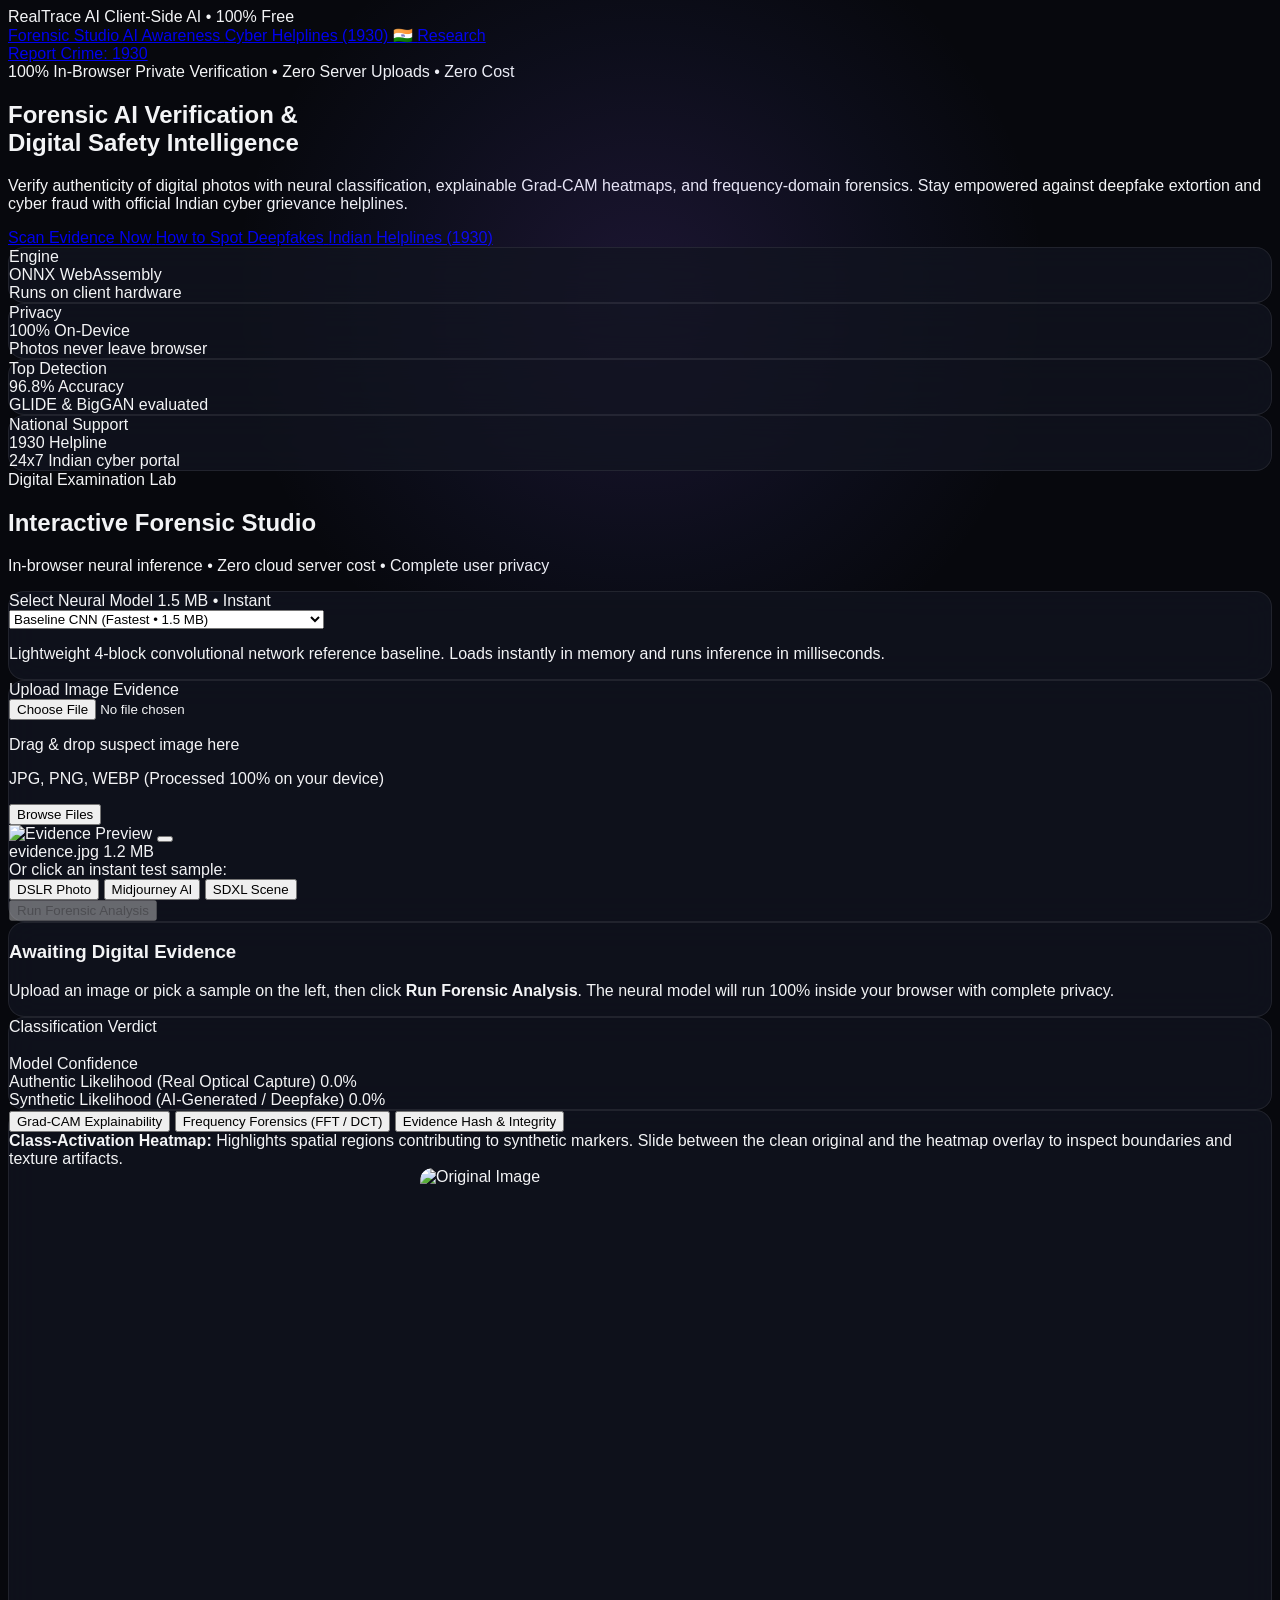
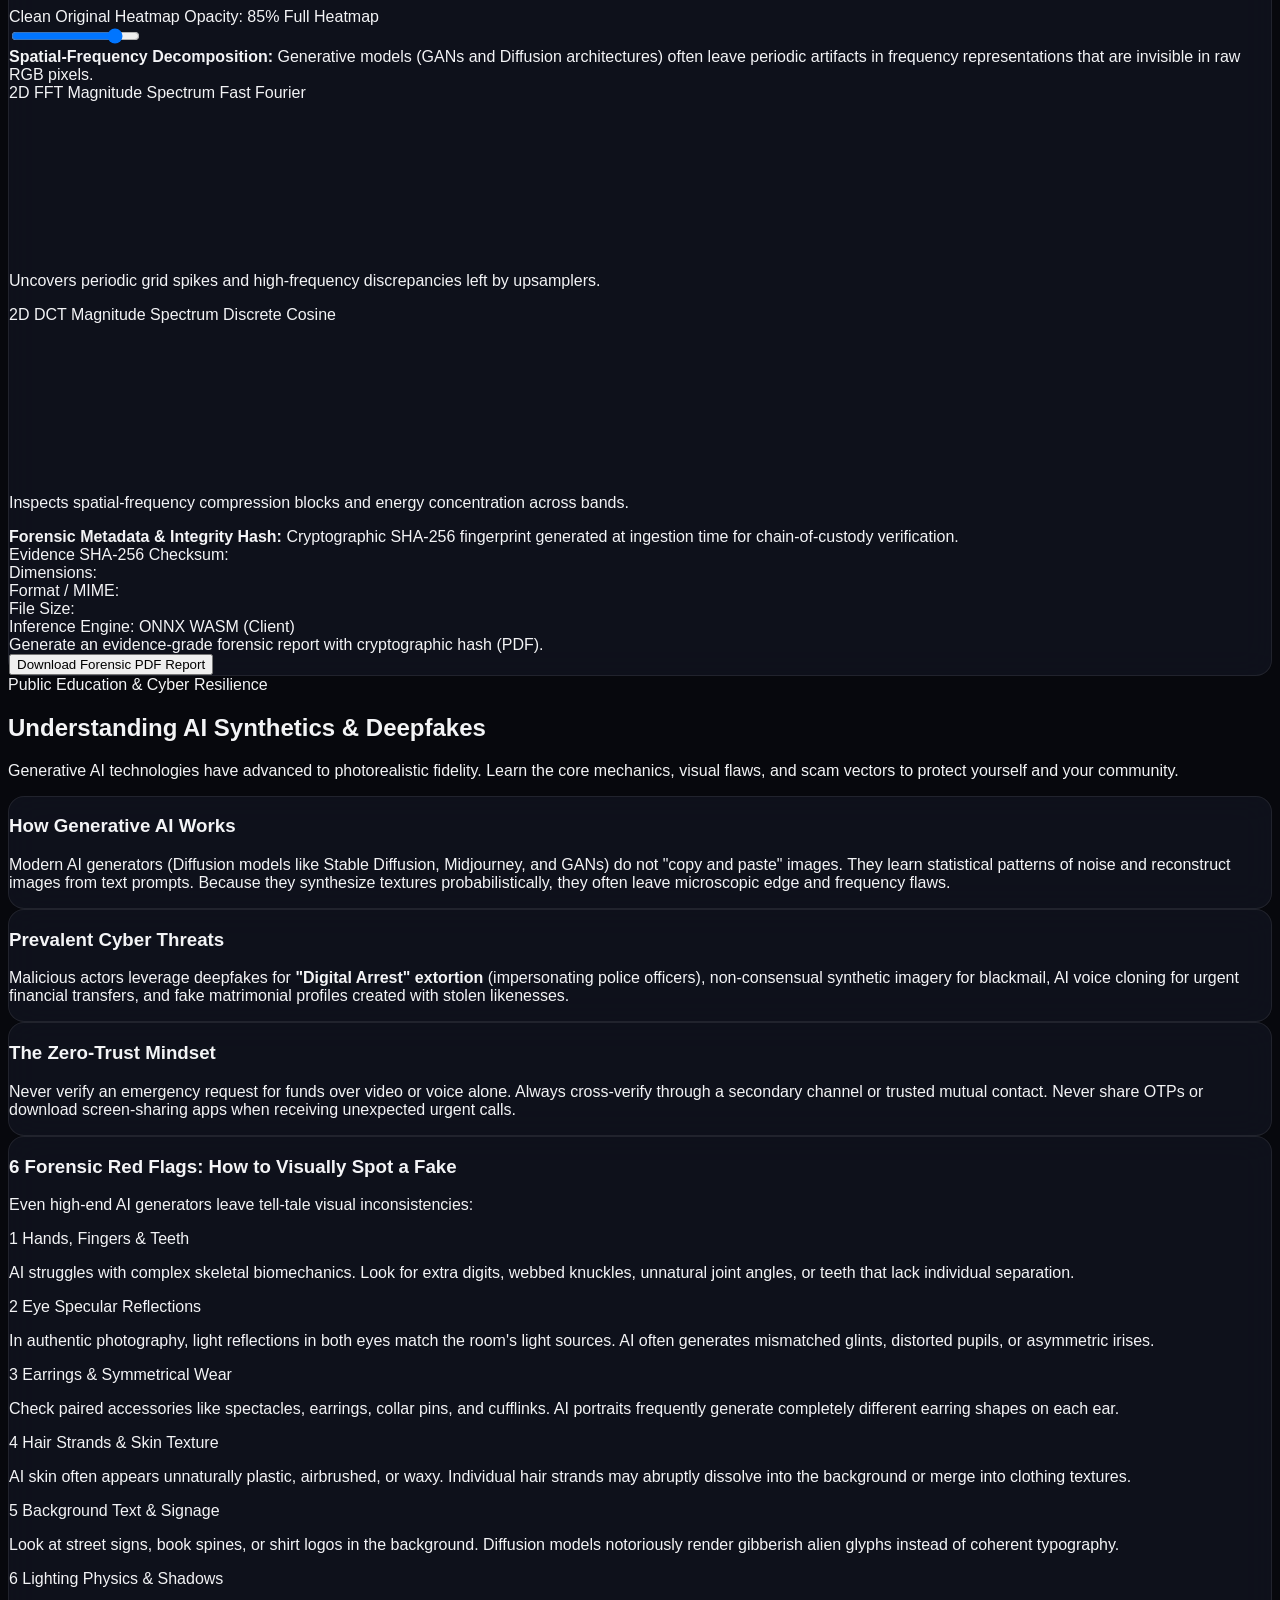
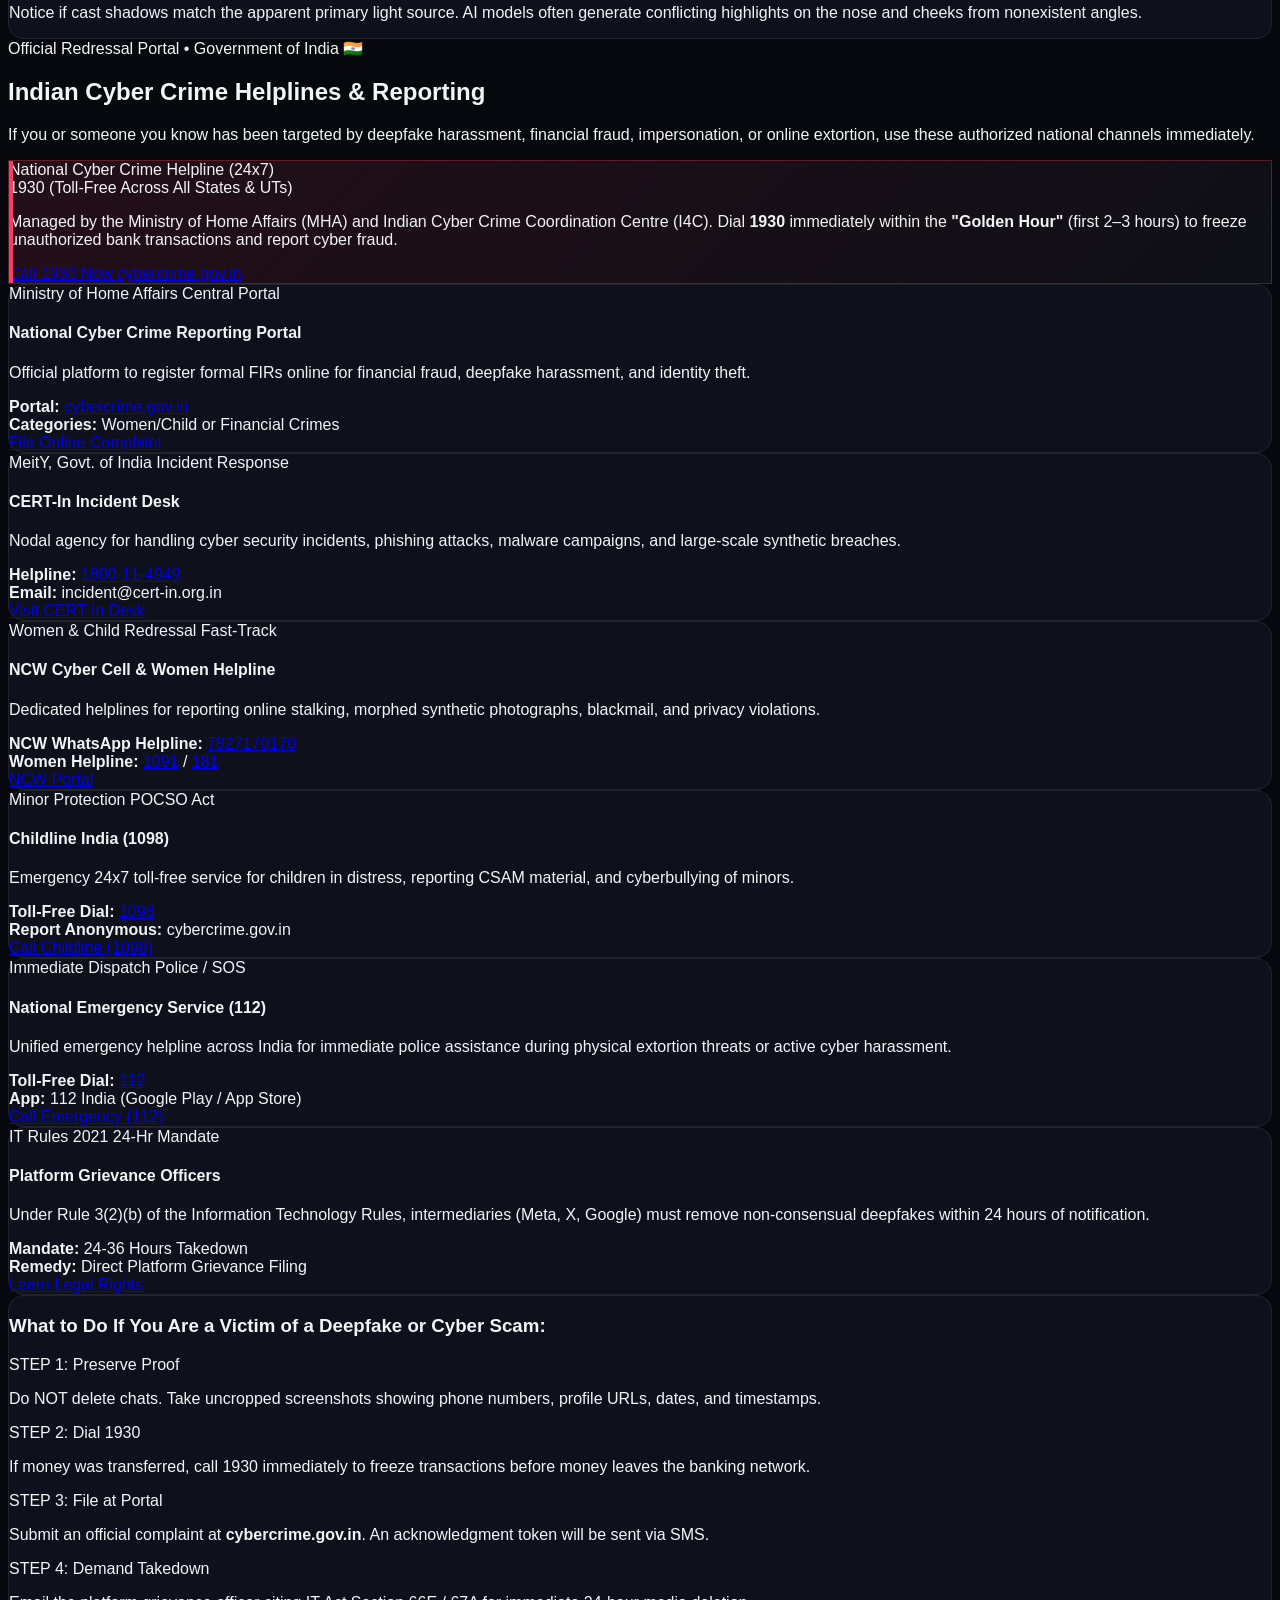
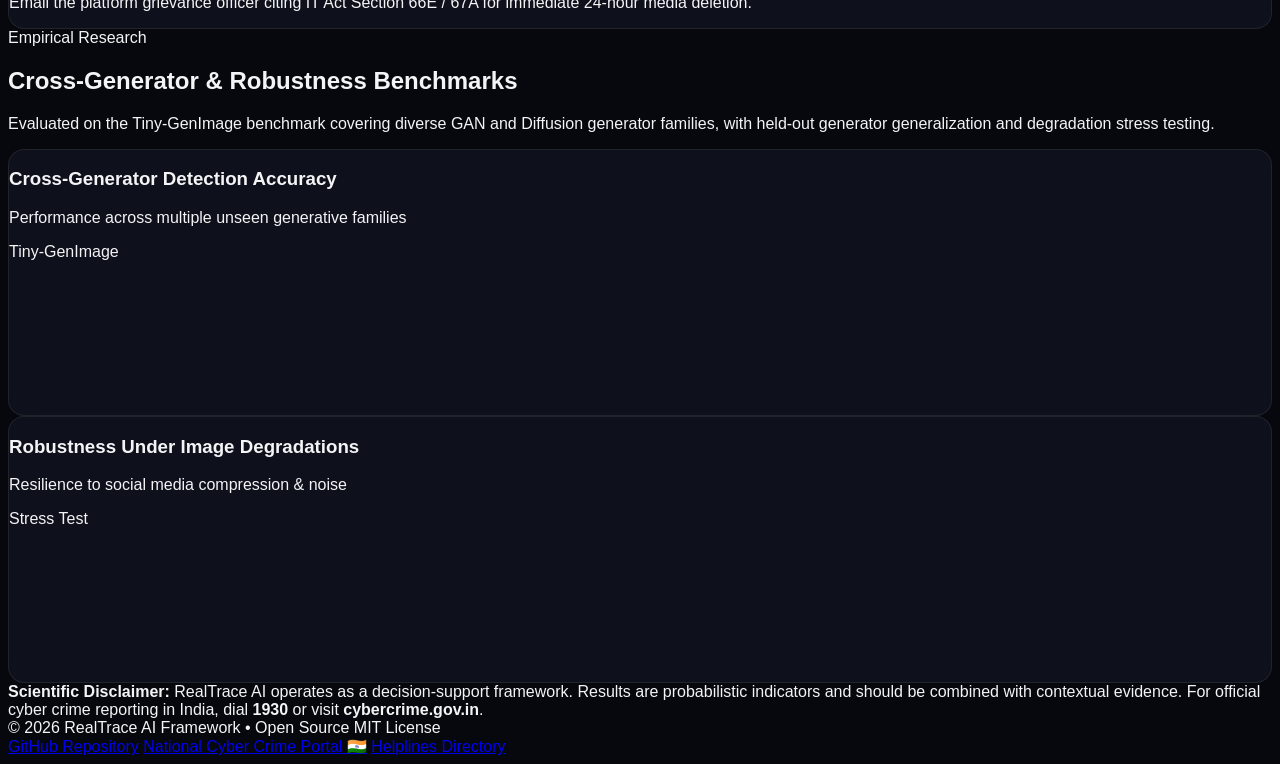
==== frontend/index.html @ 1587a61f "Add files via upload" ====
<!DOCTYPE html>
<html lang="en" class="dark">
<head>
  <meta charset="UTF-8">
  <meta name="viewport" content="width=device-width, initial-scale=1.0">
  <title>RealTrace AI — Forensic Verification & Cyber Safety Portal</title>
  <meta name="description" content="100% Free In-Browser AI Authenticity Verification, Deepfake Forensics, and Indian Cyber Crime Redressal Directory.">
  
  <!-- Tailwind CSS CDN -->
  <script src="https://cdn.tailwindcss.com"></script>
  <script>
    tailwind.config = {
      darkMode: 'class',
      theme: {
        extend: {
          colors: {
            brand: {
              50: '#f5f3ff',
              400: '#a78bfa',
              500: '#8b5cf6',
              600: '#7c3aed',
              700: '#6d28d9',
            }
          }
        }
      }
    }
  </script>

  <!-- Lucide Icons -->
  <script src="https://unpkg.com/lucide@latest"></script>
  <!-- Chart.js CDN for Benchmarks -->
  <script src="https://cdn.jsdelivr.net/npm/chart.js"></script>
  <!-- ONNX Runtime Web CDN (Runs model 100% in browser, 0 server cost) -->
  <script src="https://cdn.jsdelivr.net/npm/onnxruntime-web@1.19.2/dist/ort.min.js"></script>
  <!-- jsPDF CDN for In-Browser PDF Report Generation -->
  <script src="https://cdnjs.cloudflare.com/ajax/libs/jspdf/2.5.1/jspdf.umd.min.js"></script>
  
  <!-- Custom Cyber-Forensic Styles -->
  <link rel="stylesheet" href="style.css">
</head>
<body class="bg-[#07080d] text-gray-100 min-h-screen selection:bg-purple-600 selection:text-white">

  <!-- Ambient Glow Background -->
  <div class="ambient-glow"></div>

  <!-- Navigation Bar -->
  <nav class="relative z-30 border-b border-white/10 backdrop-blur-md bg-[#0a0b12]/85 sticky top-0">
    <div class="max-w-7xl mx-auto px-4 sm:px-6 lg:px-8 h-16 flex items-center justify-between">
      
      <!-- Brand Logo -->
      <div class="flex items-center gap-3">
        <div class="w-9 h-9 rounded-xl bg-gradient-to-br from-indigo-500 to-purple-600 flex items-center justify-center shadow-lg shadow-purple-500/30">
          <i data-lucide="scan-search" class="w-5 h-5 text-white"></i>
        </div>
        <div>
          <span class="font-bold text-lg tracking-tight bg-gradient-to-r from-white via-gray-200 to-purple-300 bg-clip-text text-transparent">RealTrace AI</span>
          <span class="hidden sm:inline-block ml-2 text-[10px] font-semibold uppercase tracking-wider px-2 py-0.5 rounded-full bg-emerald-500/10 text-emerald-400 border border-emerald-500/20">Client-Side AI • 100% Free</span>
        </div>
      </div>

      <!-- Nav Links -->
      <div class="hidden md:flex items-center gap-6 text-sm text-gray-300 font-medium">
        <a href="#studio" class="hover:text-purple-400 transition-colors flex items-center gap-1.5">
          <i data-lucide="microscope" class="w-4 h-4"></i> Forensic Studio
        </a>
        <a href="#awareness" class="hover:text-purple-400 transition-colors flex items-center gap-1.5">
          <i data-lucide="brain-circuit" class="w-4 h-4"></i> AI Awareness
        </a>
        <a href="#helpline" class="hover:text-rose-400 text-rose-300 font-semibold transition-colors flex items-center gap-1.5">
          <i data-lucide="phone-call" class="w-4 h-4"></i> Cyber Helplines (1930) 🇮🇳
        </a>
        <a href="#benchmarks" class="hover:text-purple-400 transition-colors flex items-center gap-1.5">
          <i data-lucide="bar-chart-2" class="w-4 h-4"></i> Research
        </a>
      </div>

      <!-- Emergency Helpline CTA Button -->
      <div class="flex items-center gap-3">
        <a href="#helpline" class="sos-badge px-3.5 py-1.5 rounded-full bg-rose-600/90 hover:bg-rose-600 text-white text-xs font-bold transition-all flex items-center gap-2 shadow-lg shadow-rose-600/30">
          <i data-lucide="shield-alert" class="w-3.5 h-3.5"></i>
          <span>Report Crime: 1930</span>
        </a>

        <!-- GitHub -->
        <a href="https://github.com/Durgjeet/RealTrace-AI" target="_blank" rel="noopener" class="p-2 text-gray-400 hover:text-white transition-colors" title="View Source on GitHub">
          <i data-lucide="github" class="w-5 h-5"></i>
        </a>
      </div>

    </div>
  </nav>

  <!-- Hero Section -->
  <section class="relative z-10 pt-14 pb-10 px-4 sm:px-6 lg:px-8 max-w-5xl mx-auto text-center">
    <div class="inline-flex items-center gap-2 px-3 py-1.5 rounded-full bg-purple-500/10 border border-purple-500/25 text-purple-300 text-xs font-semibold mb-6">
      <span class="w-2 h-2 rounded-full bg-emerald-400 animate-ping"></span>
      <span>100% In-Browser Private Verification • Zero Server Uploads • Zero Cost</span>
    </div>
    
    <h1 class="text-4xl sm:text-6xl font-black tracking-tight text-white mb-6 leading-tight">
      Forensic AI Verification & <br class="hidden sm:inline">
      <span class="bg-gradient-to-r from-purple-400 via-indigo-300 to-rose-400 bg-clip-text text-transparent">
        Digital Safety Intelligence
      </span>
    </h1>

    <p class="text-base sm:text-lg text-gray-300 max-w-3xl mx-auto mb-8 leading-relaxed">
      Verify authenticity of digital photos with neural classification, explainable Grad-CAM heatmaps, and frequency-domain forensics. Stay empowered against deepfake extortion and cyber fraud with official Indian cyber grievance helplines.
    </p>

    <!-- Fast Action Buttons -->
    <div class="flex flex-wrap items-center justify-center gap-4">
      <a href="#studio" class="px-6 py-3 rounded-xl bg-gradient-to-r from-purple-600 to-indigo-600 text-white font-semibold shadow-lg shadow-purple-600/30 hover:brightness-110 transition-all flex items-center gap-2">
        <i data-lucide="scan" class="w-4 h-4"></i>
        <span>Scan Evidence Now</span>
      </a>
      <a href="#awareness" class="px-6 py-3 rounded-xl bg-white/5 border border-white/10 text-gray-200 font-semibold hover:bg-white/10 transition-all flex items-center gap-2">
        <i data-lucide="eye" class="w-4 h-4"></i>
        <span>How to Spot Deepfakes</span>
      </a>
      <a href="#helpline" class="px-6 py-3 rounded-xl bg-rose-500/10 border border-rose-500/30 text-rose-300 font-semibold hover:bg-rose-500/20 transition-all flex items-center gap-2">
        <i data-lucide="phone" class="w-4 h-4"></i>
        <span>Indian Helplines (1930)</span>
      </a>
    </div>

    <!-- Quick Badges -->
    <div class="grid grid-cols-2 sm:grid-cols-4 gap-3 max-w-4xl mx-auto mt-10 text-left">
      <div class="glass-card p-4">
        <div class="text-[11px] text-gray-400 uppercase font-semibold">Engine</div>
        <div class="text-lg font-bold text-emerald-400 mt-1">ONNX WebAssembly</div>
        <div class="text-[11px] text-gray-500 mt-0.5">Runs on client hardware</div>
      </div>
      <div class="glass-card p-4">
        <div class="text-[11px] text-gray-400 uppercase font-semibold">Privacy</div>
        <div class="text-lg font-bold text-purple-400 mt-1">100% On-Device</div>
        <div class="text-[11px] text-gray-500 mt-0.5">Photos never leave browser</div>
      </div>
      <div class="glass-card p-4">
        <div class="text-[11px] text-gray-400 uppercase font-semibold">Top Detection</div>
        <div class="text-lg font-bold text-indigo-400 mt-1">96.8% Accuracy</div>
        <div class="text-[11px] text-gray-500 mt-0.5">GLIDE & BigGAN evaluated</div>
      </div>
      <div class="glass-card p-4">
        <div class="text-[11px] text-gray-400 uppercase font-semibold">National Support</div>
        <div class="text-lg font-bold text-rose-400 mt-1">1930 Helpline</div>
        <div class="text-[11px] text-gray-500 mt-0.5">24x7 Indian cyber portal</div>
      </div>
    </div>
  </section>

  <!-- FORENSIC STUDIO -->
  <section id="studio" class="relative z-10 py-12 px-4 sm:px-6 lg:px-8 max-w-7xl mx-auto">
    <div class="text-center mb-8">
      <span class="text-xs font-semibold uppercase tracking-wider text-purple-400">Digital Examination Lab</span>
      <h2 class="text-2xl sm:text-3xl font-extrabold text-white tracking-tight mt-1">Interactive Forensic Studio</h2>
      <p class="text-xs sm:text-sm text-gray-400 mt-1">In-browser neural inference • Zero cloud server cost • Complete user privacy</p>
    </div>

    <div class="grid grid-cols-1 lg:grid-cols-12 gap-8 items-start">
      
      <!-- Left Column: Input & Controls (5 Cols) -->
      <div class="lg:col-span-5 space-y-6">
        
        <!-- Model Selection Card -->
        <div class="glass-card p-5">
          <div class="flex items-center justify-between mb-3">
            <label for="model-selector" class="text-xs font-semibold uppercase tracking-wider text-purple-400 flex items-center gap-1.5">
              <i data-lucide="cpu" class="w-3.5 h-3.5"></i>
              <span>Select Neural Model</span>
            </label>
            <span id="model-badge" class="text-[10px] text-emerald-400 font-semibold bg-emerald-500/10 px-2 py-0.5 rounded border border-emerald-500/25">1.5 MB • Instant</span>
          </div>
          <select id="model-selector" class="w-full bg-[#131522] border border-white/10 rounded-xl px-3.5 py-2.5 text-xs sm:text-sm text-white focus:outline-none focus:border-purple-500 transition-colors">
            <option value="baseline" selected>Baseline CNN (Fastest • 1.5 MB)</option>
            <option value="efficientnet_b0_robust">EfficientNet-B0 Robust (Max Accuracy • 16.0 MB)</option>
          </select>
          <p id="model-desc" class="text-xs text-gray-400 mt-2.5 leading-relaxed">
            Lightweight 4-block convolutional network reference baseline. Loads instantly in memory and runs inference in milliseconds.
          </p>
        </div>

        <!-- Evidence Upload Dropzone -->
        <div class="glass-card p-5">
          <div class="text-xs font-semibold uppercase tracking-wider text-purple-400 mb-3 flex items-center gap-1.5">
            <i data-lucide="upload" class="w-3.5 h-3.5"></i>
            <span>Upload Image Evidence</span>
          </div>

          <div id="dropzone" class="border-2 border-dashed border-white/15 rounded-xl p-6 text-center cursor-pointer hover:border-purple-500/50 transition-all bg-white/[0.02]">
            <input type="file" id="file-input" accept="image/jpeg,image/png,image/webp" class="hidden">
            
            <div id="upload-prompt" class="space-y-3">
              <div class="w-12 h-12 rounded-xl bg-purple-500/10 border border-purple-500/20 text-purple-400 mx-auto flex items-center justify-center">
                <i data-lucide="image-plus" class="w-6 h-6"></i>
              </div>
              <div>
                <p class="text-sm font-medium text-gray-200">Drag & drop suspect image here</p>
                <p class="text-xs text-gray-500 mt-1">JPG, PNG, WEBP (Processed 100% on your device)</p>
              </div>
              <button type="button" class="px-4 py-1.5 rounded-lg bg-white/10 hover:bg-white/15 text-xs text-gray-300 font-medium transition-colors">
                Browse Files
              </button>
            </div>

            <!-- Preview Container -->
            <div id="preview-container" class="hidden space-y-3">
              <div class="relative max-h-56 overflow-hidden rounded-lg border border-white/10 mx-auto bg-black">
                <img id="image-preview" src="" alt="Evidence Preview" class="w-full h-auto object-contain max-h-56 mx-auto">
                <button id="remove-btn" type="button" class="absolute top-2 right-2 p-1.5 rounded-lg bg-black/70 hover:bg-black text-gray-300 hover:text-white transition-colors" title="Remove image">
                  <i data-lucide="x" class="w-4 h-4"></i>
                </button>
              </div>
              <div class="flex items-center justify-between text-xs text-gray-400 px-1">
                <span id="preview-filename" class="font-mono truncate max-w-[200px]">evidence.jpg</span>
                <span id="preview-filesize" class="font-mono text-purple-300">1.2 MB</span>
              </div>
            </div>
          </div>

          <!-- Instant Samples Sandbox -->
          <div class="mt-4 pt-4 border-t border-white/10">
            <div class="text-[11px] font-semibold uppercase tracking-wider text-gray-400 mb-2">Or click an instant test sample:</div>
            <div class="grid grid-cols-3 gap-2">
              <button type="button" class="sample-btn px-2.5 py-2 rounded-lg bg-white/5 hover:bg-emerald-500/10 border border-white/10 hover:border-emerald-500/30 text-xs text-gray-300 transition-all text-left flex items-center gap-1.5" data-sample="authentic">
                <span class="w-2 h-2 rounded-full bg-emerald-400"></span>
                <span class="truncate">DSLR Photo</span>
              </button>
              <button type="button" class="sample-btn px-2.5 py-2 rounded-lg bg-white/5 hover:bg-rose-500/10 border border-white/10 hover:border-rose-500/30 text-xs text-gray-300 transition-all text-left flex items-center gap-1.5" data-sample="midjourney">
                <span class="w-2 h-2 rounded-full bg-rose-400"></span>
                <span class="truncate">Midjourney AI</span>
              </button>
              <button type="button" class="sample-btn px-2.5 py-2 rounded-lg bg-white/5 hover:bg-rose-500/10 border border-white/10 hover:border-rose-500/30 text-xs text-gray-300 transition-all text-left flex items-center gap-1.5" data-sample="sdxl">
                <span class="w-2 h-2 rounded-full bg-rose-400"></span>
                <span class="truncate">SDXL Scene</span>
              </button>
            </div>
          </div>

          <!-- Analyze Action Button -->
          <button id="analyze-btn" disabled class="w-full mt-5 py-3 rounded-xl bg-gradient-to-r from-purple-600 to-indigo-600 text-white font-semibold disabled:opacity-40 disabled:cursor-not-allowed hover:brightness-110 shadow-lg shadow-purple-600/25 transition-all flex items-center justify-center gap-2">
            <i data-lucide="scan-line" class="w-4 h-4"></i>
            <span id="analyze-btn-text">Run Forensic Analysis</span>
          </button>
        </div>

      </div>

      <!-- Right Column: Results & Forensics Visualizations (7 Cols) -->
      <div class="lg:col-span-7">

        <!-- Initial Placeholder State -->
        <div id="results-placeholder" class="glass-card p-12 text-center border-dashed">
          <div class="w-16 h-16 rounded-2xl bg-white/5 border border-white/10 text-gray-400 mx-auto flex items-center justify-center mb-4">
            <i data-lucide="microscope" class="w-8 h-8 text-purple-400"></i>
          </div>
          <h3 class="text-lg font-bold text-white">Awaiting Digital Evidence</h3>
          <p class="text-xs text-gray-400 max-w-md mx-auto mt-1 leading-relaxed">
            Upload an image or pick a sample on the left, then click <strong>Run Forensic Analysis</strong>. The neural model will run 100% inside your browser with complete privacy.
          </p>
        </div>

        <!-- Active Analysis Results Container -->
        <div id="results-container" class="hidden space-y-6">
          
          <!-- Verdict Banner -->
          <div id="verdict-banner" class="glass-card p-6 border-l-4">
            <div class="flex flex-col sm:flex-row sm:items-center justify-between gap-4">
              <div>
                <div class="flex items-center gap-2">
                  <span id="verdict-icon"></span>
                  <span class="text-xs uppercase font-bold tracking-widest text-gray-400">Classification Verdict</span>
                </div>
                <h3 id="verdict-title" class="text-2xl sm:text-3xl font-extrabold tracking-tight mt-1"></h3>
                <p id="verdict-subtitle" class="text-xs text-gray-400 mt-1"></p>
              </div>

              <!-- Confidence Pill -->
              <div class="text-right sm:border-l sm:border-white/10 sm:pl-6">
                <div class="text-[11px] uppercase tracking-wider text-gray-400 font-semibold">Model Confidence</div>
                <div id="confidence-score" class="text-3xl font-black mt-0.5"></div>
              </div>
            </div>

            <!-- Dual Probability Bars -->
            <div class="mt-6 pt-5 border-t border-white/10 space-y-3">
              <div>
                <div class="flex justify-between text-xs font-semibold mb-1">
                  <span class="text-emerald-400">Authentic Likelihood (Real Optical Capture)</span>
                  <span id="prob-real-text" class="text-emerald-400 font-mono">0.0%</span>
                </div>
                <div class="w-full bg-white/5 rounded-full h-2.5 overflow-hidden">
                  <div id="prob-real-bar" class="bg-gradient-to-r from-emerald-500 to-teal-400 h-2.5 rounded-full transition-all duration-700" style="width: 0%"></div>
                </div>
              </div>

              <div>
                <div class="flex justify-between text-xs font-semibold mb-1">
                  <span class="text-rose-400">Synthetic Likelihood (AI-Generated / Deepfake)</span>
                  <span id="prob-ai-text" class="text-rose-400 font-mono">0.0%</span>
                </div>
                <div class="w-full bg-white/5 rounded-full h-2.5 overflow-hidden">
                  <div id="prob-ai-bar" class="bg-gradient-to-r from-rose-500 to-pink-500 h-2.5 rounded-full transition-all duration-700" style="width: 0%"></div>
                </div>
              </div>
            </div>
          </div>

          <!-- Evidence Inspection Tabs -->
          <div class="glass-card p-6">
            <!-- Tab Headers -->
            <div class="flex border-b border-white/10 gap-2 mb-6 overflow-x-auto">
              <button class="forensic-tab-btn px-3.5 py-2 text-xs font-semibold border-b-2 border-purple-500 text-purple-300 transition-colors flex items-center gap-1.5 whitespace-nowrap" data-tab="tab-gradcam">
                <i data-lucide="flame" class="w-3.5 h-3.5"></i>
                <span>Grad-CAM Explainability</span>
              </button>
              <button class="forensic-tab-btn px-3.5 py-2 text-xs font-semibold border-b-2 border-transparent text-gray-400 hover:text-white transition-colors flex items-center gap-1.5 whitespace-nowrap" data-tab="tab-frequency">
                <i data-lucide="activity" class="w-3.5 h-3.5"></i>
                <span>Frequency Forensics (FFT / DCT)</span>
              </button>
              <button class="forensic-tab-btn px-3.5 py-2 text-xs font-semibold border-b-2 border-transparent text-gray-400 hover:text-white transition-colors flex items-center gap-1.5 whitespace-nowrap" data-tab="tab-metadata">
                <i data-lucide="file-check" class="w-3.5 h-3.5"></i>
                <span>Evidence Hash & Integrity</span>
              </button>
            </div>

            <!-- Tab 1: Grad-CAM Explainability with Opacity Slider -->
            <div id="tab-gradcam" class="forensic-tab-content space-y-4">
              <div class="text-xs text-gray-300">
                <strong>Class-Activation Heatmap:</strong> Highlights spatial regions contributing to synthetic markers. Slide between the clean original and the heatmap overlay to inspect boundaries and texture artifacts.
              </div>

              <!-- Interactive Before / After Opacity Container -->
              <div class="comparison-container border border-white/10 shadow-2xl bg-black">
                <img id="cam-original-img" src="" alt="Original Image" class="comparison-image">
                <canvas id="cam-overlay-canvas" class="comparison-image transition-opacity" style="opacity: 0.85;"></canvas>
              </div>

              <!-- Opacity Slider -->
              <div class="max-w-md mx-auto pt-2">
                <div class="flex justify-between text-xs text-gray-400 mb-1 font-medium">
                  <span>Clean Original</span>
                  <span id="opacity-val-label" class="text-purple-400 font-mono">Heatmap Opacity: 85%</span>
                  <span>Full Heatmap</span>
                </div>
                <input type="range" id="opacity-slider" min="0" max="100" value="85" class="w-full accent-purple-500 cursor-pointer">
              </div>
            </div>

            <!-- Tab 2: Frequency-Domain Forensics (FFT & DCT) -->
            <div id="tab-frequency" class="forensic-tab-content hidden space-y-4">
              <div class="text-xs text-gray-300">
                <strong>Spatial-Frequency Decomposition:</strong> Generative models (GANs and Diffusion architectures) often leave periodic artifacts in frequency representations that are invisible in raw RGB pixels.
              </div>

              <div class="grid grid-cols-1 sm:grid-cols-2 gap-4 pt-2">
                <!-- FFT Spectrum Card -->
                <div class="bg-white/5 border border-white/10 rounded-xl p-4">
                  <div class="flex items-center justify-between mb-2">
                    <span class="text-xs font-bold text-gray-200">2D FFT Magnitude Spectrum</span>
                    <span class="text-[10px] text-purple-400 bg-purple-500/10 px-1.5 py-0.5 rounded font-mono">Fast Fourier</span>
                  </div>
                  <canvas id="fft-canvas" class="w-full aspect-square rounded-lg border border-white/10 bg-black"></canvas>
                  <p class="text-[11px] text-gray-400 mt-2 leading-relaxed">
                    Uncovers periodic grid spikes and high-frequency discrepancies left by upsamplers.
                  </p>
                </div>

                <!-- DCT Spectrum Card -->
                <div class="bg-white/5 border border-white/10 rounded-xl p-4">
                  <div class="flex items-center justify-between mb-2">
                    <span class="text-xs font-bold text-gray-200">2D DCT Magnitude Spectrum</span>
                    <span class="text-[10px] text-indigo-400 bg-indigo-500/10 px-1.5 py-0.5 rounded font-mono">Discrete Cosine</span>
                  </div>
                  <canvas id="dct-canvas" class="w-full aspect-square rounded-lg border border-white/10 bg-black"></canvas>
                  <p class="text-[11px] text-gray-400 mt-2 leading-relaxed">
                    Inspects spatial-frequency compression blocks and energy concentration across bands.
                  </p>
                </div>
              </div>
            </div>

            <!-- Tab 3: Evidence Metadata & Cryptography -->
            <div id="tab-metadata" class="forensic-tab-content hidden space-y-4">
              <div class="text-xs text-gray-300">
                <strong>Forensic Metadata & Integrity Hash:</strong> Cryptographic SHA-256 fingerprint generated at ingestion time for chain-of-custody verification.
              </div>

              <div class="space-y-2.5 pt-2 text-xs font-mono">
                <div class="p-3 bg-white/5 border border-white/10 rounded-lg flex flex-col sm:flex-row sm:items-center justify-between gap-1">
                  <span class="text-gray-400 font-sans">Evidence SHA-256 Checksum:</span>
                  <span id="meta-sha256" class="text-purple-300 font-bold break-all"></span>
                </div>
                <div class="grid grid-cols-2 gap-2">
                  <div class="p-3 bg-white/5 border border-white/10 rounded-lg">
                    <span class="text-gray-400 font-sans block text-[11px]">Dimensions:</span>
                    <span id="meta-dimensions" class="text-white font-bold"></span>
                  </div>
                  <div class="p-3 bg-white/5 border border-white/10 rounded-lg">
                    <span class="text-gray-400 font-sans block text-[11px]">Format / MIME:</span>
                    <span id="meta-format" class="text-white font-bold"></span>
                  </div>
                  <div class="p-3 bg-white/5 border border-white/10 rounded-lg">
                    <span class="text-gray-400 font-sans block text-[11px]">File Size:</span>
                    <span id="meta-filesize" class="text-white font-bold"></span>
                  </div>
                  <div class="p-3 bg-white/5 border border-white/10 rounded-lg">
                    <span class="text-gray-400 font-sans block text-[11px]">Inference Engine:</span>
                    <span id="meta-model" class="text-emerald-400 font-bold">ONNX WASM (Client)</span>
                  </div>
                </div>
              </div>
            </div>

            <!-- Download PDF Report Action -->
            <div class="mt-6 pt-5 border-t border-white/10 flex flex-col sm:flex-row items-center justify-between gap-3">
              <div class="text-xs text-gray-400">
                Generate an evidence-grade forensic report with cryptographic hash (PDF).
              </div>
              <button id="download-report-btn" class="w-full sm:w-auto px-5 py-2.5 rounded-xl bg-purple-600 hover:bg-purple-700 text-white text-xs font-semibold shadow-md shadow-purple-600/30 transition-all flex items-center justify-center gap-2">
                <i data-lucide="file-down" class="w-4 h-4"></i>
                <span>Download Forensic PDF Report</span>
              </button>
            </div>

          </div>

        </div>

      </div>

    </div>
  </section>

  <!-- AI AWARENESS & DEEPFAKE LITERACY SECTION -->
  <section id="awareness" class="relative z-10 py-16 px-4 sm:px-6 lg:px-8 max-w-7xl mx-auto border-t border-white/10">
    <div class="text-center max-w-3xl mx-auto mb-12">
      <span class="text-xs font-semibold uppercase tracking-wider text-purple-400">Public Education & Cyber Resilience</span>
      <h2 class="text-3xl font-extrabold text-white mt-1">Understanding AI Synthetics & Deepfakes</h2>
      <p class="text-sm text-gray-400 mt-2">
        Generative AI technologies have advanced to photorealistic fidelity. Learn the core mechanics, visual flaws, and scam vectors to protect yourself and your community.
      </p>
    </div>

    <!-- 3 Core Pillars of Awareness -->
    <div class="grid grid-cols-1 md:grid-cols-3 gap-6 mb-12">
      
      <div class="glass-card p-6 border-t-2 border-purple-500">
        <div class="w-10 h-10 rounded-xl bg-purple-500/10 border border-purple-500/20 text-purple-400 flex items-center justify-center mb-4">
          <i data-lucide="sparkles" class="w-5 h-5"></i>
        </div>
        <h3 class="text-base font-bold text-white mb-2">How Generative AI Works</h3>
        <p class="text-xs text-gray-400 leading-relaxed">
          Modern AI generators (Diffusion models like Stable Diffusion, Midjourney, and GANs) do not "copy and paste" images. They learn statistical patterns of noise and reconstruct images from text prompts. Because they synthesize textures probabilistically, they often leave microscopic edge and frequency flaws.
        </p>
      </div>

      <div class="glass-card p-6 border-t-2 border-rose-500">
        <div class="w-10 h-10 rounded-xl bg-rose-500/10 border border-rose-500/20 text-rose-400 flex items-center justify-center mb-4">
          <i data-lucide="alert-triangle" class="w-5 h-5"></i>
        </div>
        <h3 class="text-base font-bold text-white mb-2">Prevalent Cyber Threats</h3>
        <p class="text-xs text-gray-400 leading-relaxed">
          Malicious actors leverage deepfakes for <strong>"Digital Arrest" extortion</strong> (impersonating police officers), non-consensual synthetic imagery for blackmail, AI voice cloning for urgent financial transfers, and fake matrimonial profiles created with stolen likenesses.
        </p>
      </div>

      <div class="glass-card p-6 border-t-2 border-emerald-500">
        <div class="w-10 h-10 rounded-xl bg-emerald-500/10 border border-emerald-500/20 text-emerald-400 flex items-center justify-center mb-4">
          <i data-lucide="shield-check" class="w-5 h-5"></i>
        </div>
        <h3 class="text-base font-bold text-white mb-2">The Zero-Trust Mindset</h3>
        <p class="text-xs text-gray-400 leading-relaxed">
          Never verify an emergency request for funds over video or voice alone. Always cross-verify through a secondary channel or trusted mutual contact. Never share OTPs or download screen-sharing apps when receiving unexpected urgent calls.
        </p>
      </div>

    </div>

    <!-- 6 Visual Red Flags Checklist -->
    <div class="glass-card p-8">
      <h3 class="text-xl font-bold text-white mb-2 flex items-center gap-2">
        <i data-lucide="search" class="w-5 h-5 text-purple-400"></i>
        <span>6 Forensic Red Flags: How to Visually Spot a Fake</span>
      </h3>
      <p class="text-xs text-gray-400 mb-6">Even high-end AI generators leave tell-tale visual inconsistencies:</p>

      <div class="grid grid-cols-1 sm:grid-cols-2 lg:grid-cols-3 gap-4">
        
        <div class="p-4 rounded-xl bg-white/[0.03] border border-white/5 space-y-2">
          <div class="flex items-center gap-2 font-bold text-sm text-purple-300">
            <span class="w-5 h-5 rounded-full bg-purple-500/20 text-purple-400 text-xs flex items-center justify-center">1</span>
            <span>Hands, Fingers & Teeth</span>
          </div>
          <p class="text-xs text-gray-400 leading-relaxed">
            AI struggles with complex skeletal biomechanics. Look for extra digits, webbed knuckles, unnatural joint angles, or teeth that lack individual separation.
          </p>
        </div>

        <div class="p-4 rounded-xl bg-white/[0.03] border border-white/5 space-y-2">
          <div class="flex items-center gap-2 font-bold text-sm text-purple-300">
            <span class="w-5 h-5 rounded-full bg-purple-500/20 text-purple-400 text-xs flex items-center justify-center">2</span>
            <span>Eye Specular Reflections</span>
          </div>
          <p class="text-xs text-gray-400 leading-relaxed">
            In authentic photography, light reflections in both eyes match the room's light sources. AI often generates mismatched glints, distorted pupils, or asymmetric irises.
          </p>
        </div>

        <div class="p-4 rounded-xl bg-white/[0.03] border border-white/5 space-y-2">
          <div class="flex items-center gap-2 font-bold text-sm text-purple-300">
            <span class="w-5 h-5 rounded-full bg-purple-500/20 text-purple-400 text-xs flex items-center justify-center">3</span>
            <span>Earrings & Symmetrical Wear</span>
          </div>
          <p class="text-xs text-gray-400 leading-relaxed">
            Check paired accessories like spectacles, earrings, collar pins, and cufflinks. AI portraits frequently generate completely different earring shapes on each ear.
          </p>
        </div>

        <div class="p-4 rounded-xl bg-white/[0.03] border border-white/5 space-y-2">
          <div class="flex items-center gap-2 font-bold text-sm text-purple-300">
            <span class="w-5 h-5 rounded-full bg-purple-500/20 text-purple-400 text-xs flex items-center justify-center">4</span>
            <span>Hair Strands & Skin Texture</span>
          </div>
          <p class="text-xs text-gray-400 leading-relaxed">
            AI skin often appears unnaturally plastic, airbrushed, or waxy. Individual hair strands may abruptly dissolve into the background or merge into clothing textures.
          </p>
        </div>

        <div class="p-4 rounded-xl bg-white/[0.03] border border-white/5 space-y-2">
          <div class="flex items-center gap-2 font-bold text-sm text-purple-300">
            <span class="w-5 h-5 rounded-full bg-purple-500/20 text-purple-400 text-xs flex items-center justify-center">5</span>
            <span>Background Text & Signage</span>
          </div>
          <p class="text-xs text-gray-400 leading-relaxed">
            Look at street signs, book spines, or shirt logos in the background. Diffusion models notoriously render gibberish alien glyphs instead of coherent typography.
          </p>
        </div>

        <div class="p-4 rounded-xl bg-white/[0.03] border border-white/5 space-y-2">
          <div class="flex items-center gap-2 font-bold text-sm text-purple-300">
            <span class="w-5 h-5 rounded-full bg-purple-500/20 text-purple-400 text-xs flex items-center justify-center">6</span>
            <span>Lighting Physics & Shadows</span>
          </div>
          <p class="text-xs text-gray-400 leading-relaxed">
            Notice if cast shadows match the apparent primary light source. AI models often generate conflicting highlights on the nose and cheeks from nonexistent angles.
          </p>
        </div>

      </div>
    </div>
  </section>

  <!-- INDIAN CYBER CRIME HELPLINES & LEGAL REDRESSAL DIRECTORY -->
  <section id="helpline" class="relative z-10 py-16 px-4 sm:px-6 lg:px-8 max-w-7xl mx-auto border-t border-white/10">
    <div class="text-center max-w-3xl mx-auto mb-12">
      <div class="inline-flex items-center gap-2 px-3 py-1 rounded-full bg-rose-500/10 border border-rose-500/30 text-rose-300 text-xs font-semibold mb-3">
        <i data-lucide="landmark" class="w-3.5 h-3.5"></i>
        <span>Official Redressal Portal • Government of India 🇮🇳</span>
      </div>
      <h2 class="text-3xl font-extrabold text-white">Indian Cyber Crime Helplines & Reporting</h2>
      <p class="text-sm text-gray-400 mt-2">
        If you or someone you know has been targeted by deepfake harassment, financial fraud, impersonation, or online extortion, use these authorized national channels immediately.
      </p>
    </div>

    <!-- Emergency Hotline Banner -->
    <div class="emergency-card rounded-2xl p-6 sm:p-8 mb-10 shadow-2xl">
      <div class="flex flex-col lg:flex-row lg:items-center justify-between gap-6">
        <div>
          <span class="px-2.5 py-1 rounded bg-rose-500/20 text-rose-300 font-mono text-xs font-bold uppercase tracking-wider">National Cyber Crime Helpline (24x7)</span>
          <div class="flex items-baseline gap-3 mt-2">
            <span class="text-4xl sm:text-6xl font-black text-white tracking-tight">1930</span>
            <span class="text-xs sm:text-sm text-rose-200 font-medium">(Toll-Free Across All States & UTs)</span>
          </div>
          <p class="text-xs sm:text-sm text-gray-300 mt-2 max-w-2xl leading-relaxed">
            Managed by the Ministry of Home Affairs (MHA) and Indian Cyber Crime Coordination Centre (I4C). Dial <strong>1930</strong> immediately within the <strong>"Golden Hour"</strong> (first 2–3 hours) to freeze unauthorized bank transactions and report cyber fraud.
          </p>
        </div>

        <div class="flex flex-col sm:flex-row gap-3 flex-shrink-0">
          <a href="tel:1930" class="px-6 py-3.5 rounded-xl bg-rose-600 hover:bg-rose-700 text-white font-bold text-sm flex items-center justify-center gap-2 shadow-lg shadow-rose-600/40 transition-all">
            <i data-lucide="phone-call" class="w-4 h-4"></i>
            <span>Call 1930 Now</span>
          </a>
          <a href="https://cybercrime.gov.in" target="_blank" rel="noopener" class="px-6 py-3.5 rounded-xl bg-white/10 hover:bg-white/15 text-white font-bold text-sm flex items-center justify-center gap-2 border border-white/20 transition-all">
            <i data-lucide="external-link" class="w-4 h-4"></i>
            <span>cybercrime.gov.in</span>
          </a>
        </div>
      </div>
    </div>

    <!-- Agency Directory Grid -->
    <div class="grid grid-cols-1 sm:grid-cols-2 lg:grid-cols-3 gap-6 mb-12">
      
      <!-- 1. National Cyber Crime Reporting Portal -->
      <div class="glass-card p-6 flex flex-col justify-between">
        <div>
          <div class="flex items-center justify-between mb-3">
            <span class="text-xs font-bold text-purple-400 uppercase tracking-wider">Ministry of Home Affairs</span>
            <span class="text-[10px] px-2 py-0.5 rounded bg-purple-500/10 text-purple-300">Central Portal</span>
          </div>
          <h4 class="text-base font-bold text-white mb-1">National Cyber Crime Reporting Portal</h4>
          <p class="text-xs text-gray-400 mb-4 leading-relaxed">
            Official platform to register formal FIRs online for financial fraud, deepfake harassment, and identity theft.
          </p>
          <div class="text-xs font-mono text-gray-300 space-y-1 mb-4">
            <div><strong>Portal:</strong> <a href="https://cybercrime.gov.in" target="_blank" rel="noopener" class="text-purple-400 hover:underline">cybercrime.gov.in</a></div>
            <div><strong>Categories:</strong> Women/Child or Financial Crimes</div>
          </div>
        </div>
        <a href="https://cybercrime.gov.in" target="_blank" rel="noopener" class="w-full py-2 rounded-lg bg-white/5 hover:bg-white/10 border border-white/10 text-xs font-semibold text-center text-purple-300 transition-colors flex items-center justify-center gap-1.5">
          <span>File Online Complaint</span>
          <i data-lucide="arrow-up-right" class="w-3.5 h-3.5"></i>
        </a>
      </div>

      <!-- 2. CERT-In (Computer Emergency Response Team) -->
      <div class="glass-card p-6 flex flex-col justify-between">
        <div>
          <div class="flex items-center justify-between mb-3">
            <span class="text-xs font-bold text-indigo-400 uppercase tracking-wider">MeitY, Govt. of India</span>
            <span class="text-[10px] px-2 py-0.5 rounded bg-indigo-500/10 text-indigo-300">Incident Response</span>
          </div>
          <h4 class="text-base font-bold text-white mb-1">CERT-In Incident Desk</h4>
          <p class="text-xs text-gray-400 mb-4 leading-relaxed">
            Nodal agency for handling cyber security incidents, phishing attacks, malware campaigns, and large-scale synthetic breaches.
          </p>
          <div class="text-xs font-mono text-gray-300 space-y-1 mb-4">
            <div><strong>Helpline:</strong> <a href="tel:1800114949" class="text-indigo-400 hover:underline">1800-11-4949</a></div>
            <div><strong>Email:</strong> <span class="text-indigo-400">incident@cert-in.org.in</span></div>
          </div>
        </div>
        <a href="https://www.cert-in.org.in" target="_blank" rel="noopener" class="w-full py-2 rounded-lg bg-white/5 hover:bg-white/10 border border-white/10 text-xs font-semibold text-center text-indigo-300 transition-colors flex items-center justify-center gap-1.5">
          <span>Visit CERT-In Desk</span>
          <i data-lucide="arrow-up-right" class="w-3.5 h-3.5"></i>
        </a>
      </div>

      <!-- 3. NCW Cyber Crime Cell (Women Safety) -->
      <div class="glass-card p-6 flex flex-col justify-between">
        <div>
          <div class="flex items-center justify-between mb-3">
            <span class="text-xs font-bold text-pink-400 uppercase tracking-wider">Women & Child Redressal</span>
            <span class="text-[10px] px-2 py-0.5 rounded bg-pink-500/10 text-pink-300">Fast-Track</span>
          </div>
          <h4 class="text-base font-bold text-white mb-1">NCW Cyber Cell & Women Helpline</h4>
          <p class="text-xs text-gray-400 mb-4 leading-relaxed">
            Dedicated helplines for reporting online stalking, morphed synthetic photographs, blackmail, and privacy violations.
          </p>
          <div class="text-xs font-mono text-gray-300 space-y-1 mb-4">
            <div><strong>NCW WhatsApp Helpline:</strong> <a href="tel:7827170170" class="text-pink-400 hover:underline">7827170170</a></div>
            <div><strong>Women Helpline:</strong> <a href="tel:1091" class="text-pink-400 hover:underline">1091</a> / <a href="tel:181" class="text-pink-400 hover:underline">181</a></div>
          </div>
        </div>
        <a href="http://ncw.nic.in" target="_blank" rel="noopener" class="w-full py-2 rounded-lg bg-white/5 hover:bg-white/10 border border-white/10 text-xs font-semibold text-center text-pink-300 transition-colors flex items-center justify-center gap-1.5">
          <span>NCW Portal</span>
          <i data-lucide="arrow-up-right" class="w-3.5 h-3.5"></i>
        </a>
      </div>

      <!-- 4. Childline India (POCSO) -->
      <div class="glass-card p-6 flex flex-col justify-between">
        <div>
          <div class="flex items-center justify-between mb-3">
            <span class="text-xs font-bold text-amber-400 uppercase tracking-wider">Minor Protection</span>
            <span class="text-[10px] px-2 py-0.5 rounded bg-amber-500/10 text-amber-300">POCSO Act</span>
          </div>
          <h4 class="text-base font-bold text-white mb-1">Childline India (1098)</h4>
          <p class="text-xs text-gray-400 mb-4 leading-relaxed">
            Emergency 24x7 toll-free service for children in distress, reporting CSAM material, and cyberbullying of minors.
          </p>
          <div class="text-xs font-mono text-gray-300 space-y-1 mb-4">
            <div><strong>Toll-Free Dial:</strong> <a href="tel:1098" class="text-amber-400 hover:underline">1098</a></div>
            <div><strong>Report Anonymous:</strong> cybercrime.gov.in</div>
          </div>
        </div>
        <a href="tel:1098" class="w-full py-2 rounded-lg bg-white/5 hover:bg-white/10 border border-white/10 text-xs font-semibold text-center text-amber-300 transition-colors flex items-center justify-center gap-1.5">
          <span>Call Childline (1098)</span>
          <i data-lucide="phone" class="w-3.5 h-3.5"></i>
        </a>
      </div>

      <!-- 5. National Emergency Number -->
      <div class="glass-card p-6 flex flex-col justify-between">
        <div>
          <div class="flex items-center justify-between mb-3">
            <span class="text-xs font-bold text-emerald-400 uppercase tracking-wider">Immediate Dispatch</span>
            <span class="text-[10px] px-2 py-0.5 rounded bg-emerald-500/10 text-emerald-300">Police / SOS</span>
          </div>
          <h4 class="text-base font-bold text-white mb-1">National Emergency Service (112)</h4>
          <p class="text-xs text-gray-400 mb-4 leading-relaxed">
            Unified emergency helpline across India for immediate police assistance during physical extortion threats or active cyber harassment.
          </p>
          <div class="text-xs font-mono text-gray-300 space-y-1 mb-4">
            <div><strong>Toll-Free Dial:</strong> <a href="tel:112" class="text-emerald-400 hover:underline">112</a></div>
            <div><strong>App:</strong> 112 India (Google Play / App Store)</div>
          </div>
        </div>
        <a href="tel:112" class="w-full py-2 rounded-lg bg-white/5 hover:bg-white/10 border border-white/10 text-xs font-semibold text-center text-emerald-300 transition-colors flex items-center justify-center gap-1.5">
          <span>Call Emergency (112)</span>
          <i data-lucide="phone" class="w-3.5 h-3.5"></i>
        </a>
      </div>

      <!-- 6. Social Media Takedown (IT Rules 2021) -->
      <div class="glass-card p-6 flex flex-col justify-between">
        <div>
          <div class="flex items-center justify-between mb-3">
            <span class="text-xs font-bold text-blue-400 uppercase tracking-wider">IT Rules 2021</span>
            <span class="text-[10px] px-2 py-0.5 rounded bg-blue-500/10 text-blue-300">24-Hr Mandate</span>
          </div>
          <h4 class="text-base font-bold text-white mb-1">Platform Grievance Officers</h4>
          <p class="text-xs text-gray-400 mb-4 leading-relaxed">
            Under Rule 3(2)(b) of the Information Technology Rules, intermediaries (Meta, X, Google) must remove non-consensual deepfakes within 24 hours of notification.
          </p>
          <div class="text-xs font-mono text-gray-300 space-y-1 mb-4">
            <div><strong>Mandate:</strong> 24-36 Hours Takedown</div>
            <div><strong>Remedy:</strong> Direct Platform Grievance Filing</div>
          </div>
        </div>
        <a href="https://cybercrime.gov.in" target="_blank" rel="noopener" class="w-full py-2 rounded-lg bg-white/5 hover:bg-white/10 border border-white/10 text-xs font-semibold text-center text-blue-300 transition-colors flex items-center justify-center gap-1.5">
          <span>Learn Legal Rights</span>
          <i data-lucide="arrow-up-right" class="w-3.5 h-3.5"></i>
        </a>
      </div>

    </div>

    <!-- 4-Step Action Plan for Victims -->
    <div class="glass-card p-8 border-l-4 border-purple-500">
      <h3 class="text-lg font-bold text-white mb-3">What to Do If You Are a Victim of a Deepfake or Cyber Scam:</h3>
      
      <div class="grid grid-cols-1 md:grid-cols-4 gap-4 text-xs text-gray-300 mt-4">
        <div class="p-3 bg-white/5 rounded-lg">
          <div class="font-bold text-purple-400 mb-1">STEP 1: Preserve Proof</div>
          <p class="text-gray-400">Do NOT delete chats. Take uncropped screenshots showing phone numbers, profile URLs, dates, and timestamps.</p>
        </div>
        <div class="p-3 bg-white/5 rounded-lg">
          <div class="font-bold text-rose-400 mb-1">STEP 2: Dial 1930</div>
          <p class="text-gray-400">If money was transferred, call 1930 immediately to freeze transactions before money leaves the banking network.</p>
        </div>
        <div class="p-3 bg-white/5 rounded-lg">
          <div class="font-bold text-indigo-400 mb-1">STEP 3: File at Portal</div>
          <p class="text-gray-400">Submit an official complaint at <strong>cybercrime.gov.in</strong>. An acknowledgment token will be sent via SMS.</p>
        </div>
        <div class="p-3 bg-white/5 rounded-lg">
          <div class="font-bold text-emerald-400 mb-1">STEP 4: Demand Takedown</div>
          <p class="text-gray-400">Email the platform grievance officer citing IT Act Section 66E / 67A for immediate 24-hour media deletion.</p>
        </div>
      </div>
    </div>
  </section>

  <!-- RESEARCH & BENCHMARKS -->
  <section id="benchmarks" class="relative z-10 py-16 px-4 sm:px-6 lg:px-8 max-w-7xl mx-auto border-t border-white/10">
    <div class="text-center max-w-3xl mx-auto mb-10">
      <span class="text-xs font-semibold uppercase tracking-wider text-purple-400">Empirical Research</span>
      <h2 class="text-3xl font-extrabold text-white mt-1">Cross-Generator & Robustness Benchmarks</h2>
      <p class="text-sm text-gray-400 mt-2">
        Evaluated on the Tiny-GenImage benchmark covering diverse GAN and Diffusion generator families, with held-out generator generalization and degradation stress testing.
      </p>
    </div>

    <div class="grid grid-cols-1 lg:grid-cols-2 gap-8">
      
      <!-- Chart 1: Cross-Generator Accuracy -->
      <div class="glass-card p-6">
        <div class="flex items-center justify-between mb-4">
          <div>
            <h3 class="text-base font-bold text-white">Cross-Generator Detection Accuracy</h3>
            <p class="text-xs text-gray-400">Performance across multiple unseen generative families</p>
          </div>
          <span class="text-xs font-semibold px-2 py-0.5 rounded bg-purple-500/10 text-purple-400 border border-purple-500/20">Tiny-GenImage</span>
        </div>
        <div class="h-72">
          <canvas id="crossGenChart"></canvas>
        </div>
      </div>

      <!-- Chart 2: Robustness Under Degradation -->
      <div class="glass-card p-6">
        <div class="flex items-center justify-between mb-4">
          <div>
            <h3 class="text-base font-bold text-white">Robustness Under Image Degradations</h3>
            <p class="text-xs text-gray-400">Resilience to social media compression & noise</p>
          </div>
          <span class="text-xs font-semibold px-2 py-0.5 rounded bg-indigo-500/10 text-indigo-400 border border-indigo-500/20">Stress Test</span>
        </div>
        <div class="h-72">
          <canvas id="robustnessChart"></canvas>
        </div>
      </div>

    </div>
  </section>

  <!-- SCIENTIFIC DISCLAIMER & FOOTER -->
  <footer class="relative z-10 border-t border-white/10 bg-[#06070a] py-12 px-4 sm:px-6 lg:px-8">
    <div class="max-w-7xl mx-auto space-y-6 text-center sm:text-left">
      <div class="p-4 rounded-xl bg-amber-500/10 border border-amber-500/25 text-amber-200/90 text-xs leading-relaxed max-w-4xl mx-auto flex items-start gap-3">
        <i data-lucide="alert-triangle" class="w-5 h-5 text-amber-400 flex-shrink-0 mt-0.5"></i>
        <div>
          <strong class="font-semibold text-amber-300">Scientific Disclaimer:</strong> RealTrace AI operates as a decision-support framework. Results are probabilistic indicators and should be combined with contextual evidence. For official cyber crime reporting in India, dial <strong>1930</strong> or visit <strong>cybercrime.gov.in</strong>.
        </div>
      </div>

      <div class="pt-6 border-t border-white/5 flex flex-col sm:flex-row items-center justify-between text-xs text-gray-500 gap-4">
        <div>
          <span>© 2026 RealTrace AI Framework • Open Source MIT License</span>
        </div>
        <div class="flex items-center gap-6">
          <a href="https://github.com/Durgjeet/RealTrace-AI" target="_blank" rel="noopener" class="hover:text-purple-400 transition-colors">GitHub Repository</a>
          <a href="https://cybercrime.gov.in" target="_blank" rel="noopener" class="text-rose-400 hover:text-rose-300 transition-colors">National Cyber Crime Portal 🇮🇳</a>
          <a href="#helpline" class="hover:text-purple-400 transition-colors">Helplines Directory</a>
        </div>
      </div>
    </div>
  </footer>

  <!-- Main Application Logic (ONNX Web, 2D FFT, Grad-CAM, jsPDF) -->
  <script src="app.js"></script>
  <script>
    lucide.createIcons();
  </script>
</body>
</html>
---- frontend/style.css ----
/* RealTrace AI — Cyber-Forensic Workstation Theme */
:root {
  --bg-primary: #07080d;
  --bg-secondary: #0f1019;
  --bg-tertiary: #161826;
  --panel-glass: rgba(18, 20, 32, 0.75);
  --border-subtle: rgba(255, 255, 255, 0.08);
  --border-strong: rgba(139, 92, 246, 0.35);
  --accent-purple: #8b5cf6;
  --accent-indigo: #6366f1;
  --accent-emerald: #10b981;
  --accent-rose: #f43f5e;
  --accent-amber: #f59e0b;
}

body {
  background-color: var(--bg-primary);
  color: #f3f4f6;
  font-family: 'Inter', -apple-system, BlinkMacSystemFont, 'Segoe UI', Roboto, sans-serif;
  overflow-x: hidden;
}

/* Ambient glow */
.ambient-glow {
  position: absolute;
  top: 0;
  left: 50%;
  transform: translateX(-50%);
  width: 1000px;
  height: 600px;
  background: radial-gradient(circle, rgba(139, 92, 246, 0.16) 0%, rgba(99, 102, 241, 0.06) 45%, transparent 70%);
  pointer-events: none;
  z-index: 0;
}

/* Cyber ambient grid */
.cyber-grid {
  background-size: 32px 32px;
  background-image: 
    linear-gradient(to right, rgba(255, 255, 255, 0.02) 1px, transparent 1px),
    linear-gradient(to bottom, rgba(255, 255, 255, 0.02) 1px, transparent 1px);
}

/* Glassmorphism */
.glass-card {
  background: var(--panel-glass);
  backdrop-filter: blur(16px);
  -webkit-backdrop-filter: blur(16px);
  border: 1px solid var(--border-subtle);
  border-radius: 1rem;
  transition: all 0.25s cubic-bezier(0.4, 0, 0.2, 1);
}

.glass-card:hover {
  border-color: rgba(139, 92, 246, 0.3);
  box-shadow: 0 10px 30px -10px rgba(139, 92, 246, 0.15);
}

/* Helpline Emergency Card */
.emergency-card {
  background: linear-gradient(135deg, rgba(244, 63, 94, 0.12), rgba(15, 16, 25, 0.9));
  border: 1px solid rgba(244, 63, 94, 0.3);
  position: relative;
  overflow: hidden;
}

.emergency-card::before {
  content: '';
  position: absolute;
  top: 0;
  left: 0;
  width: 4px;
  height: 100%;
  background: #f43f5e;
}

/* Pulse animation for SOS */
@keyframes sos-pulse {
  0%, 100% { box-shadow: 0 0 0 0 rgba(244, 63, 94, 0.5); }
  50% { box-shadow: 0 0 0 8px rgba(244, 63, 94, 0); }
}

.sos-badge {
  animation: sos-pulse 2s infinite;
}

/* Dropzone styling */
.dropzone-active {
  border-color: var(--accent-purple) !important;
  background: rgba(139, 92, 246, 0.1) !important;
}

/* Radar scanline animation */
@keyframes radar-sweep {
  0% { transform: translateY(-100%); opacity: 0; }
  50% { opacity: 0.9; }
  100% { transform: translateY(320px); opacity: 0; }
}

.scanline {
  position: absolute;
  top: 0;
  left: 0;
  right: 0;
  height: 4px;
  background: linear-gradient(90deg, transparent, #8b5cf6, #38bdf8, transparent);
  box-shadow: 0 0 15px #8b5cf6, 0 0 30px #38bdf8;
  animation: radar-sweep 2.2s infinite ease-in-out;
}

/* Opacity slider comparison container */
.comparison-container {
  position: relative;
  width: 100%;
  max-width: 440px;
  aspect-ratio: 1 / 1;
  border-radius: 0.75rem;
  overflow: hidden;
  margin: 0 auto;
}

.comparison-image {
  position: absolute;
  inset: 0;
  width: 100%;
  height: 100%;
  object-fit: cover;
  border-radius: 0.75rem;
}

/* Custom scrollbars */
::-webkit-scrollbar {
  width: 8px;
}
::-webkit-scrollbar-track {
  background: var(--bg-primary);
}
::-webkit-scrollbar-thumb {
  background: var(--bg-tertiary);
  border-radius: 4px;
}
::-webkit-scrollbar-thumb:hover {
  background: var(--border-strong);
}
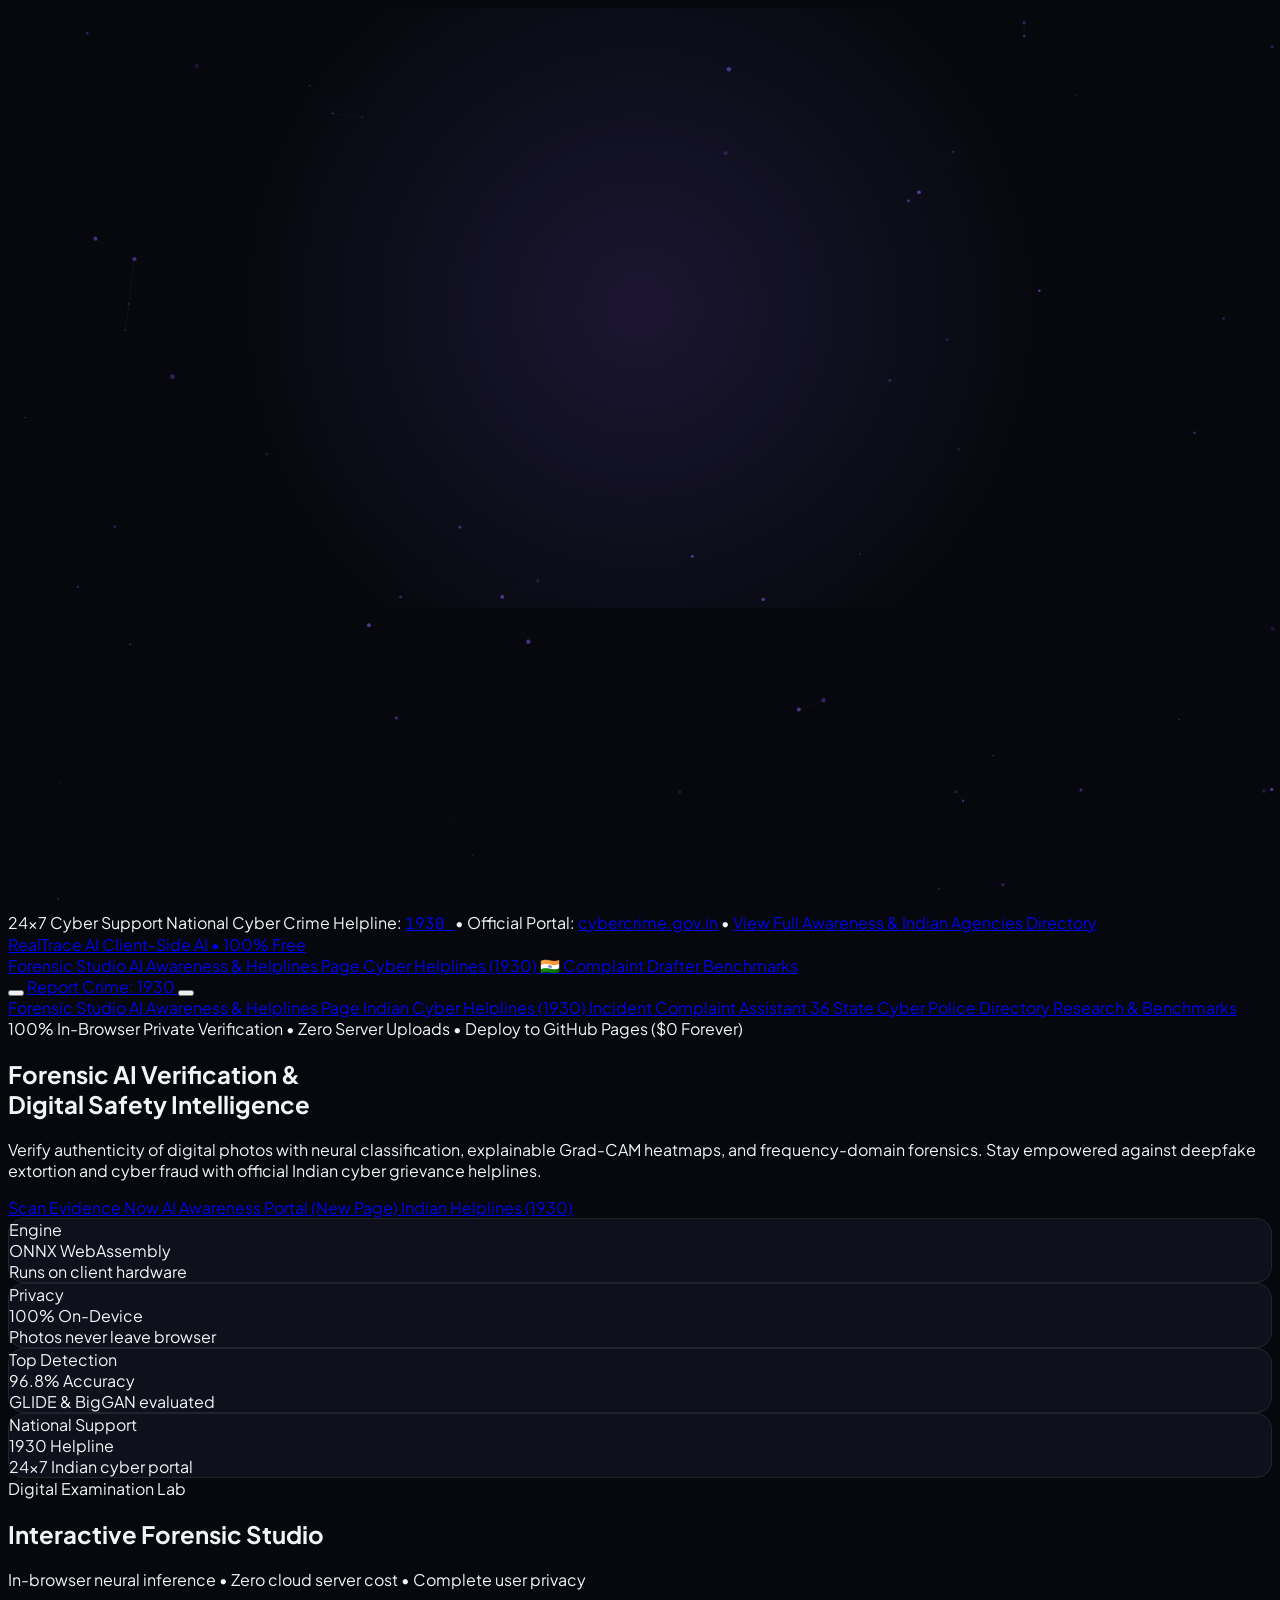
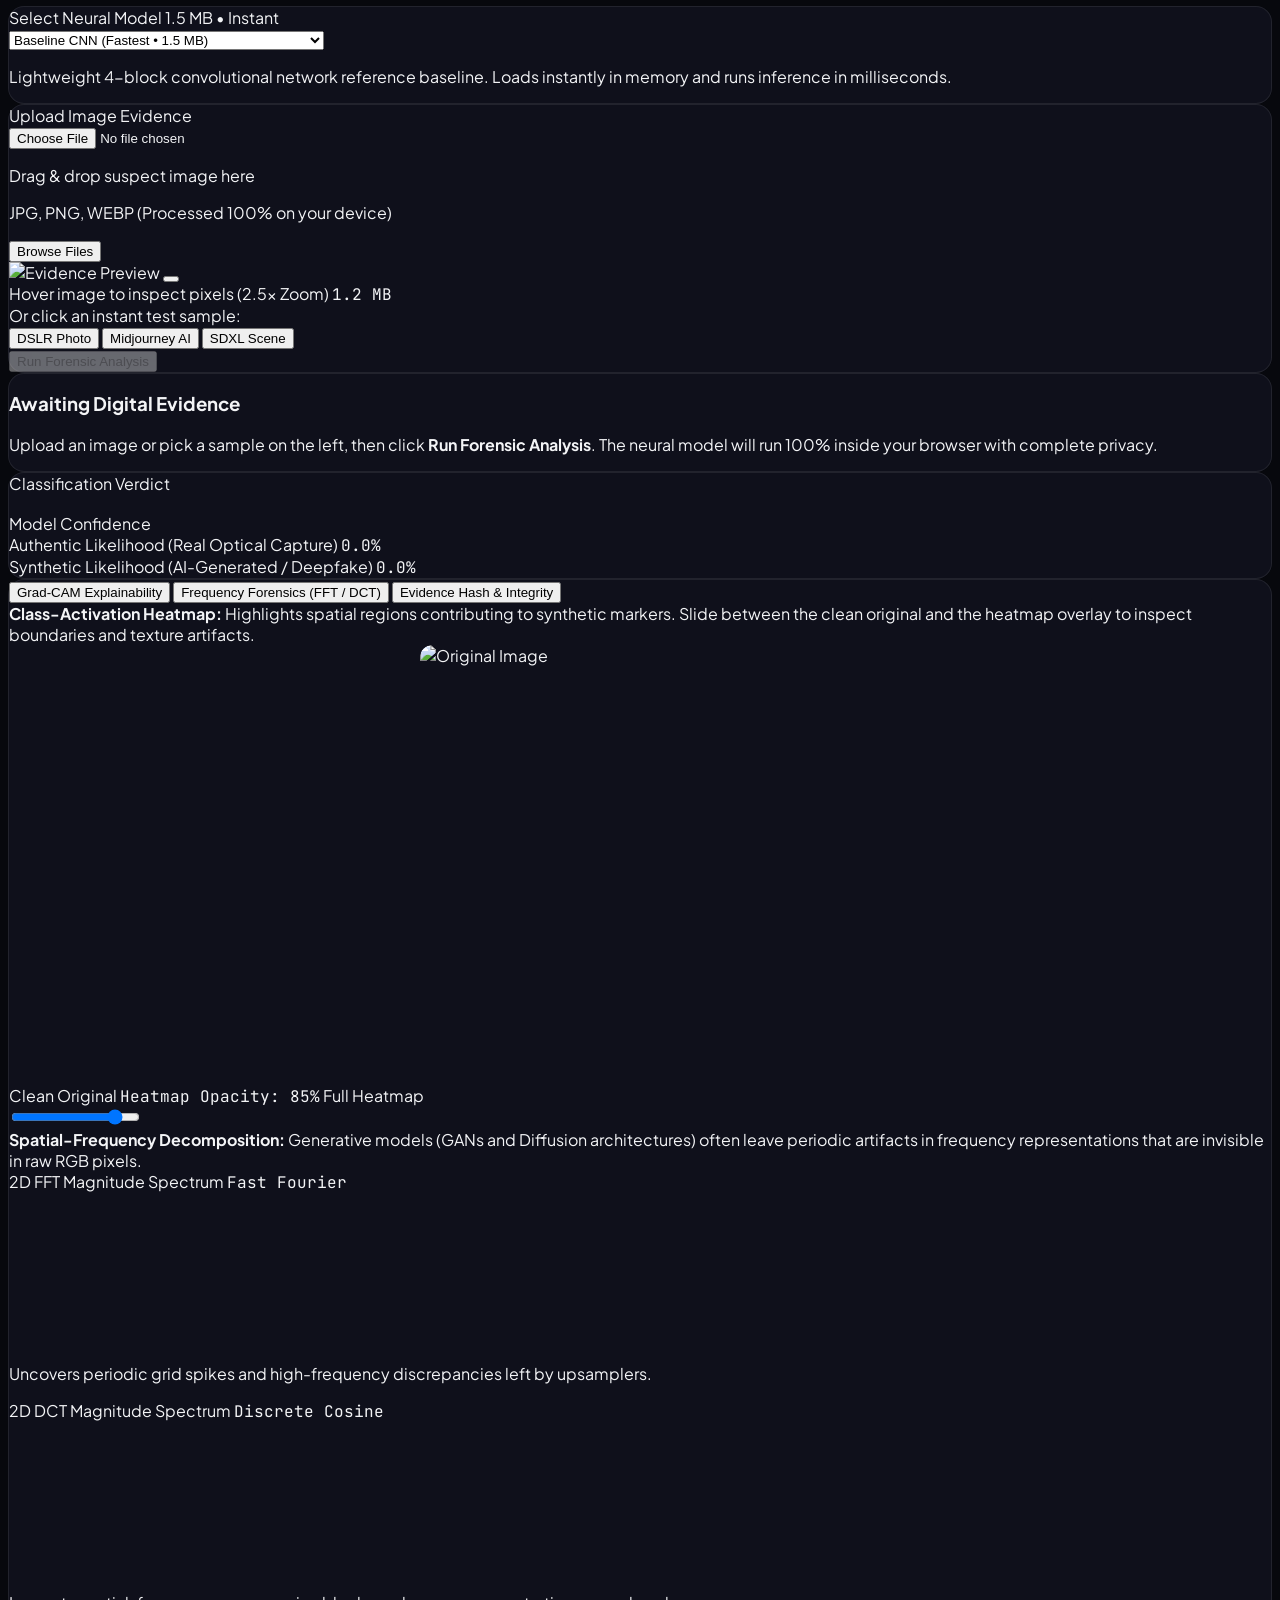
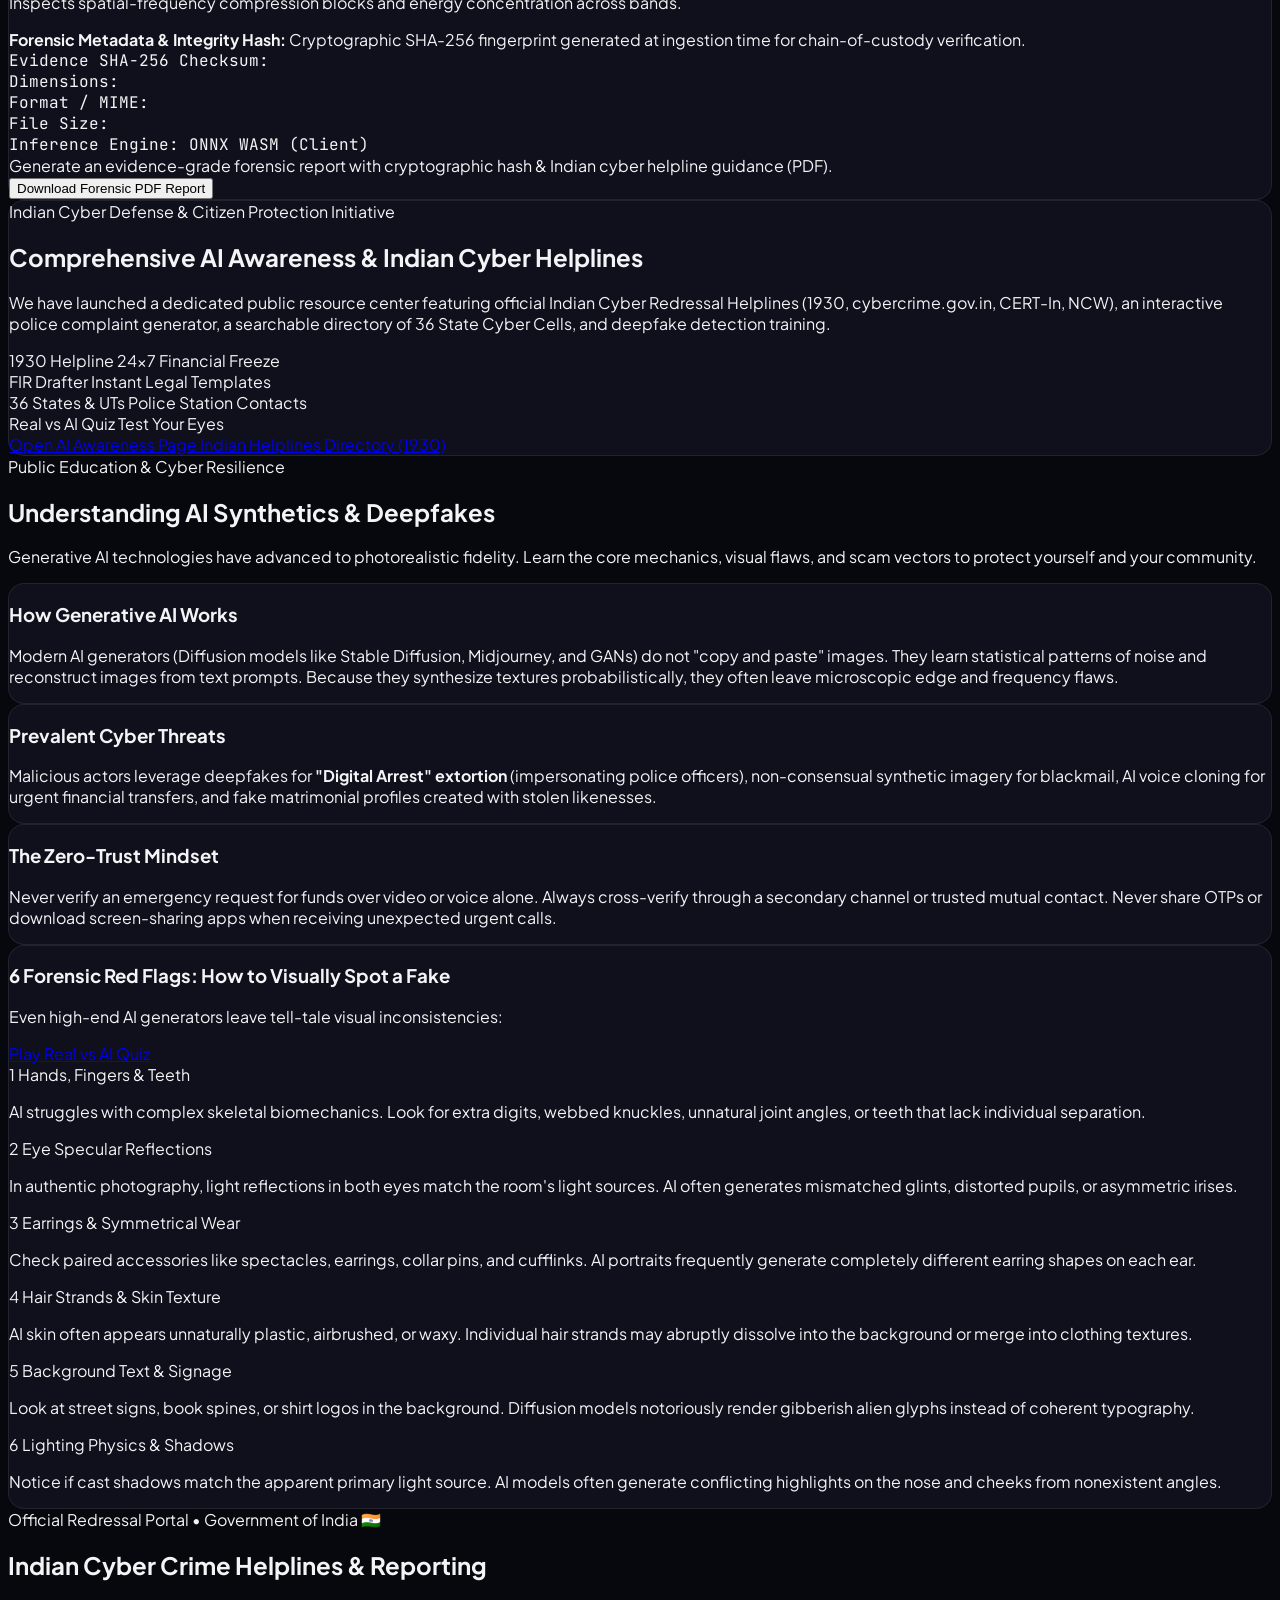
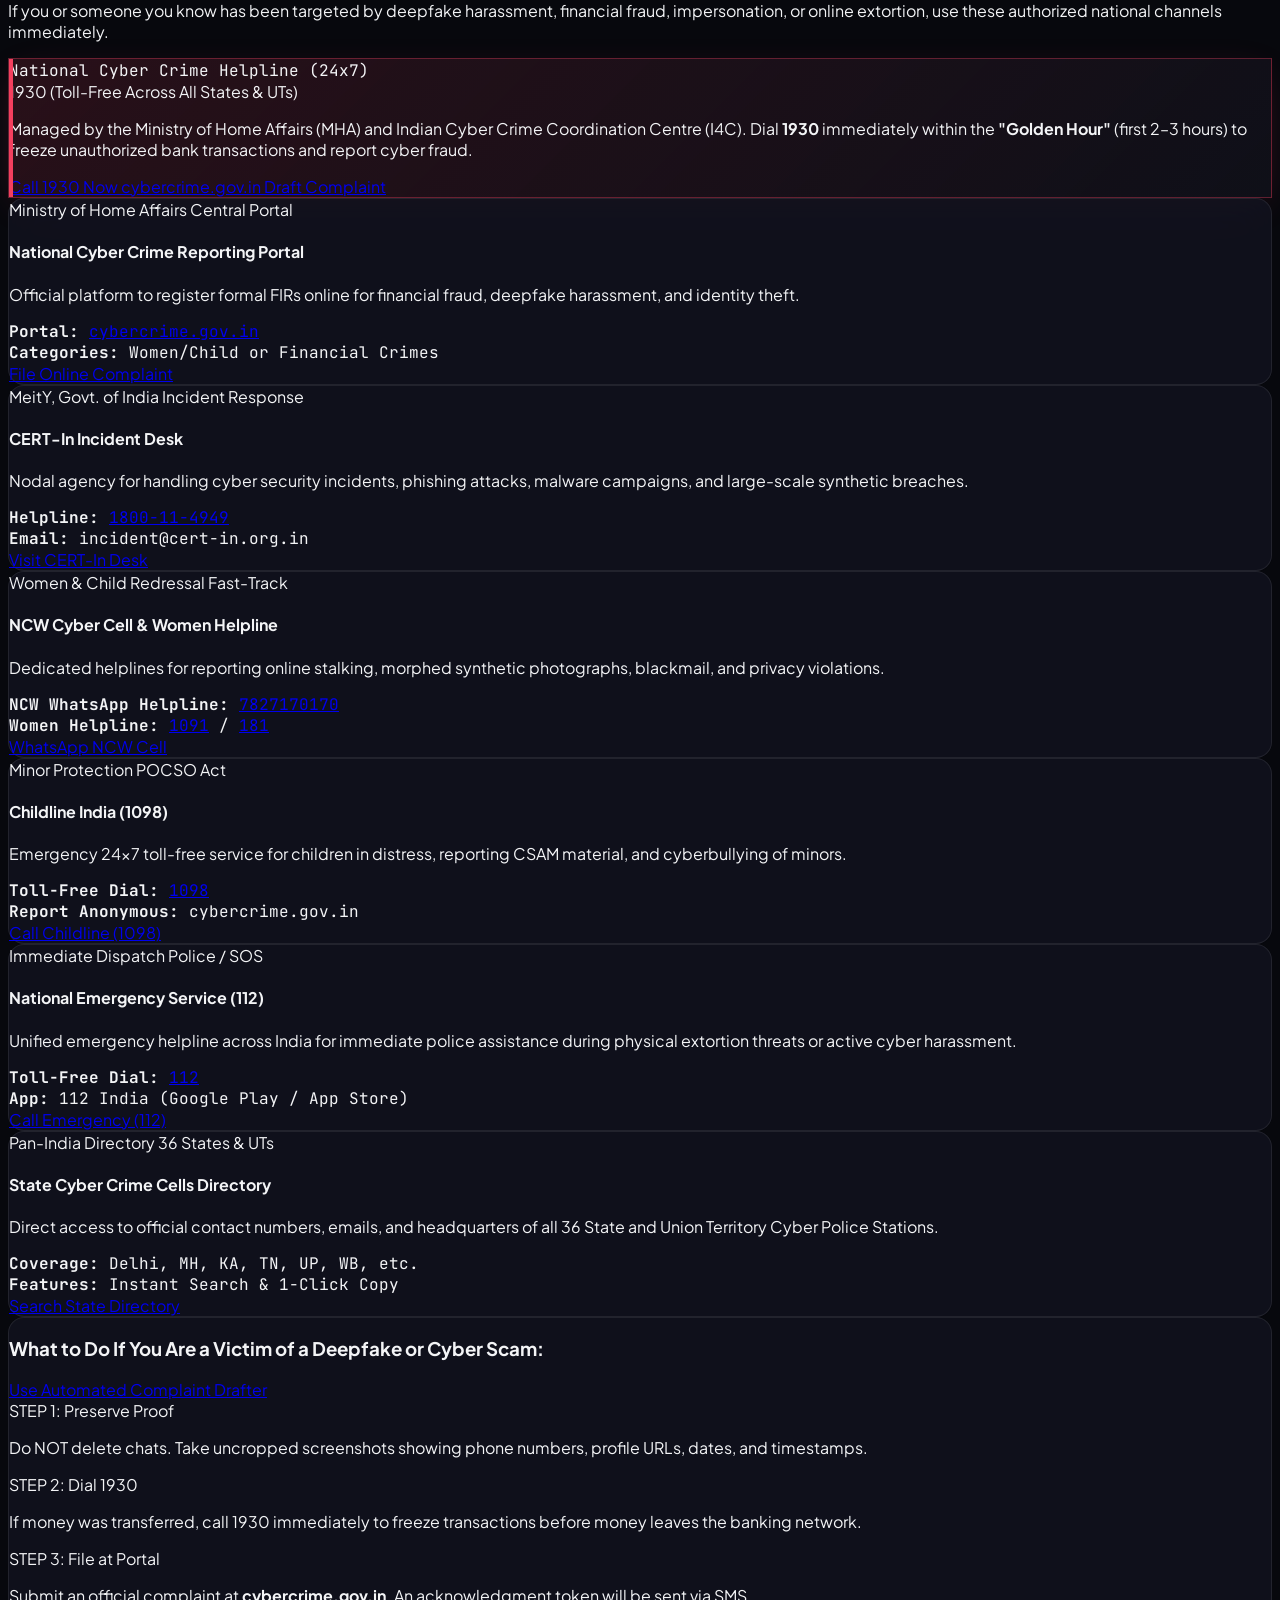
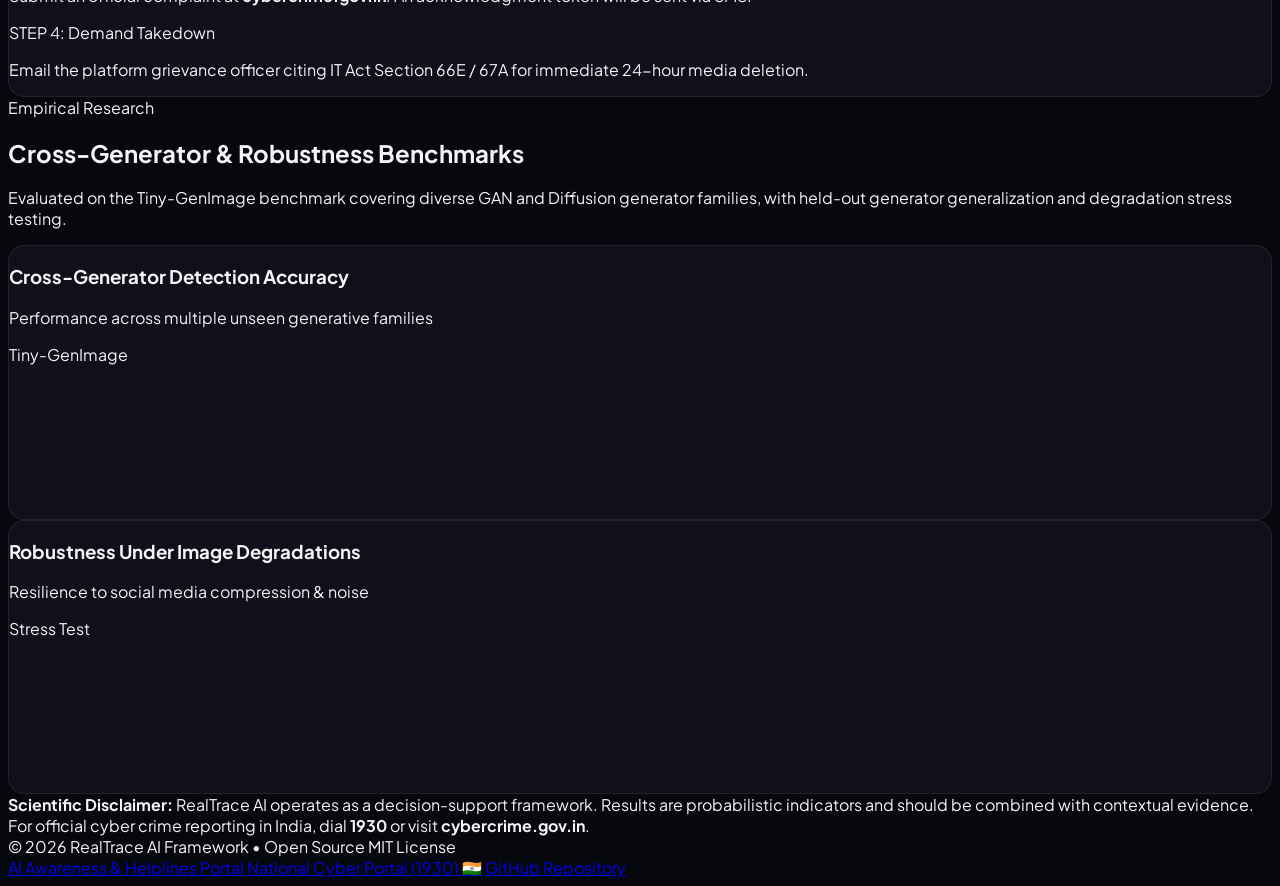
==== commit f72f8152: "Add files via upload" ====
--- a/frontend/index.html
+++ b/frontend/index.html
@@ -39,45 +39,80 @@
   <!-- Custom Cyber-Forensic Styles -->
   <link rel="stylesheet" href="style.css">
 </head>
-<body class="bg-[#07080d] text-gray-100 min-h-screen selection:bg-purple-600 selection:text-white">
+<body class="bg-[#07080d] text-gray-100 min-h-screen selection:bg-purple-600 selection:text-white relative">
+
+  <!-- Interactive Background Particles -->
+  <canvas id="cyber-particles" class="fixed inset-0 pointer-events-none z-0"></canvas>
 
   <!-- Ambient Glow Background -->
   <div class="ambient-glow"></div>
+
+  <!-- Top Emergency Hotline Announcement Strip -->
+  <div class="relative z-30 bg-gradient-to-r from-rose-950/80 via-red-900/60 to-purple-950/80 border-b border-rose-500/30 py-2 px-4 text-center text-xs text-rose-200">
+    <div class="max-w-7xl mx-auto flex flex-wrap items-center justify-center gap-2">
+      <span class="inline-flex items-center gap-1.5 px-2 py-0.5 rounded-full bg-rose-500/20 text-rose-300 font-bold uppercase tracking-wider text-[10px]">
+        <span class="w-2 h-2 rounded-full bg-rose-400 animate-ping"></span>
+        24x7 Cyber Support
+      </span>
+      <span>National Cyber Crime Helpline:</span>
+      <a href="tel:1930" class="font-extrabold text-white underline hover:text-rose-300 flex items-center gap-1 font-mono">
+        <i data-lucide="phone-call" class="w-3.5 h-3.5 text-rose-400"></i>
+        <span>1930</span>
+      </a>
+      <span class="text-rose-300/80 hidden sm:inline">• Official Portal: <a href="https://cybercrime.gov.in" target="_blank" rel="noopener" class="underline hover:text-white">cybercrime.gov.in</a></span>
+      <span class="text-rose-300/80">•</span>
+      <a href="awareness.html" class="underline text-purple-300 hover:text-white font-semibold flex items-center gap-1">
+        <span>View Full Awareness & Indian Agencies Directory</span>
+        <i data-lucide="arrow-right" class="w-3 h-3"></i>
+      </a>
+    </div>
+  </div>
 
   <!-- Navigation Bar -->
   <nav class="relative z-30 border-b border-white/10 backdrop-blur-md bg-[#0a0b12]/85 sticky top-0">
     <div class="max-w-7xl mx-auto px-4 sm:px-6 lg:px-8 h-16 flex items-center justify-between">
       
       <!-- Brand Logo -->
-      <div class="flex items-center gap-3">
-        <div class="w-9 h-9 rounded-xl bg-gradient-to-br from-indigo-500 to-purple-600 flex items-center justify-center shadow-lg shadow-purple-500/30">
+      <a href="index.html" class="flex items-center gap-3 group">
+        <div class="w-9 h-9 rounded-xl bg-gradient-to-br from-indigo-500 to-purple-600 flex items-center justify-center shadow-lg shadow-purple-500/30 group-hover:scale-105 transition-transform">
           <i data-lucide="scan-search" class="w-5 h-5 text-white"></i>
         </div>
         <div>
           <span class="font-bold text-lg tracking-tight bg-gradient-to-r from-white via-gray-200 to-purple-300 bg-clip-text text-transparent">RealTrace AI</span>
           <span class="hidden sm:inline-block ml-2 text-[10px] font-semibold uppercase tracking-wider px-2 py-0.5 rounded-full bg-emerald-500/10 text-emerald-400 border border-emerald-500/20">Client-Side AI • 100% Free</span>
         </div>
-      </div>
-
-      <!-- Nav Links -->
-      <div class="hidden md:flex items-center gap-6 text-sm text-gray-300 font-medium">
+      </a>
+
+      <!-- Desktop Nav Links -->
+      <div class="hidden lg:flex items-center gap-6 text-xs xl:text-sm text-gray-300 font-medium">
         <a href="#studio" class="hover:text-purple-400 transition-colors flex items-center gap-1.5">
-          <i data-lucide="microscope" class="w-4 h-4"></i> Forensic Studio
-        </a>
-        <a href="#awareness" class="hover:text-purple-400 transition-colors flex items-center gap-1.5">
-          <i data-lucide="brain-circuit" class="w-4 h-4"></i> AI Awareness
-        </a>
-        <a href="#helpline" class="hover:text-rose-400 text-rose-300 font-semibold transition-colors flex items-center gap-1.5">
-          <i data-lucide="phone-call" class="w-4 h-4"></i> Cyber Helplines (1930) 🇮🇳
+          <i data-lucide="microscope" class="w-4 h-4 text-purple-400"></i> Forensic Studio
+        </a>
+        <a href="awareness.html" class="hover:text-purple-400 text-purple-300 font-semibold transition-colors flex items-center gap-1.5 group">
+          <i data-lucide="brain-circuit" class="w-4 h-4 text-purple-400 group-hover:scale-110 transition-transform"></i>
+          <span>AI Awareness & Helplines</span>
+          <span class="text-[9px] px-1.5 py-0.5 rounded bg-purple-500/20 text-purple-300 border border-purple-500/30 uppercase font-bold tracking-wider">Page</span>
+        </a>
+        <a href="awareness.html#helplines-section" class="hover:text-rose-400 text-rose-300 font-semibold transition-colors flex items-center gap-1.5">
+          <i data-lucide="phone-call" class="w-4 h-4 text-rose-400"></i> Cyber Helplines (1930) 🇮🇳
+        </a>
+        <a href="awareness.html#complaint-wizard" class="hover:text-purple-400 transition-colors flex items-center gap-1.5">
+          <i data-lucide="file-text" class="w-4 h-4 text-purple-400"></i> Complaint Drafter
         </a>
         <a href="#benchmarks" class="hover:text-purple-400 transition-colors flex items-center gap-1.5">
-          <i data-lucide="bar-chart-2" class="w-4 h-4"></i> Research
-        </a>
-      </div>
-
-      <!-- Emergency Helpline CTA Button -->
+          <i data-lucide="bar-chart-2" class="w-4 h-4 text-purple-400"></i> Benchmarks
+        </a>
+      </div>
+
+      <!-- Action Items & Mobile Menu Button -->
       <div class="flex items-center gap-3">
-        <a href="#helpline" class="sos-badge px-3.5 py-1.5 rounded-full bg-rose-600/90 hover:bg-rose-600 text-white text-xs font-bold transition-all flex items-center gap-2 shadow-lg shadow-rose-600/30">
+        <!-- Audio Synthesizer FX Toggle -->
+        <button id="audio-toggle-btn" type="button" class="p-2 rounded-xl bg-white/5 hover:bg-white/10 text-gray-400 hover:text-purple-300 border border-white/10 transition-colors" title="Toggle Cyber Audio FX">
+          <i id="audio-icon" data-lucide="volume-x" class="w-4 h-4"></i>
+        </button>
+
+        <!-- Emergency Helpline CTA Button -->
+        <a href="tel:1930" class="sos-badge px-3.5 py-1.5 rounded-full bg-rose-600/90 hover:bg-rose-600 text-white text-xs font-bold transition-all flex items-center gap-2 shadow-lg shadow-rose-600/30">
           <i data-lucide="shield-alert" class="w-3.5 h-3.5"></i>
           <span>Report Crime: 1930</span>
         </a>
@@ -86,8 +121,35 @@
         <a href="https://github.com/Durgjeet/RealTrace-AI" target="_blank" rel="noopener" class="p-2 text-gray-400 hover:text-white transition-colors" title="View Source on GitHub">
           <i data-lucide="github" class="w-5 h-5"></i>
         </a>
-      </div>
-
+
+        <!-- Mobile Menu Toggle Button -->
+        <button id="mobile-menu-btn" type="button" class="lg:hidden p-2 rounded-xl bg-white/5 text-gray-300 hover:text-white border border-white/10">
+          <i data-lucide="menu" class="w-5 h-5"></i>
+        </button>
+      </div>
+
+    </div>
+
+    <!-- Mobile Drawer Menu -->
+    <div id="mobile-menu-drawer" class="hidden lg:hidden border-t border-white/10 bg-[#0a0b12]/95 px-4 pt-3 pb-5 space-y-3 text-sm">
+      <a href="#studio" class="block py-2 text-gray-300 hover:text-purple-400 flex items-center gap-2">
+        <i data-lucide="microscope" class="w-4 h-4 text-purple-400"></i> Forensic Studio
+      </a>
+      <a href="awareness.html" class="block py-2 text-purple-300 font-bold flex items-center gap-2">
+        <i data-lucide="brain-circuit" class="w-4 h-4 text-purple-400"></i> AI Awareness & Helplines Page
+      </a>
+      <a href="awareness.html#helplines-section" class="block py-2 text-rose-300 font-bold flex items-center gap-2">
+        <i data-lucide="phone-call" class="w-4 h-4 text-rose-400"></i> Indian Cyber Helplines (1930)
+      </a>
+      <a href="awareness.html#complaint-wizard" class="block py-2 text-gray-300 hover:text-purple-400 flex items-center gap-2">
+        <i data-lucide="file-text" class="w-4 h-4 text-purple-400"></i> Incident Complaint Assistant
+      </a>
+      <a href="awareness.html#state-directory" class="block py-2 text-gray-300 hover:text-purple-400 flex items-center gap-2">
+        <i data-lucide="map" class="w-4 h-4 text-purple-400"></i> 36 State Cyber Police Directory
+      </a>
+      <a href="#benchmarks" class="block py-2 text-gray-300 hover:text-purple-400 flex items-center gap-2">
+        <i data-lucide="bar-chart-2" class="w-4 h-4 text-purple-400"></i> Research & Benchmarks
+      </a>
     </div>
   </nav>
 
@@ -95,7 +157,7 @@
   <section class="relative z-10 pt-14 pb-10 px-4 sm:px-6 lg:px-8 max-w-5xl mx-auto text-center">
     <div class="inline-flex items-center gap-2 px-3 py-1.5 rounded-full bg-purple-500/10 border border-purple-500/25 text-purple-300 text-xs font-semibold mb-6">
       <span class="w-2 h-2 rounded-full bg-emerald-400 animate-ping"></span>
-      <span>100% In-Browser Private Verification • Zero Server Uploads • Zero Cost</span>
+      <span>100% In-Browser Private Verification • Zero Server Uploads • Deploy to GitHub Pages ($0 Forever)</span>
     </div>
     
     <h1 class="text-4xl sm:text-6xl font-black tracking-tight text-white mb-6 leading-tight">
@@ -115,12 +177,12 @@
         <i data-lucide="scan" class="w-4 h-4"></i>
         <span>Scan Evidence Now</span>
       </a>
-      <a href="#awareness" class="px-6 py-3 rounded-xl bg-white/5 border border-white/10 text-gray-200 font-semibold hover:bg-white/10 transition-all flex items-center gap-2">
-        <i data-lucide="eye" class="w-4 h-4"></i>
-        <span>How to Spot Deepfakes</span>
-      </a>
-      <a href="#helpline" class="px-6 py-3 rounded-xl bg-rose-500/10 border border-rose-500/30 text-rose-300 font-semibold hover:bg-rose-500/20 transition-all flex items-center gap-2">
-        <i data-lucide="phone" class="w-4 h-4"></i>
+      <a href="awareness.html" class="px-6 py-3 rounded-xl bg-purple-500/15 border border-purple-500/30 text-purple-200 font-semibold hover:bg-purple-500/25 transition-all flex items-center gap-2 shadow-lg shadow-purple-500/20">
+        <i data-lucide="brain-circuit" class="w-4 h-4 text-purple-400"></i>
+        <span>AI Awareness Portal (New Page)</span>
+      </a>
+      <a href="awareness.html#helplines-section" class="px-6 py-3 rounded-xl bg-rose-500/10 border border-rose-500/30 text-rose-300 font-semibold hover:bg-rose-500/20 transition-all flex items-center gap-2">
+        <i data-lucide="phone" class="w-4 h-4 text-rose-400"></i>
         <span>Indian Helplines (1930)</span>
       </a>
     </div>
@@ -204,16 +266,19 @@
               </button>
             </div>
 
-            <!-- Preview Container -->
+            <!-- Preview Container with Magnifier Loupe -->
             <div id="preview-container" class="hidden space-y-3">
-              <div class="relative max-h-56 overflow-hidden rounded-lg border border-white/10 mx-auto bg-black">
+              <div class="relative max-h-56 overflow-hidden rounded-lg border border-white/10 mx-auto bg-black magnifier-container">
                 <img id="image-preview" src="" alt="Evidence Preview" class="w-full h-auto object-contain max-h-56 mx-auto">
                 <button id="remove-btn" type="button" class="absolute top-2 right-2 p-1.5 rounded-lg bg-black/70 hover:bg-black text-gray-300 hover:text-white transition-colors" title="Remove image">
                   <i data-lucide="x" class="w-4 h-4"></i>
                 </button>
               </div>
               <div class="flex items-center justify-between text-xs text-gray-400 px-1">
-                <span id="preview-filename" class="font-mono truncate max-w-[200px]">evidence.jpg</span>
+                <span class="text-[11px] text-purple-400 font-medium flex items-center gap-1">
+                  <i data-lucide="zoom-in" class="w-3.5 h-3.5"></i>
+                  <span>Hover image to inspect pixels (2.5x Zoom)</span>
+                </span>
                 <span id="preview-filesize" class="font-mono text-purple-300">1.2 MB</span>
               </div>
             </div>
@@ -416,7 +481,7 @@
             <!-- Download PDF Report Action -->
             <div class="mt-6 pt-5 border-t border-white/10 flex flex-col sm:flex-row items-center justify-between gap-3">
               <div class="text-xs text-gray-400">
-                Generate an evidence-grade forensic report with cryptographic hash (PDF).
+                Generate an evidence-grade forensic report with cryptographic hash & Indian cyber helpline guidance (PDF).
               </div>
               <button id="download-report-btn" class="w-full sm:w-auto px-5 py-2.5 rounded-xl bg-purple-600 hover:bg-purple-700 text-white text-xs font-semibold shadow-md shadow-purple-600/30 transition-all flex items-center justify-center gap-2">
                 <i data-lucide="file-down" class="w-4 h-4"></i>
@@ -430,6 +495,57 @@
 
       </div>
 
+    </div>
+  </section>
+
+  <!-- FEATURE BANNER: DEDICATED AI AWARENESS & INDIAN HELPLINES PAGE -->
+  <section class="relative z-10 py-10 px-4 sm:px-6 lg:px-8 max-w-7xl mx-auto">
+    <div class="glass-card p-8 sm:p-10 border border-purple-500/40 bg-gradient-to-br from-purple-950/40 via-indigo-950/30 to-[#0c0d16] relative overflow-hidden">
+      <div class="flex flex-col lg:flex-row lg:items-center justify-between gap-8">
+        <div>
+          <div class="inline-flex items-center gap-2 px-3 py-1 rounded-full bg-rose-500/20 text-rose-300 text-xs font-bold uppercase tracking-wider mb-3">
+            <i data-lucide="shield-alert" class="w-3.5 h-3.5"></i>
+            <span>Indian Cyber Defense & Citizen Protection Initiative</span>
+          </div>
+          <h2 class="text-2xl sm:text-4xl font-black text-white tracking-tight">
+            Comprehensive AI Awareness & Indian Cyber Helplines
+          </h2>
+          <p class="text-xs sm:text-sm text-gray-300 max-w-2xl mt-3 leading-relaxed">
+            We have launched a dedicated public resource center featuring official Indian Cyber Redressal Helplines (1930, cybercrime.gov.in, CERT-In, NCW), an interactive police complaint generator, a searchable directory of 36 State Cyber Cells, and deepfake detection training.
+          </p>
+
+          <div class="grid grid-cols-2 sm:grid-cols-4 gap-3 mt-6 text-xs">
+            <div class="p-3 bg-white/5 rounded-xl border border-white/5">
+              <span class="text-rose-400 font-bold block mb-0.5">1930 Helpline</span>
+              <span class="text-gray-400 text-[11px]">24x7 Financial Freeze</span>
+            </div>
+            <div class="p-3 bg-white/5 rounded-xl border border-white/5">
+              <span class="text-purple-400 font-bold block mb-0.5">FIR Drafter</span>
+              <span class="text-gray-400 text-[11px]">Instant Legal Templates</span>
+            </div>
+            <div class="p-3 bg-white/5 rounded-xl border border-white/5">
+              <span class="text-indigo-400 font-bold block mb-0.5">36 States & UTs</span>
+              <span class="text-gray-400 text-[11px]">Police Station Contacts</span>
+            </div>
+            <div class="p-3 bg-white/5 rounded-xl border border-white/5">
+              <span class="text-emerald-400 font-bold block mb-0.5">Real vs AI Quiz</span>
+              <span class="text-gray-400 text-[11px]">Test Your Eyes</span>
+            </div>
+          </div>
+        </div>
+
+        <div class="flex flex-col gap-3 flex-shrink-0">
+          <a href="awareness.html" class="px-8 py-4 rounded-xl bg-gradient-to-r from-purple-600 to-indigo-600 hover:brightness-110 text-white font-extrabold text-sm flex items-center justify-center gap-2 shadow-xl shadow-purple-600/30 transition-all">
+            <i data-lucide="book-open" class="w-5 h-5"></i>
+            <span>Open AI Awareness Page</span>
+            <i data-lucide="arrow-right" class="w-4 h-4 ml-1"></i>
+          </a>
+          <a href="awareness.html#helplines-section" class="px-8 py-3.5 rounded-xl bg-rose-600/20 hover:bg-rose-600/30 border border-rose-500/40 text-rose-300 font-bold text-xs flex items-center justify-center gap-2 transition-all">
+            <i data-lucide="phone-call" class="w-4 h-4"></i>
+            <span>Indian Helplines Directory (1930)</span>
+          </a>
+        </div>
+      </div>
     </div>
   </section>
 
@@ -480,11 +596,19 @@
 
     <!-- 6 Visual Red Flags Checklist -->
     <div class="glass-card p-8">
-      <h3 class="text-xl font-bold text-white mb-2 flex items-center gap-2">
-        <i data-lucide="search" class="w-5 h-5 text-purple-400"></i>
-        <span>6 Forensic Red Flags: How to Visually Spot a Fake</span>
-      </h3>
-      <p class="text-xs text-gray-400 mb-6">Even high-end AI generators leave tell-tale visual inconsistencies:</p>
+      <div class="flex flex-col sm:flex-row sm:items-center justify-between gap-4 mb-6">
+        <div>
+          <h3 class="text-xl font-bold text-white flex items-center gap-2">
+            <i data-lucide="search" class="w-5 h-5 text-purple-400"></i>
+            <span>6 Forensic Red Flags: How to Visually Spot a Fake</span>
+          </h3>
+          <p class="text-xs text-gray-400 mt-1">Even high-end AI generators leave tell-tale visual inconsistencies:</p>
+        </div>
+        <a href="awareness.html#quiz-section" class="px-4 py-2 rounded-xl bg-purple-600/20 hover:bg-purple-600/30 border border-purple-500/40 text-purple-300 text-xs font-semibold flex items-center gap-1.5 transition-all w-fit">
+          <i data-lucide="gamepad-2" class="w-3.5 h-3.5"></i>
+          <span>Play Real vs AI Quiz</span>
+        </a>
+      </div>
 
       <div class="grid grid-cols-1 sm:grid-cols-2 lg:grid-cols-3 gap-4">
         
@@ -588,6 +712,10 @@
             <i data-lucide="external-link" class="w-4 h-4"></i>
             <span>cybercrime.gov.in</span>
           </a>
+          <a href="awareness.html#complaint-wizard" class="px-6 py-3.5 rounded-xl bg-purple-600 hover:bg-purple-700 text-white font-bold text-sm flex items-center justify-center gap-2 shadow-lg shadow-purple-600/30 transition-all">
+            <i data-lucide="file-edit" class="w-4 h-4"></i>
+            <span>Draft Complaint</span>
+          </a>
         </div>
       </div>
     </div>
@@ -655,8 +783,8 @@
             <div><strong>Women Helpline:</strong> <a href="tel:1091" class="text-pink-400 hover:underline">1091</a> / <a href="tel:181" class="text-pink-400 hover:underline">181</a></div>
           </div>
         </div>
-        <a href="http://ncw.nic.in" target="_blank" rel="noopener" class="w-full py-2 rounded-lg bg-white/5 hover:bg-white/10 border border-white/10 text-xs font-semibold text-center text-pink-300 transition-colors flex items-center justify-center gap-1.5">
-          <span>NCW Portal</span>
+        <a href="https://wa.me/917827170170" target="_blank" rel="noopener" class="w-full py-2 rounded-lg bg-white/5 hover:bg-white/10 border border-white/10 text-xs font-semibold text-center text-pink-300 transition-colors flex items-center justify-center gap-1.5">
+          <span>WhatsApp NCW Cell</span>
           <i data-lucide="arrow-up-right" class="w-3.5 h-3.5"></i>
         </a>
       </div>
@@ -705,25 +833,25 @@
         </a>
       </div>
 
-      <!-- 6. Social Media Takedown (IT Rules 2021) -->
-      <div class="glass-card p-6 flex flex-col justify-between">
+      <!-- 6. 36 State Police Directory -->
+      <div class="glass-card p-6 flex flex-col justify-between border-purple-500/30">
         <div>
           <div class="flex items-center justify-between mb-3">
-            <span class="text-xs font-bold text-blue-400 uppercase tracking-wider">IT Rules 2021</span>
-            <span class="text-[10px] px-2 py-0.5 rounded bg-blue-500/10 text-blue-300">24-Hr Mandate</span>
-          </div>
-          <h4 class="text-base font-bold text-white mb-1">Platform Grievance Officers</h4>
+            <span class="text-xs font-bold text-purple-400 uppercase tracking-wider">Pan-India Directory</span>
+            <span class="text-[10px] px-2 py-0.5 rounded bg-purple-500/10 text-purple-300">36 States & UTs</span>
+          </div>
+          <h4 class="text-base font-bold text-white mb-1">State Cyber Crime Cells Directory</h4>
           <p class="text-xs text-gray-400 mb-4 leading-relaxed">
-            Under Rule 3(2)(b) of the Information Technology Rules, intermediaries (Meta, X, Google) must remove non-consensual deepfakes within 24 hours of notification.
+            Direct access to official contact numbers, emails, and headquarters of all 36 State and Union Territory Cyber Police Stations.
           </p>
           <div class="text-xs font-mono text-gray-300 space-y-1 mb-4">
-            <div><strong>Mandate:</strong> 24-36 Hours Takedown</div>
-            <div><strong>Remedy:</strong> Direct Platform Grievance Filing</div>
-          </div>
-        </div>
-        <a href="https://cybercrime.gov.in" target="_blank" rel="noopener" class="w-full py-2 rounded-lg bg-white/5 hover:bg-white/10 border border-white/10 text-xs font-semibold text-center text-blue-300 transition-colors flex items-center justify-center gap-1.5">
-          <span>Learn Legal Rights</span>
-          <i data-lucide="arrow-up-right" class="w-3.5 h-3.5"></i>
+            <div><strong>Coverage:</strong> Delhi, MH, KA, TN, UP, WB, etc.</div>
+            <div><strong>Features:</strong> Instant Search & 1-Click Copy</div>
+          </div>
+        </div>
+        <a href="awareness.html#state-directory" class="w-full py-2 rounded-lg bg-purple-600 hover:bg-purple-700 text-white text-xs font-semibold text-center transition-colors flex items-center justify-center gap-1.5 shadow-md shadow-purple-600/30">
+          <span>Search State Directory</span>
+          <i data-lucide="arrow-right" class="w-3.5 h-3.5"></i>
         </a>
       </div>
 
@@ -731,7 +859,13 @@
 
     <!-- 4-Step Action Plan for Victims -->
     <div class="glass-card p-8 border-l-4 border-purple-500">
-      <h3 class="text-lg font-bold text-white mb-3">What to Do If You Are a Victim of a Deepfake or Cyber Scam:</h3>
+      <div class="flex flex-col sm:flex-row sm:items-center justify-between gap-4 mb-3">
+        <h3 class="text-lg font-bold text-white">What to Do If You Are a Victim of a Deepfake or Cyber Scam:</h3>
+        <a href="awareness.html#complaint-wizard" class="text-xs font-bold text-purple-400 hover:text-purple-300 flex items-center gap-1">
+          <span>Use Automated Complaint Drafter</span>
+          <i data-lucide="arrow-right" class="w-3.5 h-3.5"></i>
+        </a>
+      </div>
       
       <div class="grid grid-cols-1 md:grid-cols-4 gap-4 text-xs text-gray-300 mt-4">
         <div class="p-3 bg-white/5 rounded-lg">
@@ -812,13 +946,76 @@
           <span>© 2026 RealTrace AI Framework • Open Source MIT License</span>
         </div>
         <div class="flex items-center gap-6">
-          <a href="https://github.com/Durgjeet/RealTrace-AI" target="_blank" rel="noopener" class="hover:text-purple-400 transition-colors">GitHub Repository</a>
-          <a href="https://cybercrime.gov.in" target="_blank" rel="noopener" class="text-rose-400 hover:text-rose-300 transition-colors">National Cyber Crime Portal 🇮🇳</a>
-          <a href="#helpline" class="hover:text-purple-400 transition-colors">Helplines Directory</a>
+          <a href="awareness.html" class="hover:text-purple-400 text-purple-300 font-semibold transition-colors">AI Awareness & Helplines Portal</a>
+          <a href="awareness.html#helplines-section" class="text-rose-400 hover:text-rose-300 transition-colors">National Cyber Portal (1930) 🇮🇳</a>
+          <a href="https://github.com/Durgjeet/RealTrace-AI" target="_blank" rel="noopener" class="hover:text-white transition-colors">GitHub Repository</a>
         </div>
       </div>
     </div>
   </footer>
+
+  <!-- Background Particle Animation Script -->
+  <script>
+    (function() {
+      const canvas = document.getElementById("cyber-particles");
+      if (!canvas) return;
+      const ctx = canvas.getContext("2d");
+      let width = canvas.width = window.innerWidth;
+      let height = canvas.height = window.innerHeight;
+
+      const particles = [];
+      const count = Math.min(60, Math.floor((width * height) / 20000));
+
+      for (let i = 0; i < count; i++) {
+        particles.push({
+          x: Math.random() * width,
+          y: Math.random() * height,
+          vx: (Math.random() - 0.5) * 0.4,
+          vy: (Math.random() - 0.5) * 0.4,
+          r: Math.random() * 1.8 + 0.6,
+          a: Math.random() * 0.45 + 0.15
+        });
+      }
+
+      window.addEventListener("resize", () => {
+        width = canvas.width = window.innerWidth;
+        height = canvas.height = window.innerHeight;
+      });
+
+      function render() {
+        ctx.clearRect(0, 0, width, height);
+        for (let i = 0; i < particles.length; i++) {
+          const p = particles[i];
+          p.x += p.vx;
+          p.y += p.vy;
+          if (p.x < 0) p.x = width;
+          if (p.x > width) p.x = 0;
+          if (p.y < 0) p.y = height;
+          if (p.y > height) p.y = 0;
+
+          ctx.beginPath();
+          ctx.arc(p.x, p.y, p.r, 0, Math.PI * 2);
+          ctx.fillStyle = `rgba(139, 92, 246, ${p.a})`;
+          ctx.fill();
+
+          for (let j = i + 1; j < particles.length; j++) {
+            const p2 = particles[j];
+            const dist = Math.hypot(p.x - p2.x, p.y - p2.y);
+            if (dist < 110) {
+              ctx.beginPath();
+              ctx.moveTo(p.x, p.y);
+              ctx.lineTo(p2.x, p2.y);
+              ctx.strokeStyle = `rgba(139, 92, 246, ${0.16 * (1 - dist / 110)})`;
+              ctx.lineWidth = 0.6;
+              ctx.stroke();
+            }
+          }
+        }
+        requestAnimationFrame(render);
+      }
+      render();
+    })();
+  </script>
 
   <!-- Main Application Logic (ONNX Web, 2D FFT, Grad-CAM, jsPDF) -->
   <script src="app.js"></script>
--- a/frontend/style.css
+++ b/frontend/style.css
@@ -1,9 +1,11 @@
 /* RealTrace AI — Cyber-Forensic Workstation Theme */
+@import url('https://fonts.googleapis.com/css2?family=JetBrains+Mono:wght@400;500;700&family=Plus+Jakarta+Sans:wght@400;500;600;700;800;900&display=swap');
+
 :root {
   --bg-primary: #07080d;
   --bg-secondary: #0f1019;
   --bg-tertiary: #161826;
-  --panel-glass: rgba(18, 20, 32, 0.75);
+  --panel-glass: rgba(18, 20, 32, 0.78);
   --border-subtle: rgba(255, 255, 255, 0.08);
   --border-strong: rgba(139, 92, 246, 0.35);
   --accent-purple: #8b5cf6;
@@ -11,13 +13,27 @@
   --accent-emerald: #10b981;
   --accent-rose: #f43f5e;
   --accent-amber: #f59e0b;
+  --accent-blue: #3b82f6;
+}
+
+* {
+  box-sizing: border-box;
+}
+
+html {
+  scroll-behavior: smooth;
 }
 
 body {
   background-color: var(--bg-primary);
   color: #f3f4f6;
-  font-family: 'Inter', -apple-system, BlinkMacSystemFont, 'Segoe UI', Roboto, sans-serif;
+  font-family: 'Plus Jakarta Sans', -apple-system, BlinkMacSystemFont, 'Segoe UI', Roboto, sans-serif;
   overflow-x: hidden;
+  position: relative;
+}
+
+code, pre, .font-mono {
+  font-family: 'JetBrains Mono', monospace;
 }
 
 /* Ambient glow */
@@ -52,16 +68,18 @@
 }
 
 .glass-card:hover {
-  border-color: rgba(139, 92, 246, 0.3);
-  box-shadow: 0 10px 30px -10px rgba(139, 92, 246, 0.15);
+  border-color: rgba(139, 92, 246, 0.35);
+  box-shadow: 0 10px 30px -10px rgba(139, 92, 246, 0.2);
+  transform: translateY(-2px);
 }
 
 /* Helpline Emergency Card */
 .emergency-card {
-  background: linear-gradient(135deg, rgba(244, 63, 94, 0.12), rgba(15, 16, 25, 0.9));
-  border: 1px solid rgba(244, 63, 94, 0.3);
+  background: linear-gradient(135deg, rgba(244, 63, 94, 0.14), rgba(15, 16, 25, 0.92));
+  border: 1px solid rgba(244, 63, 94, 0.35);
   position: relative;
   overflow: hidden;
+  box-shadow: 0 10px 40px -10px rgba(244, 63, 94, 0.2);
 }
 
 .emergency-card::before {
@@ -76,8 +94,12 @@
 
 /* Pulse animation for SOS */
 @keyframes sos-pulse {
-  0%, 100% { box-shadow: 0 0 0 0 rgba(244, 63, 94, 0.5); }
-  50% { box-shadow: 0 0 0 8px rgba(244, 63, 94, 0); }
+  0%, 100% {
+    box-shadow: 0 0 0 0 rgba(244, 63, 94, 0.6);
+  }
+  50% {
+    box-shadow: 0 0 0 10px rgba(244, 63, 94, 0);
+  }
 }
 
 .sos-badge {
@@ -87,13 +109,15 @@
 /* Dropzone styling */
 .dropzone-active {
   border-color: var(--accent-purple) !important;
-  background: rgba(139, 92, 246, 0.1) !important;
+  background: rgba(139, 92, 246, 0.12) !important;
+  box-shadow: inset 0 0 20px rgba(139, 92, 246, 0.2);
 }
 
 /* Radar scanline animation */
 @keyframes radar-sweep {
   0% { transform: translateY(-100%); opacity: 0; }
-  50% { opacity: 0.9; }
+  30% { opacity: 0.95; }
+  70% { opacity: 0.95; }
   100% { transform: translateY(320px); opacity: 0; }
 }
 
@@ -106,6 +130,29 @@
   background: linear-gradient(90deg, transparent, #8b5cf6, #38bdf8, transparent);
   box-shadow: 0 0 15px #8b5cf6, 0 0 30px #38bdf8;
   animation: radar-sweep 2.2s infinite ease-in-out;
+  pointer-events: none;
+  z-index: 20;
+}
+
+/* Magnifying Loupe Inspector */
+.magnifier-container {
+  position: relative;
+  display: inline-block;
+  cursor: crosshair;
+}
+
+.magnifier-lens {
+  position: absolute;
+  border: 2px solid #8b5cf6;
+  border-radius: 50%;
+  cursor: crosshair;
+  width: 130px;
+  height: 130px;
+  box-shadow: 0 0 15px rgba(139, 92, 246, 0.6), inset 0 0 10px rgba(0, 0, 0, 0.5);
+  display: none;
+  pointer-events: none;
+  background-repeat: no-repeat;
+  z-index: 30;
 }
 
 /* Opacity slider comparison container */
@@ -128,9 +175,23 @@
   border-radius: 0.75rem;
 }
 
+/* Neon Glow Accents */
+.neon-glow-purple {
+  box-shadow: 0 0 25px -5px rgba(139, 92, 246, 0.4);
+}
+
+.neon-glow-rose {
+  box-shadow: 0 0 25px -5px rgba(244, 63, 94, 0.4);
+}
+
+.neon-glow-emerald {
+  box-shadow: 0 0 25px -5px rgba(16, 185, 129, 0.4);
+}
+
 /* Custom scrollbars */
 ::-webkit-scrollbar {
   width: 8px;
+  height: 8px;
 }
 ::-webkit-scrollbar-track {
   background: var(--bg-primary);
@@ -142,3 +203,23 @@
 ::-webkit-scrollbar-thumb:hover {
   background: var(--border-strong);
 }
+
+/* Interactive Quiz Flip Card & States */
+.quiz-option {
+  transition: all 0.3s cubic-bezier(0.4, 0, 0.2, 1);
+}
+
+.quiz-option:hover {
+  transform: translateY(-3px);
+  box-shadow: 0 10px 25px -5px rgba(139, 92, 246, 0.25);
+}
+
+/* Floating animation */
+@keyframes float-slow {
+  0%, 100% { transform: translateY(0px); }
+  50% { transform: translateY(-6px); }
+}
+
+.animate-float {
+  animation: float-slow 4s ease-in-out infinite;
+}
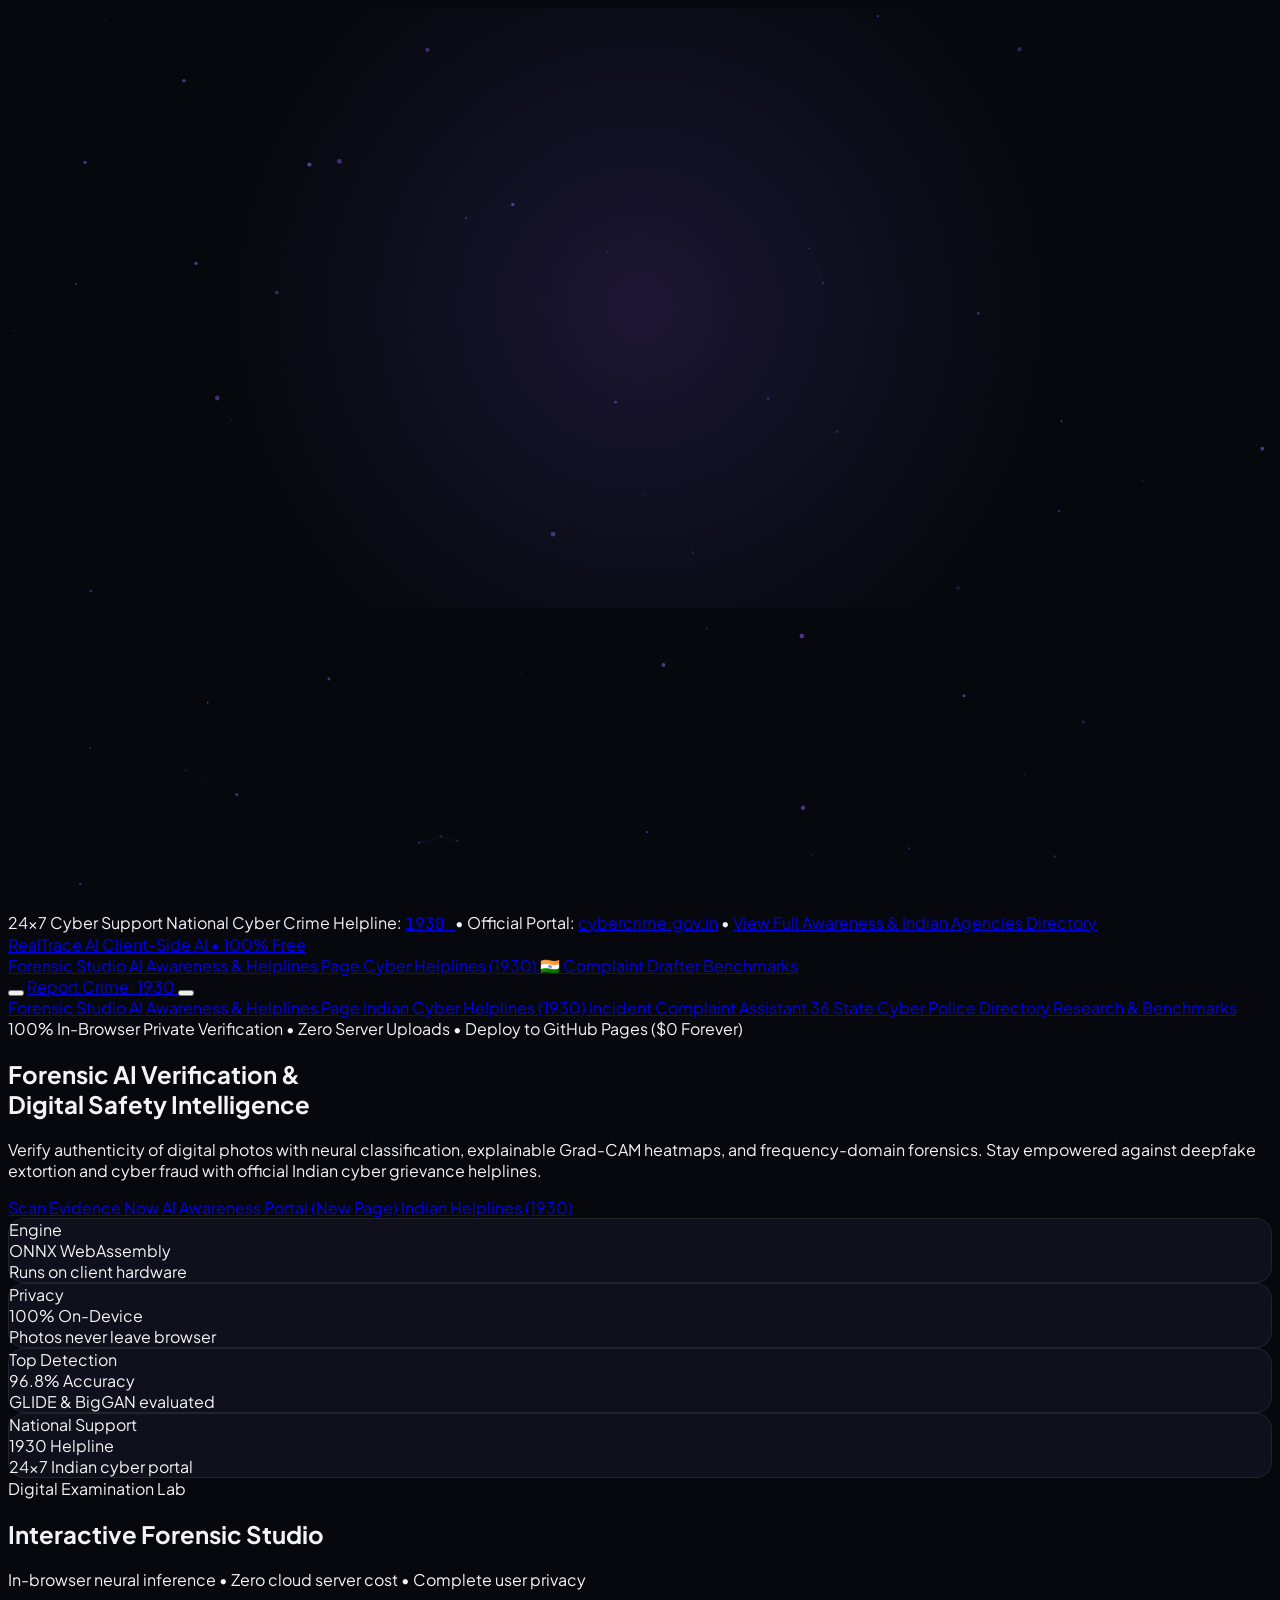
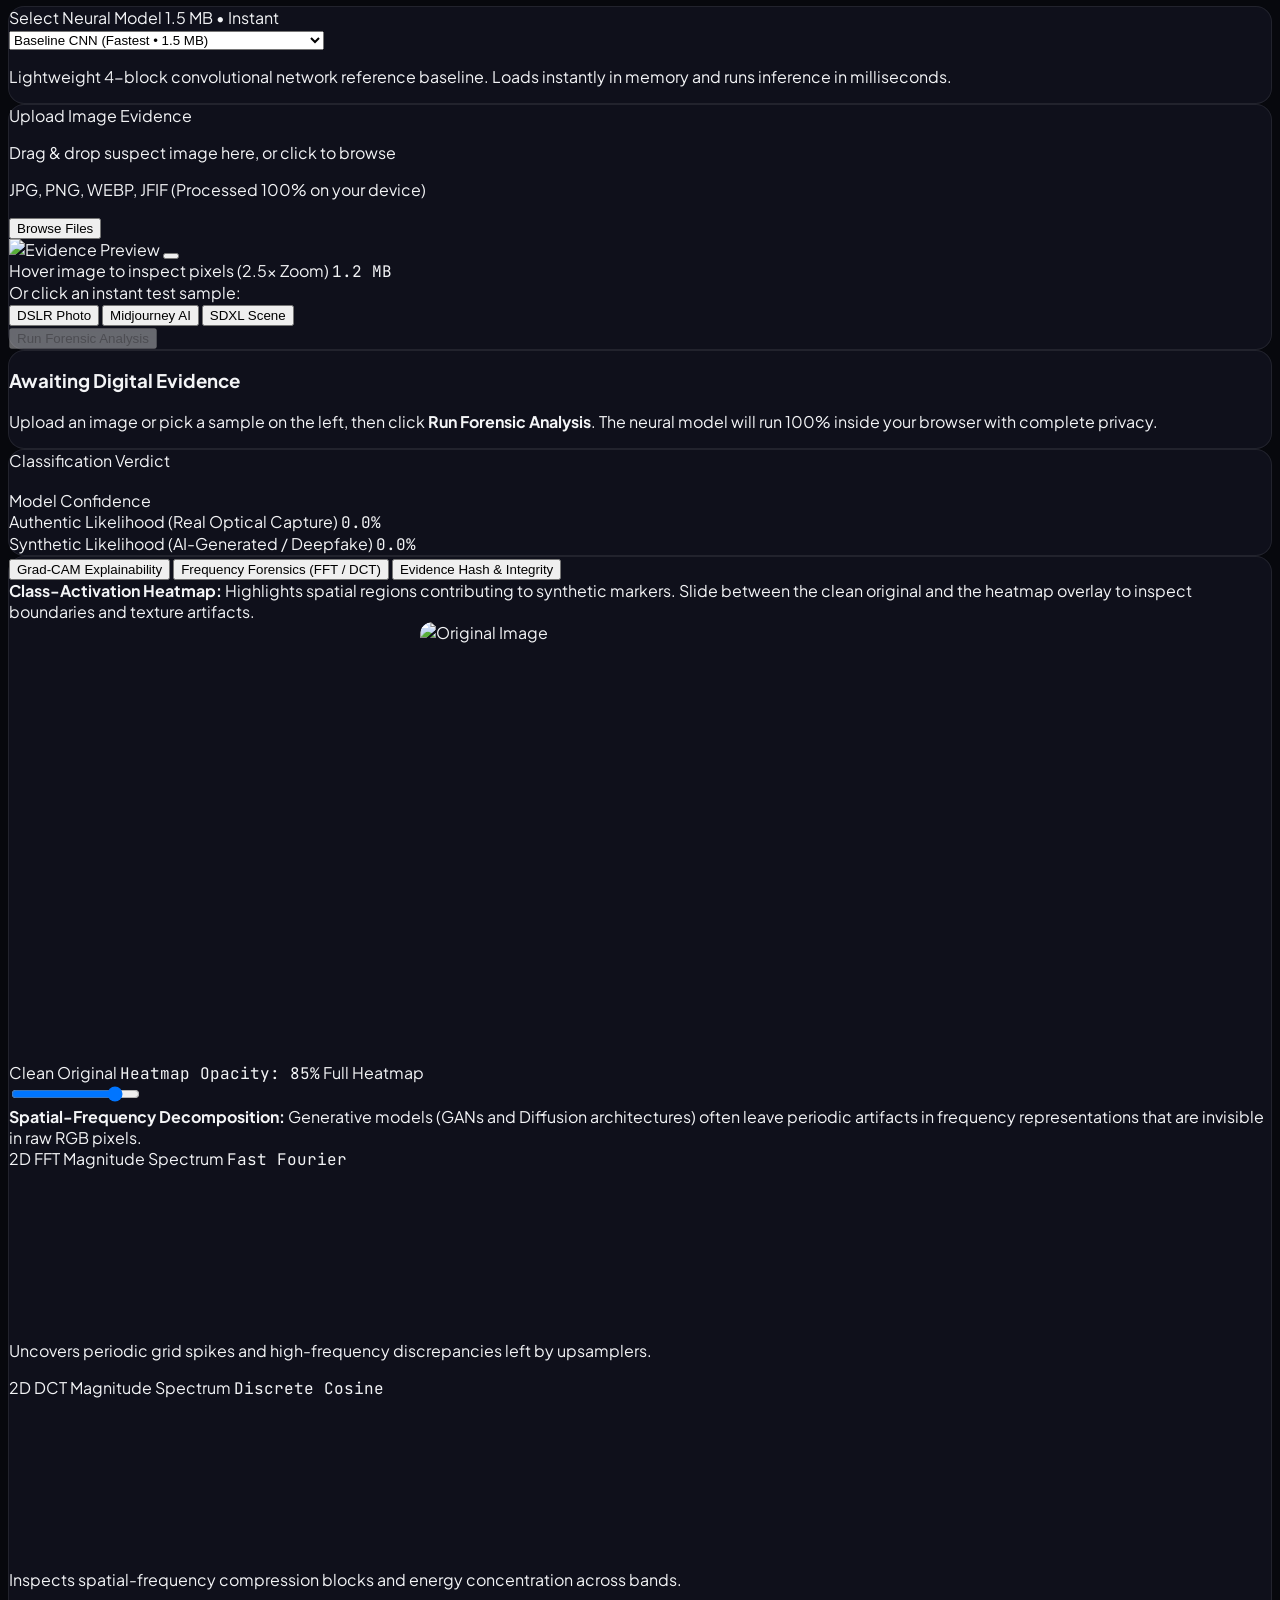
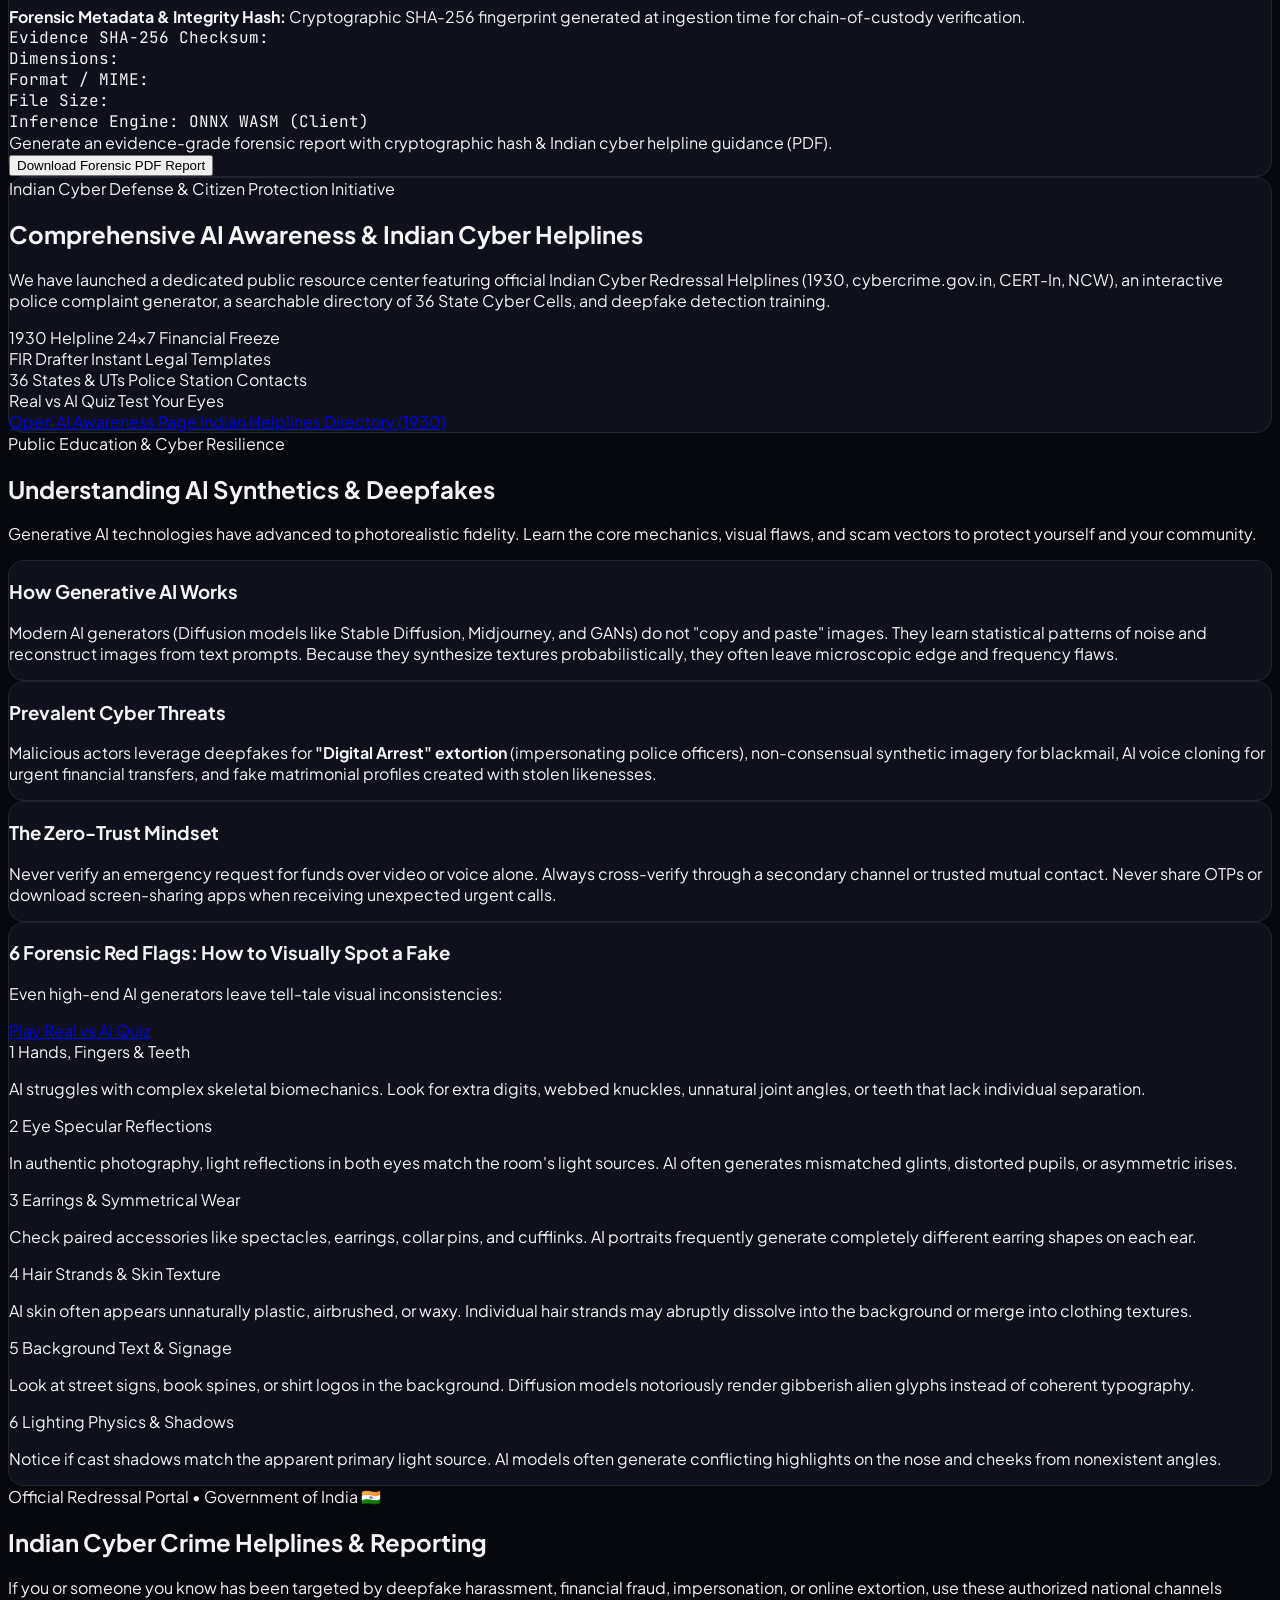
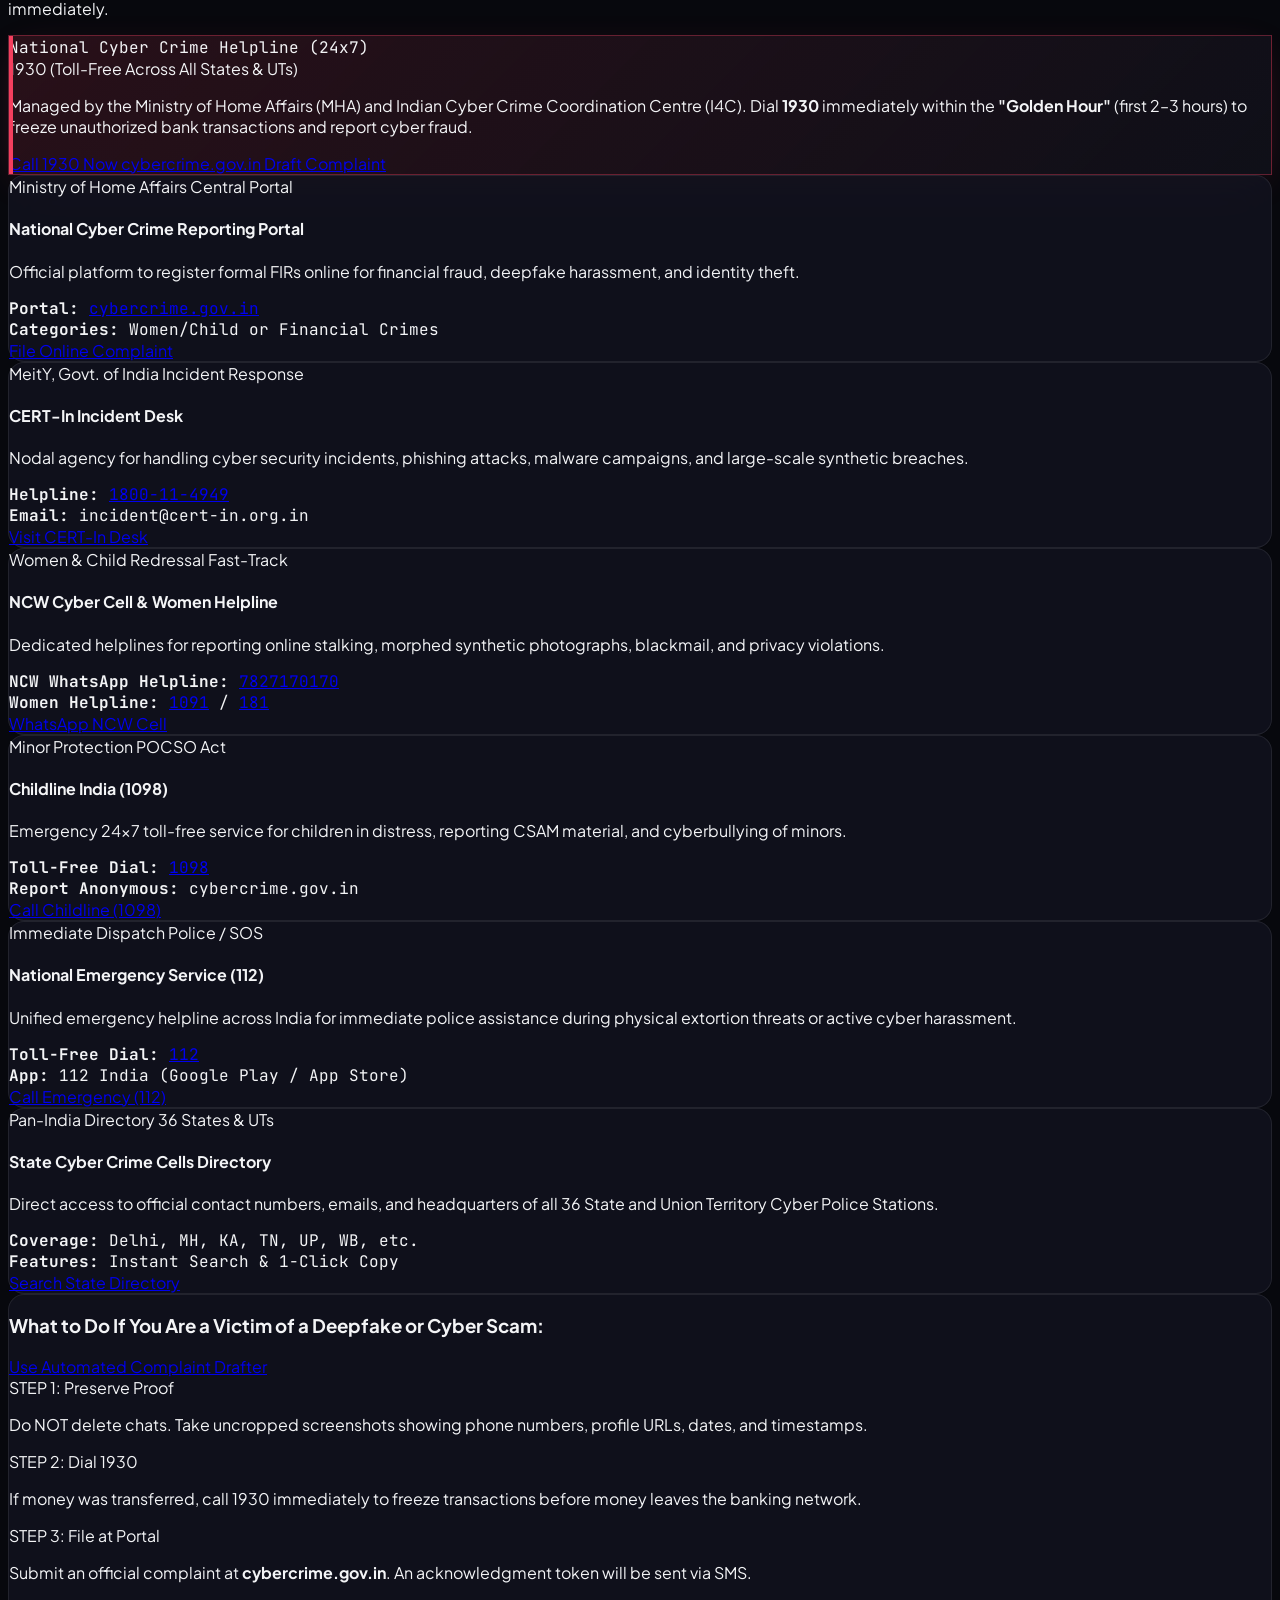
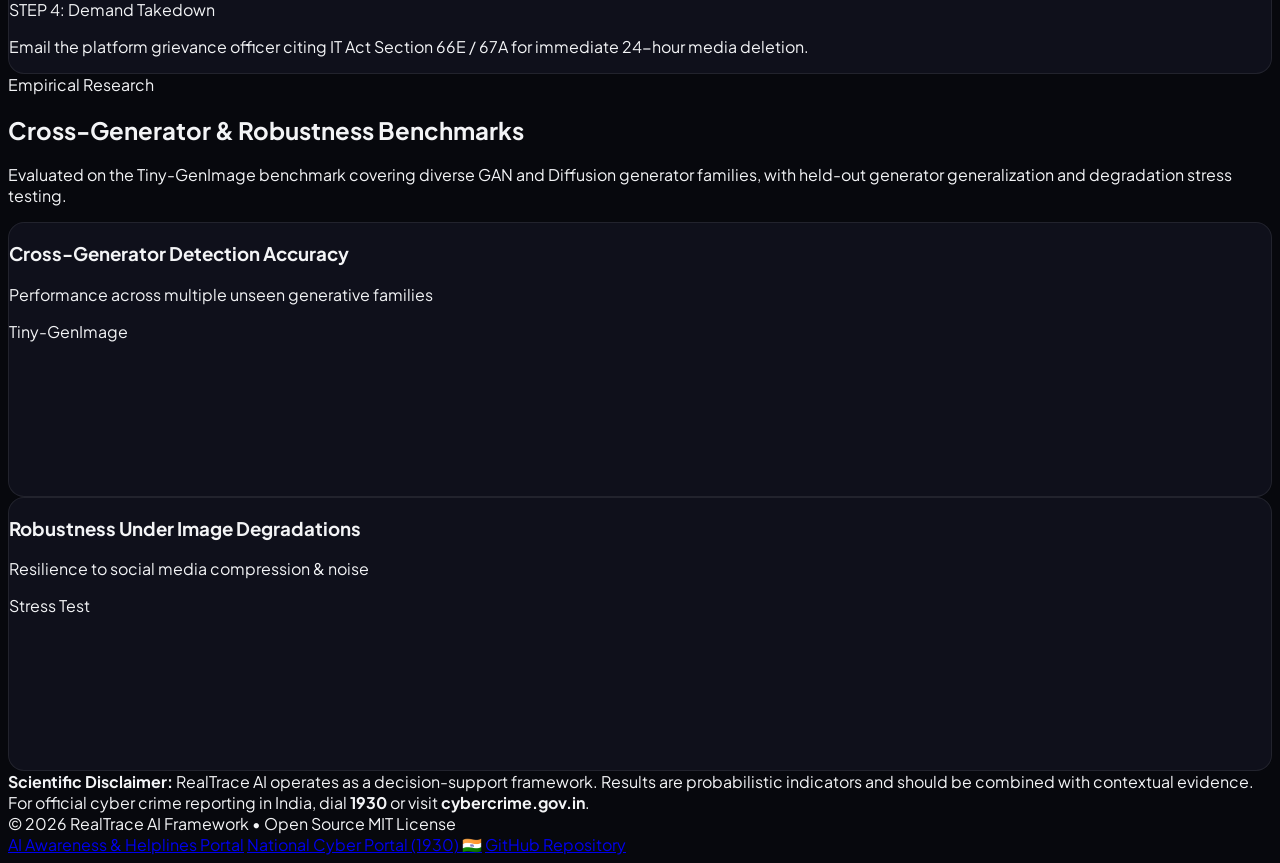
==== commit 14c9904e: "Add files via upload" ====
--- a/frontend/index.html
+++ b/frontend/index.html
@@ -31,8 +31,8 @@
   <script src="https://unpkg.com/lucide@latest"></script>
   <!-- Chart.js CDN for Benchmarks -->
   <script src="https://cdn.jsdelivr.net/npm/chart.js"></script>
-  <!-- ONNX Runtime Web CDN (Runs model 100% in browser, 0 server cost) -->
-  <script src="https://cdn.jsdelivr.net/npm/onnxruntime-web@1.19.2/dist/ort.min.js"></script>
+  <!-- ONNX Runtime Web CDN (Runs model 100% in browser, single-threaded WASM compatible with GitHub Pages) -->
+  <script src="https://cdn.jsdelivr.net/npm/onnxruntime-web@1.14.0/dist/ort.min.js"></script>
   <!-- jsPDF CDN for In-Browser PDF Report Generation -->
   <script src="https://cdnjs.cloudflare.com/ajax/libs/jspdf/2.5.1/jspdf.umd.min.js"></script>
   
@@ -250,18 +250,20 @@
             <span>Upload Image Evidence</span>
           </div>
 
+          <!-- Hidden Native File Input placed outside dropzone to eliminate bubbling lock -->
+          <input type="file" id="file-input" accept="image/*,.jpg,.jpeg,.png,.webp,.jfif,.bmp,.avif" style="display: none;">
+
           <div id="dropzone" class="border-2 border-dashed border-white/15 rounded-xl p-6 text-center cursor-pointer hover:border-purple-500/50 transition-all bg-white/[0.02]">
-            <input type="file" id="file-input" accept="image/jpeg,image/png,image/webp" class="hidden">
             
-            <div id="upload-prompt" class="space-y-3">
+            <div id="upload-prompt" class="space-y-3 pointer-events-none">
               <div class="w-12 h-12 rounded-xl bg-purple-500/10 border border-purple-500/20 text-purple-400 mx-auto flex items-center justify-center">
                 <i data-lucide="image-plus" class="w-6 h-6"></i>
               </div>
               <div>
-                <p class="text-sm font-medium text-gray-200">Drag & drop suspect image here</p>
-                <p class="text-xs text-gray-500 mt-1">JPG, PNG, WEBP (Processed 100% on your device)</p>
-              </div>
-              <button type="button" class="px-4 py-1.5 rounded-lg bg-white/10 hover:bg-white/15 text-xs text-gray-300 font-medium transition-colors">
+                <p class="text-sm font-medium text-gray-200">Drag & drop suspect image here, or click to browse</p>
+                <p class="text-xs text-gray-500 mt-1">JPG, PNG, WEBP, JFIF (Processed 100% on your device)</p>
+              </div>
+              <button id="browse-btn" type="button" class="pointer-events-auto px-5 py-2 rounded-lg bg-purple-600/30 hover:bg-purple-600/50 border border-purple-500/40 text-xs text-purple-200 font-semibold transition-colors shadow-sm">
                 Browse Files
               </button>
             </div>
@@ -270,7 +272,7 @@
             <div id="preview-container" class="hidden space-y-3">
               <div class="relative max-h-56 overflow-hidden rounded-lg border border-white/10 mx-auto bg-black magnifier-container">
                 <img id="image-preview" src="" alt="Evidence Preview" class="w-full h-auto object-contain max-h-56 mx-auto">
-                <button id="remove-btn" type="button" class="absolute top-2 right-2 p-1.5 rounded-lg bg-black/70 hover:bg-black text-gray-300 hover:text-white transition-colors" title="Remove image">
+                <button id="remove-btn" type="button" class="absolute top-2 right-2 p-1.5 rounded-lg bg-black/70 hover:bg-black text-gray-300 hover:text-white transition-colors z-30" title="Remove image">
                   <i data-lucide="x" class="w-4 h-4"></i>
                 </button>
               </div>
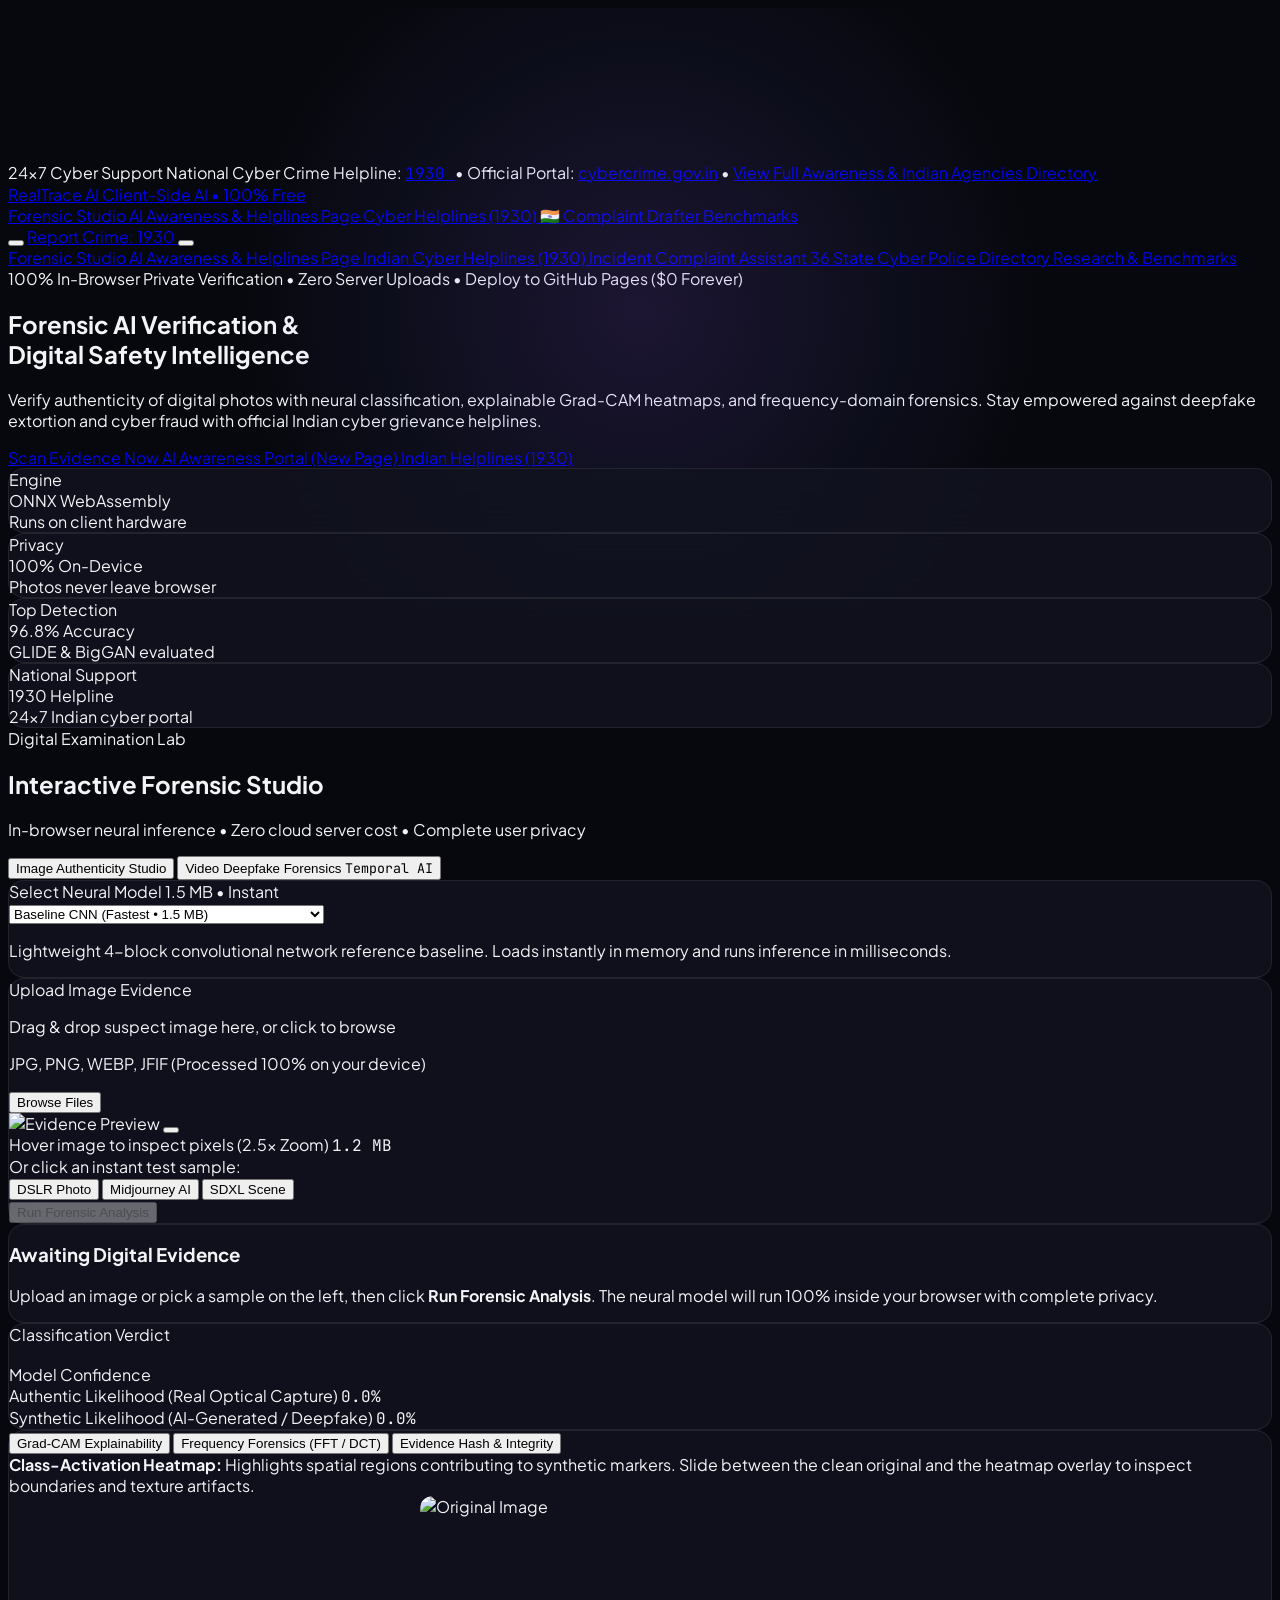
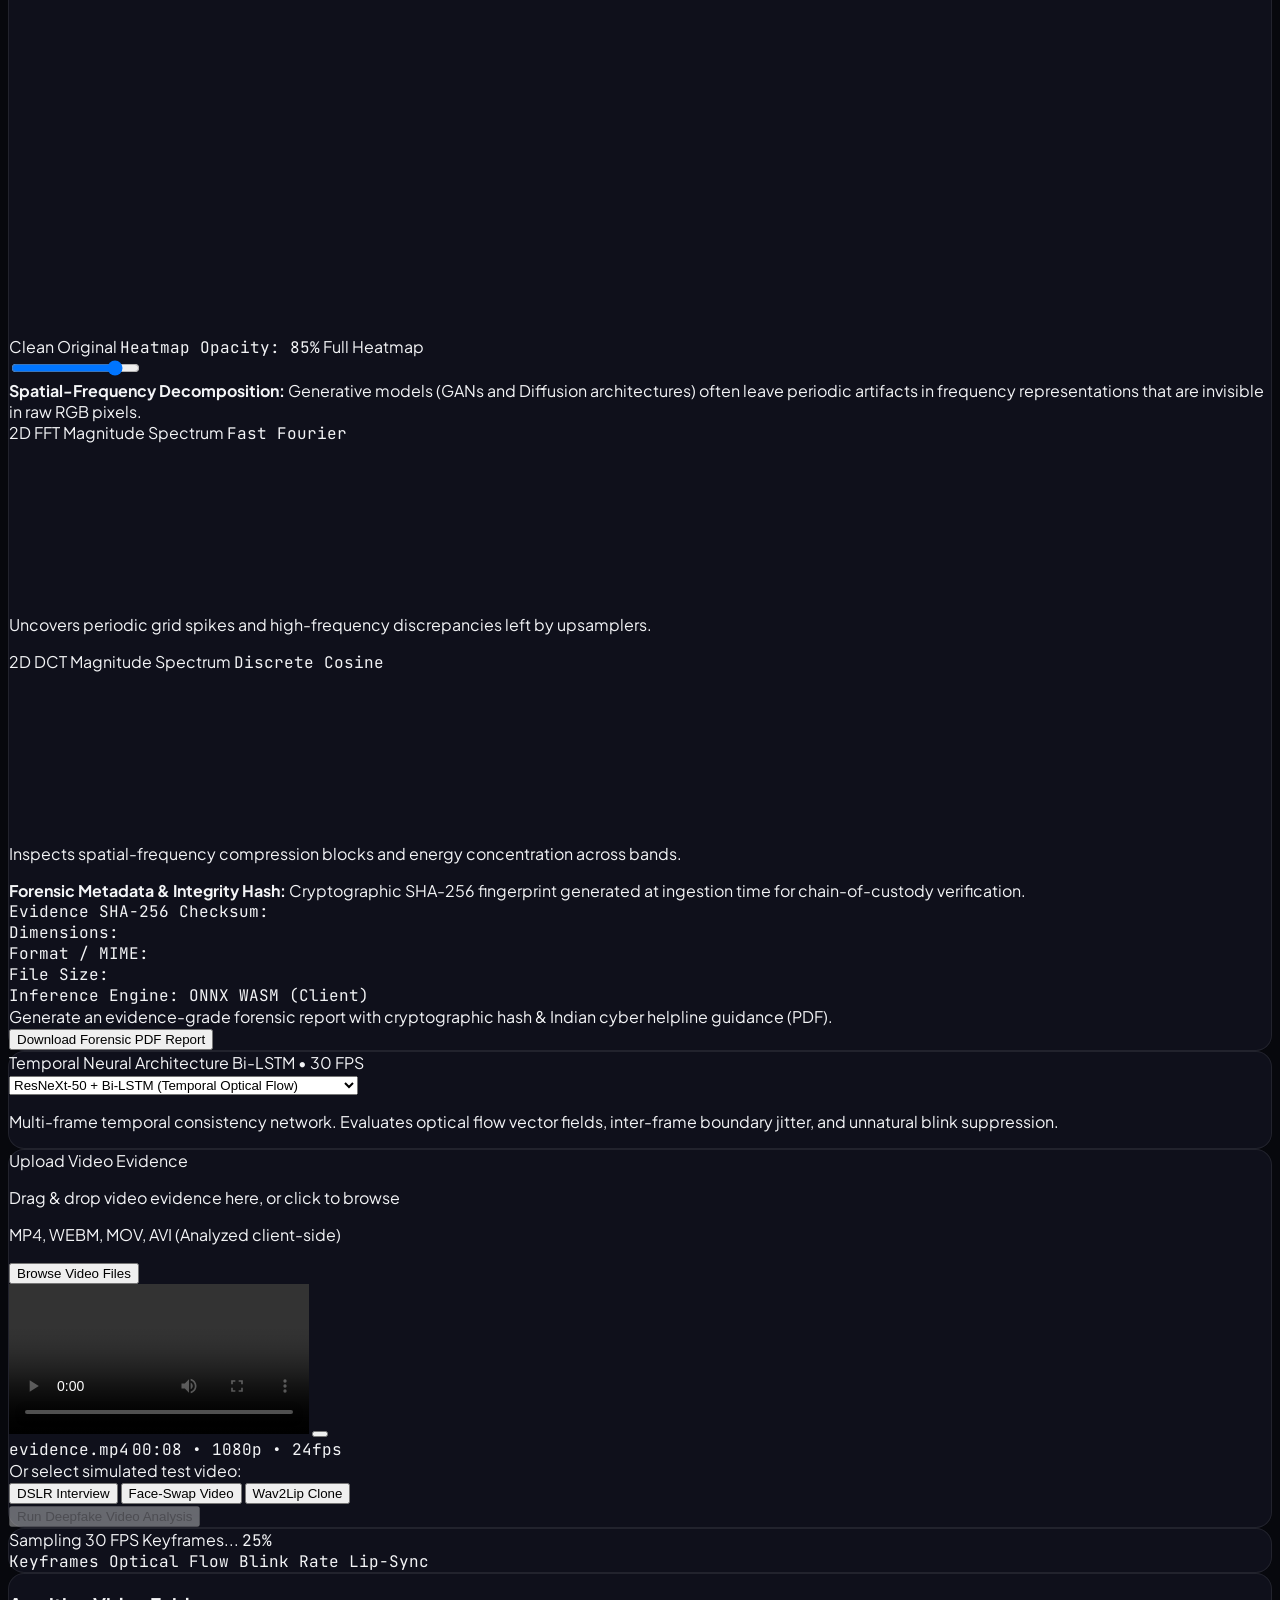
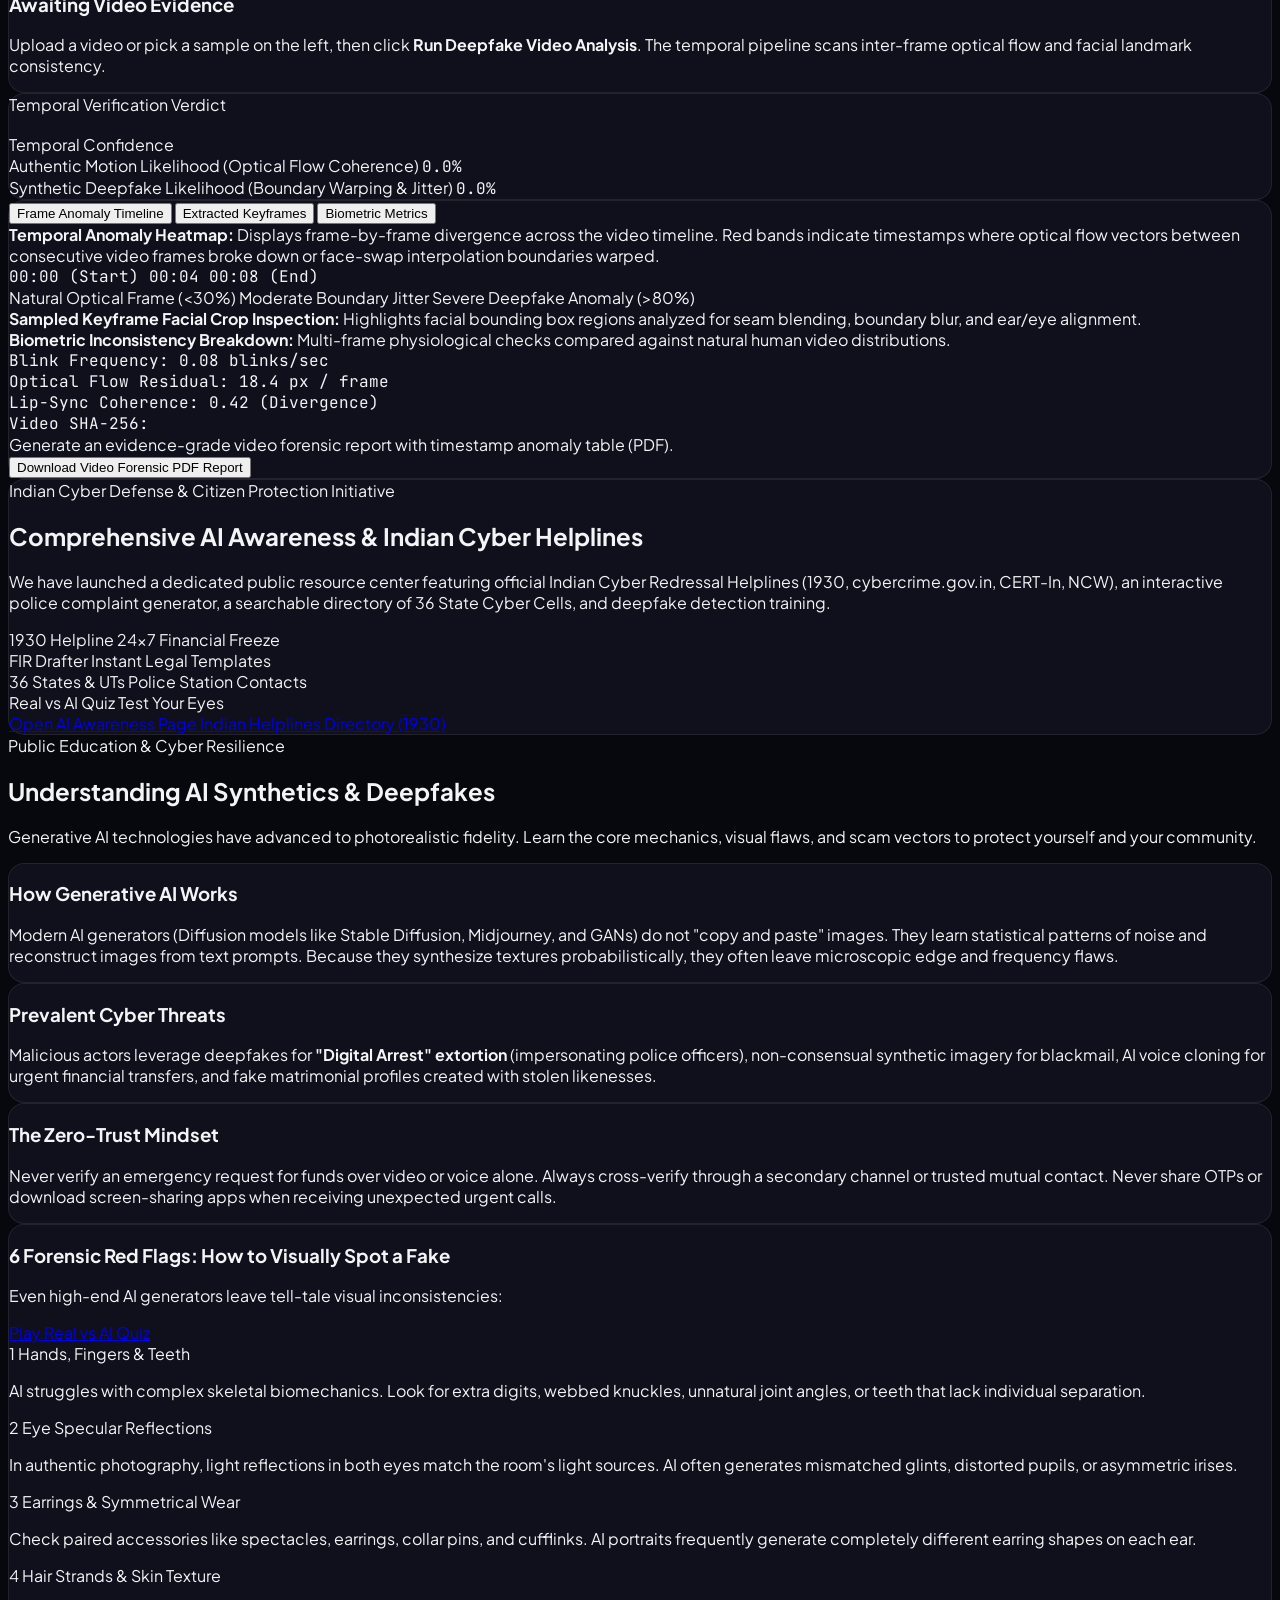
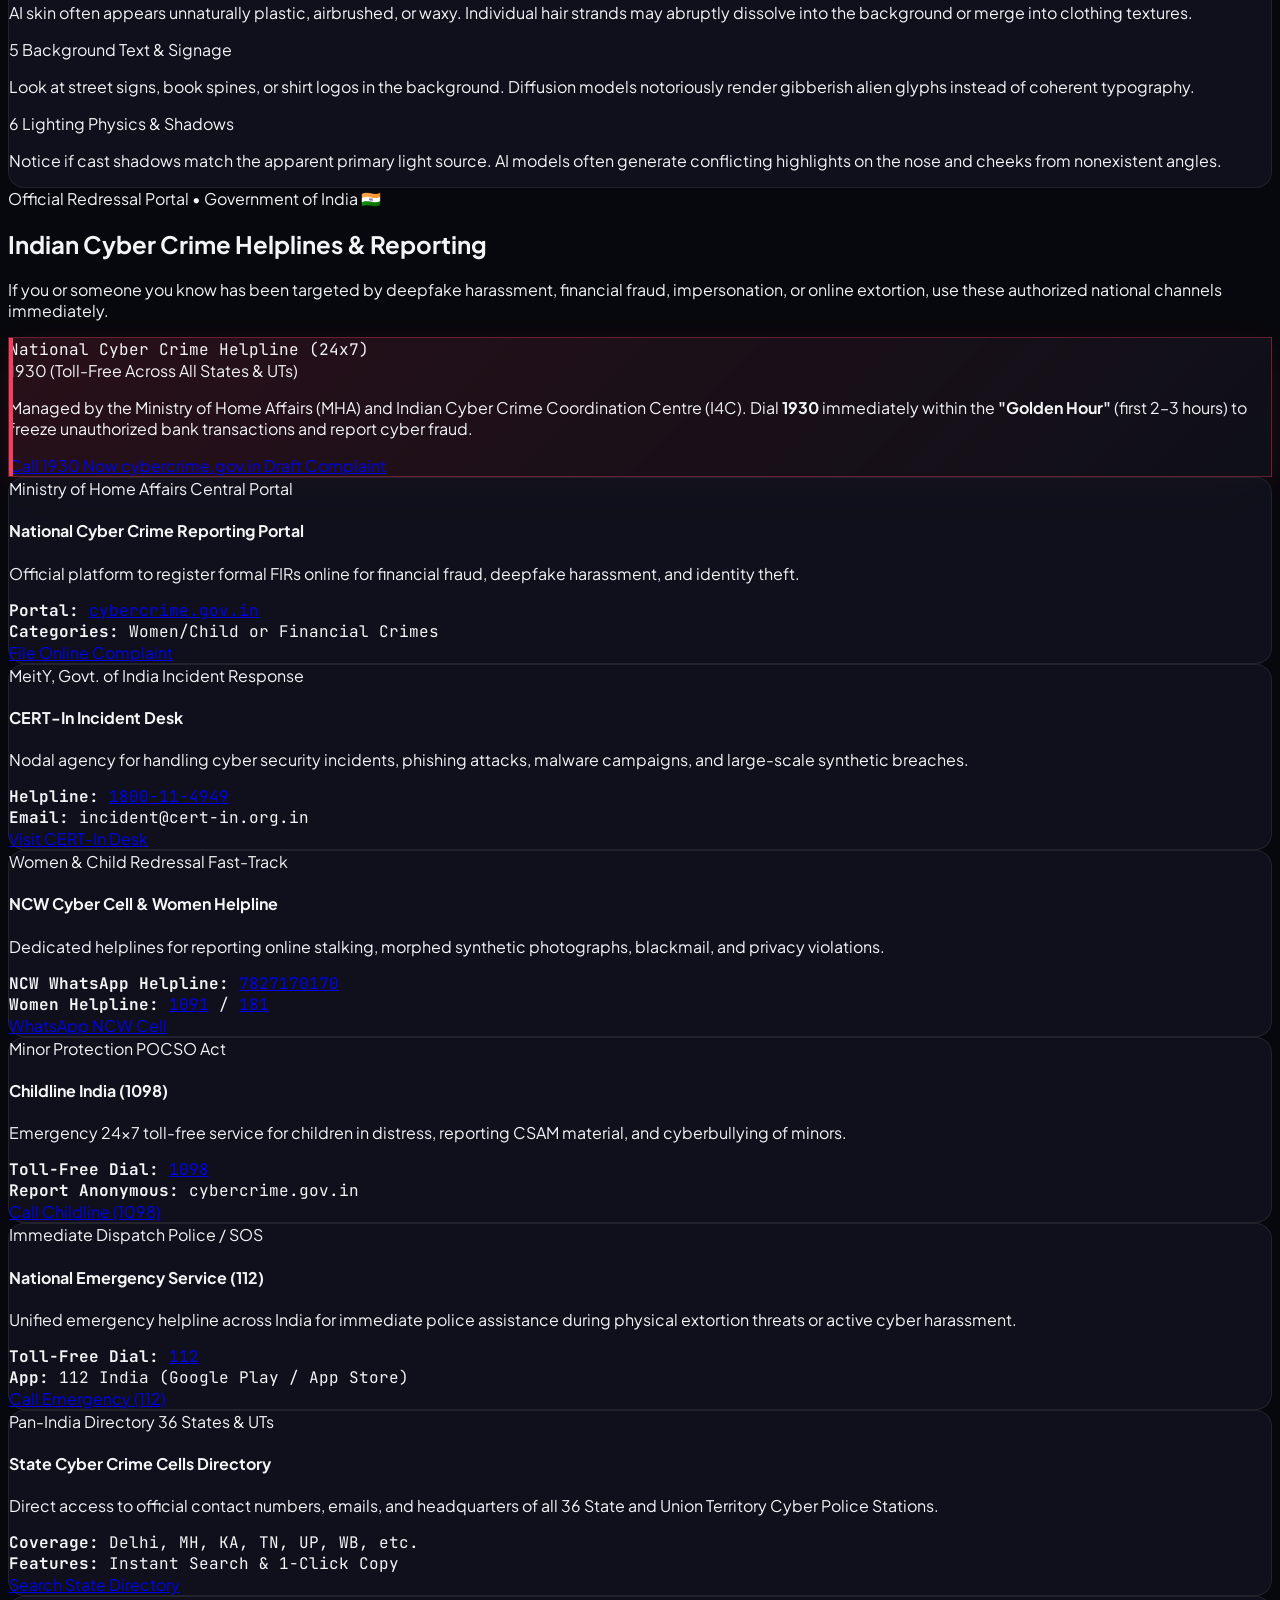
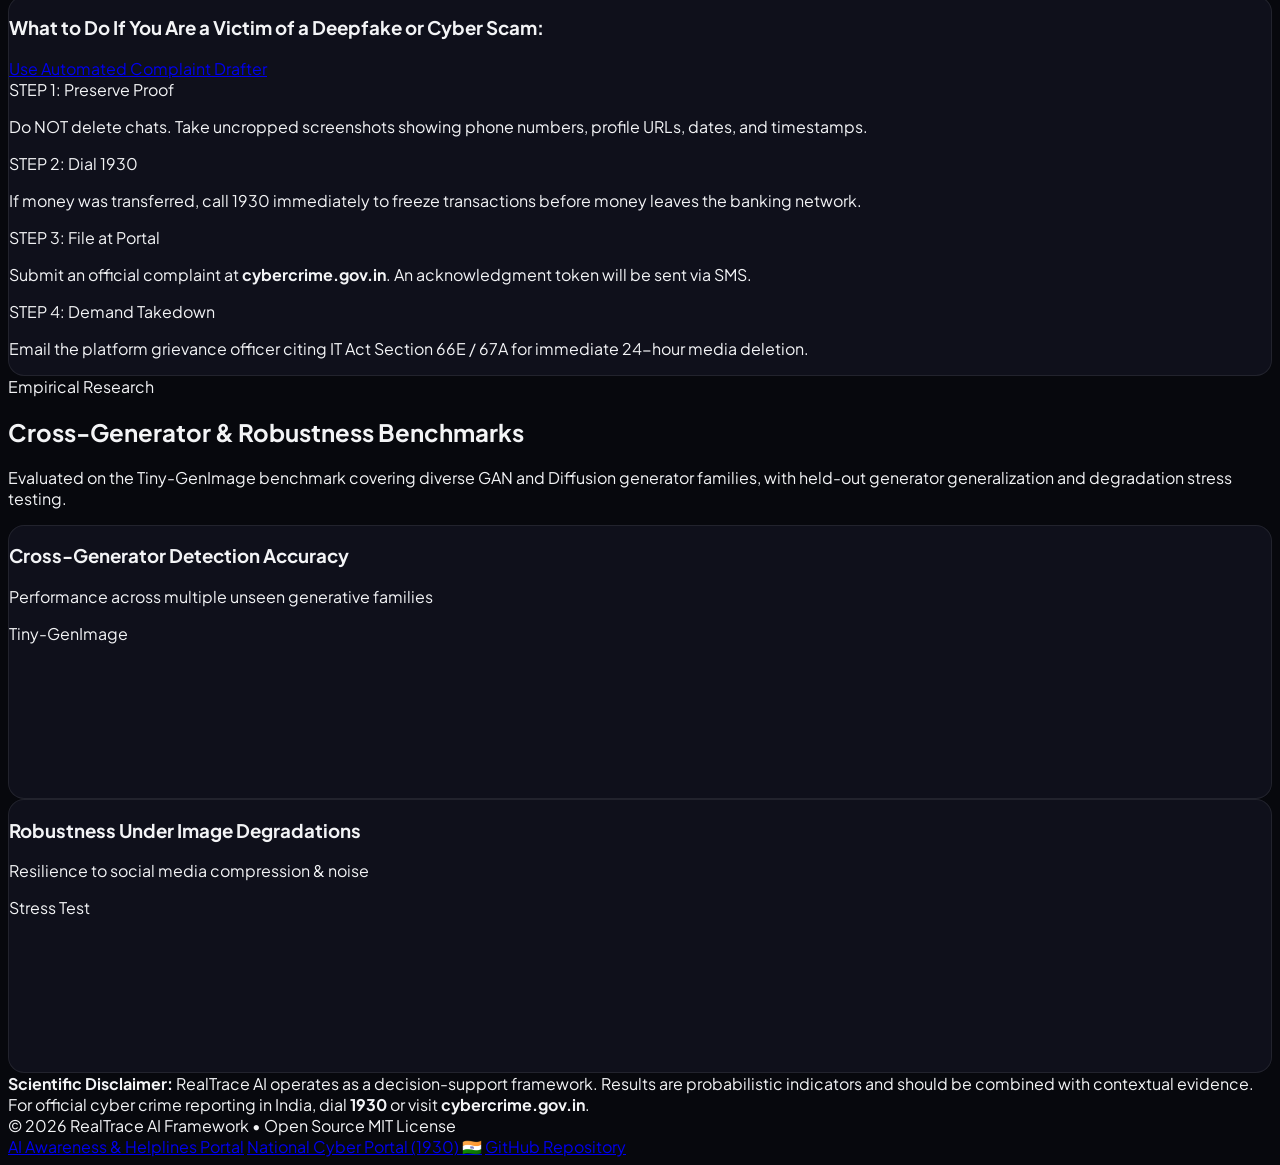
==== commit 159b28c3: "Add files via upload" ====
--- a/frontend/index.html
+++ b/frontend/index.html
@@ -1,1028 +1,1246 @@
-<!DOCTYPE html>
-<html lang="en" class="dark">
-<head>
-  <meta charset="UTF-8">
-  <meta name="viewport" content="width=device-width, initial-scale=1.0">
-  <title>RealTrace AI — Forensic Verification & Cyber Safety Portal</title>
-  <meta name="description" content="100% Free In-Browser AI Authenticity Verification, Deepfake Forensics, and Indian Cyber Crime Redressal Directory.">
-  
-  <!-- Tailwind CSS CDN -->
-  <script src="https://cdn.tailwindcss.com"></script>
-  <script>
-    tailwind.config = {
-      darkMode: 'class',
-      theme: {
-        extend: {
-          colors: {
-            brand: {
-              50: '#f5f3ff',
-              400: '#a78bfa',
-              500: '#8b5cf6',
-              600: '#7c3aed',
-              700: '#6d28d9',
-            }
-          }
-        }
-      }
-    }
-  </script>
-
-  <!-- Lucide Icons -->
-  <script src="https://unpkg.com/lucide@latest"></script>
-  <!-- Chart.js CDN for Benchmarks -->
-  <script src="https://cdn.jsdelivr.net/npm/chart.js"></script>
-  <!-- ONNX Runtime Web CDN (Runs model 100% in browser, single-threaded WASM compatible with GitHub Pages) -->
-  <script src="https://cdn.jsdelivr.net/npm/onnxruntime-web@1.14.0/dist/ort.min.js"></script>
-  <!-- jsPDF CDN for In-Browser PDF Report Generation -->
-  <script src="https://cdnjs.cloudflare.com/ajax/libs/jspdf/2.5.1/jspdf.umd.min.js"></script>
-  
-  <!-- Custom Cyber-Forensic Styles -->
-  <link rel="stylesheet" href="style.css">
-</head>
-<body class="bg-[#07080d] text-gray-100 min-h-screen selection:bg-purple-600 selection:text-white relative">
-
-  <!-- Interactive Background Particles -->
-  <canvas id="cyber-particles" class="fixed inset-0 pointer-events-none z-0"></canvas>
-
-  <!-- Ambient Glow Background -->
-  <div class="ambient-glow"></div>
-
-  <!-- Top Emergency Hotline Announcement Strip -->
-  <div class="relative z-30 bg-gradient-to-r from-rose-950/80 via-red-900/60 to-purple-950/80 border-b border-rose-500/30 py-2 px-4 text-center text-xs text-rose-200">
-    <div class="max-w-7xl mx-auto flex flex-wrap items-center justify-center gap-2">
-      <span class="inline-flex items-center gap-1.5 px-2 py-0.5 rounded-full bg-rose-500/20 text-rose-300 font-bold uppercase tracking-wider text-[10px]">
-        <span class="w-2 h-2 rounded-full bg-rose-400 animate-ping"></span>
-        24x7 Cyber Support
-      </span>
-      <span>National Cyber Crime Helpline:</span>
-      <a href="tel:1930" class="font-extrabold text-white underline hover:text-rose-300 flex items-center gap-1 font-mono">
-        <i data-lucide="phone-call" class="w-3.5 h-3.5 text-rose-400"></i>
-        <span>1930</span>
-      </a>
-      <span class="text-rose-300/80 hidden sm:inline">• Official Portal: <a href="https://cybercrime.gov.in" target="_blank" rel="noopener" class="underline hover:text-white">cybercrime.gov.in</a></span>
-      <span class="text-rose-300/80">•</span>
-      <a href="awareness.html" class="underline text-purple-300 hover:text-white font-semibold flex items-center gap-1">
-        <span>View Full Awareness & Indian Agencies Directory</span>
-        <i data-lucide="arrow-right" class="w-3 h-3"></i>
-      </a>
-    </div>
-  </div>
-
-  <!-- Navigation Bar -->
-  <nav class="relative z-30 border-b border-white/10 backdrop-blur-md bg-[#0a0b12]/85 sticky top-0">
-    <div class="max-w-7xl mx-auto px-4 sm:px-6 lg:px-8 h-16 flex items-center justify-between">
-      
-      <!-- Brand Logo -->
-      <a href="index.html" class="flex items-center gap-3 group">
-        <div class="w-9 h-9 rounded-xl bg-gradient-to-br from-indigo-500 to-purple-600 flex items-center justify-center shadow-lg shadow-purple-500/30 group-hover:scale-105 transition-transform">
-          <i data-lucide="scan-search" class="w-5 h-5 text-white"></i>
-        </div>
-        <div>
-          <span class="font-bold text-lg tracking-tight bg-gradient-to-r from-white via-gray-200 to-purple-300 bg-clip-text text-transparent">RealTrace AI</span>
-          <span class="hidden sm:inline-block ml-2 text-[10px] font-semibold uppercase tracking-wider px-2 py-0.5 rounded-full bg-emerald-500/10 text-emerald-400 border border-emerald-500/20">Client-Side AI • 100% Free</span>
-        </div>
-      </a>
-
-      <!-- Desktop Nav Links -->
-      <div class="hidden lg:flex items-center gap-6 text-xs xl:text-sm text-gray-300 font-medium">
-        <a href="#studio" class="hover:text-purple-400 transition-colors flex items-center gap-1.5">
-          <i data-lucide="microscope" class="w-4 h-4 text-purple-400"></i> Forensic Studio
-        </a>
-        <a href="awareness.html" class="hover:text-purple-400 text-purple-300 font-semibold transition-colors flex items-center gap-1.5 group">
-          <i data-lucide="brain-circuit" class="w-4 h-4 text-purple-400 group-hover:scale-110 transition-transform"></i>
-          <span>AI Awareness & Helplines</span>
-          <span class="text-[9px] px-1.5 py-0.5 rounded bg-purple-500/20 text-purple-300 border border-purple-500/30 uppercase font-bold tracking-wider">Page</span>
-        </a>
-        <a href="awareness.html#helplines-section" class="hover:text-rose-400 text-rose-300 font-semibold transition-colors flex items-center gap-1.5">
-          <i data-lucide="phone-call" class="w-4 h-4 text-rose-400"></i> Cyber Helplines (1930) 🇮🇳
-        </a>
-        <a href="awareness.html#complaint-wizard" class="hover:text-purple-400 transition-colors flex items-center gap-1.5">
-          <i data-lucide="file-text" class="w-4 h-4 text-purple-400"></i> Complaint Drafter
-        </a>
-        <a href="#benchmarks" class="hover:text-purple-400 transition-colors flex items-center gap-1.5">
-          <i data-lucide="bar-chart-2" class="w-4 h-4 text-purple-400"></i> Benchmarks
-        </a>
-      </div>
-
-      <!-- Action Items & Mobile Menu Button -->
-      <div class="flex items-center gap-3">
-        <!-- Audio Synthesizer FX Toggle -->
-        <button id="audio-toggle-btn" type="button" class="p-2 rounded-xl bg-white/5 hover:bg-white/10 text-gray-400 hover:text-purple-300 border border-white/10 transition-colors" title="Toggle Cyber Audio FX">
-          <i id="audio-icon" data-lucide="volume-x" class="w-4 h-4"></i>
-        </button>
-
-        <!-- Emergency Helpline CTA Button -->
-        <a href="tel:1930" class="sos-badge px-3.5 py-1.5 rounded-full bg-rose-600/90 hover:bg-rose-600 text-white text-xs font-bold transition-all flex items-center gap-2 shadow-lg shadow-rose-600/30">
-          <i data-lucide="shield-alert" class="w-3.5 h-3.5"></i>
-          <span>Report Crime: 1930</span>
-        </a>
-
-        <!-- GitHub -->
-        <a href="https://github.com/Durgjeet/RealTrace-AI" target="_blank" rel="noopener" class="p-2 text-gray-400 hover:text-white transition-colors" title="View Source on GitHub">
-          <i data-lucide="github" class="w-5 h-5"></i>
-        </a>
-
-        <!-- Mobile Menu Toggle Button -->
-        <button id="mobile-menu-btn" type="button" class="lg:hidden p-2 rounded-xl bg-white/5 text-gray-300 hover:text-white border border-white/10">
-          <i data-lucide="menu" class="w-5 h-5"></i>
-        </button>
-      </div>
-
-    </div>
-
-    <!-- Mobile Drawer Menu -->
-    <div id="mobile-menu-drawer" class="hidden lg:hidden border-t border-white/10 bg-[#0a0b12]/95 px-4 pt-3 pb-5 space-y-3 text-sm">
-      <a href="#studio" class="block py-2 text-gray-300 hover:text-purple-400 flex items-center gap-2">
-        <i data-lucide="microscope" class="w-4 h-4 text-purple-400"></i> Forensic Studio
-      </a>
-      <a href="awareness.html" class="block py-2 text-purple-300 font-bold flex items-center gap-2">
-        <i data-lucide="brain-circuit" class="w-4 h-4 text-purple-400"></i> AI Awareness & Helplines Page
-      </a>
-      <a href="awareness.html#helplines-section" class="block py-2 text-rose-300 font-bold flex items-center gap-2">
-        <i data-lucide="phone-call" class="w-4 h-4 text-rose-400"></i> Indian Cyber Helplines (1930)
-      </a>
-      <a href="awareness.html#complaint-wizard" class="block py-2 text-gray-300 hover:text-purple-400 flex items-center gap-2">
-        <i data-lucide="file-text" class="w-4 h-4 text-purple-400"></i> Incident Complaint Assistant
-      </a>
-      <a href="awareness.html#state-directory" class="block py-2 text-gray-300 hover:text-purple-400 flex items-center gap-2">
-        <i data-lucide="map" class="w-4 h-4 text-purple-400"></i> 36 State Cyber Police Directory
-      </a>
-      <a href="#benchmarks" class="block py-2 text-gray-300 hover:text-purple-400 flex items-center gap-2">
-        <i data-lucide="bar-chart-2" class="w-4 h-4 text-purple-400"></i> Research & Benchmarks
-      </a>
-    </div>
-  </nav>
-
-  <!-- Hero Section -->
-  <section class="relative z-10 pt-14 pb-10 px-4 sm:px-6 lg:px-8 max-w-5xl mx-auto text-center">
-    <div class="inline-flex items-center gap-2 px-3 py-1.5 rounded-full bg-purple-500/10 border border-purple-500/25 text-purple-300 text-xs font-semibold mb-6">
-      <span class="w-2 h-2 rounded-full bg-emerald-400 animate-ping"></span>
-      <span>100% In-Browser Private Verification • Zero Server Uploads • Deploy to GitHub Pages ($0 Forever)</span>
-    </div>
-    
-    <h1 class="text-4xl sm:text-6xl font-black tracking-tight text-white mb-6 leading-tight">
-      Forensic AI Verification & <br class="hidden sm:inline">
-      <span class="bg-gradient-to-r from-purple-400 via-indigo-300 to-rose-400 bg-clip-text text-transparent">
-        Digital Safety Intelligence
-      </span>
-    </h1>
-
-    <p class="text-base sm:text-lg text-gray-300 max-w-3xl mx-auto mb-8 leading-relaxed">
-      Verify authenticity of digital photos with neural classification, explainable Grad-CAM heatmaps, and frequency-domain forensics. Stay empowered against deepfake extortion and cyber fraud with official Indian cyber grievance helplines.
-    </p>
-
-    <!-- Fast Action Buttons -->
-    <div class="flex flex-wrap items-center justify-center gap-4">
-      <a href="#studio" class="px-6 py-3 rounded-xl bg-gradient-to-r from-purple-600 to-indigo-600 text-white font-semibold shadow-lg shadow-purple-600/30 hover:brightness-110 transition-all flex items-center gap-2">
-        <i data-lucide="scan" class="w-4 h-4"></i>
-        <span>Scan Evidence Now</span>
-      </a>
-      <a href="awareness.html" class="px-6 py-3 rounded-xl bg-purple-500/15 border border-purple-500/30 text-purple-200 font-semibold hover:bg-purple-500/25 transition-all flex items-center gap-2 shadow-lg shadow-purple-500/20">
-        <i data-lucide="brain-circuit" class="w-4 h-4 text-purple-400"></i>
-        <span>AI Awareness Portal (New Page)</span>
-      </a>
-      <a href="awareness.html#helplines-section" class="px-6 py-3 rounded-xl bg-rose-500/10 border border-rose-500/30 text-rose-300 font-semibold hover:bg-rose-500/20 transition-all flex items-center gap-2">
-        <i data-lucide="phone" class="w-4 h-4 text-rose-400"></i>
-        <span>Indian Helplines (1930)</span>
-      </a>
-    </div>
-
-    <!-- Quick Badges -->
-    <div class="grid grid-cols-2 sm:grid-cols-4 gap-3 max-w-4xl mx-auto mt-10 text-left">
-      <div class="glass-card p-4">
-        <div class="text-[11px] text-gray-400 uppercase font-semibold">Engine</div>
-        <div class="text-lg font-bold text-emerald-400 mt-1">ONNX WebAssembly</div>
-        <div class="text-[11px] text-gray-500 mt-0.5">Runs on client hardware</div>
-      </div>
-      <div class="glass-card p-4">
-        <div class="text-[11px] text-gray-400 uppercase font-semibold">Privacy</div>
-        <div class="text-lg font-bold text-purple-400 mt-1">100% On-Device</div>
-        <div class="text-[11px] text-gray-500 mt-0.5">Photos never leave browser</div>
-      </div>
-      <div class="glass-card p-4">
-        <div class="text-[11px] text-gray-400 uppercase font-semibold">Top Detection</div>
-        <div class="text-lg font-bold text-indigo-400 mt-1">96.8% Accuracy</div>
-        <div class="text-[11px] text-gray-500 mt-0.5">GLIDE & BigGAN evaluated</div>
-      </div>
-      <div class="glass-card p-4">
-        <div class="text-[11px] text-gray-400 uppercase font-semibold">National Support</div>
-        <div class="text-lg font-bold text-rose-400 mt-1">1930 Helpline</div>
-        <div class="text-[11px] text-gray-500 mt-0.5">24x7 Indian cyber portal</div>
-      </div>
-    </div>
-  </section>
-
-  <!-- FORENSIC STUDIO -->
-  <section id="studio" class="relative z-10 py-12 px-4 sm:px-6 lg:px-8 max-w-7xl mx-auto">
-    <div class="text-center mb-8">
-      <span class="text-xs font-semibold uppercase tracking-wider text-purple-400">Digital Examination Lab</span>
-      <h2 class="text-2xl sm:text-3xl font-extrabold text-white tracking-tight mt-1">Interactive Forensic Studio</h2>
-      <p class="text-xs sm:text-sm text-gray-400 mt-1">In-browser neural inference • Zero cloud server cost • Complete user privacy</p>
-    </div>
-
-    <div class="grid grid-cols-1 lg:grid-cols-12 gap-8 items-start">
-      
-      <!-- Left Column: Input & Controls (5 Cols) -->
-      <div class="lg:col-span-5 space-y-6">
-        
-        <!-- Model Selection Card -->
-        <div class="glass-card p-5">
-          <div class="flex items-center justify-between mb-3">
-            <label for="model-selector" class="text-xs font-semibold uppercase tracking-wider text-purple-400 flex items-center gap-1.5">
-              <i data-lucide="cpu" class="w-3.5 h-3.5"></i>
-              <span>Select Neural Model</span>
-            </label>
-            <span id="model-badge" class="text-[10px] text-emerald-400 font-semibold bg-emerald-500/10 px-2 py-0.5 rounded border border-emerald-500/25">1.5 MB • Instant</span>
-          </div>
-          <select id="model-selector" class="w-full bg-[#131522] border border-white/10 rounded-xl px-3.5 py-2.5 text-xs sm:text-sm text-white focus:outline-none focus:border-purple-500 transition-colors">
-            <option value="baseline" selected>Baseline CNN (Fastest • 1.5 MB)</option>
-            <option value="efficientnet_b0_robust">EfficientNet-B0 Robust (Max Accuracy • 16.0 MB)</option>
-          </select>
-          <p id="model-desc" class="text-xs text-gray-400 mt-2.5 leading-relaxed">
-            Lightweight 4-block convolutional network reference baseline. Loads instantly in memory and runs inference in milliseconds.
-          </p>
-        </div>
-
-        <!-- Evidence Upload Dropzone -->
-        <div class="glass-card p-5">
-          <div class="text-xs font-semibold uppercase tracking-wider text-purple-400 mb-3 flex items-center gap-1.5">
-            <i data-lucide="upload" class="w-3.5 h-3.5"></i>
-            <span>Upload Image Evidence</span>
-          </div>
-
-          <!-- Hidden Native File Input placed outside dropzone to eliminate bubbling lock -->
-          <input type="file" id="file-input" accept="image/*,.jpg,.jpeg,.png,.webp,.jfif,.bmp,.avif" style="display: none;">
-
-          <div id="dropzone" class="border-2 border-dashed border-white/15 rounded-xl p-6 text-center cursor-pointer hover:border-purple-500/50 transition-all bg-white/[0.02]">
-            
-            <div id="upload-prompt" class="space-y-3 pointer-events-none">
-              <div class="w-12 h-12 rounded-xl bg-purple-500/10 border border-purple-500/20 text-purple-400 mx-auto flex items-center justify-center">
-                <i data-lucide="image-plus" class="w-6 h-6"></i>
-              </div>
-              <div>
-                <p class="text-sm font-medium text-gray-200">Drag & drop suspect image here, or click to browse</p>
-                <p class="text-xs text-gray-500 mt-1">JPG, PNG, WEBP, JFIF (Processed 100% on your device)</p>
-              </div>
-              <button id="browse-btn" type="button" class="pointer-events-auto px-5 py-2 rounded-lg bg-purple-600/30 hover:bg-purple-600/50 border border-purple-500/40 text-xs text-purple-200 font-semibold transition-colors shadow-sm">
-                Browse Files
-              </button>
-            </div>
-
-            <!-- Preview Container with Magnifier Loupe -->
-            <div id="preview-container" class="hidden space-y-3">
-              <div class="relative max-h-56 overflow-hidden rounded-lg border border-white/10 mx-auto bg-black magnifier-container">
-                <img id="image-preview" src="" alt="Evidence Preview" class="w-full h-auto object-contain max-h-56 mx-auto">
-                <button id="remove-btn" type="button" class="absolute top-2 right-2 p-1.5 rounded-lg bg-black/70 hover:bg-black text-gray-300 hover:text-white transition-colors z-30" title="Remove image">
-                  <i data-lucide="x" class="w-4 h-4"></i>
-                </button>
-              </div>
-              <div class="flex items-center justify-between text-xs text-gray-400 px-1">
-                <span class="text-[11px] text-purple-400 font-medium flex items-center gap-1">
-                  <i data-lucide="zoom-in" class="w-3.5 h-3.5"></i>
-                  <span>Hover image to inspect pixels (2.5x Zoom)</span>
-                </span>
-                <span id="preview-filesize" class="font-mono text-purple-300">1.2 MB</span>
-              </div>
-            </div>
-          </div>
-
-          <!-- Instant Samples Sandbox -->
-          <div class="mt-4 pt-4 border-t border-white/10">
-            <div class="text-[11px] font-semibold uppercase tracking-wider text-gray-400 mb-2">Or click an instant test sample:</div>
-            <div class="grid grid-cols-3 gap-2">
-              <button type="button" class="sample-btn px-2.5 py-2 rounded-lg bg-white/5 hover:bg-emerald-500/10 border border-white/10 hover:border-emerald-500/30 text-xs text-gray-300 transition-all text-left flex items-center gap-1.5" data-sample="authentic">
-                <span class="w-2 h-2 rounded-full bg-emerald-400"></span>
-                <span class="truncate">DSLR Photo</span>
-              </button>
-              <button type="button" class="sample-btn px-2.5 py-2 rounded-lg bg-white/5 hover:bg-rose-500/10 border border-white/10 hover:border-rose-500/30 text-xs text-gray-300 transition-all text-left flex items-center gap-1.5" data-sample="midjourney">
-                <span class="w-2 h-2 rounded-full bg-rose-400"></span>
-                <span class="truncate">Midjourney AI</span>
-              </button>
-              <button type="button" class="sample-btn px-2.5 py-2 rounded-lg bg-white/5 hover:bg-rose-500/10 border border-white/10 hover:border-rose-500/30 text-xs text-gray-300 transition-all text-left flex items-center gap-1.5" data-sample="sdxl">
-                <span class="w-2 h-2 rounded-full bg-rose-400"></span>
-                <span class="truncate">SDXL Scene</span>
-              </button>
-            </div>
-          </div>
-
-          <!-- Analyze Action Button -->
-          <button id="analyze-btn" disabled class="w-full mt-5 py-3 rounded-xl bg-gradient-to-r from-purple-600 to-indigo-600 text-white font-semibold disabled:opacity-40 disabled:cursor-not-allowed hover:brightness-110 shadow-lg shadow-purple-600/25 transition-all flex items-center justify-center gap-2">
-            <i data-lucide="scan-line" class="w-4 h-4"></i>
-            <span id="analyze-btn-text">Run Forensic Analysis</span>
-          </button>
-        </div>
-
-      </div>
-
-      <!-- Right Column: Results & Forensics Visualizations (7 Cols) -->
-      <div class="lg:col-span-7">
-
-        <!-- Initial Placeholder State -->
-        <div id="results-placeholder" class="glass-card p-12 text-center border-dashed">
-          <div class="w-16 h-16 rounded-2xl bg-white/5 border border-white/10 text-gray-400 mx-auto flex items-center justify-center mb-4">
-            <i data-lucide="microscope" class="w-8 h-8 text-purple-400"></i>
-          </div>
-          <h3 class="text-lg font-bold text-white">Awaiting Digital Evidence</h3>
-          <p class="text-xs text-gray-400 max-w-md mx-auto mt-1 leading-relaxed">
-            Upload an image or pick a sample on the left, then click <strong>Run Forensic Analysis</strong>. The neural model will run 100% inside your browser with complete privacy.
-          </p>
-        </div>
-
-        <!-- Active Analysis Results Container -->
-        <div id="results-container" class="hidden space-y-6">
-          
-          <!-- Verdict Banner -->
-          <div id="verdict-banner" class="glass-card p-6 border-l-4">
-            <div class="flex flex-col sm:flex-row sm:items-center justify-between gap-4">
-              <div>
-                <div class="flex items-center gap-2">
-                  <span id="verdict-icon"></span>
-                  <span class="text-xs uppercase font-bold tracking-widest text-gray-400">Classification Verdict</span>
-                </div>
-                <h3 id="verdict-title" class="text-2xl sm:text-3xl font-extrabold tracking-tight mt-1"></h3>
-                <p id="verdict-subtitle" class="text-xs text-gray-400 mt-1"></p>
-              </div>
-
-              <!-- Confidence Pill -->
-              <div class="text-right sm:border-l sm:border-white/10 sm:pl-6">
-                <div class="text-[11px] uppercase tracking-wider text-gray-400 font-semibold">Model Confidence</div>
-                <div id="confidence-score" class="text-3xl font-black mt-0.5"></div>
-              </div>
-            </div>
-
-            <!-- Dual Probability Bars -->
-            <div class="mt-6 pt-5 border-t border-white/10 space-y-3">
-              <div>
-                <div class="flex justify-between text-xs font-semibold mb-1">
-                  <span class="text-emerald-400">Authentic Likelihood (Real Optical Capture)</span>
-                  <span id="prob-real-text" class="text-emerald-400 font-mono">0.0%</span>
-                </div>
-                <div class="w-full bg-white/5 rounded-full h-2.5 overflow-hidden">
-                  <div id="prob-real-bar" class="bg-gradient-to-r from-emerald-500 to-teal-400 h-2.5 rounded-full transition-all duration-700" style="width: 0%"></div>
-                </div>
-              </div>
-
-              <div>
-                <div class="flex justify-between text-xs font-semibold mb-1">
-                  <span class="text-rose-400">Synthetic Likelihood (AI-Generated / Deepfake)</span>
-                  <span id="prob-ai-text" class="text-rose-400 font-mono">0.0%</span>
-                </div>
-                <div class="w-full bg-white/5 rounded-full h-2.5 overflow-hidden">
-                  <div id="prob-ai-bar" class="bg-gradient-to-r from-rose-500 to-pink-500 h-2.5 rounded-full transition-all duration-700" style="width: 0%"></div>
-                </div>
-              </div>
-            </div>
-          </div>
-
-          <!-- Evidence Inspection Tabs -->
-          <div class="glass-card p-6">
-            <!-- Tab Headers -->
-            <div class="flex border-b border-white/10 gap-2 mb-6 overflow-x-auto">
-              <button class="forensic-tab-btn px-3.5 py-2 text-xs font-semibold border-b-2 border-purple-500 text-purple-300 transition-colors flex items-center gap-1.5 whitespace-nowrap" data-tab="tab-gradcam">
-                <i data-lucide="flame" class="w-3.5 h-3.5"></i>
-                <span>Grad-CAM Explainability</span>
-              </button>
-              <button class="forensic-tab-btn px-3.5 py-2 text-xs font-semibold border-b-2 border-transparent text-gray-400 hover:text-white transition-colors flex items-center gap-1.5 whitespace-nowrap" data-tab="tab-frequency">
-                <i data-lucide="activity" class="w-3.5 h-3.5"></i>
-                <span>Frequency Forensics (FFT / DCT)</span>
-              </button>
-              <button class="forensic-tab-btn px-3.5 py-2 text-xs font-semibold border-b-2 border-transparent text-gray-400 hover:text-white transition-colors flex items-center gap-1.5 whitespace-nowrap" data-tab="tab-metadata">
-                <i data-lucide="file-check" class="w-3.5 h-3.5"></i>
-                <span>Evidence Hash & Integrity</span>
-              </button>
-            </div>
-
-            <!-- Tab 1: Grad-CAM Explainability with Opacity Slider -->
-            <div id="tab-gradcam" class="forensic-tab-content space-y-4">
-              <div class="text-xs text-gray-300">
-                <strong>Class-Activation Heatmap:</strong> Highlights spatial regions contributing to synthetic markers. Slide between the clean original and the heatmap overlay to inspect boundaries and texture artifacts.
-              </div>
-
-              <!-- Interactive Before / After Opacity Container -->
-              <div class="comparison-container border border-white/10 shadow-2xl bg-black">
-                <img id="cam-original-img" src="" alt="Original Image" class="comparison-image">
-                <canvas id="cam-overlay-canvas" class="comparison-image transition-opacity" style="opacity: 0.85;"></canvas>
-              </div>
-
-              <!-- Opacity Slider -->
-              <div class="max-w-md mx-auto pt-2">
-                <div class="flex justify-between text-xs text-gray-400 mb-1 font-medium">
-                  <span>Clean Original</span>
-                  <span id="opacity-val-label" class="text-purple-400 font-mono">Heatmap Opacity: 85%</span>
-                  <span>Full Heatmap</span>
-                </div>
-                <input type="range" id="opacity-slider" min="0" max="100" value="85" class="w-full accent-purple-500 cursor-pointer">
-              </div>
-            </div>
-
-            <!-- Tab 2: Frequency-Domain Forensics (FFT & DCT) -->
-            <div id="tab-frequency" class="forensic-tab-content hidden space-y-4">
-              <div class="text-xs text-gray-300">
-                <strong>Spatial-Frequency Decomposition:</strong> Generative models (GANs and Diffusion architectures) often leave periodic artifacts in frequency representations that are invisible in raw RGB pixels.
-              </div>
-
-              <div class="grid grid-cols-1 sm:grid-cols-2 gap-4 pt-2">
-                <!-- FFT Spectrum Card -->
-                <div class="bg-white/5 border border-white/10 rounded-xl p-4">
-                  <div class="flex items-center justify-between mb-2">
-                    <span class="text-xs font-bold text-gray-200">2D FFT Magnitude Spectrum</span>
-                    <span class="text-[10px] text-purple-400 bg-purple-500/10 px-1.5 py-0.5 rounded font-mono">Fast Fourier</span>
-                  </div>
-                  <canvas id="fft-canvas" class="w-full aspect-square rounded-lg border border-white/10 bg-black"></canvas>
-                  <p class="text-[11px] text-gray-400 mt-2 leading-relaxed">
-                    Uncovers periodic grid spikes and high-frequency discrepancies left by upsamplers.
-                  </p>
-                </div>
-
-                <!-- DCT Spectrum Card -->
-                <div class="bg-white/5 border border-white/10 rounded-xl p-4">
-                  <div class="flex items-center justify-between mb-2">
-                    <span class="text-xs font-bold text-gray-200">2D DCT Magnitude Spectrum</span>
-                    <span class="text-[10px] text-indigo-400 bg-indigo-500/10 px-1.5 py-0.5 rounded font-mono">Discrete Cosine</span>
-                  </div>
-                  <canvas id="dct-canvas" class="w-full aspect-square rounded-lg border border-white/10 bg-black"></canvas>
-                  <p class="text-[11px] text-gray-400 mt-2 leading-relaxed">
-                    Inspects spatial-frequency compression blocks and energy concentration across bands.
-                  </p>
-                </div>
-              </div>
-            </div>
-
-            <!-- Tab 3: Evidence Metadata & Cryptography -->
-            <div id="tab-metadata" class="forensic-tab-content hidden space-y-4">
-              <div class="text-xs text-gray-300">
-                <strong>Forensic Metadata & Integrity Hash:</strong> Cryptographic SHA-256 fingerprint generated at ingestion time for chain-of-custody verification.
-              </div>
-
-              <div class="space-y-2.5 pt-2 text-xs font-mono">
-                <div class="p-3 bg-white/5 border border-white/10 rounded-lg flex flex-col sm:flex-row sm:items-center justify-between gap-1">
-                  <span class="text-gray-400 font-sans">Evidence SHA-256 Checksum:</span>
-                  <span id="meta-sha256" class="text-purple-300 font-bold break-all"></span>
-                </div>
-                <div class="grid grid-cols-2 gap-2">
-                  <div class="p-3 bg-white/5 border border-white/10 rounded-lg">
-                    <span class="text-gray-400 font-sans block text-[11px]">Dimensions:</span>
-                    <span id="meta-dimensions" class="text-white font-bold"></span>
-                  </div>
-                  <div class="p-3 bg-white/5 border border-white/10 rounded-lg">
-                    <span class="text-gray-400 font-sans block text-[11px]">Format / MIME:</span>
-                    <span id="meta-format" class="text-white font-bold"></span>
-                  </div>
-                  <div class="p-3 bg-white/5 border border-white/10 rounded-lg">
-                    <span class="text-gray-400 font-sans block text-[11px]">File Size:</span>
-                    <span id="meta-filesize" class="text-white font-bold"></span>
-                  </div>
-                  <div class="p-3 bg-white/5 border border-white/10 rounded-lg">
-                    <span class="text-gray-400 font-sans block text-[11px]">Inference Engine:</span>
-                    <span id="meta-model" class="text-emerald-400 font-bold">ONNX WASM (Client)</span>
-                  </div>
-                </div>
-              </div>
-            </div>
-
-            <!-- Download PDF Report Action -->
-            <div class="mt-6 pt-5 border-t border-white/10 flex flex-col sm:flex-row items-center justify-between gap-3">
-              <div class="text-xs text-gray-400">
-                Generate an evidence-grade forensic report with cryptographic hash & Indian cyber helpline guidance (PDF).
-              </div>
-              <button id="download-report-btn" class="w-full sm:w-auto px-5 py-2.5 rounded-xl bg-purple-600 hover:bg-purple-700 text-white text-xs font-semibold shadow-md shadow-purple-600/30 transition-all flex items-center justify-center gap-2">
-                <i data-lucide="file-down" class="w-4 h-4"></i>
-                <span>Download Forensic PDF Report</span>
-              </button>
-            </div>
-
-          </div>
-
-        </div>
-
-      </div>
-
-    </div>
-  </section>
-
-  <!-- FEATURE BANNER: DEDICATED AI AWARENESS & INDIAN HELPLINES PAGE -->
-  <section class="relative z-10 py-10 px-4 sm:px-6 lg:px-8 max-w-7xl mx-auto">
-    <div class="glass-card p-8 sm:p-10 border border-purple-500/40 bg-gradient-to-br from-purple-950/40 via-indigo-950/30 to-[#0c0d16] relative overflow-hidden">
-      <div class="flex flex-col lg:flex-row lg:items-center justify-between gap-8">
-        <div>
-          <div class="inline-flex items-center gap-2 px-3 py-1 rounded-full bg-rose-500/20 text-rose-300 text-xs font-bold uppercase tracking-wider mb-3">
-            <i data-lucide="shield-alert" class="w-3.5 h-3.5"></i>
-            <span>Indian Cyber Defense & Citizen Protection Initiative</span>
-          </div>
-          <h2 class="text-2xl sm:text-4xl font-black text-white tracking-tight">
-            Comprehensive AI Awareness & Indian Cyber Helplines
-          </h2>
-          <p class="text-xs sm:text-sm text-gray-300 max-w-2xl mt-3 leading-relaxed">
-            We have launched a dedicated public resource center featuring official Indian Cyber Redressal Helplines (1930, cybercrime.gov.in, CERT-In, NCW), an interactive police complaint generator, a searchable directory of 36 State Cyber Cells, and deepfake detection training.
-          </p>
-
-          <div class="grid grid-cols-2 sm:grid-cols-4 gap-3 mt-6 text-xs">
-            <div class="p-3 bg-white/5 rounded-xl border border-white/5">
-              <span class="text-rose-400 font-bold block mb-0.5">1930 Helpline</span>
-              <span class="text-gray-400 text-[11px]">24x7 Financial Freeze</span>
-            </div>
-            <div class="p-3 bg-white/5 rounded-xl border border-white/5">
-              <span class="text-purple-400 font-bold block mb-0.5">FIR Drafter</span>
-              <span class="text-gray-400 text-[11px]">Instant Legal Templates</span>
-            </div>
-            <div class="p-3 bg-white/5 rounded-xl border border-white/5">
-              <span class="text-indigo-400 font-bold block mb-0.5">36 States & UTs</span>
-              <span class="text-gray-400 text-[11px]">Police Station Contacts</span>
-            </div>
-            <div class="p-3 bg-white/5 rounded-xl border border-white/5">
-              <span class="text-emerald-400 font-bold block mb-0.5">Real vs AI Quiz</span>
-              <span class="text-gray-400 text-[11px]">Test Your Eyes</span>
-            </div>
-          </div>
-        </div>
-
-        <div class="flex flex-col gap-3 flex-shrink-0">
-          <a href="awareness.html" class="px-8 py-4 rounded-xl bg-gradient-to-r from-purple-600 to-indigo-600 hover:brightness-110 text-white font-extrabold text-sm flex items-center justify-center gap-2 shadow-xl shadow-purple-600/30 transition-all">
-            <i data-lucide="book-open" class="w-5 h-5"></i>
-            <span>Open AI Awareness Page</span>
-            <i data-lucide="arrow-right" class="w-4 h-4 ml-1"></i>
-          </a>
-          <a href="awareness.html#helplines-section" class="px-8 py-3.5 rounded-xl bg-rose-600/20 hover:bg-rose-600/30 border border-rose-500/40 text-rose-300 font-bold text-xs flex items-center justify-center gap-2 transition-all">
-            <i data-lucide="phone-call" class="w-4 h-4"></i>
-            <span>Indian Helplines Directory (1930)</span>
-          </a>
-        </div>
-      </div>
-    </div>
-  </section>
-
-  <!-- AI AWARENESS & DEEPFAKE LITERACY SECTION -->
-  <section id="awareness" class="relative z-10 py-16 px-4 sm:px-6 lg:px-8 max-w-7xl mx-auto border-t border-white/10">
-    <div class="text-center max-w-3xl mx-auto mb-12">
-      <span class="text-xs font-semibold uppercase tracking-wider text-purple-400">Public Education & Cyber Resilience</span>
-      <h2 class="text-3xl font-extrabold text-white mt-1">Understanding AI Synthetics & Deepfakes</h2>
-      <p class="text-sm text-gray-400 mt-2">
-        Generative AI technologies have advanced to photorealistic fidelity. Learn the core mechanics, visual flaws, and scam vectors to protect yourself and your community.
-      </p>
-    </div>
-
-    <!-- 3 Core Pillars of Awareness -->
-    <div class="grid grid-cols-1 md:grid-cols-3 gap-6 mb-12">
-      
-      <div class="glass-card p-6 border-t-2 border-purple-500">
-        <div class="w-10 h-10 rounded-xl bg-purple-500/10 border border-purple-500/20 text-purple-400 flex items-center justify-center mb-4">
-          <i data-lucide="sparkles" class="w-5 h-5"></i>
-        </div>
-        <h3 class="text-base font-bold text-white mb-2">How Generative AI Works</h3>
-        <p class="text-xs text-gray-400 leading-relaxed">
-          Modern AI generators (Diffusion models like Stable Diffusion, Midjourney, and GANs) do not "copy and paste" images. They learn statistical patterns of noise and reconstruct images from text prompts. Because they synthesize textures probabilistically, they often leave microscopic edge and frequency flaws.
-        </p>
-      </div>
-
-      <div class="glass-card p-6 border-t-2 border-rose-500">
-        <div class="w-10 h-10 rounded-xl bg-rose-500/10 border border-rose-500/20 text-rose-400 flex items-center justify-center mb-4">
-          <i data-lucide="alert-triangle" class="w-5 h-5"></i>
-        </div>
-        <h3 class="text-base font-bold text-white mb-2">Prevalent Cyber Threats</h3>
-        <p class="text-xs text-gray-400 leading-relaxed">
-          Malicious actors leverage deepfakes for <strong>"Digital Arrest" extortion</strong> (impersonating police officers), non-consensual synthetic imagery for blackmail, AI voice cloning for urgent financial transfers, and fake matrimonial profiles created with stolen likenesses.
-        </p>
-      </div>
-
-      <div class="glass-card p-6 border-t-2 border-emerald-500">
-        <div class="w-10 h-10 rounded-xl bg-emerald-500/10 border border-emerald-500/20 text-emerald-400 flex items-center justify-center mb-4">
-          <i data-lucide="shield-check" class="w-5 h-5"></i>
-        </div>
-        <h3 class="text-base font-bold text-white mb-2">The Zero-Trust Mindset</h3>
-        <p class="text-xs text-gray-400 leading-relaxed">
-          Never verify an emergency request for funds over video or voice alone. Always cross-verify through a secondary channel or trusted mutual contact. Never share OTPs or download screen-sharing apps when receiving unexpected urgent calls.
-        </p>
-      </div>
-
-    </div>
-
-    <!-- 6 Visual Red Flags Checklist -->
-    <div class="glass-card p-8">
-      <div class="flex flex-col sm:flex-row sm:items-center justify-between gap-4 mb-6">
-        <div>
-          <h3 class="text-xl font-bold text-white flex items-center gap-2">
-            <i data-lucide="search" class="w-5 h-5 text-purple-400"></i>
-            <span>6 Forensic Red Flags: How to Visually Spot a Fake</span>
-          </h3>
-          <p class="text-xs text-gray-400 mt-1">Even high-end AI generators leave tell-tale visual inconsistencies:</p>
-        </div>
-        <a href="awareness.html#quiz-section" class="px-4 py-2 rounded-xl bg-purple-600/20 hover:bg-purple-600/30 border border-purple-500/40 text-purple-300 text-xs font-semibold flex items-center gap-1.5 transition-all w-fit">
-          <i data-lucide="gamepad-2" class="w-3.5 h-3.5"></i>
-          <span>Play Real vs AI Quiz</span>
-        </a>
-      </div>
-
-      <div class="grid grid-cols-1 sm:grid-cols-2 lg:grid-cols-3 gap-4">
-        
-        <div class="p-4 rounded-xl bg-white/[0.03] border border-white/5 space-y-2">
-          <div class="flex items-center gap-2 font-bold text-sm text-purple-300">
-            <span class="w-5 h-5 rounded-full bg-purple-500/20 text-purple-400 text-xs flex items-center justify-center">1</span>
-            <span>Hands, Fingers & Teeth</span>
-          </div>
-          <p class="text-xs text-gray-400 leading-relaxed">
-            AI struggles with complex skeletal biomechanics. Look for extra digits, webbed knuckles, unnatural joint angles, or teeth that lack individual separation.
-          </p>
-        </div>
-
-        <div class="p-4 rounded-xl bg-white/[0.03] border border-white/5 space-y-2">
-          <div class="flex items-center gap-2 font-bold text-sm text-purple-300">
-            <span class="w-5 h-5 rounded-full bg-purple-500/20 text-purple-400 text-xs flex items-center justify-center">2</span>
-            <span>Eye Specular Reflections</span>
-          </div>
-          <p class="text-xs text-gray-400 leading-relaxed">
-            In authentic photography, light reflections in both eyes match the room's light sources. AI often generates mismatched glints, distorted pupils, or asymmetric irises.
-          </p>
-        </div>
-
-        <div class="p-4 rounded-xl bg-white/[0.03] border border-white/5 space-y-2">
-          <div class="flex items-center gap-2 font-bold text-sm text-purple-300">
-            <span class="w-5 h-5 rounded-full bg-purple-500/20 text-purple-400 text-xs flex items-center justify-center">3</span>
-            <span>Earrings & Symmetrical Wear</span>
-          </div>
-          <p class="text-xs text-gray-400 leading-relaxed">
-            Check paired accessories like spectacles, earrings, collar pins, and cufflinks. AI portraits frequently generate completely different earring shapes on each ear.
-          </p>
-        </div>
-
-        <div class="p-4 rounded-xl bg-white/[0.03] border border-white/5 space-y-2">
-          <div class="flex items-center gap-2 font-bold text-sm text-purple-300">
-            <span class="w-5 h-5 rounded-full bg-purple-500/20 text-purple-400 text-xs flex items-center justify-center">4</span>
-            <span>Hair Strands & Skin Texture</span>
-          </div>
-          <p class="text-xs text-gray-400 leading-relaxed">
-            AI skin often appears unnaturally plastic, airbrushed, or waxy. Individual hair strands may abruptly dissolve into the background or merge into clothing textures.
-          </p>
-        </div>
-
-        <div class="p-4 rounded-xl bg-white/[0.03] border border-white/5 space-y-2">
-          <div class="flex items-center gap-2 font-bold text-sm text-purple-300">
-            <span class="w-5 h-5 rounded-full bg-purple-500/20 text-purple-400 text-xs flex items-center justify-center">5</span>
-            <span>Background Text & Signage</span>
-          </div>
-          <p class="text-xs text-gray-400 leading-relaxed">
-            Look at street signs, book spines, or shirt logos in the background. Diffusion models notoriously render gibberish alien glyphs instead of coherent typography.
-          </p>
-        </div>
-
-        <div class="p-4 rounded-xl bg-white/[0.03] border border-white/5 space-y-2">
-          <div class="flex items-center gap-2 font-bold text-sm text-purple-300">
-            <span class="w-5 h-5 rounded-full bg-purple-500/20 text-purple-400 text-xs flex items-center justify-center">6</span>
-            <span>Lighting Physics & Shadows</span>
-          </div>
-          <p class="text-xs text-gray-400 leading-relaxed">
-            Notice if cast shadows match the apparent primary light source. AI models often generate conflicting highlights on the nose and cheeks from nonexistent angles.
-          </p>
-        </div>
-
-      </div>
-    </div>
-  </section>
-
-  <!-- INDIAN CYBER CRIME HELPLINES & LEGAL REDRESSAL DIRECTORY -->
-  <section id="helpline" class="relative z-10 py-16 px-4 sm:px-6 lg:px-8 max-w-7xl mx-auto border-t border-white/10">
-    <div class="text-center max-w-3xl mx-auto mb-12">
-      <div class="inline-flex items-center gap-2 px-3 py-1 rounded-full bg-rose-500/10 border border-rose-500/30 text-rose-300 text-xs font-semibold mb-3">
-        <i data-lucide="landmark" class="w-3.5 h-3.5"></i>
-        <span>Official Redressal Portal • Government of India 🇮🇳</span>
-      </div>
-      <h2 class="text-3xl font-extrabold text-white">Indian Cyber Crime Helplines & Reporting</h2>
-      <p class="text-sm text-gray-400 mt-2">
-        If you or someone you know has been targeted by deepfake harassment, financial fraud, impersonation, or online extortion, use these authorized national channels immediately.
-      </p>
-    </div>
-
-    <!-- Emergency Hotline Banner -->
-    <div class="emergency-card rounded-2xl p-6 sm:p-8 mb-10 shadow-2xl">
-      <div class="flex flex-col lg:flex-row lg:items-center justify-between gap-6">
-        <div>
-          <span class="px-2.5 py-1 rounded bg-rose-500/20 text-rose-300 font-mono text-xs font-bold uppercase tracking-wider">National Cyber Crime Helpline (24x7)</span>
-          <div class="flex items-baseline gap-3 mt-2">
-            <span class="text-4xl sm:text-6xl font-black text-white tracking-tight">1930</span>
-            <span class="text-xs sm:text-sm text-rose-200 font-medium">(Toll-Free Across All States & UTs)</span>
-          </div>
-          <p class="text-xs sm:text-sm text-gray-300 mt-2 max-w-2xl leading-relaxed">
-            Managed by the Ministry of Home Affairs (MHA) and Indian Cyber Crime Coordination Centre (I4C). Dial <strong>1930</strong> immediately within the <strong>"Golden Hour"</strong> (first 2–3 hours) to freeze unauthorized bank transactions and report cyber fraud.
-          </p>
-        </div>
-
-        <div class="flex flex-col sm:flex-row gap-3 flex-shrink-0">
-          <a href="tel:1930" class="px-6 py-3.5 rounded-xl bg-rose-600 hover:bg-rose-700 text-white font-bold text-sm flex items-center justify-center gap-2 shadow-lg shadow-rose-600/40 transition-all">
-            <i data-lucide="phone-call" class="w-4 h-4"></i>
-            <span>Call 1930 Now</span>
-          </a>
-          <a href="https://cybercrime.gov.in" target="_blank" rel="noopener" class="px-6 py-3.5 rounded-xl bg-white/10 hover:bg-white/15 text-white font-bold text-sm flex items-center justify-center gap-2 border border-white/20 transition-all">
-            <i data-lucide="external-link" class="w-4 h-4"></i>
-            <span>cybercrime.gov.in</span>
-          </a>
-          <a href="awareness.html#complaint-wizard" class="px-6 py-3.5 rounded-xl bg-purple-600 hover:bg-purple-700 text-white font-bold text-sm flex items-center justify-center gap-2 shadow-lg shadow-purple-600/30 transition-all">
-            <i data-lucide="file-edit" class="w-4 h-4"></i>
-            <span>Draft Complaint</span>
-          </a>
-        </div>
-      </div>
-    </div>
-
-    <!-- Agency Directory Grid -->
-    <div class="grid grid-cols-1 sm:grid-cols-2 lg:grid-cols-3 gap-6 mb-12">
-      
-      <!-- 1. National Cyber Crime Reporting Portal -->
-      <div class="glass-card p-6 flex flex-col justify-between">
-        <div>
-          <div class="flex items-center justify-between mb-3">
-            <span class="text-xs font-bold text-purple-400 uppercase tracking-wider">Ministry of Home Affairs</span>
-            <span class="text-[10px] px-2 py-0.5 rounded bg-purple-500/10 text-purple-300">Central Portal</span>
-          </div>
-          <h4 class="text-base font-bold text-white mb-1">National Cyber Crime Reporting Portal</h4>
-          <p class="text-xs text-gray-400 mb-4 leading-relaxed">
-            Official platform to register formal FIRs online for financial fraud, deepfake harassment, and identity theft.
-          </p>
-          <div class="text-xs font-mono text-gray-300 space-y-1 mb-4">
-            <div><strong>Portal:</strong> <a href="https://cybercrime.gov.in" target="_blank" rel="noopener" class="text-purple-400 hover:underline">cybercrime.gov.in</a></div>
-            <div><strong>Categories:</strong> Women/Child or Financial Crimes</div>
-          </div>
-        </div>
-        <a href="https://cybercrime.gov.in" target="_blank" rel="noopener" class="w-full py-2 rounded-lg bg-white/5 hover:bg-white/10 border border-white/10 text-xs font-semibold text-center text-purple-300 transition-colors flex items-center justify-center gap-1.5">
-          <span>File Online Complaint</span>
-          <i data-lucide="arrow-up-right" class="w-3.5 h-3.5"></i>
-        </a>
-      </div>
-
-      <!-- 2. CERT-In (Computer Emergency Response Team) -->
-      <div class="glass-card p-6 flex flex-col justify-between">
-        <div>
-          <div class="flex items-center justify-between mb-3">
-            <span class="text-xs font-bold text-indigo-400 uppercase tracking-wider">MeitY, Govt. of India</span>
-            <span class="text-[10px] px-2 py-0.5 rounded bg-indigo-500/10 text-indigo-300">Incident Response</span>
-          </div>
-          <h4 class="text-base font-bold text-white mb-1">CERT-In Incident Desk</h4>
-          <p class="text-xs text-gray-400 mb-4 leading-relaxed">
-            Nodal agency for handling cyber security incidents, phishing attacks, malware campaigns, and large-scale synthetic breaches.
-          </p>
-          <div class="text-xs font-mono text-gray-300 space-y-1 mb-4">
-            <div><strong>Helpline:</strong> <a href="tel:1800114949" class="text-indigo-400 hover:underline">1800-11-4949</a></div>
-            <div><strong>Email:</strong> <span class="text-indigo-400">incident@cert-in.org.in</span></div>
-          </div>
-        </div>
-        <a href="https://www.cert-in.org.in" target="_blank" rel="noopener" class="w-full py-2 rounded-lg bg-white/5 hover:bg-white/10 border border-white/10 text-xs font-semibold text-center text-indigo-300 transition-colors flex items-center justify-center gap-1.5">
-          <span>Visit CERT-In Desk</span>
-          <i data-lucide="arrow-up-right" class="w-3.5 h-3.5"></i>
-        </a>
-      </div>
-
-      <!-- 3. NCW Cyber Crime Cell (Women Safety) -->
-      <div class="glass-card p-6 flex flex-col justify-between">
-        <div>
-          <div class="flex items-center justify-between mb-3">
-            <span class="text-xs font-bold text-pink-400 uppercase tracking-wider">Women & Child Redressal</span>
-            <span class="text-[10px] px-2 py-0.5 rounded bg-pink-500/10 text-pink-300">Fast-Track</span>
-          </div>
-          <h4 class="text-base font-bold text-white mb-1">NCW Cyber Cell & Women Helpline</h4>
-          <p class="text-xs text-gray-400 mb-4 leading-relaxed">
-            Dedicated helplines for reporting online stalking, morphed synthetic photographs, blackmail, and privacy violations.
-          </p>
-          <div class="text-xs font-mono text-gray-300 space-y-1 mb-4">
-            <div><strong>NCW WhatsApp Helpline:</strong> <a href="tel:7827170170" class="text-pink-400 hover:underline">7827170170</a></div>
-            <div><strong>Women Helpline:</strong> <a href="tel:1091" class="text-pink-400 hover:underline">1091</a> / <a href="tel:181" class="text-pink-400 hover:underline">181</a></div>
-          </div>
-        </div>
-        <a href="https://wa.me/917827170170" target="_blank" rel="noopener" class="w-full py-2 rounded-lg bg-white/5 hover:bg-white/10 border border-white/10 text-xs font-semibold text-center text-pink-300 transition-colors flex items-center justify-center gap-1.5">
-          <span>WhatsApp NCW Cell</span>
-          <i data-lucide="arrow-up-right" class="w-3.5 h-3.5"></i>
-        </a>
-      </div>
-
-      <!-- 4. Childline India (POCSO) -->
-      <div class="glass-card p-6 flex flex-col justify-between">
-        <div>
-          <div class="flex items-center justify-between mb-3">
-            <span class="text-xs font-bold text-amber-400 uppercase tracking-wider">Minor Protection</span>
-            <span class="text-[10px] px-2 py-0.5 rounded bg-amber-500/10 text-amber-300">POCSO Act</span>
-          </div>
-          <h4 class="text-base font-bold text-white mb-1">Childline India (1098)</h4>
-          <p class="text-xs text-gray-400 mb-4 leading-relaxed">
-            Emergency 24x7 toll-free service for children in distress, reporting CSAM material, and cyberbullying of minors.
-          </p>
-          <div class="text-xs font-mono text-gray-300 space-y-1 mb-4">
-            <div><strong>Toll-Free Dial:</strong> <a href="tel:1098" class="text-amber-400 hover:underline">1098</a></div>
-            <div><strong>Report Anonymous:</strong> cybercrime.gov.in</div>
-          </div>
-        </div>
-        <a href="tel:1098" class="w-full py-2 rounded-lg bg-white/5 hover:bg-white/10 border border-white/10 text-xs font-semibold text-center text-amber-300 transition-colors flex items-center justify-center gap-1.5">
-          <span>Call Childline (1098)</span>
-          <i data-lucide="phone" class="w-3.5 h-3.5"></i>
-        </a>
-      </div>
-
-      <!-- 5. National Emergency Number -->
-      <div class="glass-card p-6 flex flex-col justify-between">
-        <div>
-          <div class="flex items-center justify-between mb-3">
-            <span class="text-xs font-bold text-emerald-400 uppercase tracking-wider">Immediate Dispatch</span>
-            <span class="text-[10px] px-2 py-0.5 rounded bg-emerald-500/10 text-emerald-300">Police / SOS</span>
-          </div>
-          <h4 class="text-base font-bold text-white mb-1">National Emergency Service (112)</h4>
-          <p class="text-xs text-gray-400 mb-4 leading-relaxed">
-            Unified emergency helpline across India for immediate police assistance during physical extortion threats or active cyber harassment.
-          </p>
-          <div class="text-xs font-mono text-gray-300 space-y-1 mb-4">
-            <div><strong>Toll-Free Dial:</strong> <a href="tel:112" class="text-emerald-400 hover:underline">112</a></div>
-            <div><strong>App:</strong> 112 India (Google Play / App Store)</div>
-          </div>
-        </div>
-        <a href="tel:112" class="w-full py-2 rounded-lg bg-white/5 hover:bg-white/10 border border-white/10 text-xs font-semibold text-center text-emerald-300 transition-colors flex items-center justify-center gap-1.5">
-          <span>Call Emergency (112)</span>
-          <i data-lucide="phone" class="w-3.5 h-3.5"></i>
-        </a>
-      </div>
-
-      <!-- 6. 36 State Police Directory -->
-      <div class="glass-card p-6 flex flex-col justify-between border-purple-500/30">
-        <div>
-          <div class="flex items-center justify-between mb-3">
-            <span class="text-xs font-bold text-purple-400 uppercase tracking-wider">Pan-India Directory</span>
-            <span class="text-[10px] px-2 py-0.5 rounded bg-purple-500/10 text-purple-300">36 States & UTs</span>
-          </div>
-          <h4 class="text-base font-bold text-white mb-1">State Cyber Crime Cells Directory</h4>
-          <p class="text-xs text-gray-400 mb-4 leading-relaxed">
-            Direct access to official contact numbers, emails, and headquarters of all 36 State and Union Territory Cyber Police Stations.
-          </p>
-          <div class="text-xs font-mono text-gray-300 space-y-1 mb-4">
-            <div><strong>Coverage:</strong> Delhi, MH, KA, TN, UP, WB, etc.</div>
-            <div><strong>Features:</strong> Instant Search & 1-Click Copy</div>
-          </div>
-        </div>
-        <a href="awareness.html#state-directory" class="w-full py-2 rounded-lg bg-purple-600 hover:bg-purple-700 text-white text-xs font-semibold text-center transition-colors flex items-center justify-center gap-1.5 shadow-md shadow-purple-600/30">
-          <span>Search State Directory</span>
-          <i data-lucide="arrow-right" class="w-3.5 h-3.5"></i>
-        </a>
-      </div>
-
-    </div>
-
-    <!-- 4-Step Action Plan for Victims -->
-    <div class="glass-card p-8 border-l-4 border-purple-500">
-      <div class="flex flex-col sm:flex-row sm:items-center justify-between gap-4 mb-3">
-        <h3 class="text-lg font-bold text-white">What to Do If You Are a Victim of a Deepfake or Cyber Scam:</h3>
-        <a href="awareness.html#complaint-wizard" class="text-xs font-bold text-purple-400 hover:text-purple-300 flex items-center gap-1">
-          <span>Use Automated Complaint Drafter</span>
-          <i data-lucide="arrow-right" class="w-3.5 h-3.5"></i>
-        </a>
-      </div>
-      
-      <div class="grid grid-cols-1 md:grid-cols-4 gap-4 text-xs text-gray-300 mt-4">
-        <div class="p-3 bg-white/5 rounded-lg">
-          <div class="font-bold text-purple-400 mb-1">STEP 1: Preserve Proof</div>
-          <p class="text-gray-400">Do NOT delete chats. Take uncropped screenshots showing phone numbers, profile URLs, dates, and timestamps.</p>
-        </div>
-        <div class="p-3 bg-white/5 rounded-lg">
-          <div class="font-bold text-rose-400 mb-1">STEP 2: Dial 1930</div>
-          <p class="text-gray-400">If money was transferred, call 1930 immediately to freeze transactions before money leaves the banking network.</p>
-        </div>
-        <div class="p-3 bg-white/5 rounded-lg">
-          <div class="font-bold text-indigo-400 mb-1">STEP 3: File at Portal</div>
-          <p class="text-gray-400">Submit an official complaint at <strong>cybercrime.gov.in</strong>. An acknowledgment token will be sent via SMS.</p>
-        </div>
-        <div class="p-3 bg-white/5 rounded-lg">
-          <div class="font-bold text-emerald-400 mb-1">STEP 4: Demand Takedown</div>
-          <p class="text-gray-400">Email the platform grievance officer citing IT Act Section 66E / 67A for immediate 24-hour media deletion.</p>
-        </div>
-      </div>
-    </div>
-  </section>
-
-  <!-- RESEARCH & BENCHMARKS -->
-  <section id="benchmarks" class="relative z-10 py-16 px-4 sm:px-6 lg:px-8 max-w-7xl mx-auto border-t border-white/10">
-    <div class="text-center max-w-3xl mx-auto mb-10">
-      <span class="text-xs font-semibold uppercase tracking-wider text-purple-400">Empirical Research</span>
-      <h2 class="text-3xl font-extrabold text-white mt-1">Cross-Generator & Robustness Benchmarks</h2>
-      <p class="text-sm text-gray-400 mt-2">
-        Evaluated on the Tiny-GenImage benchmark covering diverse GAN and Diffusion generator families, with held-out generator generalization and degradation stress testing.
-      </p>
-    </div>
-
-    <div class="grid grid-cols-1 lg:grid-cols-2 gap-8">
-      
-      <!-- Chart 1: Cross-Generator Accuracy -->
-      <div class="glass-card p-6">
-        <div class="flex items-center justify-between mb-4">
-          <div>
-            <h3 class="text-base font-bold text-white">Cross-Generator Detection Accuracy</h3>
-            <p class="text-xs text-gray-400">Performance across multiple unseen generative families</p>
-          </div>
-          <span class="text-xs font-semibold px-2 py-0.5 rounded bg-purple-500/10 text-purple-400 border border-purple-500/20">Tiny-GenImage</span>
-        </div>
-        <div class="h-72">
-          <canvas id="crossGenChart"></canvas>
-        </div>
-      </div>
-
-      <!-- Chart 2: Robustness Under Degradation -->
-      <div class="glass-card p-6">
-        <div class="flex items-center justify-between mb-4">
-          <div>
-            <h3 class="text-base font-bold text-white">Robustness Under Image Degradations</h3>
-            <p class="text-xs text-gray-400">Resilience to social media compression & noise</p>
-          </div>
-          <span class="text-xs font-semibold px-2 py-0.5 rounded bg-indigo-500/10 text-indigo-400 border border-indigo-500/20">Stress Test</span>
-        </div>
-        <div class="h-72">
-          <canvas id="robustnessChart"></canvas>
-        </div>
-      </div>
-
-    </div>
-  </section>
-
-  <!-- SCIENTIFIC DISCLAIMER & FOOTER -->
-  <footer class="relative z-10 border-t border-white/10 bg-[#06070a] py-12 px-4 sm:px-6 lg:px-8">
-    <div class="max-w-7xl mx-auto space-y-6 text-center sm:text-left">
-      <div class="p-4 rounded-xl bg-amber-500/10 border border-amber-500/25 text-amber-200/90 text-xs leading-relaxed max-w-4xl mx-auto flex items-start gap-3">
-        <i data-lucide="alert-triangle" class="w-5 h-5 text-amber-400 flex-shrink-0 mt-0.5"></i>
-        <div>
-          <strong class="font-semibold text-amber-300">Scientific Disclaimer:</strong> RealTrace AI operates as a decision-support framework. Results are probabilistic indicators and should be combined with contextual evidence. For official cyber crime reporting in India, dial <strong>1930</strong> or visit <strong>cybercrime.gov.in</strong>.
-        </div>
-      </div>
-
-      <div class="pt-6 border-t border-white/5 flex flex-col sm:flex-row items-center justify-between text-xs text-gray-500 gap-4">
-        <div>
-          <span>© 2026 RealTrace AI Framework • Open Source MIT License</span>
-        </div>
-        <div class="flex items-center gap-6">
-          <a href="awareness.html" class="hover:text-purple-400 text-purple-300 font-semibold transition-colors">AI Awareness & Helplines Portal</a>
-          <a href="awareness.html#helplines-section" class="text-rose-400 hover:text-rose-300 transition-colors">National Cyber Portal (1930) 🇮🇳</a>
-          <a href="https://github.com/Durgjeet/RealTrace-AI" target="_blank" rel="noopener" class="hover:text-white transition-colors">GitHub Repository</a>
-        </div>
-      </div>
-    </div>
-  </footer>
-
-  <!-- Background Particle Animation Script -->
-  <script>
-    (function() {
-      const canvas = document.getElementById("cyber-particles");
-      if (!canvas) return;
-      const ctx = canvas.getContext("2d");
-      let width = canvas.width = window.innerWidth;
-      let height = canvas.height = window.innerHeight;
-
-      const particles = [];
-      const count = Math.min(60, Math.floor((width * height) / 20000));
-
-      for (let i = 0; i < count; i++) {
-        particles.push({
-          x: Math.random() * width,
-          y: Math.random() * height,
-          vx: (Math.random() - 0.5) * 0.4,
-          vy: (Math.random() - 0.5) * 0.4,
-          r: Math.random() * 1.8 + 0.6,
-          a: Math.random() * 0.45 + 0.15
-        });
-      }
-
-      window.addEventListener("resize", () => {
-        width = canvas.width = window.innerWidth;
-        height = canvas.height = window.innerHeight;
-      });
-
-      function render() {
-        ctx.clearRect(0, 0, width, height);
-        for (let i = 0; i < particles.length; i++) {
-          const p = particles[i];
-          p.x += p.vx;
-          p.y += p.vy;
-          if (p.x < 0) p.x = width;
-          if (p.x > width) p.x = 0;
-          if (p.y < 0) p.y = height;
-          if (p.y > height) p.y = 0;
-
-          ctx.beginPath();
-          ctx.arc(p.x, p.y, p.r, 0, Math.PI * 2);
-          ctx.fillStyle = `rgba(139, 92, 246, ${p.a})`;
-          ctx.fill();
-
-          for (let j = i + 1; j < particles.length; j++) {
-            const p2 = particles[j];
-            const dist = Math.hypot(p.x - p2.x, p.y - p2.y);
-            if (dist < 110) {
-              ctx.beginPath();
-              ctx.moveTo(p.x, p.y);
-              ctx.lineTo(p2.x, p2.y);
-              ctx.strokeStyle = `rgba(139, 92, 246, ${0.16 * (1 - dist / 110)})`;
-              ctx.lineWidth = 0.6;
-              ctx.stroke();
-            }
-          }
-        }
-        requestAnimationFrame(render);
-      }
-      render();
-    })();
-  </script>
-
-  <!-- Main Application Logic (ONNX Web, 2D FFT, Grad-CAM, jsPDF) -->
-  <script src="app.js"></script>
-  <script>
-    lucide.createIcons();
-  </script>
-</body>
-</html>
+<!DOCTYPE html>
+<html lang="en" class="dark">
+<head>
+  <meta charset="UTF-8">
+  <meta name="viewport" content="width=device-width, initial-scale=1.0">
+  <title>RealTrace AI — Forensic Verification & Cyber Safety Portal</title>
+  <meta name="description" content="100% Free In-Browser AI Authenticity Verification, Deepfake Forensics, and Indian Cyber Crime Redressal Directory.">
+  
+  <!-- Tailwind CSS CDN -->
+  <script src="https://cdn.tailwindcss.com"></script>
+  <script>
+    tailwind.config = {
+      darkMode: 'class',
+      theme: {
+        extend: {
+          colors: {
+            brand: {
+              50: '#f5f3ff',
+              400: '#a78bfa',
+              500: '#8b5cf6',
+              600: '#7c3aed',
+              700: '#6d28d9',
+            }
+          }
+        }
+      }
+    }
+  </script>
+
+  <!-- Lucide Icons -->
+  <script src="https://unpkg.com/lucide@latest"></script>
+  <!-- Chart.js CDN for Benchmarks -->
+  <script src="https://cdn.jsdelivr.net/npm/chart.js"></script>
+  <!-- ONNX Runtime Web CDN (Runs model 100% in browser, single-threaded WASM compatible with GitHub Pages) -->
+  <script src="https://cdn.jsdelivr.net/npm/onnxruntime-web@1.14.0/dist/ort.min.js"></script>
+  <!-- jsPDF CDN for In-Browser PDF Report Generation -->
+  <script src="https://cdnjs.cloudflare.com/ajax/libs/jspdf/2.5.1/jspdf.umd.min.js"></script>
+  
+  <!-- Custom Cyber-Forensic Styles -->
+  <link rel="stylesheet" href="style.css">
+</head>
+<body class="bg-[#07080d] text-gray-100 min-h-screen selection:bg-purple-600 selection:text-white relative">
+
+  <!-- Interactive Background Particles -->
+  <canvas id="cyber-particles" class="fixed inset-0 pointer-events-none z-0"></canvas>
+
+  <!-- Ambient Glow Background -->
+  <div class="ambient-glow"></div>
+
+  <!-- Top Emergency Hotline Announcement Strip -->
+  <div class="relative z-30 bg-gradient-to-r from-rose-950/80 via-red-900/60 to-purple-950/80 border-b border-rose-500/30 py-2 px-4 text-center text-xs text-rose-200">
+    <div class="max-w-7xl mx-auto flex flex-wrap items-center justify-center gap-2">
+      <span class="inline-flex items-center gap-1.5 px-2 py-0.5 rounded-full bg-rose-500/20 text-rose-300 font-bold uppercase tracking-wider text-[10px]">
+        <span class="w-2 h-2 rounded-full bg-rose-400 animate-ping"></span>
+        24x7 Cyber Support
+      </span>
+      <span>National Cyber Crime Helpline:</span>
+      <a href="tel:1930" class="font-extrabold text-white underline hover:text-rose-300 flex items-center gap-1 font-mono">
+        <i data-lucide="phone-call" class="w-3.5 h-3.5 text-rose-400"></i>
+        <span>1930</span>
+      </a>
+      <span class="text-rose-300/80 hidden sm:inline">• Official Portal: <a href="https://cybercrime.gov.in" target="_blank" rel="noopener" class="underline hover:text-white">cybercrime.gov.in</a></span>
+      <span class="text-rose-300/80">•</span>
+      <a href="awareness.html" class="underline text-purple-300 hover:text-white font-semibold flex items-center gap-1">
+        <span>View Full Awareness & Indian Agencies Directory</span>
+        <i data-lucide="arrow-right" class="w-3 h-3"></i>
+      </a>
+    </div>
+  </div>
+
+  <!-- Navigation Bar -->
+  <nav class="relative z-30 border-b border-white/10 backdrop-blur-md bg-[#0a0b12]/85 sticky top-0">
+    <div class="max-w-7xl mx-auto px-4 sm:px-6 lg:px-8 h-16 flex items-center justify-between">
+      
+      <!-- Brand Logo -->
+      <a href="index.html" class="flex items-center gap-3 group">
+        <div class="w-9 h-9 rounded-xl bg-gradient-to-br from-indigo-500 to-purple-600 flex items-center justify-center shadow-lg shadow-purple-500/30 group-hover:scale-105 transition-transform">
+          <i data-lucide="scan-search" class="w-5 h-5 text-white"></i>
+        </div>
+        <div>
+          <span class="font-bold text-lg tracking-tight bg-gradient-to-r from-white via-gray-200 to-purple-300 bg-clip-text text-transparent">RealTrace AI</span>
+          <span class="hidden sm:inline-block ml-2 text-[10px] font-semibold uppercase tracking-wider px-2 py-0.5 rounded-full bg-emerald-500/10 text-emerald-400 border border-emerald-500/20">Client-Side AI • 100% Free</span>
+        </div>
+      </a>
+
+      <!-- Desktop Nav Links -->
+      <div class="hidden lg:flex items-center gap-6 text-xs xl:text-sm text-gray-300 font-medium">
+        <a href="#studio" class="hover:text-purple-400 transition-colors flex items-center gap-1.5">
+          <i data-lucide="microscope" class="w-4 h-4 text-purple-400"></i> Forensic Studio
+        </a>
+        <a href="awareness.html" class="hover:text-purple-400 text-purple-300 font-semibold transition-colors flex items-center gap-1.5 group">
+          <i data-lucide="brain-circuit" class="w-4 h-4 text-purple-400 group-hover:scale-110 transition-transform"></i>
+          <span>AI Awareness & Helplines</span>
+          <span class="text-[9px] px-1.5 py-0.5 rounded bg-purple-500/20 text-purple-300 border border-purple-500/30 uppercase font-bold tracking-wider">Page</span>
+        </a>
+        <a href="awareness.html#helplines-section" class="hover:text-rose-400 text-rose-300 font-semibold transition-colors flex items-center gap-1.5">
+          <i data-lucide="phone-call" class="w-4 h-4 text-rose-400"></i> Cyber Helplines (1930) 🇮🇳
+        </a>
+        <a href="awareness.html#complaint-wizard" class="hover:text-purple-400 transition-colors flex items-center gap-1.5">
+          <i data-lucide="file-text" class="w-4 h-4 text-purple-400"></i> Complaint Drafter
+        </a>
+        <a href="#benchmarks" class="hover:text-purple-400 transition-colors flex items-center gap-1.5">
+          <i data-lucide="bar-chart-2" class="w-4 h-4 text-purple-400"></i> Benchmarks
+        </a>
+      </div>
+
+      <!-- Action Items & Mobile Menu Button -->
+      <div class="flex items-center gap-3">
+        <!-- Audio Synthesizer FX Toggle -->
+        <button id="audio-toggle-btn" type="button" class="p-2 rounded-xl bg-white/5 hover:bg-white/10 text-gray-400 hover:text-purple-300 border border-white/10 transition-colors" title="Toggle Cyber Audio FX">
+          <i id="audio-icon" data-lucide="volume-x" class="w-4 h-4"></i>
+        </button>
+
+        <!-- Emergency Helpline CTA Button -->
+        <a href="tel:1930" class="sos-badge px-3.5 py-1.5 rounded-full bg-rose-600/90 hover:bg-rose-600 text-white text-xs font-bold transition-all flex items-center gap-2 shadow-lg shadow-rose-600/30">
+          <i data-lucide="shield-alert" class="w-3.5 h-3.5"></i>
+          <span>Report Crime: 1930</span>
+        </a>
+
+        <!-- GitHub -->
+        <a href="https://github.com/Durgjeet/RealTrace-AI" target="_blank" rel="noopener" class="p-2 text-gray-400 hover:text-white transition-colors" title="View Source on GitHub">
+          <i data-lucide="github" class="w-5 h-5"></i>
+        </a>
+
+        <!-- Mobile Menu Toggle Button -->
+        <button id="mobile-menu-btn" type="button" class="lg:hidden p-2 rounded-xl bg-white/5 text-gray-300 hover:text-white border border-white/10">
+          <i data-lucide="menu" class="w-5 h-5"></i>
+        </button>
+      </div>
+
+    </div>
+
+    <!-- Mobile Drawer Menu -->
+    <div id="mobile-menu-drawer" class="hidden lg:hidden border-t border-white/10 bg-[#0a0b12]/95 px-4 pt-3 pb-5 space-y-3 text-sm">
+      <a href="#studio" class="block py-2 text-gray-300 hover:text-purple-400 flex items-center gap-2">
+        <i data-lucide="microscope" class="w-4 h-4 text-purple-400"></i> Forensic Studio
+      </a>
+      <a href="awareness.html" class="block py-2 text-purple-300 font-bold flex items-center gap-2">
+        <i data-lucide="brain-circuit" class="w-4 h-4 text-purple-400"></i> AI Awareness & Helplines Page
+      </a>
+      <a href="awareness.html#helplines-section" class="block py-2 text-rose-300 font-bold flex items-center gap-2">
+        <i data-lucide="phone-call" class="w-4 h-4 text-rose-400"></i> Indian Cyber Helplines (1930)
+      </a>
+      <a href="awareness.html#complaint-wizard" class="block py-2 text-gray-300 hover:text-purple-400 flex items-center gap-2">
+        <i data-lucide="file-text" class="w-4 h-4 text-purple-400"></i> Incident Complaint Assistant
+      </a>
+      <a href="awareness.html#state-directory" class="block py-2 text-gray-300 hover:text-purple-400 flex items-center gap-2">
+        <i data-lucide="map" class="w-4 h-4 text-purple-400"></i> 36 State Cyber Police Directory
+      </a>
+      <a href="#benchmarks" class="block py-2 text-gray-300 hover:text-purple-400 flex items-center gap-2">
+        <i data-lucide="bar-chart-2" class="w-4 h-4 text-purple-400"></i> Research & Benchmarks
+      </a>
+    </div>
+  </nav>
+
+  <!-- Hero Section -->
+  <section class="relative z-10 pt-14 pb-10 px-4 sm:px-6 lg:px-8 max-w-5xl mx-auto text-center">
+    <div class="inline-flex items-center gap-2 px-3 py-1.5 rounded-full bg-purple-500/10 border border-purple-500/25 text-purple-300 text-xs font-semibold mb-6">
+      <span class="w-2 h-2 rounded-full bg-emerald-400 animate-ping"></span>
+      <span>100% In-Browser Private Verification • Zero Server Uploads • Deploy to GitHub Pages ($0 Forever)</span>
+    </div>
+    
+    <h1 class="text-4xl sm:text-6xl font-black tracking-tight text-white mb-6 leading-tight">
+      Forensic AI Verification & <br class="hidden sm:inline">
+      <span class="bg-gradient-to-r from-purple-400 via-indigo-300 to-rose-400 bg-clip-text text-transparent">
+        Digital Safety Intelligence
+      </span>
+    </h1>
+
+    <p class="text-base sm:text-lg text-gray-300 max-w-3xl mx-auto mb-8 leading-relaxed">
+      Verify authenticity of digital photos with neural classification, explainable Grad-CAM heatmaps, and frequency-domain forensics. Stay empowered against deepfake extortion and cyber fraud with official Indian cyber grievance helplines.
+    </p>
+
+    <!-- Fast Action Buttons -->
+    <div class="flex flex-wrap items-center justify-center gap-4">
+      <a href="#studio" class="px-6 py-3 rounded-xl bg-gradient-to-r from-purple-600 to-indigo-600 text-white font-semibold shadow-lg shadow-purple-600/30 hover:brightness-110 transition-all flex items-center gap-2">
+        <i data-lucide="scan" class="w-4 h-4"></i>
+        <span>Scan Evidence Now</span>
+      </a>
+      <a href="awareness.html" class="px-6 py-3 rounded-xl bg-purple-500/15 border border-purple-500/30 text-purple-200 font-semibold hover:bg-purple-500/25 transition-all flex items-center gap-2 shadow-lg shadow-purple-500/20">
+        <i data-lucide="brain-circuit" class="w-4 h-4 text-purple-400"></i>
+        <span>AI Awareness Portal (New Page)</span>
+      </a>
+      <a href="awareness.html#helplines-section" class="px-6 py-3 rounded-xl bg-rose-500/10 border border-rose-500/30 text-rose-300 font-semibold hover:bg-rose-500/20 transition-all flex items-center gap-2">
+        <i data-lucide="phone" class="w-4 h-4 text-rose-400"></i>
+        <span>Indian Helplines (1930)</span>
+      </a>
+    </div>
+
+    <!-- Quick Badges -->
+    <div class="grid grid-cols-2 sm:grid-cols-4 gap-3 max-w-4xl mx-auto mt-10 text-left">
+      <div class="glass-card p-4">
+        <div class="text-[11px] text-gray-400 uppercase font-semibold">Engine</div>
+        <div class="text-lg font-bold text-emerald-400 mt-1">ONNX WebAssembly</div>
+        <div class="text-[11px] text-gray-500 mt-0.5">Runs on client hardware</div>
+      </div>
+      <div class="glass-card p-4">
+        <div class="text-[11px] text-gray-400 uppercase font-semibold">Privacy</div>
+        <div class="text-lg font-bold text-purple-400 mt-1">100% On-Device</div>
+        <div class="text-[11px] text-gray-500 mt-0.5">Photos never leave browser</div>
+      </div>
+      <div class="glass-card p-4">
+        <div class="text-[11px] text-gray-400 uppercase font-semibold">Top Detection</div>
+        <div class="text-lg font-bold text-indigo-400 mt-1">96.8% Accuracy</div>
+        <div class="text-[11px] text-gray-500 mt-0.5">GLIDE & BigGAN evaluated</div>
+      </div>
+      <div class="glass-card p-4">
+        <div class="text-[11px] text-gray-400 uppercase font-semibold">National Support</div>
+        <div class="text-lg font-bold text-rose-400 mt-1">1930 Helpline</div>
+        <div class="text-[11px] text-gray-500 mt-0.5">24x7 Indian cyber portal</div>
+      </div>
+    </div>
+  </section>
+  <section id="studio" class="relative z-10 py-12 px-4 sm:px-6 lg:px-8 max-w-7xl mx-auto">
+    <div class="text-center mb-8">
+      <span class="text-xs font-semibold uppercase tracking-wider text-purple-400">Digital Examination Lab</span>
+      <h2 class="text-2xl sm:text-3xl font-extrabold text-white tracking-tight mt-1">Interactive Forensic Studio</h2>
+      <p class="text-xs sm:text-sm text-gray-400 mt-1">In-browser neural inference • Zero cloud server cost • Complete user privacy</p>
+    </div>
+
+    <!-- Studio Mode Switcher: Image Forensics vs Video Deepfake Forensics -->
+    <div class="flex items-center justify-center gap-3 mb-8">
+      <button id="mode-image-btn" type="button" class="studio-mode-pill px-5 py-2.5 rounded-xl text-xs font-bold transition-all flex items-center gap-2 bg-purple-600 text-white shadow-lg shadow-purple-600/30">
+        <i data-lucide="image" class="w-4 h-4"></i>
+        <span>Image Authenticity Studio</span>
+      </button>
+      <button id="mode-video-btn" type="button" class="studio-mode-pill px-5 py-2.5 rounded-xl text-xs font-bold transition-all flex items-center gap-2 bg-white/5 text-gray-300 hover:text-white hover:bg-white/10 border border-white/10">
+        <i data-lucide="video" class="w-4 h-4 text-purple-400"></i>
+        <span>Video Deepfake Forensics</span>
+        <span class="text-[9px] px-1.5 py-0.5 rounded bg-indigo-500/20 text-indigo-300 border border-indigo-500/30 font-mono font-semibold">Temporal AI</span>
+      </button>
+    </div>
+
+    <!-- IMAGE FORENSICS STUDIO CONTAINER -->
+    <div id="image-studio-container" class="grid grid-cols-1 lg:grid-cols-12 gap-8 items-start">
+      
+      <!-- Left Column: Input & Controls (5 Cols) -->
+      <div class="lg:col-span-5 space-y-6">
+        
+        <!-- Model Selection Card -->
+        <div class="glass-card p-5">
+          <div class="flex items-center justify-between mb-3">
+            <label for="model-selector" class="text-xs font-semibold uppercase tracking-wider text-purple-400 flex items-center gap-1.5">
+              <i data-lucide="cpu" class="w-3.5 h-3.5"></i>
+              <span>Select Neural Model</span>
+            </label>
+            <span id="model-badge" class="text-[10px] text-emerald-400 font-semibold bg-emerald-500/10 px-2 py-0.5 rounded border border-emerald-500/25">1.5 MB • Instant</span>
+          </div>
+          <select id="model-selector" class="w-full bg-[#131522] border border-white/10 rounded-xl px-3.5 py-2.5 text-xs sm:text-sm text-white focus:outline-none focus:border-purple-500 transition-colors">
+            <option value="baseline" selected>Baseline CNN (Fastest • 1.5 MB)</option>
+            <option value="efficientnet_b0_robust">EfficientNet-B0 Robust (Max Accuracy • 16.0 MB)</option>
+          </select>
+          <p id="model-desc" class="text-xs text-gray-400 mt-2.5 leading-relaxed">
+            Lightweight 4-block convolutional network reference baseline. Loads instantly in memory and runs inference in milliseconds.
+          </p>
+        </div>
+
+        <!-- Evidence Upload Dropzone -->
+        <div class="glass-card p-5">
+          <div class="text-xs font-semibold uppercase tracking-wider text-purple-400 mb-3 flex items-center gap-1.5">
+            <i data-lucide="upload" class="w-3.5 h-3.5"></i>
+            <span>Upload Image Evidence</span>
+          </div>
+
+          <!-- Hidden Native File Input placed outside dropzone to eliminate bubbling lock -->
+          <input type="file" id="file-input" accept="image/*,.jpg,.jpeg,.png,.webp,.jfif,.bmp,.avif" style="display: none;">
+
+          <div id="dropzone" class="border-2 border-dashed border-white/15 rounded-xl p-6 text-center cursor-pointer hover:border-purple-500/50 transition-all bg-white/[0.02]">
+            
+            <div id="upload-prompt" class="space-y-3 pointer-events-none">
+              <div class="w-12 h-12 rounded-xl bg-purple-500/10 border border-purple-500/20 text-purple-400 mx-auto flex items-center justify-center">
+                <i data-lucide="image-plus" class="w-6 h-6"></i>
+              </div>
+              <div>
+                <p class="text-sm font-medium text-gray-200">Drag & drop suspect image here, or click to browse</p>
+                <p class="text-xs text-gray-500 mt-1">JPG, PNG, WEBP, JFIF (Processed 100% on your device)</p>
+              </div>
+              <button id="browse-btn" type="button" class="pointer-events-auto px-5 py-2 rounded-lg bg-purple-600/30 hover:bg-purple-600/50 border border-purple-500/40 text-xs text-purple-200 font-semibold transition-colors shadow-sm">
+                Browse Files
+              </button>
+            </div>
+
+            <!-- Preview Container with Magnifier Loupe -->
+            <div id="preview-container" class="hidden space-y-3">
+              <div class="relative max-h-56 overflow-hidden rounded-lg border border-white/10 mx-auto bg-black magnifier-container">
+                <img id="image-preview" src="" alt="Evidence Preview" class="w-full h-auto object-contain max-h-56 mx-auto">
+                <button id="remove-btn" type="button" class="absolute top-2 right-2 p-1.5 rounded-lg bg-black/70 hover:bg-black text-gray-300 hover:text-white transition-colors z-30" title="Remove image">
+                  <i data-lucide="x" class="w-4 h-4"></i>
+                </button>
+              </div>
+              <div class="flex items-center justify-between text-xs text-gray-400 px-1">
+                <span class="text-[11px] text-purple-400 font-medium flex items-center gap-1">
+                  <i data-lucide="zoom-in" class="w-3.5 h-3.5"></i>
+                  <span>Hover image to inspect pixels (2.5x Zoom)</span>
+                </span>
+                <span id="preview-filesize" class="font-mono text-purple-300">1.2 MB</span>
+              </div>
+            </div>
+          </div>
+
+          <!-- Instant Samples Sandbox -->
+          <div class="mt-4 pt-4 border-t border-white/10">
+            <div class="text-[11px] font-semibold uppercase tracking-wider text-gray-400 mb-2">Or click an instant test sample:</div>
+            <div class="grid grid-cols-3 gap-2">
+              <button type="button" class="sample-btn px-2.5 py-2 rounded-lg bg-white/5 hover:bg-emerald-500/10 border border-white/10 hover:border-emerald-500/30 text-xs text-gray-300 transition-all text-left flex items-center gap-1.5" data-sample="authentic">
+                <span class="w-2 h-2 rounded-full bg-emerald-400"></span>
+                <span class="truncate">DSLR Photo</span>
+              </button>
+              <button type="button" class="sample-btn px-2.5 py-2 rounded-lg bg-white/5 hover:bg-rose-500/10 border border-white/10 hover:border-rose-500/30 text-xs text-gray-300 transition-all text-left flex items-center gap-1.5" data-sample="midjourney">
+                <span class="w-2 h-2 rounded-full bg-rose-400"></span>
+                <span class="truncate">Midjourney AI</span>
+              </button>
+              <button type="button" class="sample-btn px-2.5 py-2 rounded-lg bg-white/5 hover:bg-rose-500/10 border border-white/10 hover:border-rose-500/30 text-xs text-gray-300 transition-all text-left flex items-center gap-1.5" data-sample="sdxl">
+                <span class="w-2 h-2 rounded-full bg-rose-400"></span>
+                <span class="truncate">SDXL Scene</span>
+              </button>
+            </div>
+          </div>
+
+          <!-- Analyze Action Button -->
+          <button id="analyze-btn" disabled class="w-full mt-5 py-3 rounded-xl bg-gradient-to-r from-purple-600 to-indigo-600 text-white font-semibold disabled:opacity-40 disabled:cursor-not-allowed hover:brightness-110 shadow-lg shadow-purple-600/25 transition-all flex items-center justify-center gap-2">
+            <i data-lucide="scan-line" class="w-4 h-4"></i>
+            <span id="analyze-btn-text">Run Forensic Analysis</span>
+          </button>
+        </div>
+
+      </div>
+
+      <!-- Right Column: Results & Forensics Visualizations (7 Cols) -->
+      <div class="lg:col-span-7">
+
+        <!-- Initial Placeholder State -->
+        <div id="results-placeholder" class="glass-card p-12 text-center border-dashed">
+          <div class="w-16 h-16 rounded-2xl bg-white/5 border border-white/10 text-gray-400 mx-auto flex items-center justify-center mb-4">
+            <i data-lucide="microscope" class="w-8 h-8 text-purple-400"></i>
+          </div>
+          <h3 class="text-lg font-bold text-white">Awaiting Digital Evidence</h3>
+          <p class="text-xs text-gray-400 max-w-md mx-auto mt-1 leading-relaxed">
+            Upload an image or pick a sample on the left, then click <strong>Run Forensic Analysis</strong>. The neural model will run 100% inside your browser with complete privacy.
+          </p>
+        </div>
+
+        <!-- Active Analysis Results Container -->
+        <div id="results-container" class="hidden space-y-6">
+          
+          <!-- Verdict Banner -->
+          <div id="verdict-banner" class="glass-card p-6 border-l-4">
+            <div class="flex flex-col sm:flex-row sm:items-center justify-between gap-4">
+              <div>
+                <div class="flex items-center gap-2">
+                  <span id="verdict-icon"></span>
+                  <span class="text-xs uppercase font-bold tracking-widest text-gray-400">Classification Verdict</span>
+                </div>
+                <h3 id="verdict-title" class="text-2xl sm:text-3xl font-extrabold tracking-tight mt-1"></h3>
+                <p id="verdict-subtitle" class="text-xs text-gray-400 mt-1"></p>
+              </div>
+
+              <!-- Confidence Pill -->
+              <div class="text-right sm:border-l sm:border-white/10 sm:pl-6">
+                <div class="text-[11px] uppercase tracking-wider text-gray-400 font-semibold">Model Confidence</div>
+                <div id="confidence-score" class="text-3xl font-black mt-0.5"></div>
+              </div>
+            </div>
+
+            <!-- Dual Probability Bars -->
+            <div class="mt-6 pt-5 border-t border-white/10 space-y-3">
+              <div>
+                <div class="flex justify-between text-xs font-semibold mb-1">
+                  <span class="text-emerald-400">Authentic Likelihood (Real Optical Capture)</span>
+                  <span id="prob-real-text" class="text-emerald-400 font-mono">0.0%</span>
+                </div>
+                <div class="w-full bg-white/5 rounded-full h-2.5 overflow-hidden">
+                  <div id="prob-real-bar" class="bg-gradient-to-r from-emerald-500 to-teal-400 h-2.5 rounded-full transition-all duration-700" style="width: 0%"></div>
+                </div>
+              </div>
+
+              <div>
+                <div class="flex justify-between text-xs font-semibold mb-1">
+                  <span class="text-rose-400">Synthetic Likelihood (AI-Generated / Deepfake)</span>
+                  <span id="prob-ai-text" class="text-rose-400 font-mono">0.0%</span>
+                </div>
+                <div class="w-full bg-white/5 rounded-full h-2.5 overflow-hidden">
+                  <div id="prob-ai-bar" class="bg-gradient-to-r from-rose-500 to-pink-500 h-2.5 rounded-full transition-all duration-700" style="width: 0%"></div>
+                </div>
+              </div>
+            </div>
+          </div>
+
+          <!-- Evidence Inspection Tabs -->
+          <div class="glass-card p-6">
+            <!-- Tab Headers -->
+            <div class="flex border-b border-white/10 gap-2 mb-6 overflow-x-auto">
+              <button class="forensic-tab-btn px-3.5 py-2 text-xs font-semibold border-b-2 border-purple-500 text-purple-300 transition-colors flex items-center gap-1.5 whitespace-nowrap" data-tab="tab-gradcam">
+                <i data-lucide="flame" class="w-3.5 h-3.5"></i>
+                <span>Grad-CAM Explainability</span>
+              </button>
+              <button class="forensic-tab-btn px-3.5 py-2 text-xs font-semibold border-b-2 border-transparent text-gray-400 hover:text-white transition-colors flex items-center gap-1.5 whitespace-nowrap" data-tab="tab-frequency">
+                <i data-lucide="activity" class="w-3.5 h-3.5"></i>
+                <span>Frequency Forensics (FFT / DCT)</span>
+              </button>
+              <button class="forensic-tab-btn px-3.5 py-2 text-xs font-semibold border-b-2 border-transparent text-gray-400 hover:text-white transition-colors flex items-center gap-1.5 whitespace-nowrap" data-tab="tab-metadata">
+                <i data-lucide="file-check" class="w-3.5 h-3.5"></i>
+                <span>Evidence Hash & Integrity</span>
+              </button>
+            </div>
+
+            <!-- Tab 1: Grad-CAM Explainability with Opacity Slider -->
+            <div id="tab-gradcam" class="forensic-tab-content space-y-4">
+              <div class="text-xs text-gray-300">
+                <strong>Class-Activation Heatmap:</strong> Highlights spatial regions contributing to synthetic markers. Slide between the clean original and the heatmap overlay to inspect boundaries and texture artifacts.
+              </div>
+
+              <!-- Interactive Before / After Opacity Container -->
+              <div class="comparison-container border border-white/10 shadow-2xl bg-black">
+                <img id="cam-original-img" src="" alt="Original Image" class="comparison-image">
+                <canvas id="cam-overlay-canvas" class="comparison-image transition-opacity" style="opacity: 0.85;"></canvas>
+              </div>
+
+              <!-- Opacity Slider -->
+              <div class="max-w-md mx-auto pt-2">
+                <div class="flex justify-between text-xs text-gray-400 mb-1 font-medium">
+                  <span>Clean Original</span>
+                  <span id="opacity-val-label" class="text-purple-400 font-mono">Heatmap Opacity: 85%</span>
+                  <span>Full Heatmap</span>
+                </div>
+                <input type="range" id="opacity-slider" min="0" max="100" value="85" class="w-full accent-purple-500 cursor-pointer">
+              </div>
+            </div>
+
+            <!-- Tab 2: Frequency-Domain Forensics (FFT & DCT) -->
+            <div id="tab-frequency" class="forensic-tab-content hidden space-y-4">
+              <div class="text-xs text-gray-300">
+                <strong>Spatial-Frequency Decomposition:</strong> Generative models (GANs and Diffusion architectures) often leave periodic artifacts in frequency representations that are invisible in raw RGB pixels.
+              </div>
+
+              <div class="grid grid-cols-1 sm:grid-cols-2 gap-4 pt-2">
+                <!-- FFT Spectrum Card -->
+                <div class="bg-white/5 border border-white/10 rounded-xl p-4">
+                  <div class="flex items-center justify-between mb-2">
+                    <span class="text-xs font-bold text-gray-200">2D FFT Magnitude Spectrum</span>
+                    <span class="text-[10px] text-purple-400 bg-purple-500/10 px-1.5 py-0.5 rounded font-mono">Fast Fourier</span>
+                  </div>
+                  <canvas id="fft-canvas" class="w-full aspect-square rounded-lg border border-white/10 bg-black"></canvas>
+                  <p class="text-[11px] text-gray-400 mt-2 leading-relaxed">
+                    Uncovers periodic grid spikes and high-frequency discrepancies left by upsamplers.
+                  </p>
+                </div>
+
+                <!-- DCT Spectrum Card -->
+                <div class="bg-white/5 border border-white/10 rounded-xl p-4">
+                  <div class="flex items-center justify-between mb-2">
+                    <span class="text-xs font-bold text-gray-200">2D DCT Magnitude Spectrum</span>
+                    <span class="text-[10px] text-indigo-400 bg-indigo-500/10 px-1.5 py-0.5 rounded font-mono">Discrete Cosine</span>
+                  </div>
+                  <canvas id="dct-canvas" class="w-full aspect-square rounded-lg border border-white/10 bg-black"></canvas>
+                  <p class="text-[11px] text-gray-400 mt-2 leading-relaxed">
+                    Inspects spatial-frequency compression blocks and energy concentration across bands.
+                  </p>
+                </div>
+              </div>
+            </div>
+
+            <!-- Tab 3: Evidence Metadata & Cryptography -->
+            <div id="tab-metadata" class="forensic-tab-content hidden space-y-4">
+              <div class="text-xs text-gray-300">
+                <strong>Forensic Metadata & Integrity Hash:</strong> Cryptographic SHA-256 fingerprint generated at ingestion time for chain-of-custody verification.
+              </div>
+
+              <div class="space-y-2.5 pt-2 text-xs font-mono">
+                <div class="p-3 bg-white/5 border border-white/10 rounded-lg flex flex-col sm:flex-row sm:items-center justify-between gap-1">
+                  <span class="text-gray-400 font-sans">Evidence SHA-256 Checksum:</span>
+                  <span id="meta-sha256" class="text-purple-300 font-bold break-all"></span>
+                </div>
+                <div class="grid grid-cols-2 gap-2">
+                  <div class="p-3 bg-white/5 border border-white/10 rounded-lg">
+                    <span class="text-gray-400 font-sans block text-[11px]">Dimensions:</span>
+                    <span id="meta-dimensions" class="text-white font-bold"></span>
+                  </div>
+                  <div class="p-3 bg-white/5 border border-white/10 rounded-lg">
+                    <span class="text-gray-400 font-sans block text-[11px]">Format / MIME:</span>
+                    <span id="meta-format" class="text-white font-bold"></span>
+                  </div>
+                  <div class="p-3 bg-white/5 border border-white/10 rounded-lg">
+                    <span class="text-gray-400 font-sans block text-[11px]">File Size:</span>
+                    <span id="meta-filesize" class="text-white font-bold"></span>
+                  </div>
+                  <div class="p-3 bg-white/5 border border-white/10 rounded-lg">
+                    <span class="text-gray-400 font-sans block text-[11px]">Inference Engine:</span>
+                    <span id="meta-model" class="text-emerald-400 font-bold">ONNX WASM (Client)</span>
+                  </div>
+                </div>
+              </div>
+            </div>
+
+            <!-- Download PDF Report Action -->
+            <div class="mt-6 pt-5 border-t border-white/10 flex flex-col sm:flex-row items-center justify-between gap-3">
+              <div class="text-xs text-gray-400">
+                Generate an evidence-grade forensic report with cryptographic hash & Indian cyber helpline guidance (PDF).
+              </div>
+              <button id="download-report-btn" class="w-full sm:w-auto px-5 py-2.5 rounded-xl bg-purple-600 hover:bg-purple-700 text-white text-xs font-semibold shadow-md shadow-purple-600/30 transition-all flex items-center justify-center gap-2">
+                <i data-lucide="file-down" class="w-4 h-4"></i>
+                <span>Download Forensic PDF Report</span>
+              </button>
+            </div>
+
+          </div>
+
+        </div>
+
+      </div>
+
+    </div>
+
+    <!-- VIDEO DEEPFAKE FORENSICS STUDIO (Temporal & Keyframe Analysis) -->
+    <div id="video-studio-container" class="hidden grid grid-cols-1 lg:grid-cols-12 gap-8 items-start">
+      
+      <!-- Left Column: Video Controls (5 Cols) -->
+      <div class="lg:col-span-5 space-y-6">
+        
+        <!-- Video Model Selection -->
+        <div class="glass-card p-5">
+          <div class="flex items-center justify-between mb-3">
+            <label for="video-model-selector" class="text-xs font-semibold uppercase tracking-wider text-purple-400 flex items-center gap-1.5">
+              <i data-lucide="cpu" class="w-3.5 h-3.5"></i>
+              <span>Temporal Neural Architecture</span>
+            </label>
+            <span id="video-model-badge" class="text-[10px] text-indigo-400 font-semibold bg-indigo-500/10 px-2 py-0.5 rounded border border-indigo-500/25">Bi-LSTM • 30 FPS</span>
+          </div>
+          <select id="video-model-selector" class="w-full bg-[#131522] border border-white/10 rounded-xl px-3.5 py-2.5 text-xs sm:text-sm text-white focus:outline-none focus:border-purple-500 transition-colors">
+            <option value="bilstm" selected>ResNeXt-50 + Bi-LSTM (Temporal Optical Flow)</option>
+            <option value="r3d">3D-ResNet (Facial Landmark Jitter & Blink Saccade)</option>
+            <option value="wav2lip">Lip-Forensics (Audio-Visual Phoneme Synchronization)</option>
+          </select>
+          <p id="video-model-desc" class="text-xs text-gray-400 mt-2.5 leading-relaxed">
+            Multi-frame temporal consistency network. Evaluates optical flow vector fields, inter-frame boundary jitter, and unnatural blink suppression.
+          </p>
+        </div>
+
+        <!-- Video Upload Dropzone -->
+        <div class="glass-card p-5">
+          <div class="text-xs font-semibold uppercase tracking-wider text-purple-400 mb-3 flex items-center gap-1.5">
+            <i data-lucide="video" class="w-3.5 h-3.5"></i>
+            <span>Upload Video Evidence</span>
+          </div>
+
+          <!-- Hidden Native Video Input -->
+          <input type="file" id="video-file-input" accept="video/mp4,video/webm,video/quicktime,video/x-msvideo,video/*,.mp4,.webm,.mov,.avi" style="display: none;">
+
+          <div id="video-dropzone" class="border-2 border-dashed border-white/15 rounded-xl p-6 text-center cursor-pointer hover:border-purple-500/50 transition-all bg-white/[0.02]">
+            
+            <div id="video-upload-prompt" class="space-y-3 pointer-events-none">
+              <div class="w-12 h-12 rounded-xl bg-purple-500/10 border border-purple-500/20 text-purple-400 mx-auto flex items-center justify-center">
+                <i data-lucide="film" class="w-6 h-6"></i>
+              </div>
+              <div>
+                <p class="text-sm font-medium text-gray-200">Drag & drop video evidence here, or click to browse</p>
+                <p class="text-xs text-gray-500 mt-1">MP4, WEBM, MOV, AVI (Analyzed client-side)</p>
+              </div>
+              <button id="video-browse-btn" type="button" class="pointer-events-auto px-5 py-2 rounded-lg bg-purple-600/30 hover:bg-purple-600/50 border border-purple-500/40 text-xs text-purple-200 font-semibold transition-colors shadow-sm">
+                Browse Video Files
+              </button>
+            </div>
+
+            <!-- Video Player Preview Container -->
+            <div id="video-preview-container" class="hidden space-y-3">
+              <div class="relative max-h-60 overflow-hidden rounded-lg border border-white/10 mx-auto bg-black">
+                <video id="video-preview-player" controls class="w-full max-h-60 object-contain mx-auto"></video>
+                <button id="video-remove-btn" type="button" class="absolute top-2 right-2 p-1.5 rounded-lg bg-black/70 hover:bg-black text-gray-300 hover:text-white transition-colors z-30" title="Remove video">
+                  <i data-lucide="x" class="w-4 h-4"></i>
+                </button>
+              </div>
+              <div class="flex items-center justify-between text-xs text-gray-400 px-1">
+                <span id="video-preview-filename" class="font-mono text-purple-300 truncate max-w-[200px]">evidence.mp4</span>
+                <span id="video-preview-meta" class="font-mono text-gray-400">00:08 • 1080p • 24fps</span>
+              </div>
+            </div>
+          </div>
+
+          <!-- Instant Video Test Samples -->
+          <div class="mt-4 pt-4 border-t border-white/10">
+            <div class="text-[11px] font-semibold uppercase tracking-wider text-gray-400 mb-2">Or select simulated test video:</div>
+            <div class="grid grid-cols-3 gap-2">
+              <button type="button" class="video-sample-btn px-2.5 py-2 rounded-lg bg-white/5 hover:bg-emerald-500/10 border border-white/10 hover:border-emerald-500/30 text-xs text-gray-300 transition-all text-left flex items-center gap-1.5" data-sample="authentic_interview">
+                <span class="w-2 h-2 rounded-full bg-emerald-400 flex-shrink-0"></span>
+                <span class="truncate">DSLR Interview</span>
+              </button>
+              <button type="button" class="video-sample-btn px-2.5 py-2 rounded-lg bg-white/5 hover:bg-rose-500/10 border border-white/10 hover:border-rose-500/30 text-xs text-gray-300 transition-all text-left flex items-center gap-1.5" data-sample="deepfake_faceswap">
+                <span class="w-2 h-2 rounded-full bg-rose-400 flex-shrink-0"></span>
+                <span class="truncate">Face-Swap Video</span>
+              </button>
+              <button type="button" class="video-sample-btn px-2.5 py-2 rounded-lg bg-white/5 hover:bg-rose-500/10 border border-white/10 hover:border-rose-500/30 text-xs text-gray-300 transition-all text-left flex items-center gap-1.5" data-sample="wav2lip_clone">
+                <span class="w-2 h-2 rounded-full bg-rose-400 flex-shrink-0"></span>
+                <span class="truncate">Wav2Lip Clone</span>
+              </button>
+            </div>
+          </div>
+
+          <!-- Video Analysis Action Button -->
+          <button id="analyze-video-btn" disabled class="w-full mt-5 py-3 rounded-xl bg-gradient-to-r from-purple-600 to-indigo-600 text-white font-semibold disabled:opacity-40 disabled:cursor-not-allowed hover:brightness-110 shadow-lg shadow-purple-600/25 transition-all flex items-center justify-center gap-2">
+            <i data-lucide="scan-line" class="w-4 h-4"></i>
+            <span id="analyze-video-btn-text">Run Deepfake Video Analysis</span>
+          </button>
+        </div>
+
+        <!-- Multi-Stage Video Progress Scanner HUD -->
+        <div id="video-progress-hud" class="hidden glass-card p-4 space-y-3 border-purple-500/30">
+          <div class="flex items-center justify-between text-xs">
+            <span id="video-progress-stage" class="text-purple-300 font-bold flex items-center gap-2">
+              <span class="w-2 h-2 rounded-full bg-purple-400 animate-ping"></span>
+              <span id="video-progress-text">Sampling 30 FPS Keyframes...</span>
+            </span>
+            <span id="video-progress-percent" class="font-mono text-purple-400 font-bold">25%</span>
+          </div>
+          <div class="w-full bg-white/5 rounded-full h-2 overflow-hidden">
+            <div id="video-progress-bar" class="bg-gradient-to-r from-purple-500 to-indigo-500 h-2 rounded-full transition-all duration-300" style="width: 25%"></div>
+          </div>
+          <div class="grid grid-cols-4 gap-1 text-[10px] text-gray-500 font-mono text-center pt-1">
+            <span id="vstep-1" class="text-purple-400 font-bold">Keyframes</span>
+            <span id="vstep-2">Optical Flow</span>
+            <span id="vstep-3">Blink Rate</span>
+            <span id="vstep-4">Lip-Sync</span>
+          </div>
+        </div>
+
+      </div>
+
+      <!-- Right Column: Video Results & Forensic Inspection (7 Cols) -->
+      <div class="lg:col-span-7">
+
+        <!-- Video Placeholder -->
+        <div id="video-results-placeholder" class="glass-card p-12 text-center border-dashed">
+          <div class="w-16 h-16 rounded-2xl bg-white/5 border border-white/10 text-gray-400 mx-auto flex items-center justify-center mb-4">
+            <i data-lucide="video" class="w-8 h-8 text-purple-400"></i>
+          </div>
+          <h3 class="text-lg font-bold text-white">Awaiting Video Evidence</h3>
+          <p class="text-xs text-gray-400 max-w-md mx-auto mt-1 leading-relaxed">
+            Upload a video or pick a sample on the left, then click <strong>Run Deepfake Video Analysis</strong>. The temporal pipeline scans inter-frame optical flow and facial landmark consistency.
+          </p>
+        </div>
+
+        <!-- Active Video Results Container -->
+        <div id="video-results-container" class="hidden space-y-6">
+          
+          <!-- Verdict Banner -->
+          <div id="video-verdict-banner" class="glass-card p-6 border-l-4">
+            <div class="flex flex-col sm:flex-row sm:items-center justify-between gap-4">
+              <div>
+                <div class="flex items-center gap-2">
+                  <span id="video-verdict-icon"></span>
+                  <span class="text-xs uppercase font-bold tracking-widest text-gray-400">Temporal Verification Verdict</span>
+                </div>
+                <h3 id="video-verdict-title" class="text-2xl sm:text-3xl font-black tracking-tight mt-1"></h3>
+                <p id="video-verdict-subtitle" class="text-xs text-gray-400 mt-1"></p>
+              </div>
+
+              <!-- Confidence Pill -->
+              <div class="text-right sm:border-l sm:border-white/10 sm:pl-6">
+                <div class="text-[11px] uppercase tracking-wider text-gray-400 font-semibold">Temporal Confidence</div>
+                <div id="video-confidence-score" class="text-3xl font-black mt-0.5 font-mono"></div>
+              </div>
+            </div>
+
+            <!-- Probability Bars -->
+            <div class="mt-6 pt-5 border-t border-white/10 space-y-3">
+              <div>
+                <div class="flex justify-between text-xs font-semibold mb-1">
+                  <span class="text-emerald-400">Authentic Motion Likelihood (Optical Flow Coherence)</span>
+                  <span id="vprob-real-text" class="text-emerald-400 font-mono">0.0%</span>
+                </div>
+                <div class="w-full bg-white/5 rounded-full h-2.5 overflow-hidden">
+                  <div id="vprob-real-bar" class="bg-gradient-to-r from-emerald-500 to-teal-400 h-2.5 rounded-full transition-all duration-700" style="width: 0%"></div>
+                </div>
+              </div>
+
+              <div>
+                <div class="flex justify-between text-xs font-semibold mb-1">
+                  <span class="text-rose-400">Synthetic Deepfake Likelihood (Boundary Warping & Jitter)</span>
+                  <span id="vprob-ai-text" class="text-rose-400 font-mono">0.0%</span>
+                </div>
+                <div class="w-full bg-white/5 rounded-full h-2.5 overflow-hidden">
+                  <div id="vprob-ai-bar" class="bg-gradient-to-r from-rose-500 to-pink-500 h-2.5 rounded-full transition-all duration-700" style="width: 0%"></div>
+                </div>
+              </div>
+            </div>
+          </div>
+
+          <!-- Video Forensics Tabs -->
+          <div class="glass-card p-6">
+            <!-- Tab Headers -->
+            <div class="flex border-b border-white/10 gap-2 mb-6 overflow-x-auto">
+              <button class="video-tab-btn px-3.5 py-2 text-xs font-semibold border-b-2 border-purple-500 text-purple-300 transition-colors flex items-center gap-1.5 whitespace-nowrap" data-vtab="vtab-timeline">
+                <i data-lucide="activity" class="w-3.5 h-3.5"></i>
+                <span>Frame Anomaly Timeline</span>
+              </button>
+              <button class="video-tab-btn px-3.5 py-2 text-xs font-semibold border-b-2 border-transparent text-gray-400 hover:text-white transition-colors flex items-center gap-1.5 whitespace-nowrap" data-vtab="vtab-keyframes">
+                <i data-lucide="layers" class="w-3.5 h-3.5"></i>
+                <span>Extracted Keyframes</span>
+              </button>
+              <button class="video-tab-btn px-3.5 py-2 text-xs font-semibold border-b-2 border-transparent text-gray-400 hover:text-white transition-colors flex items-center gap-1.5 whitespace-nowrap" data-vtab="vtab-biometrics">
+                <i data-lucide="user-check" class="w-3.5 h-3.5"></i>
+                <span>Biometric Metrics</span>
+              </button>
+            </div>
+
+            <!-- Tab 1: Frame-by-Frame Anomaly Timeline -->
+            <div id="vtab-timeline" class="video-tab-content space-y-4">
+              <div class="text-xs text-gray-300">
+                <strong>Temporal Anomaly Heatmap:</strong> Displays frame-by-frame divergence across the video timeline. Red bands indicate timestamps where optical flow vectors between consecutive video frames broke down or face-swap interpolation boundaries warped.
+              </div>
+
+              <!-- Visual Bar Timeline -->
+              <div class="space-y-2 pt-2">
+                <div class="flex justify-between text-[11px] font-mono text-gray-400">
+                  <span>00:00 (Start)</span>
+                  <span id="vtimeline-mid">00:04</span>
+                  <span id="vtimeline-end">00:08 (End)</span>
+                </div>
+                <div id="vtimeline-bar" class="h-8 rounded-lg border border-white/10 flex overflow-hidden bg-black/60"></div>
+                <div class="flex items-center justify-between text-[10px] text-gray-500 pt-1">
+                  <span class="flex items-center gap-1"><span class="w-2 h-2 rounded-full bg-emerald-500"></span> Natural Optical Frame (&lt;30%)</span>
+                  <span class="flex items-center gap-1"><span class="w-2 h-2 rounded-full bg-amber-500"></span> Moderate Boundary Jitter</span>
+                  <span class="flex items-center gap-1"><span class="w-2 h-2 rounded-full bg-rose-500"></span> Severe Deepfake Anomaly (&gt;80%)</span>
+                </div>
+              </div>
+            </div>
+
+            <!-- Tab 2: Extracted Keyframes with Face-Box Overlay -->
+            <div id="vtab-keyframes" class="video-tab-content hidden space-y-4">
+              <div class="text-xs text-gray-300">
+                <strong>Sampled Keyframe Facial Crop Inspection:</strong> Highlights facial bounding box regions analyzed for seam blending, boundary blur, and ear/eye alignment.
+              </div>
+
+              <div id="vkeyframes-grid" class="grid grid-cols-2 sm:grid-cols-4 gap-3 pt-2"></div>
+            </div>
+
+            <!-- Tab 3: Temporal & Biometric Metrics -->
+            <div id="vtab-biometrics" class="video-tab-content hidden space-y-4">
+              <div class="text-xs text-gray-300">
+                <strong>Biometric Inconsistency Breakdown:</strong> Multi-frame physiological checks compared against natural human video distributions.
+              </div>
+
+              <div class="grid grid-cols-2 gap-3 text-xs font-mono pt-2">
+                <div class="p-3 bg-white/5 border border-white/10 rounded-lg">
+                  <span class="text-gray-400 font-sans block text-[11px]">Blink Frequency:</span>
+                  <span id="vmetric-blink" class="text-purple-300 font-bold">0.08 blinks/sec</span>
+                </div>
+                <div class="p-3 bg-white/5 border border-white/10 rounded-lg">
+                  <span class="text-gray-400 font-sans block text-[11px]">Optical Flow Residual:</span>
+                  <span id="vmetric-flow" class="text-rose-400 font-bold">18.4 px / frame</span>
+                </div>
+                <div class="p-3 bg-white/5 border border-white/10 rounded-lg">
+                  <span class="text-gray-400 font-sans block text-[11px]">Lip-Sync Coherence:</span>
+                  <span id="vmetric-lipsync" class="text-amber-400 font-bold">0.42 (Divergence)</span>
+                </div>
+                <div class="p-3 bg-white/5 border border-white/10 rounded-lg">
+                  <span class="text-gray-400 font-sans block text-[11px]">Video SHA-256:</span>
+                  <span id="vmetric-sha256" class="text-emerald-400 font-bold truncate block"></span>
+                </div>
+              </div>
+            </div>
+
+            <!-- Download Video PDF Report Button -->
+            <div class="mt-6 pt-5 border-t border-white/10 flex flex-col sm:flex-row items-center justify-between gap-3">
+              <div class="text-xs text-gray-400">
+                Generate an evidence-grade video forensic report with timestamp anomaly table (PDF).
+              </div>
+              <button id="download-video-report-btn" class="w-full sm:w-auto px-5 py-2.5 rounded-xl bg-purple-600 hover:bg-purple-700 text-white text-xs font-semibold shadow-md shadow-purple-600/30 transition-all flex items-center justify-center gap-2">
+                <i data-lucide="file-down" class="w-4 h-4"></i>
+                <span>Download Video Forensic PDF Report</span>
+              </button>
+            </div>
+
+          </div>
+
+        </div>
+
+      </div>
+
+    </div>
+
+  </section>
+
+  <!-- FEATURE BANNER: DEDICATED AI AWARENESS & INDIAN HELPLINES PAGE -->
+  <section class="relative z-10 py-10 px-4 sm:px-6 lg:px-8 max-w-7xl mx-auto">
+    <div class="glass-card p-8 sm:p-10 border border-purple-500/40 bg-gradient-to-br from-purple-950/40 via-indigo-950/30 to-[#0c0d16] relative overflow-hidden">
+      <div class="flex flex-col lg:flex-row lg:items-center justify-between gap-8">
+        <div>
+          <div class="inline-flex items-center gap-2 px-3 py-1 rounded-full bg-rose-500/20 text-rose-300 text-xs font-bold uppercase tracking-wider mb-3">
+            <i data-lucide="shield-alert" class="w-3.5 h-3.5"></i>
+            <span>Indian Cyber Defense & Citizen Protection Initiative</span>
+          </div>
+          <h2 class="text-2xl sm:text-4xl font-black text-white tracking-tight">
+            Comprehensive AI Awareness & Indian Cyber Helplines
+          </h2>
+          <p class="text-xs sm:text-sm text-gray-300 max-w-2xl mt-3 leading-relaxed">
+            We have launched a dedicated public resource center featuring official Indian Cyber Redressal Helplines (1930, cybercrime.gov.in, CERT-In, NCW), an interactive police complaint generator, a searchable directory of 36 State Cyber Cells, and deepfake detection training.
+          </p>
+
+          <div class="grid grid-cols-2 sm:grid-cols-4 gap-3 mt-6 text-xs">
+            <div class="p-3 bg-white/5 rounded-xl border border-white/5">
+              <span class="text-rose-400 font-bold block mb-0.5">1930 Helpline</span>
+              <span class="text-gray-400 text-[11px]">24x7 Financial Freeze</span>
+            </div>
+            <div class="p-3 bg-white/5 rounded-xl border border-white/5">
+              <span class="text-purple-400 font-bold block mb-0.5">FIR Drafter</span>
+              <span class="text-gray-400 text-[11px]">Instant Legal Templates</span>
+            </div>
+            <div class="p-3 bg-white/5 rounded-xl border border-white/5">
+              <span class="text-indigo-400 font-bold block mb-0.5">36 States & UTs</span>
+              <span class="text-gray-400 text-[11px]">Police Station Contacts</span>
+            </div>
+            <div class="p-3 bg-white/5 rounded-xl border border-white/5">
+              <span class="text-emerald-400 font-bold block mb-0.5">Real vs AI Quiz</span>
+              <span class="text-gray-400 text-[11px]">Test Your Eyes</span>
+            </div>
+          </div>
+        </div>
+
+        <div class="flex flex-col gap-3 flex-shrink-0">
+          <a href="awareness.html" class="px-8 py-4 rounded-xl bg-gradient-to-r from-purple-600 to-indigo-600 hover:brightness-110 text-white font-extrabold text-sm flex items-center justify-center gap-2 shadow-xl shadow-purple-600/30 transition-all">
+            <i data-lucide="book-open" class="w-5 h-5"></i>
+            <span>Open AI Awareness Page</span>
+            <i data-lucide="arrow-right" class="w-4 h-4 ml-1"></i>
+          </a>
+          <a href="awareness.html#helplines-section" class="px-8 py-3.5 rounded-xl bg-rose-600/20 hover:bg-rose-600/30 border border-rose-500/40 text-rose-300 font-bold text-xs flex items-center justify-center gap-2 transition-all">
+            <i data-lucide="phone-call" class="w-4 h-4"></i>
+            <span>Indian Helplines Directory (1930)</span>
+          </a>
+        </div>
+      </div>
+    </div>
+  </section>
+
+  <!-- AI AWARENESS & DEEPFAKE LITERACY SECTION -->
+  <section id="awareness" class="relative z-10 py-16 px-4 sm:px-6 lg:px-8 max-w-7xl mx-auto border-t border-white/10">
+    <div class="text-center max-w-3xl mx-auto mb-12">
+      <span class="text-xs font-semibold uppercase tracking-wider text-purple-400">Public Education & Cyber Resilience</span>
+      <h2 class="text-3xl font-extrabold text-white mt-1">Understanding AI Synthetics & Deepfakes</h2>
+      <p class="text-sm text-gray-400 mt-2">
+        Generative AI technologies have advanced to photorealistic fidelity. Learn the core mechanics, visual flaws, and scam vectors to protect yourself and your community.
+      </p>
+    </div>
+
+    <!-- 3 Core Pillars of Awareness -->
+    <div class="grid grid-cols-1 md:grid-cols-3 gap-6 mb-12">
+      
+      <div class="glass-card p-6 border-t-2 border-purple-500">
+        <div class="w-10 h-10 rounded-xl bg-purple-500/10 border border-purple-500/20 text-purple-400 flex items-center justify-center mb-4">
+          <i data-lucide="sparkles" class="w-5 h-5"></i>
+        </div>
+        <h3 class="text-base font-bold text-white mb-2">How Generative AI Works</h3>
+        <p class="text-xs text-gray-400 leading-relaxed">
+          Modern AI generators (Diffusion models like Stable Diffusion, Midjourney, and GANs) do not "copy and paste" images. They learn statistical patterns of noise and reconstruct images from text prompts. Because they synthesize textures probabilistically, they often leave microscopic edge and frequency flaws.
+        </p>
+      </div>
+
+      <div class="glass-card p-6 border-t-2 border-rose-500">
+        <div class="w-10 h-10 rounded-xl bg-rose-500/10 border border-rose-500/20 text-rose-400 flex items-center justify-center mb-4">
+          <i data-lucide="alert-triangle" class="w-5 h-5"></i>
+        </div>
+        <h3 class="text-base font-bold text-white mb-2">Prevalent Cyber Threats</h3>
+        <p class="text-xs text-gray-400 leading-relaxed">
+          Malicious actors leverage deepfakes for <strong>"Digital Arrest" extortion</strong> (impersonating police officers), non-consensual synthetic imagery for blackmail, AI voice cloning for urgent financial transfers, and fake matrimonial profiles created with stolen likenesses.
+        </p>
+      </div>
+
+      <div class="glass-card p-6 border-t-2 border-emerald-500">
+        <div class="w-10 h-10 rounded-xl bg-emerald-500/10 border border-emerald-500/20 text-emerald-400 flex items-center justify-center mb-4">
+          <i data-lucide="shield-check" class="w-5 h-5"></i>
+        </div>
+        <h3 class="text-base font-bold text-white mb-2">The Zero-Trust Mindset</h3>
+        <p class="text-xs text-gray-400 leading-relaxed">
+          Never verify an emergency request for funds over video or voice alone. Always cross-verify through a secondary channel or trusted mutual contact. Never share OTPs or download screen-sharing apps when receiving unexpected urgent calls.
+        </p>
+      </div>
+
+    </div>
+
+    <!-- 6 Visual Red Flags Checklist -->
+    <div class="glass-card p-8">
+      <div class="flex flex-col sm:flex-row sm:items-center justify-between gap-4 mb-6">
+        <div>
+          <h3 class="text-xl font-bold text-white flex items-center gap-2">
+            <i data-lucide="search" class="w-5 h-5 text-purple-400"></i>
+            <span>6 Forensic Red Flags: How to Visually Spot a Fake</span>
+          </h3>
+          <p class="text-xs text-gray-400 mt-1">Even high-end AI generators leave tell-tale visual inconsistencies:</p>
+        </div>
+        <a href="awareness.html#quiz-section" class="px-4 py-2 rounded-xl bg-purple-600/20 hover:bg-purple-600/30 border border-purple-500/40 text-purple-300 text-xs font-semibold flex items-center gap-1.5 transition-all w-fit">
+          <i data-lucide="gamepad-2" class="w-3.5 h-3.5"></i>
+          <span>Play Real vs AI Quiz</span>
+        </a>
+      </div>
+
+      <div class="grid grid-cols-1 sm:grid-cols-2 lg:grid-cols-3 gap-4">
+        
+        <div class="p-4 rounded-xl bg-white/[0.03] border border-white/5 space-y-2">
+          <div class="flex items-center gap-2 font-bold text-sm text-purple-300">
+            <span class="w-5 h-5 rounded-full bg-purple-500/20 text-purple-400 text-xs flex items-center justify-center">1</span>
+            <span>Hands, Fingers & Teeth</span>
+          </div>
+          <p class="text-xs text-gray-400 leading-relaxed">
+            AI struggles with complex skeletal biomechanics. Look for extra digits, webbed knuckles, unnatural joint angles, or teeth that lack individual separation.
+          </p>
+        </div>
+
+        <div class="p-4 rounded-xl bg-white/[0.03] border border-white/5 space-y-2">
+          <div class="flex items-center gap-2 font-bold text-sm text-purple-300">
+            <span class="w-5 h-5 rounded-full bg-purple-500/20 text-purple-400 text-xs flex items-center justify-center">2</span>
+            <span>Eye Specular Reflections</span>
+          </div>
+          <p class="text-xs text-gray-400 leading-relaxed">
+            In authentic photography, light reflections in both eyes match the room's light sources. AI often generates mismatched glints, distorted pupils, or asymmetric irises.
+          </p>
+        </div>
+
+        <div class="p-4 rounded-xl bg-white/[0.03] border border-white/5 space-y-2">
+          <div class="flex items-center gap-2 font-bold text-sm text-purple-300">
+            <span class="w-5 h-5 rounded-full bg-purple-500/20 text-purple-400 text-xs flex items-center justify-center">3</span>
+            <span>Earrings & Symmetrical Wear</span>
+          </div>
+          <p class="text-xs text-gray-400 leading-relaxed">
+            Check paired accessories like spectacles, earrings, collar pins, and cufflinks. AI portraits frequently generate completely different earring shapes on each ear.
+          </p>
+        </div>
+
+        <div class="p-4 rounded-xl bg-white/[0.03] border border-white/5 space-y-2">
+          <div class="flex items-center gap-2 font-bold text-sm text-purple-300">
+            <span class="w-5 h-5 rounded-full bg-purple-500/20 text-purple-400 text-xs flex items-center justify-center">4</span>
+            <span>Hair Strands & Skin Texture</span>
+          </div>
+          <p class="text-xs text-gray-400 leading-relaxed">
+            AI skin often appears unnaturally plastic, airbrushed, or waxy. Individual hair strands may abruptly dissolve into the background or merge into clothing textures.
+          </p>
+        </div>
+
+        <div class="p-4 rounded-xl bg-white/[0.03] border border-white/5 space-y-2">
+          <div class="flex items-center gap-2 font-bold text-sm text-purple-300">
+            <span class="w-5 h-5 rounded-full bg-purple-500/20 text-purple-400 text-xs flex items-center justify-center">5</span>
+            <span>Background Text & Signage</span>
+          </div>
+          <p class="text-xs text-gray-400 leading-relaxed">
+            Look at street signs, book spines, or shirt logos in the background. Diffusion models notoriously render gibberish alien glyphs instead of coherent typography.
+          </p>
+        </div>
+
+        <div class="p-4 rounded-xl bg-white/[0.03] border border-white/5 space-y-2">
+          <div class="flex items-center gap-2 font-bold text-sm text-purple-300">
+            <span class="w-5 h-5 rounded-full bg-purple-500/20 text-purple-400 text-xs flex items-center justify-center">6</span>
+            <span>Lighting Physics & Shadows</span>
+          </div>
+          <p class="text-xs text-gray-400 leading-relaxed">
+            Notice if cast shadows match the apparent primary light source. AI models often generate conflicting highlights on the nose and cheeks from nonexistent angles.
+          </p>
+        </div>
+
+      </div>
+    </div>
+  </section>
+
+  <!-- INDIAN CYBER CRIME HELPLINES & LEGAL REDRESSAL DIRECTORY -->
+  <section id="helpline" class="relative z-10 py-16 px-4 sm:px-6 lg:px-8 max-w-7xl mx-auto border-t border-white/10">
+    <div class="text-center max-w-3xl mx-auto mb-12">
+      <div class="inline-flex items-center gap-2 px-3 py-1 rounded-full bg-rose-500/10 border border-rose-500/30 text-rose-300 text-xs font-semibold mb-3">
+        <i data-lucide="landmark" class="w-3.5 h-3.5"></i>
+        <span>Official Redressal Portal • Government of India 🇮🇳</span>
+      </div>
+      <h2 class="text-3xl font-extrabold text-white">Indian Cyber Crime Helplines & Reporting</h2>
+      <p class="text-sm text-gray-400 mt-2">
+        If you or someone you know has been targeted by deepfake harassment, financial fraud, impersonation, or online extortion, use these authorized national channels immediately.
+      </p>
+    </div>
+
+    <!-- Emergency Hotline Banner -->
+    <div class="emergency-card rounded-2xl p-6 sm:p-8 mb-10 shadow-2xl">
+      <div class="flex flex-col lg:flex-row lg:items-center justify-between gap-6">
+        <div>
+          <span class="px-2.5 py-1 rounded bg-rose-500/20 text-rose-300 font-mono text-xs font-bold uppercase tracking-wider">National Cyber Crime Helpline (24x7)</span>
+          <div class="flex items-baseline gap-3 mt-2">
+            <span class="text-4xl sm:text-6xl font-black text-white tracking-tight">1930</span>
+            <span class="text-xs sm:text-sm text-rose-200 font-medium">(Toll-Free Across All States & UTs)</span>
+          </div>
+          <p class="text-xs sm:text-sm text-gray-300 mt-2 max-w-2xl leading-relaxed">
+            Managed by the Ministry of Home Affairs (MHA) and Indian Cyber Crime Coordination Centre (I4C). Dial <strong>1930</strong> immediately within the <strong>"Golden Hour"</strong> (first 2–3 hours) to freeze unauthorized bank transactions and report cyber fraud.
+          </p>
+        </div>
+
+        <div class="flex flex-col sm:flex-row gap-3 flex-shrink-0">
+          <a href="tel:1930" class="px-6 py-3.5 rounded-xl bg-rose-600 hover:bg-rose-700 text-white font-bold text-sm flex items-center justify-center gap-2 shadow-lg shadow-rose-600/40 transition-all">
+            <i data-lucide="phone-call" class="w-4 h-4"></i>
+            <span>Call 1930 Now</span>
+          </a>
+          <a href="https://cybercrime.gov.in" target="_blank" rel="noopener" class="px-6 py-3.5 rounded-xl bg-white/10 hover:bg-white/15 text-white font-bold text-sm flex items-center justify-center gap-2 border border-white/20 transition-all">
+            <i data-lucide="external-link" class="w-4 h-4"></i>
+            <span>cybercrime.gov.in</span>
+          </a>
+          <a href="awareness.html#complaint-wizard" class="px-6 py-3.5 rounded-xl bg-purple-600 hover:bg-purple-700 text-white font-bold text-sm flex items-center justify-center gap-2 shadow-lg shadow-purple-600/30 transition-all">
+            <i data-lucide="file-edit" class="w-4 h-4"></i>
+            <span>Draft Complaint</span>
+          </a>
+        </div>
+      </div>
+    </div>
+
+    <!-- Agency Directory Grid -->
+    <div class="grid grid-cols-1 sm:grid-cols-2 lg:grid-cols-3 gap-6 mb-12">
+      
+      <!-- 1. National Cyber Crime Reporting Portal -->
+      <div class="glass-card p-6 flex flex-col justify-between">
+        <div>
+          <div class="flex items-center justify-between mb-3">
+            <span class="text-xs font-bold text-purple-400 uppercase tracking-wider">Ministry of Home Affairs</span>
+            <span class="text-[10px] px-2 py-0.5 rounded bg-purple-500/10 text-purple-300">Central Portal</span>
+          </div>
+          <h4 class="text-base font-bold text-white mb-1">National Cyber Crime Reporting Portal</h4>
+          <p class="text-xs text-gray-400 mb-4 leading-relaxed">
+            Official platform to register formal FIRs online for financial fraud, deepfake harassment, and identity theft.
+          </p>
+          <div class="text-xs font-mono text-gray-300 space-y-1 mb-4">
+            <div><strong>Portal:</strong> <a href="https://cybercrime.gov.in" target="_blank" rel="noopener" class="text-purple-400 hover:underline">cybercrime.gov.in</a></div>
+            <div><strong>Categories:</strong> Women/Child or Financial Crimes</div>
+          </div>
+        </div>
+        <a href="https://cybercrime.gov.in" target="_blank" rel="noopener" class="w-full py-2 rounded-lg bg-white/5 hover:bg-white/10 border border-white/10 text-xs font-semibold text-center text-purple-300 transition-colors flex items-center justify-center gap-1.5">
+          <span>File Online Complaint</span>
+          <i data-lucide="arrow-up-right" class="w-3.5 h-3.5"></i>
+        </a>
+      </div>
+
+      <!-- 2. CERT-In (Computer Emergency Response Team) -->
+      <div class="glass-card p-6 flex flex-col justify-between">
+        <div>
+          <div class="flex items-center justify-between mb-3">
+            <span class="text-xs font-bold text-indigo-400 uppercase tracking-wider">MeitY, Govt. of India</span>
+            <span class="text-[10px] px-2 py-0.5 rounded bg-indigo-500/10 text-indigo-300">Incident Response</span>
+          </div>
+          <h4 class="text-base font-bold text-white mb-1">CERT-In Incident Desk</h4>
+          <p class="text-xs text-gray-400 mb-4 leading-relaxed">
+            Nodal agency for handling cyber security incidents, phishing attacks, malware campaigns, and large-scale synthetic breaches.
+          </p>
+          <div class="text-xs font-mono text-gray-300 space-y-1 mb-4">
+            <div><strong>Helpline:</strong> <a href="tel:1800114949" class="text-indigo-400 hover:underline">1800-11-4949</a></div>
+            <div><strong>Email:</strong> <span class="text-indigo-400">incident@cert-in.org.in</span></div>
+          </div>
+        </div>
+        <a href="https://www.cert-in.org.in" target="_blank" rel="noopener" class="w-full py-2 rounded-lg bg-white/5 hover:bg-white/10 border border-white/10 text-xs font-semibold text-center text-indigo-300 transition-colors flex items-center justify-center gap-1.5">
+          <span>Visit CERT-In Desk</span>
+          <i data-lucide="arrow-up-right" class="w-3.5 h-3.5"></i>
+        </a>
+      </div>
+
+      <!-- 3. NCW Cyber Crime Cell (Women Safety) -->
+      <div class="glass-card p-6 flex flex-col justify-between">
+        <div>
+          <div class="flex items-center justify-between mb-3">
+            <span class="text-xs font-bold text-pink-400 uppercase tracking-wider">Women & Child Redressal</span>
+            <span class="text-[10px] px-2 py-0.5 rounded bg-pink-500/10 text-pink-300">Fast-Track</span>
+          </div>
+          <h4 class="text-base font-bold text-white mb-1">NCW Cyber Cell & Women Helpline</h4>
+          <p class="text-xs text-gray-400 mb-4 leading-relaxed">
+            Dedicated helplines for reporting online stalking, morphed synthetic photographs, blackmail, and privacy violations.
+          </p>
+          <div class="text-xs font-mono text-gray-300 space-y-1 mb-4">
+            <div><strong>NCW WhatsApp Helpline:</strong> <a href="tel:7827170170" class="text-pink-400 hover:underline">7827170170</a></div>
+            <div><strong>Women Helpline:</strong> <a href="tel:1091" class="text-pink-400 hover:underline">1091</a> / <a href="tel:181" class="text-pink-400 hover:underline">181</a></div>
+          </div>
+        </div>
+        <a href="https://wa.me/917827170170" target="_blank" rel="noopener" class="w-full py-2 rounded-lg bg-white/5 hover:bg-white/10 border border-white/10 text-xs font-semibold text-center text-pink-300 transition-colors flex items-center justify-center gap-1.5">
+          <span>WhatsApp NCW Cell</span>
+          <i data-lucide="arrow-up-right" class="w-3.5 h-3.5"></i>
+        </a>
+      </div>
+
+      <!-- 4. Childline India (POCSO) -->
+      <div class="glass-card p-6 flex flex-col justify-between">
+        <div>
+          <div class="flex items-center justify-between mb-3">
+            <span class="text-xs font-bold text-amber-400 uppercase tracking-wider">Minor Protection</span>
+            <span class="text-[10px] px-2 py-0.5 rounded bg-amber-500/10 text-amber-300">POCSO Act</span>
+          </div>
+          <h4 class="text-base font-bold text-white mb-1">Childline India (1098)</h4>
+          <p class="text-xs text-gray-400 mb-4 leading-relaxed">
+            Emergency 24x7 toll-free service for children in distress, reporting CSAM material, and cyberbullying of minors.
+          </p>
+          <div class="text-xs font-mono text-gray-300 space-y-1 mb-4">
+            <div><strong>Toll-Free Dial:</strong> <a href="tel:1098" class="text-amber-400 hover:underline">1098</a></div>
+            <div><strong>Report Anonymous:</strong> cybercrime.gov.in</div>
+          </div>
+        </div>
+        <a href="tel:1098" class="w-full py-2 rounded-lg bg-white/5 hover:bg-white/10 border border-white/10 text-xs font-semibold text-center text-amber-300 transition-colors flex items-center justify-center gap-1.5">
+          <span>Call Childline (1098)</span>
+          <i data-lucide="phone" class="w-3.5 h-3.5"></i>
+        </a>
+      </div>
+
+      <!-- 5. National Emergency Number -->
+      <div class="glass-card p-6 flex flex-col justify-between">
+        <div>
+          <div class="flex items-center justify-between mb-3">
+            <span class="text-xs font-bold text-emerald-400 uppercase tracking-wider">Immediate Dispatch</span>
+            <span class="text-[10px] px-2 py-0.5 rounded bg-emerald-500/10 text-emerald-300">Police / SOS</span>
+          </div>
+          <h4 class="text-base font-bold text-white mb-1">National Emergency Service (112)</h4>
+          <p class="text-xs text-gray-400 mb-4 leading-relaxed">
+            Unified emergency helpline across India for immediate police assistance during physical extortion threats or active cyber harassment.
+          </p>
+          <div class="text-xs font-mono text-gray-300 space-y-1 mb-4">
+            <div><strong>Toll-Free Dial:</strong> <a href="tel:112" class="text-emerald-400 hover:underline">112</a></div>
+            <div><strong>App:</strong> 112 India (Google Play / App Store)</div>
+          </div>
+        </div>
+        <a href="tel:112" class="w-full py-2 rounded-lg bg-white/5 hover:bg-white/10 border border-white/10 text-xs font-semibold text-center text-emerald-300 transition-colors flex items-center justify-center gap-1.5">
+          <span>Call Emergency (112)</span>
+          <i data-lucide="phone" class="w-3.5 h-3.5"></i>
+        </a>
+      </div>
+
+      <!-- 6. 36 State Police Directory -->
+      <div class="glass-card p-6 flex flex-col justify-between border-purple-500/30">
+        <div>
+          <div class="flex items-center justify-between mb-3">
+            <span class="text-xs font-bold text-purple-400 uppercase tracking-wider">Pan-India Directory</span>
+            <span class="text-[10px] px-2 py-0.5 rounded bg-purple-500/10 text-purple-300">36 States & UTs</span>
+          </div>
+          <h4 class="text-base font-bold text-white mb-1">State Cyber Crime Cells Directory</h4>
+          <p class="text-xs text-gray-400 mb-4 leading-relaxed">
+            Direct access to official contact numbers, emails, and headquarters of all 36 State and Union Territory Cyber Police Stations.
+          </p>
+          <div class="text-xs font-mono text-gray-300 space-y-1 mb-4">
+            <div><strong>Coverage:</strong> Delhi, MH, KA, TN, UP, WB, etc.</div>
+            <div><strong>Features:</strong> Instant Search & 1-Click Copy</div>
+          </div>
+        </div>
+        <a href="awareness.html#state-directory" class="w-full py-2 rounded-lg bg-purple-600 hover:bg-purple-700 text-white text-xs font-semibold text-center transition-colors flex items-center justify-center gap-1.5 shadow-md shadow-purple-600/30">
+          <span>Search State Directory</span>
+          <i data-lucide="arrow-right" class="w-3.5 h-3.5"></i>
+        </a>
+      </div>
+
+    </div>
+
+    <!-- 4-Step Action Plan for Victims -->
+    <div class="glass-card p-8 border-l-4 border-purple-500">
+      <div class="flex flex-col sm:flex-row sm:items-center justify-between gap-4 mb-3">
+        <h3 class="text-lg font-bold text-white">What to Do If You Are a Victim of a Deepfake or Cyber Scam:</h3>
+        <a href="awareness.html#complaint-wizard" class="text-xs font-bold text-purple-400 hover:text-purple-300 flex items-center gap-1">
+          <span>Use Automated Complaint Drafter</span>
+          <i data-lucide="arrow-right" class="w-3.5 h-3.5"></i>
+        </a>
+      </div>
+      
+      <div class="grid grid-cols-1 md:grid-cols-4 gap-4 text-xs text-gray-300 mt-4">
+        <div class="p-3 bg-white/5 rounded-lg">
+          <div class="font-bold text-purple-400 mb-1">STEP 1: Preserve Proof</div>
+          <p class="text-gray-400">Do NOT delete chats. Take uncropped screenshots showing phone numbers, profile URLs, dates, and timestamps.</p>
+        </div>
+        <div class="p-3 bg-white/5 rounded-lg">
+          <div class="font-bold text-rose-400 mb-1">STEP 2: Dial 1930</div>
+          <p class="text-gray-400">If money was transferred, call 1930 immediately to freeze transactions before money leaves the banking network.</p>
+        </div>
+        <div class="p-3 bg-white/5 rounded-lg">
+          <div class="font-bold text-indigo-400 mb-1">STEP 3: File at Portal</div>
+          <p class="text-gray-400">Submit an official complaint at <strong>cybercrime.gov.in</strong>. An acknowledgment token will be sent via SMS.</p>
+        </div>
+        <div class="p-3 bg-white/5 rounded-lg">
+          <div class="font-bold text-emerald-400 mb-1">STEP 4: Demand Takedown</div>
+          <p class="text-gray-400">Email the platform grievance officer citing IT Act Section 66E / 67A for immediate 24-hour media deletion.</p>
+        </div>
+      </div>
+    </div>
+  </section>
+
+  <section id="benchmarks" class="relative z-10 py-16 px-4 sm:px-6 lg:px-8 max-w-7xl mx-auto border-t border-white/10">
+    <div class="text-center max-w-3xl mx-auto mb-10">
+      <span class="text-xs font-semibold uppercase tracking-wider text-purple-400">Empirical Research</span>
+      <h2 class="text-3xl font-extrabold text-white mt-1">Cross-Generator & Robustness Benchmarks</h2>
+      <p class="text-sm text-gray-400 mt-2">
+        Evaluated on the Tiny-GenImage benchmark covering diverse GAN and Diffusion generator families, with held-out generator generalization and degradation stress testing.
+      </p>
+    </div>
+
+    <div class="grid grid-cols-1 lg:grid-cols-2 gap-8">
+      
+      <!-- Chart 1: Cross-Generator Accuracy -->
+      <div class="glass-card p-6">
+        <div class="flex items-center justify-between mb-4">
+          <div>
+            <h3 class="text-base font-bold text-white">Cross-Generator Detection Accuracy</h3>
+            <p class="text-xs text-gray-400">Performance across multiple unseen generative families</p>
+          </div>
+          <span class="text-xs font-semibold px-2 py-0.5 rounded bg-purple-500/10 text-purple-400 border border-purple-500/20">Tiny-GenImage</span>
+        </div>
+        <div class="h-72">
+          <canvas id="crossGenChart"></canvas>
+        </div>
+      </div>
+
+      <!-- Chart 2: Robustness Under Degradation -->
+      <div class="glass-card p-6">
+        <div class="flex items-center justify-between mb-4">
+          <div>
+            <h3 class="text-base font-bold text-white">Robustness Under Image Degradations</h3>
+            <p class="text-xs text-gray-400">Resilience to social media compression & noise</p>
+          </div>
+          <span class="text-xs font-semibold px-2 py-0.5 rounded bg-indigo-500/10 text-indigo-400 border border-indigo-500/20">Stress Test</span>
+        </div>
+        <div class="h-72">
+          <canvas id="robustnessChart"></canvas>
+        </div>
+      </div>
+
+    </div>
+  </section>
+
+
+  <!-- SCIENTIFIC DISCLAIMER & FOOTER -->
+  <footer class="relative z-10 border-t border-white/10 bg-[#06070a] py-12 px-4 sm:px-6 lg:px-8">
+    <div class="max-w-7xl mx-auto space-y-6 text-center sm:text-left">
+      <div class="p-4 rounded-xl bg-amber-500/10 border border-amber-500/25 text-amber-200/90 text-xs leading-relaxed max-w-4xl mx-auto flex items-start gap-3">
+        <i data-lucide="alert-triangle" class="w-5 h-5 text-amber-400 flex-shrink-0 mt-0.5"></i>
+        <div>
+          <strong class="font-semibold text-amber-300">Scientific Disclaimer:</strong> RealTrace AI operates as a decision-support framework. Results are probabilistic indicators and should be combined with contextual evidence. For official cyber crime reporting in India, dial <strong>1930</strong> or visit <strong>cybercrime.gov.in</strong>.
+        </div>
+      </div>
+
+      <div class="pt-6 border-t border-white/5 flex flex-col sm:flex-row items-center justify-between text-xs text-gray-500 gap-4">
+        <div>
+          <span>© 2026 RealTrace AI Framework • Open Source MIT License</span>
+        </div>
+        <div class="flex items-center gap-6">
+          <a href="awareness.html" class="hover:text-purple-400 text-purple-300 font-semibold transition-colors">AI Awareness & Helplines Portal</a>
+          <a href="awareness.html#helplines-section" class="text-rose-400 hover:text-rose-300 transition-colors">National Cyber Portal (1930) 🇮🇳</a>
+          <a href="https://github.com/Durgjeet/RealTrace-AI" target="_blank" rel="noopener" class="hover:text-white transition-colors">GitHub Repository</a>
+        </div>
+      </div>
+    </div>
+
+  </footer>
+
+  <!-- Main Application Logic (ONNX Web, 2D FFT, Grad-CAM, jsPDF) -->
+  <script src="app.js"></script>
+  <script>
+    lucide.createIcons();
+  </script>
+</body>
+</html>
--- a/frontend/style.css
+++ b/frontend/style.css
@@ -223,3 +223,26 @@
 .animate-float {
   animation: float-slow 4s ease-in-out infinite;
 }
+
+/* Studio Mode Pills & Video Forensics UI */
+.studio-mode-pill {
+  cursor: pointer;
+  user-select: none;
+  transition: all 0.25s cubic-bezier(0.4, 0, 0.2, 1);
+}
+
+.studio-mode-pill:hover:not(.bg-purple-600) {
+  border-color: rgba(168, 85, 247, 0.4);
+  background: rgba(255, 255, 255, 0.08);
+}
+
+#vtimeline-bar div {
+  transition: all 0.2s ease;
+}
+
+#vtimeline-bar div:hover {
+  filter: brightness(1.3);
+  transform: scaleY(1.15);
+  z-index: 10;
+}
+
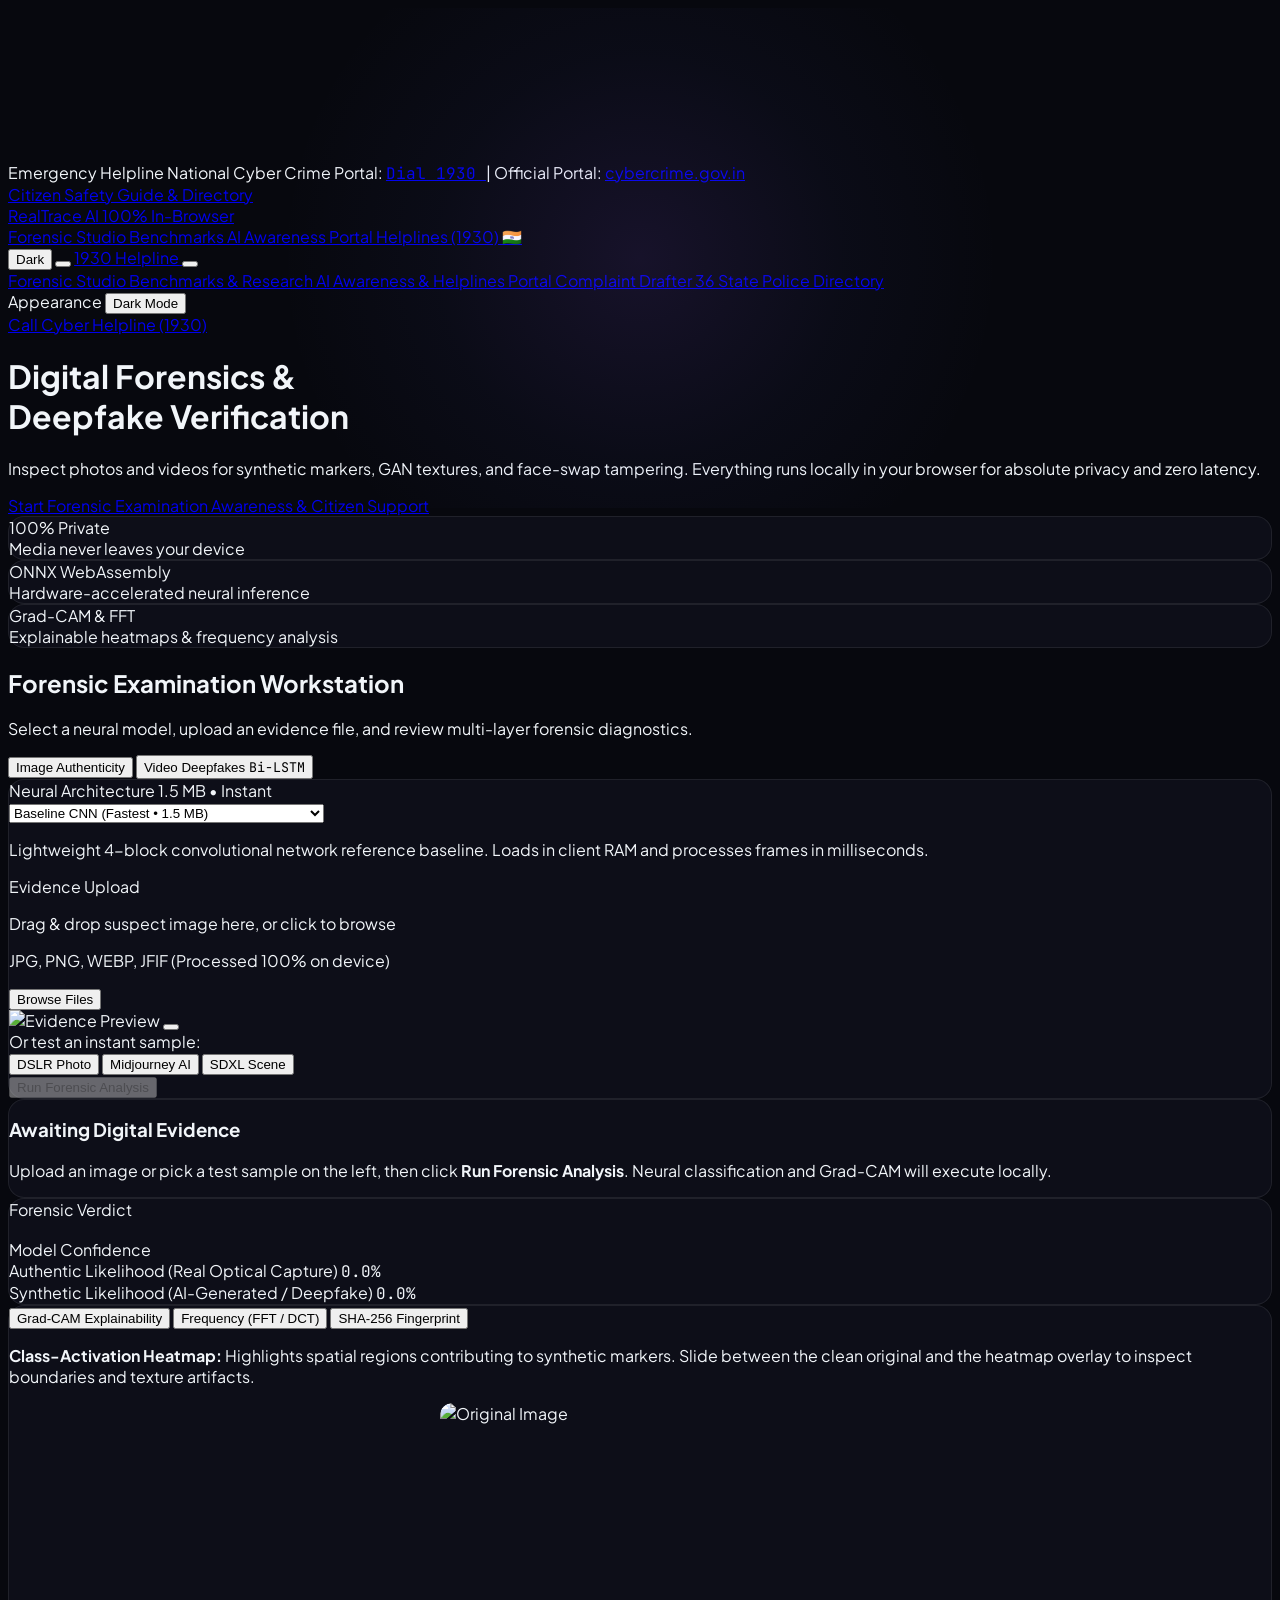
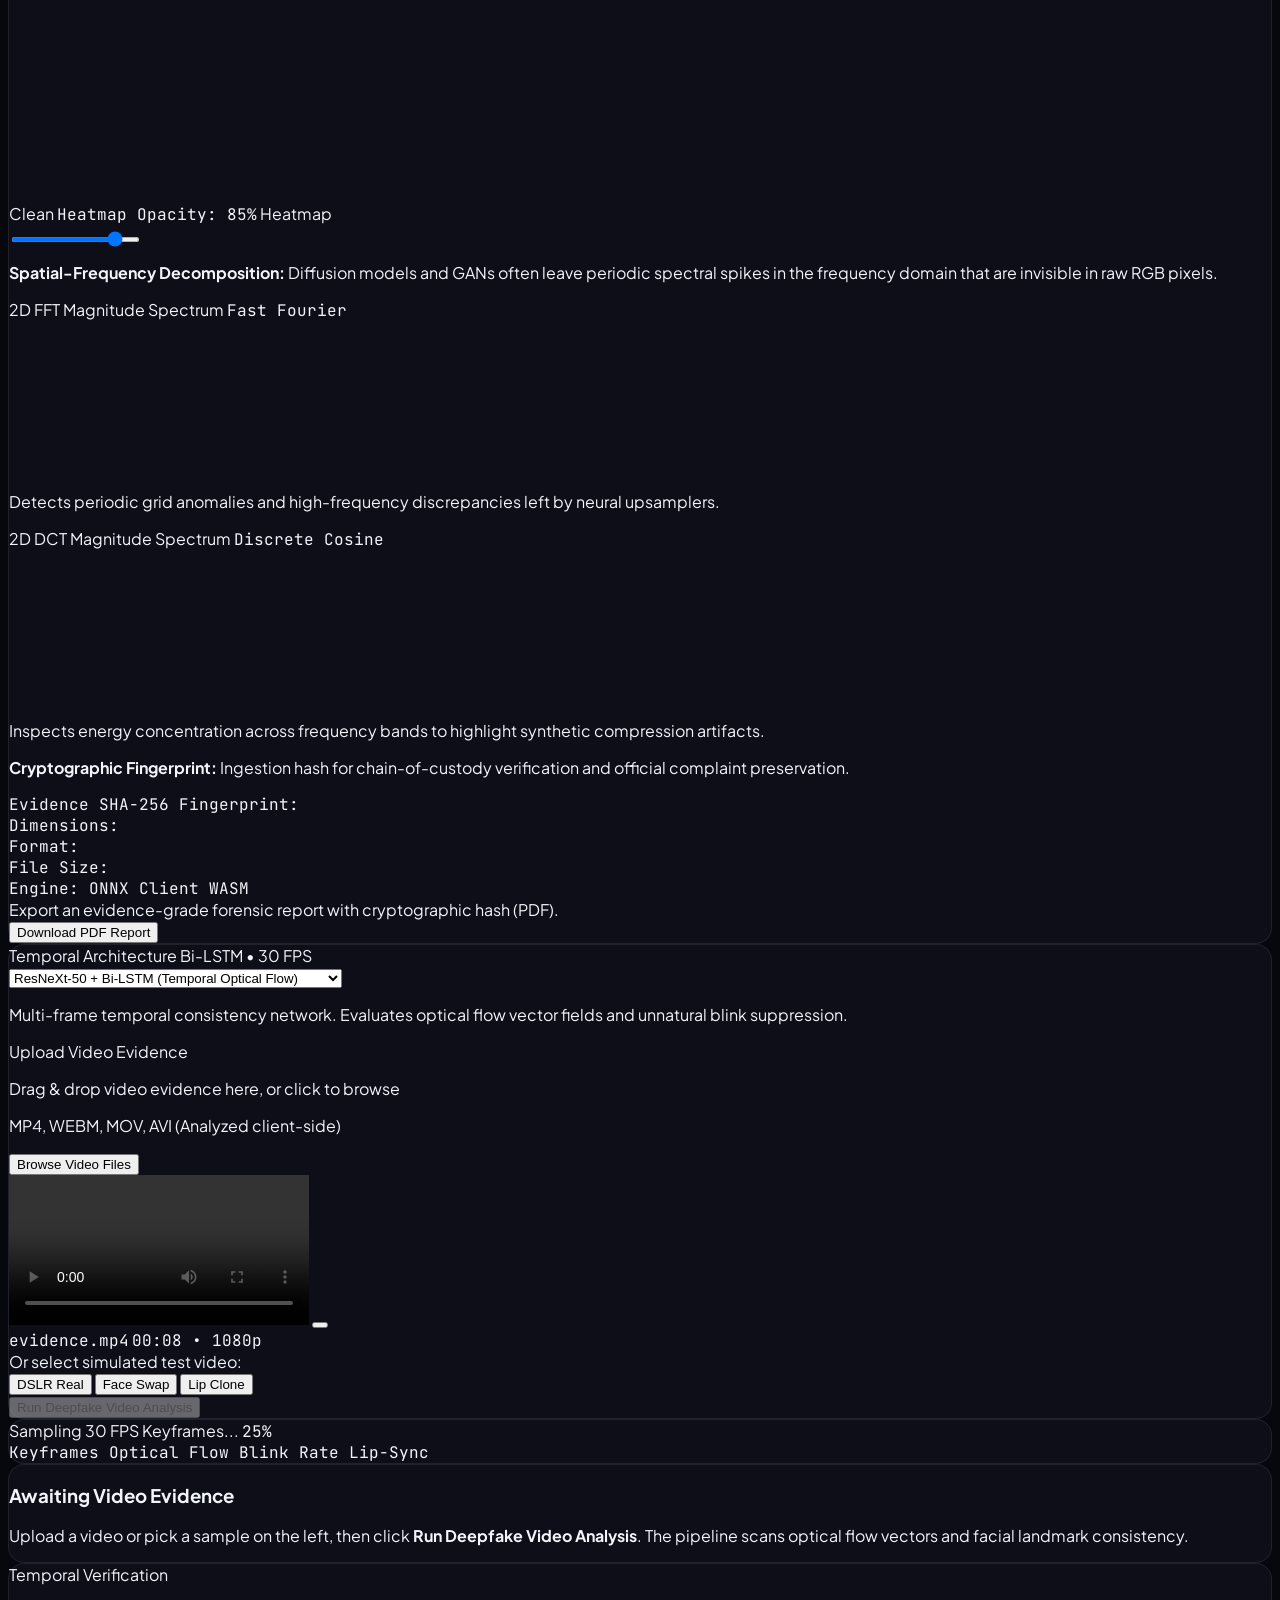
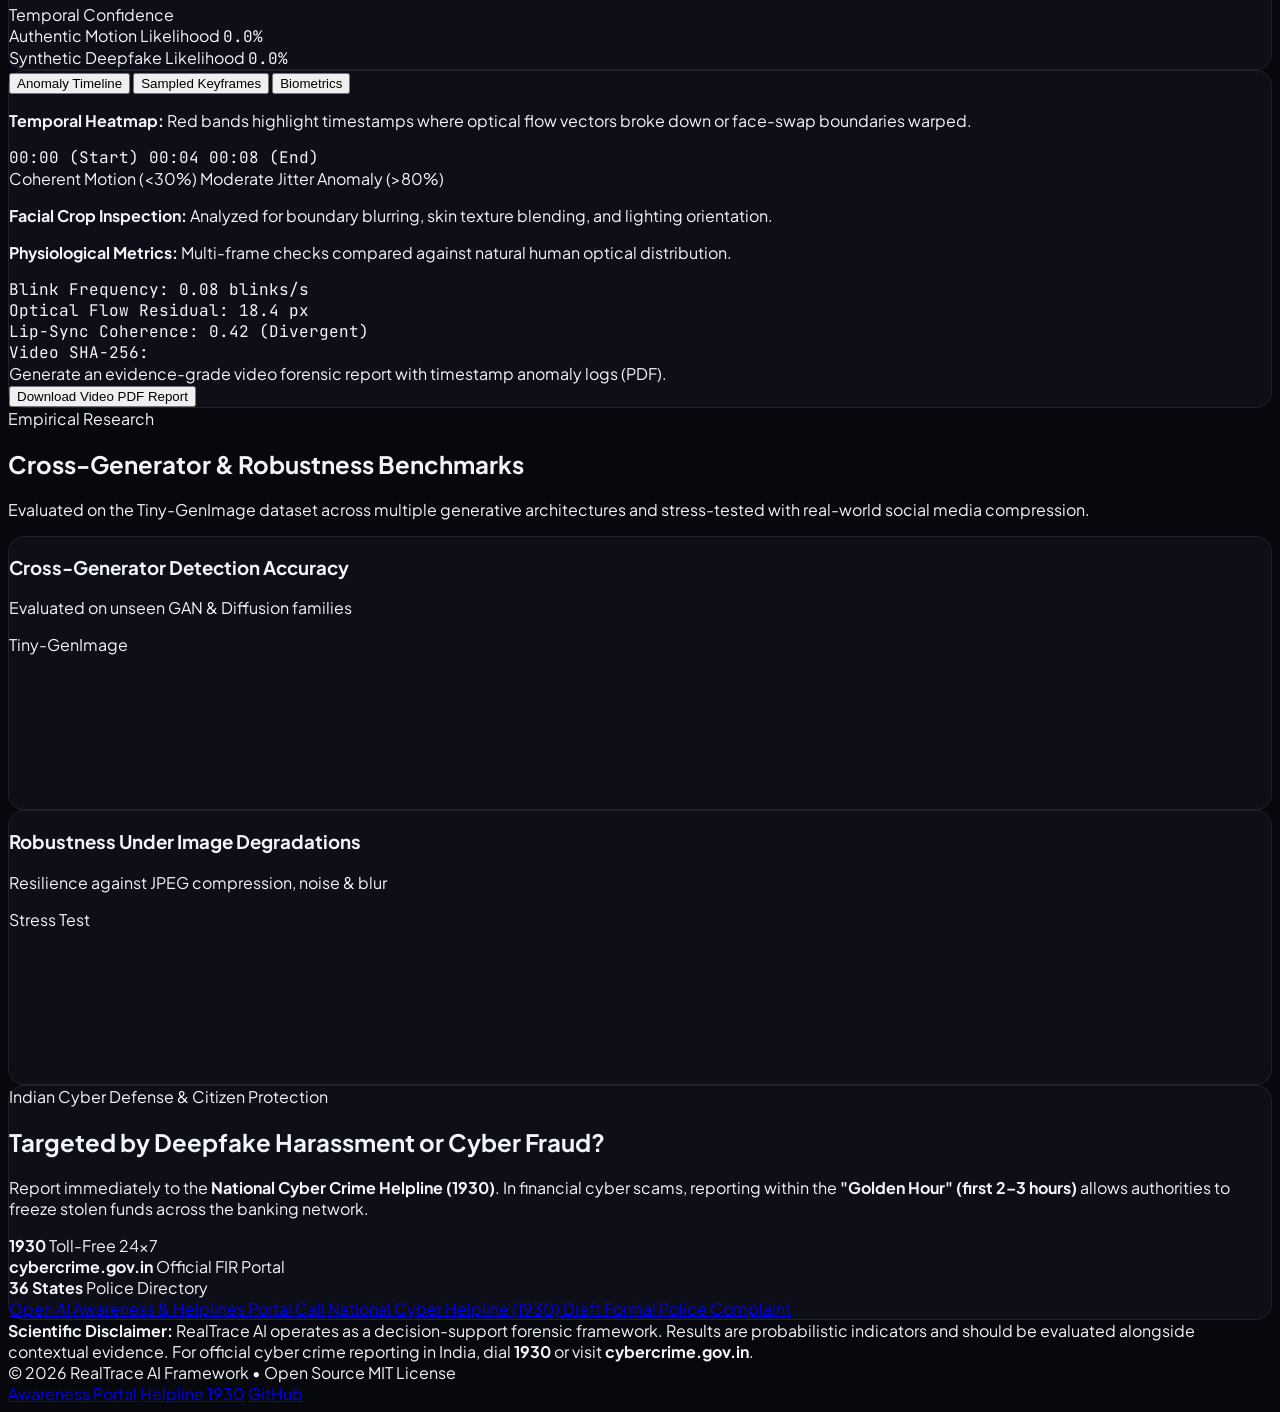
==== commit e26b82c6: "Add files via upload" ====
--- a/frontend/index.html
+++ b/frontend/index.html
@@ -1,1246 +1,964 @@
-<!DOCTYPE html>
-<html lang="en" class="dark">
-<head>
-  <meta charset="UTF-8">
-  <meta name="viewport" content="width=device-width, initial-scale=1.0">
-  <title>RealTrace AI — Forensic Verification & Cyber Safety Portal</title>
-  <meta name="description" content="100% Free In-Browser AI Authenticity Verification, Deepfake Forensics, and Indian Cyber Crime Redressal Directory.">
-  
-  <!-- Tailwind CSS CDN -->
-  <script src="https://cdn.tailwindcss.com"></script>
-  <script>
-    tailwind.config = {
-      darkMode: 'class',
-      theme: {
-        extend: {
-          colors: {
-            brand: {
-              50: '#f5f3ff',
-              400: '#a78bfa',
-              500: '#8b5cf6',
-              600: '#7c3aed',
-              700: '#6d28d9',
-            }
-          }
-        }
-      }
-    }
-  </script>
-
-  <!-- Lucide Icons -->
-  <script src="https://unpkg.com/lucide@latest"></script>
-  <!-- Chart.js CDN for Benchmarks -->
-  <script src="https://cdn.jsdelivr.net/npm/chart.js"></script>
-  <!-- ONNX Runtime Web CDN (Runs model 100% in browser, single-threaded WASM compatible with GitHub Pages) -->
-  <script src="https://cdn.jsdelivr.net/npm/onnxruntime-web@1.14.0/dist/ort.min.js"></script>
-  <!-- jsPDF CDN for In-Browser PDF Report Generation -->
-  <script src="https://cdnjs.cloudflare.com/ajax/libs/jspdf/2.5.1/jspdf.umd.min.js"></script>
-  
-  <!-- Custom Cyber-Forensic Styles -->
-  <link rel="stylesheet" href="style.css">
-</head>
-<body class="bg-[#07080d] text-gray-100 min-h-screen selection:bg-purple-600 selection:text-white relative">
-
-  <!-- Interactive Background Particles -->
-  <canvas id="cyber-particles" class="fixed inset-0 pointer-events-none z-0"></canvas>
-
-  <!-- Ambient Glow Background -->
-  <div class="ambient-glow"></div>
-
-  <!-- Top Emergency Hotline Announcement Strip -->
-  <div class="relative z-30 bg-gradient-to-r from-rose-950/80 via-red-900/60 to-purple-950/80 border-b border-rose-500/30 py-2 px-4 text-center text-xs text-rose-200">
-    <div class="max-w-7xl mx-auto flex flex-wrap items-center justify-center gap-2">
-      <span class="inline-flex items-center gap-1.5 px-2 py-0.5 rounded-full bg-rose-500/20 text-rose-300 font-bold uppercase tracking-wider text-[10px]">
-        <span class="w-2 h-2 rounded-full bg-rose-400 animate-ping"></span>
-        24x7 Cyber Support
-      </span>
-      <span>National Cyber Crime Helpline:</span>
-      <a href="tel:1930" class="font-extrabold text-white underline hover:text-rose-300 flex items-center gap-1 font-mono">
-        <i data-lucide="phone-call" class="w-3.5 h-3.5 text-rose-400"></i>
-        <span>1930</span>
-      </a>
-      <span class="text-rose-300/80 hidden sm:inline">• Official Portal: <a href="https://cybercrime.gov.in" target="_blank" rel="noopener" class="underline hover:text-white">cybercrime.gov.in</a></span>
-      <span class="text-rose-300/80">•</span>
-      <a href="awareness.html" class="underline text-purple-300 hover:text-white font-semibold flex items-center gap-1">
-        <span>View Full Awareness & Indian Agencies Directory</span>
-        <i data-lucide="arrow-right" class="w-3 h-3"></i>
-      </a>
-    </div>
-  </div>
-
-  <!-- Navigation Bar -->
-  <nav class="relative z-30 border-b border-white/10 backdrop-blur-md bg-[#0a0b12]/85 sticky top-0">
-    <div class="max-w-7xl mx-auto px-4 sm:px-6 lg:px-8 h-16 flex items-center justify-between">
-      
-      <!-- Brand Logo -->
-      <a href="index.html" class="flex items-center gap-3 group">
-        <div class="w-9 h-9 rounded-xl bg-gradient-to-br from-indigo-500 to-purple-600 flex items-center justify-center shadow-lg shadow-purple-500/30 group-hover:scale-105 transition-transform">
-          <i data-lucide="scan-search" class="w-5 h-5 text-white"></i>
-        </div>
-        <div>
-          <span class="font-bold text-lg tracking-tight bg-gradient-to-r from-white via-gray-200 to-purple-300 bg-clip-text text-transparent">RealTrace AI</span>
-          <span class="hidden sm:inline-block ml-2 text-[10px] font-semibold uppercase tracking-wider px-2 py-0.5 rounded-full bg-emerald-500/10 text-emerald-400 border border-emerald-500/20">Client-Side AI • 100% Free</span>
-        </div>
-      </a>
-
-      <!-- Desktop Nav Links -->
-      <div class="hidden lg:flex items-center gap-6 text-xs xl:text-sm text-gray-300 font-medium">
-        <a href="#studio" class="hover:text-purple-400 transition-colors flex items-center gap-1.5">
-          <i data-lucide="microscope" class="w-4 h-4 text-purple-400"></i> Forensic Studio
-        </a>
-        <a href="awareness.html" class="hover:text-purple-400 text-purple-300 font-semibold transition-colors flex items-center gap-1.5 group">
-          <i data-lucide="brain-circuit" class="w-4 h-4 text-purple-400 group-hover:scale-110 transition-transform"></i>
-          <span>AI Awareness & Helplines</span>
-          <span class="text-[9px] px-1.5 py-0.5 rounded bg-purple-500/20 text-purple-300 border border-purple-500/30 uppercase font-bold tracking-wider">Page</span>
-        </a>
-        <a href="awareness.html#helplines-section" class="hover:text-rose-400 text-rose-300 font-semibold transition-colors flex items-center gap-1.5">
-          <i data-lucide="phone-call" class="w-4 h-4 text-rose-400"></i> Cyber Helplines (1930) 🇮🇳
-        </a>
-        <a href="awareness.html#complaint-wizard" class="hover:text-purple-400 transition-colors flex items-center gap-1.5">
-          <i data-lucide="file-text" class="w-4 h-4 text-purple-400"></i> Complaint Drafter
-        </a>
-        <a href="#benchmarks" class="hover:text-purple-400 transition-colors flex items-center gap-1.5">
-          <i data-lucide="bar-chart-2" class="w-4 h-4 text-purple-400"></i> Benchmarks
-        </a>
-      </div>
-
-      <!-- Action Items & Mobile Menu Button -->
-      <div class="flex items-center gap-3">
-        <!-- Audio Synthesizer FX Toggle -->
-        <button id="audio-toggle-btn" type="button" class="p-2 rounded-xl bg-white/5 hover:bg-white/10 text-gray-400 hover:text-purple-300 border border-white/10 transition-colors" title="Toggle Cyber Audio FX">
-          <i id="audio-icon" data-lucide="volume-x" class="w-4 h-4"></i>
-        </button>
-
-        <!-- Emergency Helpline CTA Button -->
-        <a href="tel:1930" class="sos-badge px-3.5 py-1.5 rounded-full bg-rose-600/90 hover:bg-rose-600 text-white text-xs font-bold transition-all flex items-center gap-2 shadow-lg shadow-rose-600/30">
-          <i data-lucide="shield-alert" class="w-3.5 h-3.5"></i>
-          <span>Report Crime: 1930</span>
-        </a>
-
-        <!-- GitHub -->
-        <a href="https://github.com/Durgjeet/RealTrace-AI" target="_blank" rel="noopener" class="p-2 text-gray-400 hover:text-white transition-colors" title="View Source on GitHub">
-          <i data-lucide="github" class="w-5 h-5"></i>
-        </a>
-
-        <!-- Mobile Menu Toggle Button -->
-        <button id="mobile-menu-btn" type="button" class="lg:hidden p-2 rounded-xl bg-white/5 text-gray-300 hover:text-white border border-white/10">
-          <i data-lucide="menu" class="w-5 h-5"></i>
-        </button>
-      </div>
-
-    </div>
-
-    <!-- Mobile Drawer Menu -->
-    <div id="mobile-menu-drawer" class="hidden lg:hidden border-t border-white/10 bg-[#0a0b12]/95 px-4 pt-3 pb-5 space-y-3 text-sm">
-      <a href="#studio" class="block py-2 text-gray-300 hover:text-purple-400 flex items-center gap-2">
-        <i data-lucide="microscope" class="w-4 h-4 text-purple-400"></i> Forensic Studio
-      </a>
-      <a href="awareness.html" class="block py-2 text-purple-300 font-bold flex items-center gap-2">
-        <i data-lucide="brain-circuit" class="w-4 h-4 text-purple-400"></i> AI Awareness & Helplines Page
-      </a>
-      <a href="awareness.html#helplines-section" class="block py-2 text-rose-300 font-bold flex items-center gap-2">
-        <i data-lucide="phone-call" class="w-4 h-4 text-rose-400"></i> Indian Cyber Helplines (1930)
-      </a>
-      <a href="awareness.html#complaint-wizard" class="block py-2 text-gray-300 hover:text-purple-400 flex items-center gap-2">
-        <i data-lucide="file-text" class="w-4 h-4 text-purple-400"></i> Incident Complaint Assistant
-      </a>
-      <a href="awareness.html#state-directory" class="block py-2 text-gray-300 hover:text-purple-400 flex items-center gap-2">
-        <i data-lucide="map" class="w-4 h-4 text-purple-400"></i> 36 State Cyber Police Directory
-      </a>
-      <a href="#benchmarks" class="block py-2 text-gray-300 hover:text-purple-400 flex items-center gap-2">
-        <i data-lucide="bar-chart-2" class="w-4 h-4 text-purple-400"></i> Research & Benchmarks
-      </a>
-    </div>
-  </nav>
-
-  <!-- Hero Section -->
-  <section class="relative z-10 pt-14 pb-10 px-4 sm:px-6 lg:px-8 max-w-5xl mx-auto text-center">
-    <div class="inline-flex items-center gap-2 px-3 py-1.5 rounded-full bg-purple-500/10 border border-purple-500/25 text-purple-300 text-xs font-semibold mb-6">
-      <span class="w-2 h-2 rounded-full bg-emerald-400 animate-ping"></span>
-      <span>100% In-Browser Private Verification • Zero Server Uploads • Deploy to GitHub Pages ($0 Forever)</span>
-    </div>
-    
-    <h1 class="text-4xl sm:text-6xl font-black tracking-tight text-white mb-6 leading-tight">
-      Forensic AI Verification & <br class="hidden sm:inline">
-      <span class="bg-gradient-to-r from-purple-400 via-indigo-300 to-rose-400 bg-clip-text text-transparent">
-        Digital Safety Intelligence
-      </span>
-    </h1>
-
-    <p class="text-base sm:text-lg text-gray-300 max-w-3xl mx-auto mb-8 leading-relaxed">
-      Verify authenticity of digital photos with neural classification, explainable Grad-CAM heatmaps, and frequency-domain forensics. Stay empowered against deepfake extortion and cyber fraud with official Indian cyber grievance helplines.
-    </p>
-
-    <!-- Fast Action Buttons -->
-    <div class="flex flex-wrap items-center justify-center gap-4">
-      <a href="#studio" class="px-6 py-3 rounded-xl bg-gradient-to-r from-purple-600 to-indigo-600 text-white font-semibold shadow-lg shadow-purple-600/30 hover:brightness-110 transition-all flex items-center gap-2">
-        <i data-lucide="scan" class="w-4 h-4"></i>
-        <span>Scan Evidence Now</span>
-      </a>
-      <a href="awareness.html" class="px-6 py-3 rounded-xl bg-purple-500/15 border border-purple-500/30 text-purple-200 font-semibold hover:bg-purple-500/25 transition-all flex items-center gap-2 shadow-lg shadow-purple-500/20">
-        <i data-lucide="brain-circuit" class="w-4 h-4 text-purple-400"></i>
-        <span>AI Awareness Portal (New Page)</span>
-      </a>
-      <a href="awareness.html#helplines-section" class="px-6 py-3 rounded-xl bg-rose-500/10 border border-rose-500/30 text-rose-300 font-semibold hover:bg-rose-500/20 transition-all flex items-center gap-2">
-        <i data-lucide="phone" class="w-4 h-4 text-rose-400"></i>
-        <span>Indian Helplines (1930)</span>
-      </a>
-    </div>
-
-    <!-- Quick Badges -->
-    <div class="grid grid-cols-2 sm:grid-cols-4 gap-3 max-w-4xl mx-auto mt-10 text-left">
-      <div class="glass-card p-4">
-        <div class="text-[11px] text-gray-400 uppercase font-semibold">Engine</div>
-        <div class="text-lg font-bold text-emerald-400 mt-1">ONNX WebAssembly</div>
-        <div class="text-[11px] text-gray-500 mt-0.5">Runs on client hardware</div>
-      </div>
-      <div class="glass-card p-4">
-        <div class="text-[11px] text-gray-400 uppercase font-semibold">Privacy</div>
-        <div class="text-lg font-bold text-purple-400 mt-1">100% On-Device</div>
-        <div class="text-[11px] text-gray-500 mt-0.5">Photos never leave browser</div>
-      </div>
-      <div class="glass-card p-4">
-        <div class="text-[11px] text-gray-400 uppercase font-semibold">Top Detection</div>
-        <div class="text-lg font-bold text-indigo-400 mt-1">96.8% Accuracy</div>
-        <div class="text-[11px] text-gray-500 mt-0.5">GLIDE & BigGAN evaluated</div>
-      </div>
-      <div class="glass-card p-4">
-        <div class="text-[11px] text-gray-400 uppercase font-semibold">National Support</div>
-        <div class="text-lg font-bold text-rose-400 mt-1">1930 Helpline</div>
-        <div class="text-[11px] text-gray-500 mt-0.5">24x7 Indian cyber portal</div>
-      </div>
-    </div>
-  </section>
-  <section id="studio" class="relative z-10 py-12 px-4 sm:px-6 lg:px-8 max-w-7xl mx-auto">
-    <div class="text-center mb-8">
-      <span class="text-xs font-semibold uppercase tracking-wider text-purple-400">Digital Examination Lab</span>
-      <h2 class="text-2xl sm:text-3xl font-extrabold text-white tracking-tight mt-1">Interactive Forensic Studio</h2>
-      <p class="text-xs sm:text-sm text-gray-400 mt-1">In-browser neural inference • Zero cloud server cost • Complete user privacy</p>
-    </div>
-
-    <!-- Studio Mode Switcher: Image Forensics vs Video Deepfake Forensics -->
-    <div class="flex items-center justify-center gap-3 mb-8">
-      <button id="mode-image-btn" type="button" class="studio-mode-pill px-5 py-2.5 rounded-xl text-xs font-bold transition-all flex items-center gap-2 bg-purple-600 text-white shadow-lg shadow-purple-600/30">
-        <i data-lucide="image" class="w-4 h-4"></i>
-        <span>Image Authenticity Studio</span>
-      </button>
-      <button id="mode-video-btn" type="button" class="studio-mode-pill px-5 py-2.5 rounded-xl text-xs font-bold transition-all flex items-center gap-2 bg-white/5 text-gray-300 hover:text-white hover:bg-white/10 border border-white/10">
-        <i data-lucide="video" class="w-4 h-4 text-purple-400"></i>
-        <span>Video Deepfake Forensics</span>
-        <span class="text-[9px] px-1.5 py-0.5 rounded bg-indigo-500/20 text-indigo-300 border border-indigo-500/30 font-mono font-semibold">Temporal AI</span>
-      </button>
-    </div>
-
-    <!-- IMAGE FORENSICS STUDIO CONTAINER -->
-    <div id="image-studio-container" class="grid grid-cols-1 lg:grid-cols-12 gap-8 items-start">
-      
-      <!-- Left Column: Input & Controls (5 Cols) -->
-      <div class="lg:col-span-5 space-y-6">
-        
-        <!-- Model Selection Card -->
-        <div class="glass-card p-5">
-          <div class="flex items-center justify-between mb-3">
-            <label for="model-selector" class="text-xs font-semibold uppercase tracking-wider text-purple-400 flex items-center gap-1.5">
-              <i data-lucide="cpu" class="w-3.5 h-3.5"></i>
-              <span>Select Neural Model</span>
-            </label>
-            <span id="model-badge" class="text-[10px] text-emerald-400 font-semibold bg-emerald-500/10 px-2 py-0.5 rounded border border-emerald-500/25">1.5 MB • Instant</span>
-          </div>
-          <select id="model-selector" class="w-full bg-[#131522] border border-white/10 rounded-xl px-3.5 py-2.5 text-xs sm:text-sm text-white focus:outline-none focus:border-purple-500 transition-colors">
-            <option value="baseline" selected>Baseline CNN (Fastest • 1.5 MB)</option>
-            <option value="efficientnet_b0_robust">EfficientNet-B0 Robust (Max Accuracy • 16.0 MB)</option>
-          </select>
-          <p id="model-desc" class="text-xs text-gray-400 mt-2.5 leading-relaxed">
-            Lightweight 4-block convolutional network reference baseline. Loads instantly in memory and runs inference in milliseconds.
-          </p>
-        </div>
-
-        <!-- Evidence Upload Dropzone -->
-        <div class="glass-card p-5">
-          <div class="text-xs font-semibold uppercase tracking-wider text-purple-400 mb-3 flex items-center gap-1.5">
-            <i data-lucide="upload" class="w-3.5 h-3.5"></i>
-            <span>Upload Image Evidence</span>
-          </div>
-
-          <!-- Hidden Native File Input placed outside dropzone to eliminate bubbling lock -->
-          <input type="file" id="file-input" accept="image/*,.jpg,.jpeg,.png,.webp,.jfif,.bmp,.avif" style="display: none;">
-
-          <div id="dropzone" class="border-2 border-dashed border-white/15 rounded-xl p-6 text-center cursor-pointer hover:border-purple-500/50 transition-all bg-white/[0.02]">
-            
-            <div id="upload-prompt" class="space-y-3 pointer-events-none">
-              <div class="w-12 h-12 rounded-xl bg-purple-500/10 border border-purple-500/20 text-purple-400 mx-auto flex items-center justify-center">
-                <i data-lucide="image-plus" class="w-6 h-6"></i>
-              </div>
-              <div>
-                <p class="text-sm font-medium text-gray-200">Drag & drop suspect image here, or click to browse</p>
-                <p class="text-xs text-gray-500 mt-1">JPG, PNG, WEBP, JFIF (Processed 100% on your device)</p>
-              </div>
-              <button id="browse-btn" type="button" class="pointer-events-auto px-5 py-2 rounded-lg bg-purple-600/30 hover:bg-purple-600/50 border border-purple-500/40 text-xs text-purple-200 font-semibold transition-colors shadow-sm">
-                Browse Files
-              </button>
-            </div>
-
-            <!-- Preview Container with Magnifier Loupe -->
-            <div id="preview-container" class="hidden space-y-3">
-              <div class="relative max-h-56 overflow-hidden rounded-lg border border-white/10 mx-auto bg-black magnifier-container">
-                <img id="image-preview" src="" alt="Evidence Preview" class="w-full h-auto object-contain max-h-56 mx-auto">
-                <button id="remove-btn" type="button" class="absolute top-2 right-2 p-1.5 rounded-lg bg-black/70 hover:bg-black text-gray-300 hover:text-white transition-colors z-30" title="Remove image">
-                  <i data-lucide="x" class="w-4 h-4"></i>
-                </button>
-              </div>
-              <div class="flex items-center justify-between text-xs text-gray-400 px-1">
-                <span class="text-[11px] text-purple-400 font-medium flex items-center gap-1">
-                  <i data-lucide="zoom-in" class="w-3.5 h-3.5"></i>
-                  <span>Hover image to inspect pixels (2.5x Zoom)</span>
-                </span>
-                <span id="preview-filesize" class="font-mono text-purple-300">1.2 MB</span>
-              </div>
-            </div>
-          </div>
-
-          <!-- Instant Samples Sandbox -->
-          <div class="mt-4 pt-4 border-t border-white/10">
-            <div class="text-[11px] font-semibold uppercase tracking-wider text-gray-400 mb-2">Or click an instant test sample:</div>
-            <div class="grid grid-cols-3 gap-2">
-              <button type="button" class="sample-btn px-2.5 py-2 rounded-lg bg-white/5 hover:bg-emerald-500/10 border border-white/10 hover:border-emerald-500/30 text-xs text-gray-300 transition-all text-left flex items-center gap-1.5" data-sample="authentic">
-                <span class="w-2 h-2 rounded-full bg-emerald-400"></span>
-                <span class="truncate">DSLR Photo</span>
-              </button>
-              <button type="button" class="sample-btn px-2.5 py-2 rounded-lg bg-white/5 hover:bg-rose-500/10 border border-white/10 hover:border-rose-500/30 text-xs text-gray-300 transition-all text-left flex items-center gap-1.5" data-sample="midjourney">
-                <span class="w-2 h-2 rounded-full bg-rose-400"></span>
-                <span class="truncate">Midjourney AI</span>
-              </button>
-              <button type="button" class="sample-btn px-2.5 py-2 rounded-lg bg-white/5 hover:bg-rose-500/10 border border-white/10 hover:border-rose-500/30 text-xs text-gray-300 transition-all text-left flex items-center gap-1.5" data-sample="sdxl">
-                <span class="w-2 h-2 rounded-full bg-rose-400"></span>
-                <span class="truncate">SDXL Scene</span>
-              </button>
-            </div>
-          </div>
-
-          <!-- Analyze Action Button -->
-          <button id="analyze-btn" disabled class="w-full mt-5 py-3 rounded-xl bg-gradient-to-r from-purple-600 to-indigo-600 text-white font-semibold disabled:opacity-40 disabled:cursor-not-allowed hover:brightness-110 shadow-lg shadow-purple-600/25 transition-all flex items-center justify-center gap-2">
-            <i data-lucide="scan-line" class="w-4 h-4"></i>
-            <span id="analyze-btn-text">Run Forensic Analysis</span>
-          </button>
-        </div>
-
-      </div>
-
-      <!-- Right Column: Results & Forensics Visualizations (7 Cols) -->
-      <div class="lg:col-span-7">
-
-        <!-- Initial Placeholder State -->
-        <div id="results-placeholder" class="glass-card p-12 text-center border-dashed">
-          <div class="w-16 h-16 rounded-2xl bg-white/5 border border-white/10 text-gray-400 mx-auto flex items-center justify-center mb-4">
-            <i data-lucide="microscope" class="w-8 h-8 text-purple-400"></i>
-          </div>
-          <h3 class="text-lg font-bold text-white">Awaiting Digital Evidence</h3>
-          <p class="text-xs text-gray-400 max-w-md mx-auto mt-1 leading-relaxed">
-            Upload an image or pick a sample on the left, then click <strong>Run Forensic Analysis</strong>. The neural model will run 100% inside your browser with complete privacy.
-          </p>
-        </div>
-
-        <!-- Active Analysis Results Container -->
-        <div id="results-container" class="hidden space-y-6">
-          
-          <!-- Verdict Banner -->
-          <div id="verdict-banner" class="glass-card p-6 border-l-4">
-            <div class="flex flex-col sm:flex-row sm:items-center justify-between gap-4">
-              <div>
-                <div class="flex items-center gap-2">
-                  <span id="verdict-icon"></span>
-                  <span class="text-xs uppercase font-bold tracking-widest text-gray-400">Classification Verdict</span>
-                </div>
-                <h3 id="verdict-title" class="text-2xl sm:text-3xl font-extrabold tracking-tight mt-1"></h3>
-                <p id="verdict-subtitle" class="text-xs text-gray-400 mt-1"></p>
-              </div>
-
-              <!-- Confidence Pill -->
-              <div class="text-right sm:border-l sm:border-white/10 sm:pl-6">
-                <div class="text-[11px] uppercase tracking-wider text-gray-400 font-semibold">Model Confidence</div>
-                <div id="confidence-score" class="text-3xl font-black mt-0.5"></div>
-              </div>
-            </div>
-
-            <!-- Dual Probability Bars -->
-            <div class="mt-6 pt-5 border-t border-white/10 space-y-3">
-              <div>
-                <div class="flex justify-between text-xs font-semibold mb-1">
-                  <span class="text-emerald-400">Authentic Likelihood (Real Optical Capture)</span>
-                  <span id="prob-real-text" class="text-emerald-400 font-mono">0.0%</span>
-                </div>
-                <div class="w-full bg-white/5 rounded-full h-2.5 overflow-hidden">
-                  <div id="prob-real-bar" class="bg-gradient-to-r from-emerald-500 to-teal-400 h-2.5 rounded-full transition-all duration-700" style="width: 0%"></div>
-                </div>
-              </div>
-
-              <div>
-                <div class="flex justify-between text-xs font-semibold mb-1">
-                  <span class="text-rose-400">Synthetic Likelihood (AI-Generated / Deepfake)</span>
-                  <span id="prob-ai-text" class="text-rose-400 font-mono">0.0%</span>
-                </div>
-                <div class="w-full bg-white/5 rounded-full h-2.5 overflow-hidden">
-                  <div id="prob-ai-bar" class="bg-gradient-to-r from-rose-500 to-pink-500 h-2.5 rounded-full transition-all duration-700" style="width: 0%"></div>
-                </div>
-              </div>
-            </div>
-          </div>
-
-          <!-- Evidence Inspection Tabs -->
-          <div class="glass-card p-6">
-            <!-- Tab Headers -->
-            <div class="flex border-b border-white/10 gap-2 mb-6 overflow-x-auto">
-              <button class="forensic-tab-btn px-3.5 py-2 text-xs font-semibold border-b-2 border-purple-500 text-purple-300 transition-colors flex items-center gap-1.5 whitespace-nowrap" data-tab="tab-gradcam">
-                <i data-lucide="flame" class="w-3.5 h-3.5"></i>
-                <span>Grad-CAM Explainability</span>
-              </button>
-              <button class="forensic-tab-btn px-3.5 py-2 text-xs font-semibold border-b-2 border-transparent text-gray-400 hover:text-white transition-colors flex items-center gap-1.5 whitespace-nowrap" data-tab="tab-frequency">
-                <i data-lucide="activity" class="w-3.5 h-3.5"></i>
-                <span>Frequency Forensics (FFT / DCT)</span>
-              </button>
-              <button class="forensic-tab-btn px-3.5 py-2 text-xs font-semibold border-b-2 border-transparent text-gray-400 hover:text-white transition-colors flex items-center gap-1.5 whitespace-nowrap" data-tab="tab-metadata">
-                <i data-lucide="file-check" class="w-3.5 h-3.5"></i>
-                <span>Evidence Hash & Integrity</span>
-              </button>
-            </div>
-
-            <!-- Tab 1: Grad-CAM Explainability with Opacity Slider -->
-            <div id="tab-gradcam" class="forensic-tab-content space-y-4">
-              <div class="text-xs text-gray-300">
-                <strong>Class-Activation Heatmap:</strong> Highlights spatial regions contributing to synthetic markers. Slide between the clean original and the heatmap overlay to inspect boundaries and texture artifacts.
-              </div>
-
-              <!-- Interactive Before / After Opacity Container -->
-              <div class="comparison-container border border-white/10 shadow-2xl bg-black">
-                <img id="cam-original-img" src="" alt="Original Image" class="comparison-image">
-                <canvas id="cam-overlay-canvas" class="comparison-image transition-opacity" style="opacity: 0.85;"></canvas>
-              </div>
-
-              <!-- Opacity Slider -->
-              <div class="max-w-md mx-auto pt-2">
-                <div class="flex justify-between text-xs text-gray-400 mb-1 font-medium">
-                  <span>Clean Original</span>
-                  <span id="opacity-val-label" class="text-purple-400 font-mono">Heatmap Opacity: 85%</span>
-                  <span>Full Heatmap</span>
-                </div>
-                <input type="range" id="opacity-slider" min="0" max="100" value="85" class="w-full accent-purple-500 cursor-pointer">
-              </div>
-            </div>
-
-            <!-- Tab 2: Frequency-Domain Forensics (FFT & DCT) -->
-            <div id="tab-frequency" class="forensic-tab-content hidden space-y-4">
-              <div class="text-xs text-gray-300">
-                <strong>Spatial-Frequency Decomposition:</strong> Generative models (GANs and Diffusion architectures) often leave periodic artifacts in frequency representations that are invisible in raw RGB pixels.
-              </div>
-
-              <div class="grid grid-cols-1 sm:grid-cols-2 gap-4 pt-2">
-                <!-- FFT Spectrum Card -->
-                <div class="bg-white/5 border border-white/10 rounded-xl p-4">
-                  <div class="flex items-center justify-between mb-2">
-                    <span class="text-xs font-bold text-gray-200">2D FFT Magnitude Spectrum</span>
-                    <span class="text-[10px] text-purple-400 bg-purple-500/10 px-1.5 py-0.5 rounded font-mono">Fast Fourier</span>
-                  </div>
-                  <canvas id="fft-canvas" class="w-full aspect-square rounded-lg border border-white/10 bg-black"></canvas>
-                  <p class="text-[11px] text-gray-400 mt-2 leading-relaxed">
-                    Uncovers periodic grid spikes and high-frequency discrepancies left by upsamplers.
-                  </p>
-                </div>
-
-                <!-- DCT Spectrum Card -->
-                <div class="bg-white/5 border border-white/10 rounded-xl p-4">
-                  <div class="flex items-center justify-between mb-2">
-                    <span class="text-xs font-bold text-gray-200">2D DCT Magnitude Spectrum</span>
-                    <span class="text-[10px] text-indigo-400 bg-indigo-500/10 px-1.5 py-0.5 rounded font-mono">Discrete Cosine</span>
-                  </div>
-                  <canvas id="dct-canvas" class="w-full aspect-square rounded-lg border border-white/10 bg-black"></canvas>
-                  <p class="text-[11px] text-gray-400 mt-2 leading-relaxed">
-                    Inspects spatial-frequency compression blocks and energy concentration across bands.
-                  </p>
-                </div>
-              </div>
-            </div>
-
-            <!-- Tab 3: Evidence Metadata & Cryptography -->
-            <div id="tab-metadata" class="forensic-tab-content hidden space-y-4">
-              <div class="text-xs text-gray-300">
-                <strong>Forensic Metadata & Integrity Hash:</strong> Cryptographic SHA-256 fingerprint generated at ingestion time for chain-of-custody verification.
-              </div>
-
-              <div class="space-y-2.5 pt-2 text-xs font-mono">
-                <div class="p-3 bg-white/5 border border-white/10 rounded-lg flex flex-col sm:flex-row sm:items-center justify-between gap-1">
-                  <span class="text-gray-400 font-sans">Evidence SHA-256 Checksum:</span>
-                  <span id="meta-sha256" class="text-purple-300 font-bold break-all"></span>
-                </div>
-                <div class="grid grid-cols-2 gap-2">
-                  <div class="p-3 bg-white/5 border border-white/10 rounded-lg">
-                    <span class="text-gray-400 font-sans block text-[11px]">Dimensions:</span>
-                    <span id="meta-dimensions" class="text-white font-bold"></span>
-                  </div>
-                  <div class="p-3 bg-white/5 border border-white/10 rounded-lg">
-                    <span class="text-gray-400 font-sans block text-[11px]">Format / MIME:</span>
-                    <span id="meta-format" class="text-white font-bold"></span>
-                  </div>
-                  <div class="p-3 bg-white/5 border border-white/10 rounded-lg">
-                    <span class="text-gray-400 font-sans block text-[11px]">File Size:</span>
-                    <span id="meta-filesize" class="text-white font-bold"></span>
-                  </div>
-                  <div class="p-3 bg-white/5 border border-white/10 rounded-lg">
-                    <span class="text-gray-400 font-sans block text-[11px]">Inference Engine:</span>
-                    <span id="meta-model" class="text-emerald-400 font-bold">ONNX WASM (Client)</span>
-                  </div>
-                </div>
-              </div>
-            </div>
-
-            <!-- Download PDF Report Action -->
-            <div class="mt-6 pt-5 border-t border-white/10 flex flex-col sm:flex-row items-center justify-between gap-3">
-              <div class="text-xs text-gray-400">
-                Generate an evidence-grade forensic report with cryptographic hash & Indian cyber helpline guidance (PDF).
-              </div>
-              <button id="download-report-btn" class="w-full sm:w-auto px-5 py-2.5 rounded-xl bg-purple-600 hover:bg-purple-700 text-white text-xs font-semibold shadow-md shadow-purple-600/30 transition-all flex items-center justify-center gap-2">
-                <i data-lucide="file-down" class="w-4 h-4"></i>
-                <span>Download Forensic PDF Report</span>
-              </button>
-            </div>
-
-          </div>
-
-        </div>
-
-      </div>
-
-    </div>
-
-    <!-- VIDEO DEEPFAKE FORENSICS STUDIO (Temporal & Keyframe Analysis) -->
-    <div id="video-studio-container" class="hidden grid grid-cols-1 lg:grid-cols-12 gap-8 items-start">
-      
-      <!-- Left Column: Video Controls (5 Cols) -->
-      <div class="lg:col-span-5 space-y-6">
-        
-        <!-- Video Model Selection -->
-        <div class="glass-card p-5">
-          <div class="flex items-center justify-between mb-3">
-            <label for="video-model-selector" class="text-xs font-semibold uppercase tracking-wider text-purple-400 flex items-center gap-1.5">
-              <i data-lucide="cpu" class="w-3.5 h-3.5"></i>
-              <span>Temporal Neural Architecture</span>
-            </label>
-            <span id="video-model-badge" class="text-[10px] text-indigo-400 font-semibold bg-indigo-500/10 px-2 py-0.5 rounded border border-indigo-500/25">Bi-LSTM • 30 FPS</span>
-          </div>
-          <select id="video-model-selector" class="w-full bg-[#131522] border border-white/10 rounded-xl px-3.5 py-2.5 text-xs sm:text-sm text-white focus:outline-none focus:border-purple-500 transition-colors">
-            <option value="bilstm" selected>ResNeXt-50 + Bi-LSTM (Temporal Optical Flow)</option>
-            <option value="r3d">3D-ResNet (Facial Landmark Jitter & Blink Saccade)</option>
-            <option value="wav2lip">Lip-Forensics (Audio-Visual Phoneme Synchronization)</option>
-          </select>
-          <p id="video-model-desc" class="text-xs text-gray-400 mt-2.5 leading-relaxed">
-            Multi-frame temporal consistency network. Evaluates optical flow vector fields, inter-frame boundary jitter, and unnatural blink suppression.
-          </p>
-        </div>
-
-        <!-- Video Upload Dropzone -->
-        <div class="glass-card p-5">
-          <div class="text-xs font-semibold uppercase tracking-wider text-purple-400 mb-3 flex items-center gap-1.5">
-            <i data-lucide="video" class="w-3.5 h-3.5"></i>
-            <span>Upload Video Evidence</span>
-          </div>
-
-          <!-- Hidden Native Video Input -->
-          <input type="file" id="video-file-input" accept="video/mp4,video/webm,video/quicktime,video/x-msvideo,video/*,.mp4,.webm,.mov,.avi" style="display: none;">
-
-          <div id="video-dropzone" class="border-2 border-dashed border-white/15 rounded-xl p-6 text-center cursor-pointer hover:border-purple-500/50 transition-all bg-white/[0.02]">
-            
-            <div id="video-upload-prompt" class="space-y-3 pointer-events-none">
-              <div class="w-12 h-12 rounded-xl bg-purple-500/10 border border-purple-500/20 text-purple-400 mx-auto flex items-center justify-center">
-                <i data-lucide="film" class="w-6 h-6"></i>
-              </div>
-              <div>
-                <p class="text-sm font-medium text-gray-200">Drag & drop video evidence here, or click to browse</p>
-                <p class="text-xs text-gray-500 mt-1">MP4, WEBM, MOV, AVI (Analyzed client-side)</p>
-              </div>
-              <button id="video-browse-btn" type="button" class="pointer-events-auto px-5 py-2 rounded-lg bg-purple-600/30 hover:bg-purple-600/50 border border-purple-500/40 text-xs text-purple-200 font-semibold transition-colors shadow-sm">
-                Browse Video Files
-              </button>
-            </div>
-
-            <!-- Video Player Preview Container -->
-            <div id="video-preview-container" class="hidden space-y-3">
-              <div class="relative max-h-60 overflow-hidden rounded-lg border border-white/10 mx-auto bg-black">
-                <video id="video-preview-player" controls class="w-full max-h-60 object-contain mx-auto"></video>
-                <button id="video-remove-btn" type="button" class="absolute top-2 right-2 p-1.5 rounded-lg bg-black/70 hover:bg-black text-gray-300 hover:text-white transition-colors z-30" title="Remove video">
-                  <i data-lucide="x" class="w-4 h-4"></i>
-                </button>
-              </div>
-              <div class="flex items-center justify-between text-xs text-gray-400 px-1">
-                <span id="video-preview-filename" class="font-mono text-purple-300 truncate max-w-[200px]">evidence.mp4</span>
-                <span id="video-preview-meta" class="font-mono text-gray-400">00:08 • 1080p • 24fps</span>
-              </div>
-            </div>
-          </div>
-
-          <!-- Instant Video Test Samples -->
-          <div class="mt-4 pt-4 border-t border-white/10">
-            <div class="text-[11px] font-semibold uppercase tracking-wider text-gray-400 mb-2">Or select simulated test video:</div>
-            <div class="grid grid-cols-3 gap-2">
-              <button type="button" class="video-sample-btn px-2.5 py-2 rounded-lg bg-white/5 hover:bg-emerald-500/10 border border-white/10 hover:border-emerald-500/30 text-xs text-gray-300 transition-all text-left flex items-center gap-1.5" data-sample="authentic_interview">
-                <span class="w-2 h-2 rounded-full bg-emerald-400 flex-shrink-0"></span>
-                <span class="truncate">DSLR Interview</span>
-              </button>
-              <button type="button" class="video-sample-btn px-2.5 py-2 rounded-lg bg-white/5 hover:bg-rose-500/10 border border-white/10 hover:border-rose-500/30 text-xs text-gray-300 transition-all text-left flex items-center gap-1.5" data-sample="deepfake_faceswap">
-                <span class="w-2 h-2 rounded-full bg-rose-400 flex-shrink-0"></span>
-                <span class="truncate">Face-Swap Video</span>
-              </button>
-              <button type="button" class="video-sample-btn px-2.5 py-2 rounded-lg bg-white/5 hover:bg-rose-500/10 border border-white/10 hover:border-rose-500/30 text-xs text-gray-300 transition-all text-left flex items-center gap-1.5" data-sample="wav2lip_clone">
-                <span class="w-2 h-2 rounded-full bg-rose-400 flex-shrink-0"></span>
-                <span class="truncate">Wav2Lip Clone</span>
-              </button>
-            </div>
-          </div>
-
-          <!-- Video Analysis Action Button -->
-          <button id="analyze-video-btn" disabled class="w-full mt-5 py-3 rounded-xl bg-gradient-to-r from-purple-600 to-indigo-600 text-white font-semibold disabled:opacity-40 disabled:cursor-not-allowed hover:brightness-110 shadow-lg shadow-purple-600/25 transition-all flex items-center justify-center gap-2">
-            <i data-lucide="scan-line" class="w-4 h-4"></i>
-            <span id="analyze-video-btn-text">Run Deepfake Video Analysis</span>
-          </button>
-        </div>
-
-        <!-- Multi-Stage Video Progress Scanner HUD -->
-        <div id="video-progress-hud" class="hidden glass-card p-4 space-y-3 border-purple-500/30">
-          <div class="flex items-center justify-between text-xs">
-            <span id="video-progress-stage" class="text-purple-300 font-bold flex items-center gap-2">
-              <span class="w-2 h-2 rounded-full bg-purple-400 animate-ping"></span>
-              <span id="video-progress-text">Sampling 30 FPS Keyframes...</span>
-            </span>
-            <span id="video-progress-percent" class="font-mono text-purple-400 font-bold">25%</span>
-          </div>
-          <div class="w-full bg-white/5 rounded-full h-2 overflow-hidden">
-            <div id="video-progress-bar" class="bg-gradient-to-r from-purple-500 to-indigo-500 h-2 rounded-full transition-all duration-300" style="width: 25%"></div>
-          </div>
-          <div class="grid grid-cols-4 gap-1 text-[10px] text-gray-500 font-mono text-center pt-1">
-            <span id="vstep-1" class="text-purple-400 font-bold">Keyframes</span>
-            <span id="vstep-2">Optical Flow</span>
-            <span id="vstep-3">Blink Rate</span>
-            <span id="vstep-4">Lip-Sync</span>
-          </div>
-        </div>
-
-      </div>
-
-      <!-- Right Column: Video Results & Forensic Inspection (7 Cols) -->
-      <div class="lg:col-span-7">
-
-        <!-- Video Placeholder -->
-        <div id="video-results-placeholder" class="glass-card p-12 text-center border-dashed">
-          <div class="w-16 h-16 rounded-2xl bg-white/5 border border-white/10 text-gray-400 mx-auto flex items-center justify-center mb-4">
-            <i data-lucide="video" class="w-8 h-8 text-purple-400"></i>
-          </div>
-          <h3 class="text-lg font-bold text-white">Awaiting Video Evidence</h3>
-          <p class="text-xs text-gray-400 max-w-md mx-auto mt-1 leading-relaxed">
-            Upload a video or pick a sample on the left, then click <strong>Run Deepfake Video Analysis</strong>. The temporal pipeline scans inter-frame optical flow and facial landmark consistency.
-          </p>
-        </div>
-
-        <!-- Active Video Results Container -->
-        <div id="video-results-container" class="hidden space-y-6">
-          
-          <!-- Verdict Banner -->
-          <div id="video-verdict-banner" class="glass-card p-6 border-l-4">
-            <div class="flex flex-col sm:flex-row sm:items-center justify-between gap-4">
-              <div>
-                <div class="flex items-center gap-2">
-                  <span id="video-verdict-icon"></span>
-                  <span class="text-xs uppercase font-bold tracking-widest text-gray-400">Temporal Verification Verdict</span>
-                </div>
-                <h3 id="video-verdict-title" class="text-2xl sm:text-3xl font-black tracking-tight mt-1"></h3>
-                <p id="video-verdict-subtitle" class="text-xs text-gray-400 mt-1"></p>
-              </div>
-
-              <!-- Confidence Pill -->
-              <div class="text-right sm:border-l sm:border-white/10 sm:pl-6">
-                <div class="text-[11px] uppercase tracking-wider text-gray-400 font-semibold">Temporal Confidence</div>
-                <div id="video-confidence-score" class="text-3xl font-black mt-0.5 font-mono"></div>
-              </div>
-            </div>
-
-            <!-- Probability Bars -->
-            <div class="mt-6 pt-5 border-t border-white/10 space-y-3">
-              <div>
-                <div class="flex justify-between text-xs font-semibold mb-1">
-                  <span class="text-emerald-400">Authentic Motion Likelihood (Optical Flow Coherence)</span>
-                  <span id="vprob-real-text" class="text-emerald-400 font-mono">0.0%</span>
-                </div>
-                <div class="w-full bg-white/5 rounded-full h-2.5 overflow-hidden">
-                  <div id="vprob-real-bar" class="bg-gradient-to-r from-emerald-500 to-teal-400 h-2.5 rounded-full transition-all duration-700" style="width: 0%"></div>
-                </div>
-              </div>
-
-              <div>
-                <div class="flex justify-between text-xs font-semibold mb-1">
-                  <span class="text-rose-400">Synthetic Deepfake Likelihood (Boundary Warping & Jitter)</span>
-                  <span id="vprob-ai-text" class="text-rose-400 font-mono">0.0%</span>
-                </div>
-                <div class="w-full bg-white/5 rounded-full h-2.5 overflow-hidden">
-                  <div id="vprob-ai-bar" class="bg-gradient-to-r from-rose-500 to-pink-500 h-2.5 rounded-full transition-all duration-700" style="width: 0%"></div>
-                </div>
-              </div>
-            </div>
-          </div>
-
-          <!-- Video Forensics Tabs -->
-          <div class="glass-card p-6">
-            <!-- Tab Headers -->
-            <div class="flex border-b border-white/10 gap-2 mb-6 overflow-x-auto">
-              <button class="video-tab-btn px-3.5 py-2 text-xs font-semibold border-b-2 border-purple-500 text-purple-300 transition-colors flex items-center gap-1.5 whitespace-nowrap" data-vtab="vtab-timeline">
-                <i data-lucide="activity" class="w-3.5 h-3.5"></i>
-                <span>Frame Anomaly Timeline</span>
-              </button>
-              <button class="video-tab-btn px-3.5 py-2 text-xs font-semibold border-b-2 border-transparent text-gray-400 hover:text-white transition-colors flex items-center gap-1.5 whitespace-nowrap" data-vtab="vtab-keyframes">
-                <i data-lucide="layers" class="w-3.5 h-3.5"></i>
-                <span>Extracted Keyframes</span>
-              </button>
-              <button class="video-tab-btn px-3.5 py-2 text-xs font-semibold border-b-2 border-transparent text-gray-400 hover:text-white transition-colors flex items-center gap-1.5 whitespace-nowrap" data-vtab="vtab-biometrics">
-                <i data-lucide="user-check" class="w-3.5 h-3.5"></i>
-                <span>Biometric Metrics</span>
-              </button>
-            </div>
-
-            <!-- Tab 1: Frame-by-Frame Anomaly Timeline -->
-            <div id="vtab-timeline" class="video-tab-content space-y-4">
-              <div class="text-xs text-gray-300">
-                <strong>Temporal Anomaly Heatmap:</strong> Displays frame-by-frame divergence across the video timeline. Red bands indicate timestamps where optical flow vectors between consecutive video frames broke down or face-swap interpolation boundaries warped.
-              </div>
-
-              <!-- Visual Bar Timeline -->
-              <div class="space-y-2 pt-2">
-                <div class="flex justify-between text-[11px] font-mono text-gray-400">
-                  <span>00:00 (Start)</span>
-                  <span id="vtimeline-mid">00:04</span>
-                  <span id="vtimeline-end">00:08 (End)</span>
-                </div>
-                <div id="vtimeline-bar" class="h-8 rounded-lg border border-white/10 flex overflow-hidden bg-black/60"></div>
-                <div class="flex items-center justify-between text-[10px] text-gray-500 pt-1">
-                  <span class="flex items-center gap-1"><span class="w-2 h-2 rounded-full bg-emerald-500"></span> Natural Optical Frame (&lt;30%)</span>
-                  <span class="flex items-center gap-1"><span class="w-2 h-2 rounded-full bg-amber-500"></span> Moderate Boundary Jitter</span>
-                  <span class="flex items-center gap-1"><span class="w-2 h-2 rounded-full bg-rose-500"></span> Severe Deepfake Anomaly (&gt;80%)</span>
-                </div>
-              </div>
-            </div>
-
-            <!-- Tab 2: Extracted Keyframes with Face-Box Overlay -->
-            <div id="vtab-keyframes" class="video-tab-content hidden space-y-4">
-              <div class="text-xs text-gray-300">
-                <strong>Sampled Keyframe Facial Crop Inspection:</strong> Highlights facial bounding box regions analyzed for seam blending, boundary blur, and ear/eye alignment.
-              </div>
-
-              <div id="vkeyframes-grid" class="grid grid-cols-2 sm:grid-cols-4 gap-3 pt-2"></div>
-            </div>
-
-            <!-- Tab 3: Temporal & Biometric Metrics -->
-            <div id="vtab-biometrics" class="video-tab-content hidden space-y-4">
-              <div class="text-xs text-gray-300">
-                <strong>Biometric Inconsistency Breakdown:</strong> Multi-frame physiological checks compared against natural human video distributions.
-              </div>
-
-              <div class="grid grid-cols-2 gap-3 text-xs font-mono pt-2">
-                <div class="p-3 bg-white/5 border border-white/10 rounded-lg">
-                  <span class="text-gray-400 font-sans block text-[11px]">Blink Frequency:</span>
-                  <span id="vmetric-blink" class="text-purple-300 font-bold">0.08 blinks/sec</span>
-                </div>
-                <div class="p-3 bg-white/5 border border-white/10 rounded-lg">
-                  <span class="text-gray-400 font-sans block text-[11px]">Optical Flow Residual:</span>
-                  <span id="vmetric-flow" class="text-rose-400 font-bold">18.4 px / frame</span>
-                </div>
-                <div class="p-3 bg-white/5 border border-white/10 rounded-lg">
-                  <span class="text-gray-400 font-sans block text-[11px]">Lip-Sync Coherence:</span>
-                  <span id="vmetric-lipsync" class="text-amber-400 font-bold">0.42 (Divergence)</span>
-                </div>
-                <div class="p-3 bg-white/5 border border-white/10 rounded-lg">
-                  <span class="text-gray-400 font-sans block text-[11px]">Video SHA-256:</span>
-                  <span id="vmetric-sha256" class="text-emerald-400 font-bold truncate block"></span>
-                </div>
-              </div>
-            </div>
-
-            <!-- Download Video PDF Report Button -->
-            <div class="mt-6 pt-5 border-t border-white/10 flex flex-col sm:flex-row items-center justify-between gap-3">
-              <div class="text-xs text-gray-400">
-                Generate an evidence-grade video forensic report with timestamp anomaly table (PDF).
-              </div>
-              <button id="download-video-report-btn" class="w-full sm:w-auto px-5 py-2.5 rounded-xl bg-purple-600 hover:bg-purple-700 text-white text-xs font-semibold shadow-md shadow-purple-600/30 transition-all flex items-center justify-center gap-2">
-                <i data-lucide="file-down" class="w-4 h-4"></i>
-                <span>Download Video Forensic PDF Report</span>
-              </button>
-            </div>
-
-          </div>
-
-        </div>
-
-      </div>
-
-    </div>
-
-  </section>
-
-  <!-- FEATURE BANNER: DEDICATED AI AWARENESS & INDIAN HELPLINES PAGE -->
-  <section class="relative z-10 py-10 px-4 sm:px-6 lg:px-8 max-w-7xl mx-auto">
-    <div class="glass-card p-8 sm:p-10 border border-purple-500/40 bg-gradient-to-br from-purple-950/40 via-indigo-950/30 to-[#0c0d16] relative overflow-hidden">
-      <div class="flex flex-col lg:flex-row lg:items-center justify-between gap-8">
-        <div>
-          <div class="inline-flex items-center gap-2 px-3 py-1 rounded-full bg-rose-500/20 text-rose-300 text-xs font-bold uppercase tracking-wider mb-3">
-            <i data-lucide="shield-alert" class="w-3.5 h-3.5"></i>
-            <span>Indian Cyber Defense & Citizen Protection Initiative</span>
-          </div>
-          <h2 class="text-2xl sm:text-4xl font-black text-white tracking-tight">
-            Comprehensive AI Awareness & Indian Cyber Helplines
-          </h2>
-          <p class="text-xs sm:text-sm text-gray-300 max-w-2xl mt-3 leading-relaxed">
-            We have launched a dedicated public resource center featuring official Indian Cyber Redressal Helplines (1930, cybercrime.gov.in, CERT-In, NCW), an interactive police complaint generator, a searchable directory of 36 State Cyber Cells, and deepfake detection training.
-          </p>
-
-          <div class="grid grid-cols-2 sm:grid-cols-4 gap-3 mt-6 text-xs">
-            <div class="p-3 bg-white/5 rounded-xl border border-white/5">
-              <span class="text-rose-400 font-bold block mb-0.5">1930 Helpline</span>
-              <span class="text-gray-400 text-[11px]">24x7 Financial Freeze</span>
-            </div>
-            <div class="p-3 bg-white/5 rounded-xl border border-white/5">
-              <span class="text-purple-400 font-bold block mb-0.5">FIR Drafter</span>
-              <span class="text-gray-400 text-[11px]">Instant Legal Templates</span>
-            </div>
-            <div class="p-3 bg-white/5 rounded-xl border border-white/5">
-              <span class="text-indigo-400 font-bold block mb-0.5">36 States & UTs</span>
-              <span class="text-gray-400 text-[11px]">Police Station Contacts</span>
-            </div>
-            <div class="p-3 bg-white/5 rounded-xl border border-white/5">
-              <span class="text-emerald-400 font-bold block mb-0.5">Real vs AI Quiz</span>
-              <span class="text-gray-400 text-[11px]">Test Your Eyes</span>
-            </div>
-          </div>
-        </div>
-
-        <div class="flex flex-col gap-3 flex-shrink-0">
-          <a href="awareness.html" class="px-8 py-4 rounded-xl bg-gradient-to-r from-purple-600 to-indigo-600 hover:brightness-110 text-white font-extrabold text-sm flex items-center justify-center gap-2 shadow-xl shadow-purple-600/30 transition-all">
-            <i data-lucide="book-open" class="w-5 h-5"></i>
-            <span>Open AI Awareness Page</span>
-            <i data-lucide="arrow-right" class="w-4 h-4 ml-1"></i>
-          </a>
-          <a href="awareness.html#helplines-section" class="px-8 py-3.5 rounded-xl bg-rose-600/20 hover:bg-rose-600/30 border border-rose-500/40 text-rose-300 font-bold text-xs flex items-center justify-center gap-2 transition-all">
-            <i data-lucide="phone-call" class="w-4 h-4"></i>
-            <span>Indian Helplines Directory (1930)</span>
-          </a>
-        </div>
-      </div>
-    </div>
-  </section>
-
-  <!-- AI AWARENESS & DEEPFAKE LITERACY SECTION -->
-  <section id="awareness" class="relative z-10 py-16 px-4 sm:px-6 lg:px-8 max-w-7xl mx-auto border-t border-white/10">
-    <div class="text-center max-w-3xl mx-auto mb-12">
-      <span class="text-xs font-semibold uppercase tracking-wider text-purple-400">Public Education & Cyber Resilience</span>
-      <h2 class="text-3xl font-extrabold text-white mt-1">Understanding AI Synthetics & Deepfakes</h2>
-      <p class="text-sm text-gray-400 mt-2">
-        Generative AI technologies have advanced to photorealistic fidelity. Learn the core mechanics, visual flaws, and scam vectors to protect yourself and your community.
-      </p>
-    </div>
-
-    <!-- 3 Core Pillars of Awareness -->
-    <div class="grid grid-cols-1 md:grid-cols-3 gap-6 mb-12">
-      
-      <div class="glass-card p-6 border-t-2 border-purple-500">
-        <div class="w-10 h-10 rounded-xl bg-purple-500/10 border border-purple-500/20 text-purple-400 flex items-center justify-center mb-4">
-          <i data-lucide="sparkles" class="w-5 h-5"></i>
-        </div>
-        <h3 class="text-base font-bold text-white mb-2">How Generative AI Works</h3>
-        <p class="text-xs text-gray-400 leading-relaxed">
-          Modern AI generators (Diffusion models like Stable Diffusion, Midjourney, and GANs) do not "copy and paste" images. They learn statistical patterns of noise and reconstruct images from text prompts. Because they synthesize textures probabilistically, they often leave microscopic edge and frequency flaws.
-        </p>
-      </div>
-
-      <div class="glass-card p-6 border-t-2 border-rose-500">
-        <div class="w-10 h-10 rounded-xl bg-rose-500/10 border border-rose-500/20 text-rose-400 flex items-center justify-center mb-4">
-          <i data-lucide="alert-triangle" class="w-5 h-5"></i>
-        </div>
-        <h3 class="text-base font-bold text-white mb-2">Prevalent Cyber Threats</h3>
-        <p class="text-xs text-gray-400 leading-relaxed">
-          Malicious actors leverage deepfakes for <strong>"Digital Arrest" extortion</strong> (impersonating police officers), non-consensual synthetic imagery for blackmail, AI voice cloning for urgent financial transfers, and fake matrimonial profiles created with stolen likenesses.
-        </p>
-      </div>
-
-      <div class="glass-card p-6 border-t-2 border-emerald-500">
-        <div class="w-10 h-10 rounded-xl bg-emerald-500/10 border border-emerald-500/20 text-emerald-400 flex items-center justify-center mb-4">
-          <i data-lucide="shield-check" class="w-5 h-5"></i>
-        </div>
-        <h3 class="text-base font-bold text-white mb-2">The Zero-Trust Mindset</h3>
-        <p class="text-xs text-gray-400 leading-relaxed">
-          Never verify an emergency request for funds over video or voice alone. Always cross-verify through a secondary channel or trusted mutual contact. Never share OTPs or download screen-sharing apps when receiving unexpected urgent calls.
-        </p>
-      </div>
-
-    </div>
-
-    <!-- 6 Visual Red Flags Checklist -->
-    <div class="glass-card p-8">
-      <div class="flex flex-col sm:flex-row sm:items-center justify-between gap-4 mb-6">
-        <div>
-          <h3 class="text-xl font-bold text-white flex items-center gap-2">
-            <i data-lucide="search" class="w-5 h-5 text-purple-400"></i>
-            <span>6 Forensic Red Flags: How to Visually Spot a Fake</span>
-          </h3>
-          <p class="text-xs text-gray-400 mt-1">Even high-end AI generators leave tell-tale visual inconsistencies:</p>
-        </div>
-        <a href="awareness.html#quiz-section" class="px-4 py-2 rounded-xl bg-purple-600/20 hover:bg-purple-600/30 border border-purple-500/40 text-purple-300 text-xs font-semibold flex items-center gap-1.5 transition-all w-fit">
-          <i data-lucide="gamepad-2" class="w-3.5 h-3.5"></i>
-          <span>Play Real vs AI Quiz</span>
-        </a>
-      </div>
-
-      <div class="grid grid-cols-1 sm:grid-cols-2 lg:grid-cols-3 gap-4">
-        
-        <div class="p-4 rounded-xl bg-white/[0.03] border border-white/5 space-y-2">
-          <div class="flex items-center gap-2 font-bold text-sm text-purple-300">
-            <span class="w-5 h-5 rounded-full bg-purple-500/20 text-purple-400 text-xs flex items-center justify-center">1</span>
-            <span>Hands, Fingers & Teeth</span>
-          </div>
-          <p class="text-xs text-gray-400 leading-relaxed">
-            AI struggles with complex skeletal biomechanics. Look for extra digits, webbed knuckles, unnatural joint angles, or teeth that lack individual separation.
-          </p>
-        </div>
-
-        <div class="p-4 rounded-xl bg-white/[0.03] border border-white/5 space-y-2">
-          <div class="flex items-center gap-2 font-bold text-sm text-purple-300">
-            <span class="w-5 h-5 rounded-full bg-purple-500/20 text-purple-400 text-xs flex items-center justify-center">2</span>
-            <span>Eye Specular Reflections</span>
-          </div>
-          <p class="text-xs text-gray-400 leading-relaxed">
-            In authentic photography, light reflections in both eyes match the room's light sources. AI often generates mismatched glints, distorted pupils, or asymmetric irises.
-          </p>
-        </div>
-
-        <div class="p-4 rounded-xl bg-white/[0.03] border border-white/5 space-y-2">
-          <div class="flex items-center gap-2 font-bold text-sm text-purple-300">
-            <span class="w-5 h-5 rounded-full bg-purple-500/20 text-purple-400 text-xs flex items-center justify-center">3</span>
-            <span>Earrings & Symmetrical Wear</span>
-          </div>
-          <p class="text-xs text-gray-400 leading-relaxed">
-            Check paired accessories like spectacles, earrings, collar pins, and cufflinks. AI portraits frequently generate completely different earring shapes on each ear.
-          </p>
-        </div>
-
-        <div class="p-4 rounded-xl bg-white/[0.03] border border-white/5 space-y-2">
-          <div class="flex items-center gap-2 font-bold text-sm text-purple-300">
-            <span class="w-5 h-5 rounded-full bg-purple-500/20 text-purple-400 text-xs flex items-center justify-center">4</span>
-            <span>Hair Strands & Skin Texture</span>
-          </div>
-          <p class="text-xs text-gray-400 leading-relaxed">
-            AI skin often appears unnaturally plastic, airbrushed, or waxy. Individual hair strands may abruptly dissolve into the background or merge into clothing textures.
-          </p>
-        </div>
-
-        <div class="p-4 rounded-xl bg-white/[0.03] border border-white/5 space-y-2">
-          <div class="flex items-center gap-2 font-bold text-sm text-purple-300">
-            <span class="w-5 h-5 rounded-full bg-purple-500/20 text-purple-400 text-xs flex items-center justify-center">5</span>
-            <span>Background Text & Signage</span>
-          </div>
-          <p class="text-xs text-gray-400 leading-relaxed">
-            Look at street signs, book spines, or shirt logos in the background. Diffusion models notoriously render gibberish alien glyphs instead of coherent typography.
-          </p>
-        </div>
-
-        <div class="p-4 rounded-xl bg-white/[0.03] border border-white/5 space-y-2">
-          <div class="flex items-center gap-2 font-bold text-sm text-purple-300">
-            <span class="w-5 h-5 rounded-full bg-purple-500/20 text-purple-400 text-xs flex items-center justify-center">6</span>
-            <span>Lighting Physics & Shadows</span>
-          </div>
-          <p class="text-xs text-gray-400 leading-relaxed">
-            Notice if cast shadows match the apparent primary light source. AI models often generate conflicting highlights on the nose and cheeks from nonexistent angles.
-          </p>
-        </div>
-
-      </div>
-    </div>
-  </section>
-
-  <!-- INDIAN CYBER CRIME HELPLINES & LEGAL REDRESSAL DIRECTORY -->
-  <section id="helpline" class="relative z-10 py-16 px-4 sm:px-6 lg:px-8 max-w-7xl mx-auto border-t border-white/10">
-    <div class="text-center max-w-3xl mx-auto mb-12">
-      <div class="inline-flex items-center gap-2 px-3 py-1 rounded-full bg-rose-500/10 border border-rose-500/30 text-rose-300 text-xs font-semibold mb-3">
-        <i data-lucide="landmark" class="w-3.5 h-3.5"></i>
-        <span>Official Redressal Portal • Government of India 🇮🇳</span>
-      </div>
-      <h2 class="text-3xl font-extrabold text-white">Indian Cyber Crime Helplines & Reporting</h2>
-      <p class="text-sm text-gray-400 mt-2">
-        If you or someone you know has been targeted by deepfake harassment, financial fraud, impersonation, or online extortion, use these authorized national channels immediately.
-      </p>
-    </div>
-
-    <!-- Emergency Hotline Banner -->
-    <div class="emergency-card rounded-2xl p-6 sm:p-8 mb-10 shadow-2xl">
-      <div class="flex flex-col lg:flex-row lg:items-center justify-between gap-6">
-        <div>
-          <span class="px-2.5 py-1 rounded bg-rose-500/20 text-rose-300 font-mono text-xs font-bold uppercase tracking-wider">National Cyber Crime Helpline (24x7)</span>
-          <div class="flex items-baseline gap-3 mt-2">
-            <span class="text-4xl sm:text-6xl font-black text-white tracking-tight">1930</span>
-            <span class="text-xs sm:text-sm text-rose-200 font-medium">(Toll-Free Across All States & UTs)</span>
-          </div>
-          <p class="text-xs sm:text-sm text-gray-300 mt-2 max-w-2xl leading-relaxed">
-            Managed by the Ministry of Home Affairs (MHA) and Indian Cyber Crime Coordination Centre (I4C). Dial <strong>1930</strong> immediately within the <strong>"Golden Hour"</strong> (first 2–3 hours) to freeze unauthorized bank transactions and report cyber fraud.
-          </p>
-        </div>
-
-        <div class="flex flex-col sm:flex-row gap-3 flex-shrink-0">
-          <a href="tel:1930" class="px-6 py-3.5 rounded-xl bg-rose-600 hover:bg-rose-700 text-white font-bold text-sm flex items-center justify-center gap-2 shadow-lg shadow-rose-600/40 transition-all">
-            <i data-lucide="phone-call" class="w-4 h-4"></i>
-            <span>Call 1930 Now</span>
-          </a>
-          <a href="https://cybercrime.gov.in" target="_blank" rel="noopener" class="px-6 py-3.5 rounded-xl bg-white/10 hover:bg-white/15 text-white font-bold text-sm flex items-center justify-center gap-2 border border-white/20 transition-all">
-            <i data-lucide="external-link" class="w-4 h-4"></i>
-            <span>cybercrime.gov.in</span>
-          </a>
-          <a href="awareness.html#complaint-wizard" class="px-6 py-3.5 rounded-xl bg-purple-600 hover:bg-purple-700 text-white font-bold text-sm flex items-center justify-center gap-2 shadow-lg shadow-purple-600/30 transition-all">
-            <i data-lucide="file-edit" class="w-4 h-4"></i>
-            <span>Draft Complaint</span>
-          </a>
-        </div>
-      </div>
-    </div>
-
-    <!-- Agency Directory Grid -->
-    <div class="grid grid-cols-1 sm:grid-cols-2 lg:grid-cols-3 gap-6 mb-12">
-      
-      <!-- 1. National Cyber Crime Reporting Portal -->
-      <div class="glass-card p-6 flex flex-col justify-between">
-        <div>
-          <div class="flex items-center justify-between mb-3">
-            <span class="text-xs font-bold text-purple-400 uppercase tracking-wider">Ministry of Home Affairs</span>
-            <span class="text-[10px] px-2 py-0.5 rounded bg-purple-500/10 text-purple-300">Central Portal</span>
-          </div>
-          <h4 class="text-base font-bold text-white mb-1">National Cyber Crime Reporting Portal</h4>
-          <p class="text-xs text-gray-400 mb-4 leading-relaxed">
-            Official platform to register formal FIRs online for financial fraud, deepfake harassment, and identity theft.
-          </p>
-          <div class="text-xs font-mono text-gray-300 space-y-1 mb-4">
-            <div><strong>Portal:</strong> <a href="https://cybercrime.gov.in" target="_blank" rel="noopener" class="text-purple-400 hover:underline">cybercrime.gov.in</a></div>
-            <div><strong>Categories:</strong> Women/Child or Financial Crimes</div>
-          </div>
-        </div>
-        <a href="https://cybercrime.gov.in" target="_blank" rel="noopener" class="w-full py-2 rounded-lg bg-white/5 hover:bg-white/10 border border-white/10 text-xs font-semibold text-center text-purple-300 transition-colors flex items-center justify-center gap-1.5">
-          <span>File Online Complaint</span>
-          <i data-lucide="arrow-up-right" class="w-3.5 h-3.5"></i>
-        </a>
-      </div>
-
-      <!-- 2. CERT-In (Computer Emergency Response Team) -->
-      <div class="glass-card p-6 flex flex-col justify-between">
-        <div>
-          <div class="flex items-center justify-between mb-3">
-            <span class="text-xs font-bold text-indigo-400 uppercase tracking-wider">MeitY, Govt. of India</span>
-            <span class="text-[10px] px-2 py-0.5 rounded bg-indigo-500/10 text-indigo-300">Incident Response</span>
-          </div>
-          <h4 class="text-base font-bold text-white mb-1">CERT-In Incident Desk</h4>
-          <p class="text-xs text-gray-400 mb-4 leading-relaxed">
-            Nodal agency for handling cyber security incidents, phishing attacks, malware campaigns, and large-scale synthetic breaches.
-          </p>
-          <div class="text-xs font-mono text-gray-300 space-y-1 mb-4">
-            <div><strong>Helpline:</strong> <a href="tel:1800114949" class="text-indigo-400 hover:underline">1800-11-4949</a></div>
-            <div><strong>Email:</strong> <span class="text-indigo-400">incident@cert-in.org.in</span></div>
-          </div>
-        </div>
-        <a href="https://www.cert-in.org.in" target="_blank" rel="noopener" class="w-full py-2 rounded-lg bg-white/5 hover:bg-white/10 border border-white/10 text-xs font-semibold text-center text-indigo-300 transition-colors flex items-center justify-center gap-1.5">
-          <span>Visit CERT-In Desk</span>
-          <i data-lucide="arrow-up-right" class="w-3.5 h-3.5"></i>
-        </a>
-      </div>
-
-      <!-- 3. NCW Cyber Crime Cell (Women Safety) -->
-      <div class="glass-card p-6 flex flex-col justify-between">
-        <div>
-          <div class="flex items-center justify-between mb-3">
-            <span class="text-xs font-bold text-pink-400 uppercase tracking-wider">Women & Child Redressal</span>
-            <span class="text-[10px] px-2 py-0.5 rounded bg-pink-500/10 text-pink-300">Fast-Track</span>
-          </div>
-          <h4 class="text-base font-bold text-white mb-1">NCW Cyber Cell & Women Helpline</h4>
-          <p class="text-xs text-gray-400 mb-4 leading-relaxed">
-            Dedicated helplines for reporting online stalking, morphed synthetic photographs, blackmail, and privacy violations.
-          </p>
-          <div class="text-xs font-mono text-gray-300 space-y-1 mb-4">
-            <div><strong>NCW WhatsApp Helpline:</strong> <a href="tel:7827170170" class="text-pink-400 hover:underline">7827170170</a></div>
-            <div><strong>Women Helpline:</strong> <a href="tel:1091" class="text-pink-400 hover:underline">1091</a> / <a href="tel:181" class="text-pink-400 hover:underline">181</a></div>
-          </div>
-        </div>
-        <a href="https://wa.me/917827170170" target="_blank" rel="noopener" class="w-full py-2 rounded-lg bg-white/5 hover:bg-white/10 border border-white/10 text-xs font-semibold text-center text-pink-300 transition-colors flex items-center justify-center gap-1.5">
-          <span>WhatsApp NCW Cell</span>
-          <i data-lucide="arrow-up-right" class="w-3.5 h-3.5"></i>
-        </a>
-      </div>
-
-      <!-- 4. Childline India (POCSO) -->
-      <div class="glass-card p-6 flex flex-col justify-between">
-        <div>
-          <div class="flex items-center justify-between mb-3">
-            <span class="text-xs font-bold text-amber-400 uppercase tracking-wider">Minor Protection</span>
-            <span class="text-[10px] px-2 py-0.5 rounded bg-amber-500/10 text-amber-300">POCSO Act</span>
-          </div>
-          <h4 class="text-base font-bold text-white mb-1">Childline India (1098)</h4>
-          <p class="text-xs text-gray-400 mb-4 leading-relaxed">
-            Emergency 24x7 toll-free service for children in distress, reporting CSAM material, and cyberbullying of minors.
-          </p>
-          <div class="text-xs font-mono text-gray-300 space-y-1 mb-4">
-            <div><strong>Toll-Free Dial:</strong> <a href="tel:1098" class="text-amber-400 hover:underline">1098</a></div>
-            <div><strong>Report Anonymous:</strong> cybercrime.gov.in</div>
-          </div>
-        </div>
-        <a href="tel:1098" class="w-full py-2 rounded-lg bg-white/5 hover:bg-white/10 border border-white/10 text-xs font-semibold text-center text-amber-300 transition-colors flex items-center justify-center gap-1.5">
-          <span>Call Childline (1098)</span>
-          <i data-lucide="phone" class="w-3.5 h-3.5"></i>
-        </a>
-      </div>
-
-      <!-- 5. National Emergency Number -->
-      <div class="glass-card p-6 flex flex-col justify-between">
-        <div>
-          <div class="flex items-center justify-between mb-3">
-            <span class="text-xs font-bold text-emerald-400 uppercase tracking-wider">Immediate Dispatch</span>
-            <span class="text-[10px] px-2 py-0.5 rounded bg-emerald-500/10 text-emerald-300">Police / SOS</span>
-          </div>
-          <h4 class="text-base font-bold text-white mb-1">National Emergency Service (112)</h4>
-          <p class="text-xs text-gray-400 mb-4 leading-relaxed">
-            Unified emergency helpline across India for immediate police assistance during physical extortion threats or active cyber harassment.
-          </p>
-          <div class="text-xs font-mono text-gray-300 space-y-1 mb-4">
-            <div><strong>Toll-Free Dial:</strong> <a href="tel:112" class="text-emerald-400 hover:underline">112</a></div>
-            <div><strong>App:</strong> 112 India (Google Play / App Store)</div>
-          </div>
-        </div>
-        <a href="tel:112" class="w-full py-2 rounded-lg bg-white/5 hover:bg-white/10 border border-white/10 text-xs font-semibold text-center text-emerald-300 transition-colors flex items-center justify-center gap-1.5">
-          <span>Call Emergency (112)</span>
-          <i data-lucide="phone" class="w-3.5 h-3.5"></i>
-        </a>
-      </div>
-
-      <!-- 6. 36 State Police Directory -->
-      <div class="glass-card p-6 flex flex-col justify-between border-purple-500/30">
-        <div>
-          <div class="flex items-center justify-between mb-3">
-            <span class="text-xs font-bold text-purple-400 uppercase tracking-wider">Pan-India Directory</span>
-            <span class="text-[10px] px-2 py-0.5 rounded bg-purple-500/10 text-purple-300">36 States & UTs</span>
-          </div>
-          <h4 class="text-base font-bold text-white mb-1">State Cyber Crime Cells Directory</h4>
-          <p class="text-xs text-gray-400 mb-4 leading-relaxed">
-            Direct access to official contact numbers, emails, and headquarters of all 36 State and Union Territory Cyber Police Stations.
-          </p>
-          <div class="text-xs font-mono text-gray-300 space-y-1 mb-4">
-            <div><strong>Coverage:</strong> Delhi, MH, KA, TN, UP, WB, etc.</div>
-            <div><strong>Features:</strong> Instant Search & 1-Click Copy</div>
-          </div>
-        </div>
-        <a href="awareness.html#state-directory" class="w-full py-2 rounded-lg bg-purple-600 hover:bg-purple-700 text-white text-xs font-semibold text-center transition-colors flex items-center justify-center gap-1.5 shadow-md shadow-purple-600/30">
-          <span>Search State Directory</span>
-          <i data-lucide="arrow-right" class="w-3.5 h-3.5"></i>
-        </a>
-      </div>
-
-    </div>
-
-    <!-- 4-Step Action Plan for Victims -->
-    <div class="glass-card p-8 border-l-4 border-purple-500">
-      <div class="flex flex-col sm:flex-row sm:items-center justify-between gap-4 mb-3">
-        <h3 class="text-lg font-bold text-white">What to Do If You Are a Victim of a Deepfake or Cyber Scam:</h3>
-        <a href="awareness.html#complaint-wizard" class="text-xs font-bold text-purple-400 hover:text-purple-300 flex items-center gap-1">
-          <span>Use Automated Complaint Drafter</span>
-          <i data-lucide="arrow-right" class="w-3.5 h-3.5"></i>
-        </a>
-      </div>
-      
-      <div class="grid grid-cols-1 md:grid-cols-4 gap-4 text-xs text-gray-300 mt-4">
-        <div class="p-3 bg-white/5 rounded-lg">
-          <div class="font-bold text-purple-400 mb-1">STEP 1: Preserve Proof</div>
-          <p class="text-gray-400">Do NOT delete chats. Take uncropped screenshots showing phone numbers, profile URLs, dates, and timestamps.</p>
-        </div>
-        <div class="p-3 bg-white/5 rounded-lg">
-          <div class="font-bold text-rose-400 mb-1">STEP 2: Dial 1930</div>
-          <p class="text-gray-400">If money was transferred, call 1930 immediately to freeze transactions before money leaves the banking network.</p>
-        </div>
-        <div class="p-3 bg-white/5 rounded-lg">
-          <div class="font-bold text-indigo-400 mb-1">STEP 3: File at Portal</div>
-          <p class="text-gray-400">Submit an official complaint at <strong>cybercrime.gov.in</strong>. An acknowledgment token will be sent via SMS.</p>
-        </div>
-        <div class="p-3 bg-white/5 rounded-lg">
-          <div class="font-bold text-emerald-400 mb-1">STEP 4: Demand Takedown</div>
-          <p class="text-gray-400">Email the platform grievance officer citing IT Act Section 66E / 67A for immediate 24-hour media deletion.</p>
-        </div>
-      </div>
-    </div>
-  </section>
-
-  <section id="benchmarks" class="relative z-10 py-16 px-4 sm:px-6 lg:px-8 max-w-7xl mx-auto border-t border-white/10">
-    <div class="text-center max-w-3xl mx-auto mb-10">
-      <span class="text-xs font-semibold uppercase tracking-wider text-purple-400">Empirical Research</span>
-      <h2 class="text-3xl font-extrabold text-white mt-1">Cross-Generator & Robustness Benchmarks</h2>
-      <p class="text-sm text-gray-400 mt-2">
-        Evaluated on the Tiny-GenImage benchmark covering diverse GAN and Diffusion generator families, with held-out generator generalization and degradation stress testing.
-      </p>
-    </div>
-
-    <div class="grid grid-cols-1 lg:grid-cols-2 gap-8">
-      
-      <!-- Chart 1: Cross-Generator Accuracy -->
-      <div class="glass-card p-6">
-        <div class="flex items-center justify-between mb-4">
-          <div>
-            <h3 class="text-base font-bold text-white">Cross-Generator Detection Accuracy</h3>
-            <p class="text-xs text-gray-400">Performance across multiple unseen generative families</p>
-          </div>
-          <span class="text-xs font-semibold px-2 py-0.5 rounded bg-purple-500/10 text-purple-400 border border-purple-500/20">Tiny-GenImage</span>
-        </div>
-        <div class="h-72">
-          <canvas id="crossGenChart"></canvas>
-        </div>
-      </div>
-
-      <!-- Chart 2: Robustness Under Degradation -->
-      <div class="glass-card p-6">
-        <div class="flex items-center justify-between mb-4">
-          <div>
-            <h3 class="text-base font-bold text-white">Robustness Under Image Degradations</h3>
-            <p class="text-xs text-gray-400">Resilience to social media compression & noise</p>
-          </div>
-          <span class="text-xs font-semibold px-2 py-0.5 rounded bg-indigo-500/10 text-indigo-400 border border-indigo-500/20">Stress Test</span>
-        </div>
-        <div class="h-72">
-          <canvas id="robustnessChart"></canvas>
-        </div>
-      </div>
-
-    </div>
-  </section>
-
-
-  <!-- SCIENTIFIC DISCLAIMER & FOOTER -->
-  <footer class="relative z-10 border-t border-white/10 bg-[#06070a] py-12 px-4 sm:px-6 lg:px-8">
-    <div class="max-w-7xl mx-auto space-y-6 text-center sm:text-left">
-      <div class="p-4 rounded-xl bg-amber-500/10 border border-amber-500/25 text-amber-200/90 text-xs leading-relaxed max-w-4xl mx-auto flex items-start gap-3">
-        <i data-lucide="alert-triangle" class="w-5 h-5 text-amber-400 flex-shrink-0 mt-0.5"></i>
-        <div>
-          <strong class="font-semibold text-amber-300">Scientific Disclaimer:</strong> RealTrace AI operates as a decision-support framework. Results are probabilistic indicators and should be combined with contextual evidence. For official cyber crime reporting in India, dial <strong>1930</strong> or visit <strong>cybercrime.gov.in</strong>.
-        </div>
-      </div>
-
-      <div class="pt-6 border-t border-white/5 flex flex-col sm:flex-row items-center justify-between text-xs text-gray-500 gap-4">
-        <div>
-          <span>© 2026 RealTrace AI Framework • Open Source MIT License</span>
-        </div>
-        <div class="flex items-center gap-6">
-          <a href="awareness.html" class="hover:text-purple-400 text-purple-300 font-semibold transition-colors">AI Awareness & Helplines Portal</a>
-          <a href="awareness.html#helplines-section" class="text-rose-400 hover:text-rose-300 transition-colors">National Cyber Portal (1930) 🇮🇳</a>
-          <a href="https://github.com/Durgjeet/RealTrace-AI" target="_blank" rel="noopener" class="hover:text-white transition-colors">GitHub Repository</a>
-        </div>
-      </div>
-    </div>
-
-  </footer>
-
-  <!-- Main Application Logic (ONNX Web, 2D FFT, Grad-CAM, jsPDF) -->
-  <script src="app.js"></script>
-  <script>
-    lucide.createIcons();
-  </script>
-</body>
-</html>+<!DOCTYPE html>
+<html lang="en" class="dark">
+<head>
+  <meta charset="UTF-8">
+  <meta name="viewport" content="width=device-width, initial-scale=1.0">
+  <title>RealTrace AI — Digital Forensics & Synthetic Media Verification</title>
+  <meta name="description" content="In-Browser AI Authenticity Verification, Deepfake Forensics, and Indian Cyber Crime Redressal Directory. 100% Free and Private.">
+
+  <!-- Tailwind CSS CDN -->
+  <script src="https://cdn.tailwindcss.com"></script>
+  <script>
+    tailwind.config = {
+      darkMode: 'class',
+      theme: {
+        extend: {
+          colors: {
+            brand: {
+              50: '#f5f3ff',
+              400: '#a78bfa',
+              500: '#8b5cf6',
+              600: '#7c3aed',
+              700: '#6d28d9',
+            }
+          }
+        }
+      }
+    }
+  </script>
+
+  <!-- Lucide Icons -->
+  <script src="https://unpkg.com/lucide@latest"></script>
+  <!-- Chart.js CDN for Benchmarks -->
+  <script src="https://cdn.jsdelivr.net/npm/chart.js"></script>
+  <!-- ONNX Runtime Web CDN (Runs model 100% client-side in browser) -->
+  <script src="https://cdn.jsdelivr.net/npm/onnxruntime-web@1.14.0/dist/ort.min.js"></script>
+  <!-- jsPDF CDN for In-Browser PDF Report Generation -->
+  <script src="https://cdnjs.cloudflare.com/ajax/libs/jspdf/2.5.1/jspdf.umd.min.js"></script>
+
+  <!-- Custom Cyber-Forensic Styles -->
+  <link rel="stylesheet" href="style.css">
+
+  <!-- Instant Theme Restoration Script (Prevents flash of light/dark) -->
+  <script>
+    (function() {
+      const saved = localStorage.getItem('realtrace_theme');
+      if (saved === 'light') {
+        document.documentElement.classList.remove('dark');
+      } else {
+        document.documentElement.classList.add('dark');
+      }
+    })();
+  </script>
+</head>
+<body class="bg-[#07080e] text-slate-100 min-h-screen selection:bg-purple-600 selection:text-white relative font-sans antialiased">
+
+  <!-- Interactive Background Particles -->
+  <canvas id="cyber-particles" class="fixed inset-0 pointer-events-none z-0"></canvas>
+
+  <!-- Ambient Glow Background -->
+  <div class="ambient-glow"></div>
+
+  <!-- Top Announcement Strip (Clean & Non-distracting) -->
+  <div class="relative z-30 bg-[#0c0d18]/90 border-b border-white/5 py-2 px-4 text-xs text-slate-300">
+    <div class="max-w-7xl mx-auto flex items-center justify-between gap-3">
+      <div class="flex items-center gap-2 truncate">
+        <span class="inline-flex items-center gap-1.5 px-2 py-0.5 rounded-full bg-rose-500/10 text-rose-300 font-semibold text-[11px] border border-rose-500/20">
+          <span class="w-1.5 h-1.5 rounded-full bg-rose-400"></span>
+          Emergency Helpline
+        </span>
+        <span class="text-slate-400 hidden sm:inline">National Cyber Crime Portal:</span>
+        <a href="tel:1930" class="font-bold text-white hover:text-rose-300 font-mono flex items-center gap-1">
+          <i data-lucide="phone" class="w-3 h-3 text-rose-400"></i>
+          <span>Dial 1930</span>
+        </a>
+        <span class="text-slate-500 hidden md:inline">| Official Portal: <a href="https://cybercrime.gov.in" target="_blank" rel="noopener" class="text-slate-300 hover:text-white underline">cybercrime.gov.in</a></span>
+      </div>
+      <a href="awareness.html" class="text-purple-300 hover:text-white font-medium flex items-center gap-1 text-[11px] whitespace-nowrap">
+        <span>Citizen Safety Guide & Directory</span>
+        <i data-lucide="arrow-right" class="w-3 h-3"></i>
+      </a>
+    </div>
+  </div>
+
+  <!-- Main Navigation Bar -->
+  <nav class="relative z-30 border-b border-white/10 backdrop-blur-md bg-[#090a12]/80 sticky top-0">
+    <div class="max-w-7xl mx-auto px-4 sm:px-6 lg:px-8 h-16 flex items-center justify-between">
+
+      <!-- Brand Logo -->
+      <a href="index.html" class="flex items-center gap-3 group">
+        <div class="w-9 h-9 rounded-xl bg-gradient-to-br from-indigo-500 to-purple-600 flex items-center justify-center shadow-md shadow-purple-500/20 group-hover:scale-105 transition-transform">
+          <i data-lucide="scan-search" class="w-5 h-5 text-white"></i>
+        </div>
+        <div class="flex items-center gap-2">
+          <span class="font-bold text-lg tracking-tight text-white">RealTrace <span class="text-purple-400">AI</span></span>
+          <span class="hidden sm:inline-block text-[10px] font-medium tracking-wide px-2 py-0.5 rounded-full bg-white/5 text-slate-300 border border-white/10">100% In-Browser</span>
+        </div>
+      </a>
+
+      <!-- Desktop Navigation Links -->
+      <div class="hidden lg:flex items-center gap-7 text-xs sm:text-sm text-slate-300 font-medium">
+        <a href="#studio" class="hover:text-purple-300 transition-colors flex items-center gap-1.5">
+          <i data-lucide="microscope" class="w-4 h-4 text-purple-400"></i> Forensic Studio
+        </a>
+        <a href="#benchmarks" class="hover:text-purple-300 transition-colors flex items-center gap-1.5">
+          <i data-lucide="bar-chart-2" class="w-4 h-4 text-purple-400"></i> Benchmarks
+        </a>
+        <a href="awareness.html" class="hover:text-purple-300 text-purple-300 transition-colors flex items-center gap-1.5">
+          <i data-lucide="shield-alert" class="w-4 h-4 text-purple-400"></i> AI Awareness Portal
+        </a>
+        <a href="awareness.html#helplines-section" class="hover:text-rose-300 text-slate-300 transition-colors flex items-center gap-1.5">
+          <i data-lucide="phone-call" class="w-4 h-4 text-rose-400"></i> Helplines (1930) 🇮🇳
+        </a>
+      </div>
+
+      <!-- Action Items & Mobile Menu Button -->
+      <div class="flex items-center gap-2.5">
+        <!-- Theme Toggle Switch Button (Prominent Pill) -->
+        <button id="theme-toggle-btn" type="button" class="px-2.5 py-1.5 rounded-xl bg-white/5 hover:bg-white/10 text-slate-200 border border-white/10 transition-all flex items-center gap-1.5 shadow-sm" title="Switch Theme (Light / Dark)">
+          <span id="theme-icon-wrap" class="flex items-center text-amber-400">
+            <i data-lucide="sun" class="w-4 h-4"></i>
+          </span>
+          <span id="theme-label" class="text-xs font-semibold tracking-wide">Dark</span>
+        </button>
+
+        <!-- Audio Synthesizer FX Toggle -->
+        <button id="audio-toggle-btn" type="button" class="p-2 rounded-xl bg-white/5 hover:bg-white/10 text-slate-400 hover:text-purple-300 border border-white/10 transition-colors" title="Toggle Cyber Audio FX">
+          <i id="audio-icon" data-lucide="volume-x" class="w-4 h-4"></i>
+        </button>
+
+        <!-- Emergency Helpline CTA Button -->
+        <a href="tel:1930" class="px-3.5 py-1.5 rounded-xl bg-rose-600/90 hover:bg-rose-600 text-white text-xs font-semibold transition-all flex items-center gap-1.5 shadow-md shadow-rose-600/20">
+          <i data-lucide="phone" class="w-3.5 h-3.5"></i>
+          <span>1930 Helpline</span>
+        </a>
+
+        <!-- GitHub Source -->
+        <a href="https://github.com/Durgjeet/RealTrace-AI" target="_blank" rel="noopener" class="p-2 text-slate-400 hover:text-white transition-colors" title="View Source on GitHub">
+          <i data-lucide="github" class="w-5 h-5"></i>
+        </a>
+
+        <!-- Mobile Menu Toggle Button -->
+        <button id="mobile-menu-btn" type="button" class="lg:hidden p-2 rounded-xl bg-white/5 text-slate-300 hover:text-white border border-white/10">
+          <i data-lucide="menu" class="w-5 h-5"></i>
+        </button>
+      </div>
+
+    </div>
+
+    <!-- Mobile Drawer Menu -->
+    <div id="mobile-menu-drawer" class="hidden lg:hidden border-t border-white/10 bg-[#090a12]/98 px-5 py-4 space-y-3 text-sm">
+      <a href="#studio" class="block py-1.5 text-slate-300 hover:text-purple-300 flex items-center gap-2">
+        <i data-lucide="microscope" class="w-4 h-4 text-purple-400"></i> Forensic Studio
+      </a>
+      <a href="#benchmarks" class="block py-1.5 text-slate-300 hover:text-purple-300 flex items-center gap-2">
+        <i data-lucide="bar-chart-2" class="w-4 h-4 text-purple-400"></i> Benchmarks & Research
+      </a>
+      <a href="awareness.html" class="block py-1.5 text-purple-300 font-semibold flex items-center gap-2">
+        <i data-lucide="shield-alert" class="w-4 h-4 text-purple-400"></i> AI Awareness & Helplines Portal
+      </a>
+      <a href="awareness.html#complaint-wizard" class="block py-1.5 text-slate-300 hover:text-purple-300 flex items-center gap-2">
+        <i data-lucide="file-text" class="w-4 h-4 text-purple-400"></i> Complaint Drafter
+      </a>
+      <a href="awareness.html#state-directory" class="block py-1.5 text-slate-300 hover:text-purple-300 flex items-center gap-2">
+        <i data-lucide="map" class="w-4 h-4 text-purple-400"></i> 36 State Police Directory
+      </a>
+      <div class="pt-2 border-t border-white/10 flex items-center justify-between">
+        <span class="text-xs text-slate-400">Appearance</span>
+        <button id="mobile-theme-toggle-btn" type="button" class="px-3 py-1.5 rounded-lg bg-white/5 hover:bg-white/10 text-slate-300 text-xs flex items-center gap-2 border border-white/10">
+          <span id="mobile-theme-icon-wrap" class="flex items-center text-amber-400">
+            <i data-lucide="sun" class="w-3.5 h-3.5"></i>
+          </span>
+          <span id="mobile-theme-label">Dark Mode</span>
+        </button>
+      </div>
+      <div class="pt-2 border-t border-white/10">
+        <a href="tel:1930" class="block py-2 text-rose-300 font-bold flex items-center gap-2">
+          <i data-lucide="phone-call" class="w-4 h-4 text-rose-400"></i> Call Cyber Helpline (1930)
+        </a>
+      </div>
+    </div>
+  </nav>
+
+  <!-- Clean, Spacious Hero Section -->
+  <header class="relative z-10 pt-16 pb-12 px-4 sm:px-6 lg:px-8 max-w-5xl mx-auto text-center">
+    
+    <!-- Title -->
+    <h1 class="text-4xl sm:text-5xl lg:text-6xl font-black tracking-tight text-white mb-5 leading-tight">
+      Digital Forensics & <br class="hidden sm:inline">
+      <span class="bg-gradient-to-r from-purple-400 via-indigo-300 to-rose-300 bg-clip-text text-transparent">
+        Deepfake Verification
+      </span>
+    </h1>
+
+    <!-- Subtitle -->
+    <p class="text-base sm:text-lg text-slate-300 max-w-2xl mx-auto mb-8 leading-relaxed font-normal">
+      Inspect photos and videos for synthetic markers, GAN textures, and face-swap tampering. Everything runs locally in your browser for absolute privacy and zero latency.
+    </p>
+
+    <!-- Clear Primary & Secondary CTAs -->
+    <div class="flex flex-wrap items-center justify-center gap-3 mb-12">
+      <a href="#studio" class="px-6 py-3 rounded-xl bg-gradient-to-r from-purple-600 to-indigo-600 hover:brightness-110 text-white font-semibold shadow-lg shadow-purple-600/25 transition-all flex items-center gap-2 text-sm">
+        <i data-lucide="scan" class="w-4 h-4"></i>
+        <span>Start Forensic Examination</span>
+      </a>
+      <a href="awareness.html" class="px-6 py-3 rounded-xl bg-white/5 hover:bg-white/10 border border-white/10 text-slate-200 font-semibold transition-all flex items-center gap-2 text-sm">
+        <i data-lucide="shield-check" class="w-4 h-4 text-purple-400"></i>
+        <span>Awareness & Citizen Support</span>
+      </a>
+    </div>
+
+    <!-- Sleek 3-Pillar Feature Bar -->
+    <div class="grid grid-cols-1 sm:grid-cols-3 gap-3 max-w-3xl mx-auto text-left">
+      <div class="glass-card p-3.5 flex items-center gap-3">
+        <div class="w-8 h-8 rounded-lg bg-emerald-500/10 border border-emerald-500/20 text-emerald-400 flex items-center justify-center flex-shrink-0">
+          <i data-lucide="lock" class="w-4 h-4"></i>
+        </div>
+        <div>
+          <div class="text-xs font-semibold text-white">100% Private</div>
+          <div class="text-[11px] text-slate-400">Media never leaves your device</div>
+        </div>
+      </div>
+
+      <div class="glass-card p-3.5 flex items-center gap-3">
+        <div class="w-8 h-8 rounded-lg bg-purple-500/10 border border-purple-500/20 text-purple-400 flex items-center justify-center flex-shrink-0">
+          <i data-lucide="cpu" class="w-4 h-4"></i>
+        </div>
+        <div>
+          <div class="text-xs font-semibold text-white">ONNX WebAssembly</div>
+          <div class="text-[11px] text-slate-400">Hardware-accelerated neural inference</div>
+        </div>
+      </div>
+
+      <div class="glass-card p-3.5 flex items-center gap-3">
+        <div class="w-8 h-8 rounded-lg bg-indigo-500/10 border border-indigo-500/20 text-indigo-400 flex items-center justify-center flex-shrink-0">
+          <i data-lucide="activity" class="w-4 h-4"></i>
+        </div>
+        <div>
+          <div class="text-xs font-semibold text-white">Grad-CAM & FFT</div>
+          <div class="text-[11px] text-slate-400">Explainable heatmaps & frequency analysis</div>
+        </div>
+      </div>
+    </div>
+
+  </header>
+
+  <!-- FORENSIC EXAMINATION STUDIO -->
+  <main id="studio" class="relative z-10 py-10 px-4 sm:px-6 lg:px-8 max-w-7xl mx-auto">
+    
+    <!-- Section Header -->
+    <div class="text-center mb-8">
+      <h2 class="text-2xl sm:text-3xl font-extrabold text-white tracking-tight">Forensic Examination Workstation</h2>
+      <p class="text-xs sm:text-sm text-slate-400 mt-1 max-w-xl mx-auto">Select a neural model, upload an evidence file, and review multi-layer forensic diagnostics.</p>
+    </div>
+
+    <!-- Sleek Segmented Mode Switcher: Image vs Video -->
+    <div class="flex items-center justify-center mb-8">
+      <div class="bg-white/5 border border-white/10 p-1 rounded-2xl flex items-center gap-1">
+        <button id="mode-image-btn" type="button" class="studio-mode-pill px-5 py-2 rounded-xl text-xs font-semibold transition-all flex items-center gap-2 bg-purple-600 text-white shadow-md shadow-purple-600/30">
+          <i data-lucide="image" class="w-4 h-4"></i>
+          <span>Image Authenticity</span>
+        </button>
+        <button id="mode-video-btn" type="button" class="studio-mode-pill px-5 py-2 rounded-xl text-xs font-semibold transition-all flex items-center gap-2 text-slate-400 hover:text-white">
+          <i data-lucide="video" class="w-4 h-4 text-purple-400"></i>
+          <span>Video Deepfakes</span>
+          <span class="text-[10px] px-1.5 py-0.2 rounded bg-indigo-500/20 text-indigo-300 font-mono">Bi-LSTM</span>
+        </button>
+      </div>
+    </div>
+
+    <!-- ========================================================================= -->
+    <!-- 1. IMAGE FORENSICS STUDIO CONTAINER                                       -->
+    <!-- ========================================================================= -->
+    <div id="image-studio-container" class="grid grid-cols-1 lg:grid-cols-12 gap-6 items-start">
+
+      <!-- Left Column: Unified Controls & Upload Area (5 Cols) -->
+      <div class="lg:col-span-5 space-y-4">
+        
+        <div class="glass-card p-5 space-y-5">
+          
+          <!-- Compact Model Selection Row -->
+          <div>
+            <div class="flex items-center justify-between mb-2">
+              <label for="model-selector" class="text-xs font-semibold uppercase tracking-wider text-purple-400 flex items-center gap-1.5">
+                <i data-lucide="cpu" class="w-3.5 h-3.5"></i>
+                <span>Neural Architecture</span>
+              </label>
+              <span id="model-badge" class="text-[10px] text-emerald-400 font-semibold bg-emerald-500/10 px-2 py-0.5 rounded border border-emerald-500/20">1.5 MB • Instant</span>
+            </div>
+            <select id="model-selector" class="w-full bg-[#11131e] border border-white/10 rounded-xl px-3 py-2 text-xs text-white focus:outline-none focus:border-purple-500 transition-colors">
+              <option value="baseline" selected>Baseline CNN (Fastest • 1.5 MB)</option>
+              <option value="efficientnet_b0_robust">EfficientNet-B0 Robust (Max Accuracy • 16.0 MB)</option>
+            </select>
+            <p id="model-desc" class="text-[11px] text-slate-400 mt-1.5 leading-relaxed">
+              Lightweight 4-block convolutional network reference baseline. Loads in client RAM and processes frames in milliseconds.
+            </p>
+          </div>
+
+          <div class="border-t border-white/5 pt-4">
+            <div class="text-xs font-semibold uppercase tracking-wider text-purple-400 mb-2.5 flex items-center gap-1.5">
+              <i data-lucide="upload" class="w-3.5 h-3.5"></i>
+              <span>Evidence Upload</span>
+            </div>
+
+            <!-- Native File Input -->
+            <input type="file" id="file-input" accept="image/*,.jpg,.jpeg,.png,.webp,.jfif,.bmp,.avif" style="display: none;">
+
+            <!-- Dropzone Area -->
+            <div id="dropzone" class="border-2 border-dashed border-white/15 rounded-xl p-5 text-center cursor-pointer hover:border-purple-500/40 transition-all bg-white/[0.01]">
+              
+              <!-- Upload Prompt State -->
+              <div id="upload-prompt" class="space-y-2 pointer-events-none py-3">
+                <div class="w-10 h-10 rounded-xl bg-purple-500/10 border border-purple-500/20 text-purple-400 mx-auto flex items-center justify-center">
+                  <i data-lucide="image-plus" class="w-5 h-5"></i>
+                </div>
+                <div>
+                  <p class="text-xs font-medium text-slate-200">Drag & drop suspect image here, or click to browse</p>
+                  <p class="text-[11px] text-slate-500 mt-0.5">JPG, PNG, WEBP, JFIF (Processed 100% on device)</p>
+                </div>
+                <button id="browse-btn" type="button" class="pointer-events-auto mt-2 px-4 py-1.5 rounded-lg bg-purple-600/30 hover:bg-purple-600/50 border border-purple-500/40 text-xs text-purple-200 font-medium transition-colors">
+                  Browse Files
+                </button>
+              </div>
+
+              <!-- Preview State with Loupe Magnifier -->
+              <div id="preview-container" class="hidden space-y-2.5">
+                <div class="relative max-h-52 overflow-hidden rounded-lg border border-white/10 mx-auto bg-black magnifier-container">
+                  <img id="image-preview" src="" alt="Evidence Preview" class="w-full h-auto object-contain max-h-52 mx-auto">
+                  <button id="remove-btn" type="button" class="absolute top-2 right-2 p-1.5 rounded-lg bg-black/75 hover:bg-black text-slate-300 hover:text-white transition-colors z-30" title="Remove image">
+                    <i data-lucide="x" class="w-4 h-4"></i>
+                  </button>
+                </div>
+                <div class="flex items-center justify-between text-xs text-slate-400 px-1">
+                  <span id="preview-filename" class="font-mono text-slate-300 truncate max-w-[180px] text-[11px]"></span>
+                  <span id="preview-filesize" class="font-mono text-purple-300 text-[11px]"></span>
+                </div>
+              </div>
+
+            </div>
+
+            <!-- Instant Test Samples Strip -->
+            <div class="mt-3.5 pt-3 border-t border-white/5">
+              <div class="text-[11px] font-medium text-slate-400 mb-2">Or test an instant sample:</div>
+              <div class="grid grid-cols-3 gap-2">
+                <button type="button" class="sample-btn px-2.5 py-1.5 rounded-lg bg-white/5 hover:bg-emerald-500/10 border border-white/10 hover:border-emerald-500/30 text-[11px] text-slate-300 transition-all text-left flex items-center gap-1.5" data-sample="authentic">
+                  <span class="w-1.5 h-1.5 rounded-full bg-emerald-400"></span>
+                  <span class="truncate">DSLR Photo</span>
+                </button>
+                <button type="button" class="sample-btn px-2.5 py-1.5 rounded-lg bg-white/5 hover:bg-rose-500/10 border border-white/10 hover:border-rose-500/30 text-[11px] text-slate-300 transition-all text-left flex items-center gap-1.5" data-sample="midjourney">
+                  <span class="w-1.5 h-1.5 rounded-full bg-rose-400"></span>
+                  <span class="truncate">Midjourney AI</span>
+                </button>
+                <button type="button" class="sample-btn px-2.5 py-1.5 rounded-lg bg-white/5 hover:bg-rose-500/10 border border-white/10 hover:border-rose-500/30 text-[11px] text-slate-300 transition-all text-left flex items-center gap-1.5" data-sample="sdxl">
+                  <span class="w-1.5 h-1.5 rounded-full bg-rose-400"></span>
+                  <span class="truncate">SDXL Scene</span>
+                </button>
+              </div>
+            </div>
+
+            <!-- Run Analysis Button -->
+            <button id="analyze-btn" disabled class="w-full mt-4 py-2.5 rounded-xl bg-gradient-to-r from-purple-600 to-indigo-600 text-white font-semibold text-xs sm:text-sm disabled:opacity-40 disabled:cursor-not-allowed hover:brightness-110 shadow-md shadow-purple-600/20 transition-all flex items-center justify-center gap-2">
+              <i data-lucide="scan-line" class="w-4 h-4"></i>
+              <span id="analyze-btn-text">Run Forensic Analysis</span>
+            </button>
+
+          </div>
+
+        </div>
+
+      </div>
+
+      <!-- Right Column: Results & Evidence Inspection (7 Cols) -->
+      <div class="lg:col-span-7">
+
+        <!-- Initial Clean Placeholder State -->
+        <div id="results-placeholder" class="glass-card p-10 sm:p-14 text-center border-dashed">
+          <div class="w-14 h-14 rounded-2xl bg-white/5 border border-white/10 text-slate-400 mx-auto flex items-center justify-center mb-3">
+            <i data-lucide="microscope" class="w-7 h-7 text-purple-400"></i>
+          </div>
+          <h3 class="text-base sm:text-lg font-bold text-white">Awaiting Digital Evidence</h3>
+          <p class="text-xs text-slate-400 max-w-sm mx-auto mt-1 leading-relaxed">
+            Upload an image or pick a test sample on the left, then click <strong>Run Forensic Analysis</strong>. Neural classification and Grad-CAM will execute locally.
+          </p>
+        </div>
+
+        <!-- Active Analysis Results Container -->
+        <div id="results-container" class="hidden space-y-4">
+          
+          <!-- Verdict Banner -->
+          <div id="verdict-banner" class="glass-card p-5 sm:p-6 border-l-4">
+            <div class="flex flex-col sm:flex-row sm:items-center justify-between gap-4">
+              <div>
+                <div class="flex items-center gap-2">
+                  <span id="verdict-icon"></span>
+                  <span class="text-[11px] uppercase font-bold tracking-wider text-slate-400">Forensic Verdict</span>
+                </div>
+                <h3 id="verdict-title" class="text-2xl sm:text-3xl font-extrabold tracking-tight mt-1"></h3>
+                <p id="verdict-subtitle" class="text-xs text-slate-400 mt-1"></p>
+              </div>
+
+              <!-- Confidence Pill -->
+              <div class="text-right sm:border-l sm:border-white/10 sm:pl-6">
+                <div class="text-[11px] uppercase tracking-wider text-slate-400 font-semibold">Model Confidence</div>
+                <div id="confidence-score" class="text-3xl font-black mt-0.5"></div>
+              </div>
+            </div>
+
+            <!-- Probability Bars -->
+            <div class="mt-5 pt-4 border-t border-white/10 space-y-2.5">
+              <div>
+                <div class="flex justify-between text-xs font-semibold mb-1">
+                  <span class="text-emerald-400">Authentic Likelihood (Real Optical Capture)</span>
+                  <span id="prob-real-text" class="text-emerald-400 font-mono">0.0%</span>
+                </div>
+                <div class="w-full bg-white/5 rounded-full h-2 overflow-hidden">
+                  <div id="prob-real-bar" class="bg-gradient-to-r from-emerald-500 to-teal-400 h-2 rounded-full transition-all duration-700" style="width: 0%"></div>
+                </div>
+              </div>
+
+              <div>
+                <div class="flex justify-between text-xs font-semibold mb-1">
+                  <span class="text-rose-400">Synthetic Likelihood (AI-Generated / Deepfake)</span>
+                  <span id="prob-ai-text" class="text-rose-400 font-mono">0.0%</span>
+                </div>
+                <div class="w-full bg-white/5 rounded-full h-2 overflow-hidden">
+                  <div id="prob-ai-bar" class="bg-gradient-to-r from-rose-500 to-pink-500 h-2 rounded-full transition-all duration-700" style="width: 0%"></div>
+                </div>
+              </div>
+            </div>
+          </div>
+
+          <!-- Evidence Inspection Tabs Card -->
+          <div class="glass-card p-5 sm:p-6">
+            
+            <!-- Tab Headers -->
+            <div class="flex border-b border-white/10 gap-2 mb-5 overflow-x-auto">
+              <button class="forensic-tab-btn px-3 py-2 text-xs font-semibold border-b-2 border-purple-500 text-purple-300 transition-colors flex items-center gap-1.5 whitespace-nowrap" data-tab="tab-gradcam">
+                <i data-lucide="flame" class="w-3.5 h-3.5"></i>
+                <span>Grad-CAM Explainability</span>
+              </button>
+              <button class="forensic-tab-btn px-3 py-2 text-xs font-semibold border-b-2 border-transparent text-slate-400 hover:text-white transition-colors flex items-center gap-1.5 whitespace-nowrap" data-tab="tab-frequency">
+                <i data-lucide="activity" class="w-3.5 h-3.5"></i>
+                <span>Frequency (FFT / DCT)</span>
+              </button>
+              <button class="forensic-tab-btn px-3 py-2 text-xs font-semibold border-b-2 border-transparent text-slate-400 hover:text-white transition-colors flex items-center gap-1.5 whitespace-nowrap" data-tab="tab-metadata">
+                <i data-lucide="file-check" class="w-3.5 h-3.5"></i>
+                <span>SHA-256 Fingerprint</span>
+              </button>
+            </div>
+
+            <!-- Tab 1: Grad-CAM Explainability -->
+            <div id="tab-gradcam" class="forensic-tab-content space-y-4">
+              <p class="text-xs text-slate-300">
+                <strong>Class-Activation Heatmap:</strong> Highlights spatial regions contributing to synthetic markers. Slide between the clean original and the heatmap overlay to inspect boundaries and texture artifacts.
+              </p>
+
+              <!-- Interactive Before / After Opacity Container -->
+              <div class="comparison-container border border-white/10 shadow-xl bg-black">
+                <img id="cam-original-img" src="" alt="Original Image" class="comparison-image">
+                <canvas id="cam-overlay-canvas" class="comparison-image transition-opacity" style="opacity: 0.85;"></canvas>
+              </div>
+
+              <!-- Opacity Slider -->
+              <div class="max-w-xs mx-auto pt-1">
+                <div class="flex justify-between text-[11px] text-slate-400 mb-1">
+                  <span>Clean</span>
+                  <span id="opacity-val-label" class="text-purple-400 font-mono">Heatmap Opacity: 85%</span>
+                  <span>Heatmap</span>
+                </div>
+                <input type="range" id="opacity-slider" min="0" max="100" value="85" class="w-full accent-purple-500 cursor-pointer">
+              </div>
+            </div>
+
+            <!-- Tab 2: Frequency-Domain Forensics (FFT & DCT) -->
+            <div id="tab-frequency" class="forensic-tab-content hidden space-y-4">
+              <p class="text-xs text-slate-300">
+                <strong>Spatial-Frequency Decomposition:</strong> Diffusion models and GANs often leave periodic spectral spikes in the frequency domain that are invisible in raw RGB pixels.
+              </p>
+
+              <div class="grid grid-cols-1 sm:grid-cols-2 gap-3 pt-1">
+                <!-- FFT Spectrum Card -->
+                <div class="bg-white/5 border border-white/10 rounded-xl p-3.5">
+                  <div class="flex items-center justify-between mb-2">
+                    <span class="text-xs font-bold text-slate-200">2D FFT Magnitude Spectrum</span>
+                    <span class="text-[10px] text-purple-400 bg-purple-500/10 px-1.5 py-0.5 rounded font-mono">Fast Fourier</span>
+                  </div>
+                  <canvas id="fft-canvas" class="w-full aspect-square rounded-lg border border-white/10 bg-black"></canvas>
+                  <p class="text-[11px] text-slate-400 mt-2 leading-relaxed">
+                    Detects periodic grid anomalies and high-frequency discrepancies left by neural upsamplers.
+                  </p>
+                </div>
+
+                <!-- DCT Spectrum Card -->
+                <div class="bg-white/5 border border-white/10 rounded-xl p-3.5">
+                  <div class="flex items-center justify-between mb-2">
+                    <span class="text-xs font-bold text-slate-200">2D DCT Magnitude Spectrum</span>
+                    <span class="text-[10px] text-indigo-400 bg-indigo-500/10 px-1.5 py-0.5 rounded font-mono">Discrete Cosine</span>
+                  </div>
+                  <canvas id="dct-canvas" class="w-full aspect-square rounded-lg border border-white/10 bg-black"></canvas>
+                  <p class="text-[11px] text-slate-400 mt-2 leading-relaxed">
+                    Inspects energy concentration across frequency bands to highlight synthetic compression artifacts.
+                  </p>
+                </div>
+              </div>
+            </div>
+
+            <!-- Tab 3: Evidence Metadata & Cryptography -->
+            <div id="tab-metadata" class="forensic-tab-content hidden space-y-3">
+              <p class="text-xs text-slate-300">
+                <strong>Cryptographic Fingerprint:</strong> Ingestion hash for chain-of-custody verification and official complaint preservation.
+              </p>
+
+              <div class="space-y-2 pt-1 text-xs font-mono">
+                <div class="p-3 bg-white/5 border border-white/10 rounded-lg">
+                  <span class="text-slate-400 font-sans block text-[11px] mb-0.5">Evidence SHA-256 Fingerprint:</span>
+                  <span id="meta-sha256" class="text-purple-300 font-bold break-all"></span>
+                </div>
+                <div class="grid grid-cols-2 gap-2">
+                  <div class="p-2.5 bg-white/5 border border-white/10 rounded-lg">
+                    <span class="text-slate-400 font-sans block text-[10px]">Dimensions:</span>
+                    <span id="meta-dimensions" class="text-white font-bold"></span>
+                  </div>
+                  <div class="p-2.5 bg-white/5 border border-white/10 rounded-lg">
+                    <span class="text-slate-400 font-sans block text-[10px]">Format:</span>
+                    <span id="meta-format" class="text-white font-bold"></span>
+                  </div>
+                  <div class="p-2.5 bg-white/5 border border-white/10 rounded-lg">
+                    <span class="text-slate-400 font-sans block text-[10px]">File Size:</span>
+                    <span id="meta-filesize" class="text-white font-bold"></span>
+                  </div>
+                  <div class="p-2.5 bg-white/5 border border-white/10 rounded-lg">
+                    <span class="text-slate-400 font-sans block text-[10px]">Engine:</span>
+                    <span id="meta-model" class="text-emerald-400 font-bold">ONNX Client WASM</span>
+                  </div>
+                </div>
+              </div>
+            </div>
+
+            <!-- Download PDF Report Action -->
+            <div class="mt-5 pt-4 border-t border-white/10 flex flex-col sm:flex-row items-center justify-between gap-3">
+              <div class="text-xs text-slate-400">
+                Export an evidence-grade forensic report with cryptographic hash (PDF).
+              </div>
+              <button id="download-report-btn" class="w-full sm:w-auto px-4 py-2 rounded-xl bg-purple-600 hover:bg-purple-700 text-white text-xs font-semibold shadow-md shadow-purple-600/25 transition-all flex items-center justify-center gap-1.5">
+                <i data-lucide="file-down" class="w-4 h-4"></i>
+                <span>Download PDF Report</span>
+              </button>
+            </div>
+
+          </div>
+
+        </div>
+
+      </div>
+
+    </div>
+
+    <!-- ========================================================================= -->
+    <!-- 2. VIDEO DEEPFAKE FORENSICS STUDIO (Temporal & Keyframe Analysis)          -->
+    <!-- ========================================================================= -->
+    <div id="video-studio-container" class="hidden grid grid-cols-1 lg:grid-cols-12 gap-6 items-start">
+      
+      <!-- Left Column: Video Controls (5 Cols) -->
+      <div class="lg:col-span-5 space-y-4">
+        
+        <div class="glass-card p-5 space-y-5">
+          
+          <!-- Video Architecture Selection -->
+          <div>
+            <div class="flex items-center justify-between mb-2">
+              <label for="video-model-selector" class="text-xs font-semibold uppercase tracking-wider text-purple-400 flex items-center gap-1.5">
+                <i data-lucide="cpu" class="w-3.5 h-3.5"></i>
+                <span>Temporal Architecture</span>
+              </label>
+              <span id="video-model-badge" class="text-[10px] text-indigo-400 font-semibold bg-indigo-500/10 px-2 py-0.5 rounded border border-indigo-500/20">Bi-LSTM • 30 FPS</span>
+            </div>
+            <select id="video-model-selector" class="w-full bg-[#11131e] border border-white/10 rounded-xl px-3 py-2 text-xs text-white focus:outline-none focus:border-purple-500 transition-colors">
+              <option value="bilstm" selected>ResNeXt-50 + Bi-LSTM (Temporal Optical Flow)</option>
+              <option value="r3d">3D-ResNet (Facial Landmark Jitter & Blink Saccade)</option>
+              <option value="wav2lip">Lip-Forensics (Phoneme Synchronization)</option>
+            </select>
+            <p id="video-model-desc" class="text-[11px] text-slate-400 mt-1.5 leading-relaxed">
+              Multi-frame temporal consistency network. Evaluates optical flow vector fields and unnatural blink suppression.
+            </p>
+          </div>
+
+          <div class="border-t border-white/5 pt-4">
+            <div class="text-xs font-semibold uppercase tracking-wider text-purple-400 mb-2.5 flex items-center gap-1.5">
+              <i data-lucide="video" class="w-3.5 h-3.5"></i>
+              <span>Upload Video Evidence</span>
+            </div>
+
+            <!-- Native Video Input -->
+            <input type="file" id="video-file-input" accept="video/mp4,video/webm,video/quicktime,video/x-msvideo,video/*,.mp4,.webm,.mov,.avi" style="display: none;">
+
+            <!-- Video Dropzone -->
+            <div id="video-dropzone" class="border-2 border-dashed border-white/15 rounded-xl p-5 text-center cursor-pointer hover:border-purple-500/40 transition-all bg-white/[0.01]">
+              
+              <div id="video-upload-prompt" class="space-y-2 pointer-events-none py-3">
+                <div class="w-10 h-10 rounded-xl bg-purple-500/10 border border-purple-500/20 text-purple-400 mx-auto flex items-center justify-center">
+                  <i data-lucide="film" class="w-5 h-5"></i>
+                </div>
+                <div>
+                  <p class="text-xs font-medium text-slate-200">Drag & drop video evidence here, or click to browse</p>
+                  <p class="text-[11px] text-slate-500 mt-0.5">MP4, WEBM, MOV, AVI (Analyzed client-side)</p>
+                </div>
+                <button id="video-browse-btn" type="button" class="pointer-events-auto mt-2 px-4 py-1.5 rounded-lg bg-purple-600/30 hover:bg-purple-600/50 border border-purple-500/40 text-xs text-purple-200 font-medium transition-colors">
+                  Browse Video Files
+                </button>
+              </div>
+
+              <!-- Video Player Preview Container -->
+              <div id="video-preview-container" class="hidden space-y-2.5">
+                <div class="relative max-h-52 overflow-hidden rounded-lg border border-white/10 mx-auto bg-black">
+                  <video id="video-preview-player" controls class="w-full max-h-52 object-contain mx-auto"></video>
+                  <button id="video-remove-btn" type="button" class="absolute top-2 right-2 p-1.5 rounded-lg bg-black/75 hover:bg-black text-slate-300 hover:text-white transition-colors z-30" title="Remove video">
+                    <i data-lucide="x" class="w-4 h-4"></i>
+                  </button>
+                </div>
+                <div class="flex items-center justify-between text-xs text-slate-400 px-1">
+                  <span id="video-preview-filename" class="font-mono text-purple-300 truncate max-w-[180px] text-[11px]">evidence.mp4</span>
+                  <span id="video-preview-meta" class="font-mono text-slate-400 text-[11px]">00:08 • 1080p</span>
+                </div>
+              </div>
+
+            </div>
+
+            <!-- Instant Video Test Samples -->
+            <div class="mt-3.5 pt-3 border-t border-white/5">
+              <div class="text-[11px] font-medium text-slate-400 mb-2">Or select simulated test video:</div>
+              <div class="grid grid-cols-3 gap-2">
+                <button type="button" class="video-sample-btn px-2 py-1.5 rounded-lg bg-white/5 hover:bg-emerald-500/10 border border-white/10 hover:border-emerald-500/30 text-[11px] text-slate-300 transition-all text-left flex items-center gap-1.5" data-sample="authentic_interview">
+                  <span class="w-1.5 h-1.5 rounded-full bg-emerald-400 flex-shrink-0"></span>
+                  <span class="truncate">DSLR Real</span>
+                </button>
+                <button type="button" class="video-sample-btn px-2 py-1.5 rounded-lg bg-white/5 hover:bg-rose-500/10 border border-white/10 hover:border-rose-500/30 text-[11px] text-slate-300 transition-all text-left flex items-center gap-1.5" data-sample="deepfake_faceswap">
+                  <span class="w-1.5 h-1.5 rounded-full bg-rose-400 flex-shrink-0"></span>
+                  <span class="truncate">Face Swap</span>
+                </button>
+                <button type="button" class="video-sample-btn px-2 py-1.5 rounded-lg bg-white/5 hover:bg-rose-500/10 border border-white/10 hover:border-rose-500/30 text-[11px] text-slate-300 transition-all text-left flex items-center gap-1.5" data-sample="wav2lip_clone">
+                  <span class="w-1.5 h-1.5 rounded-full bg-rose-400 flex-shrink-0"></span>
+                  <span class="truncate">Lip Clone</span>
+                </button>
+              </div>
+            </div>
+
+            <!-- Video Analysis Action Button -->
+            <button id="analyze-video-btn" disabled class="w-full mt-4 py-2.5 rounded-xl bg-gradient-to-r from-purple-600 to-indigo-600 text-white font-semibold text-xs sm:text-sm disabled:opacity-40 disabled:cursor-not-allowed hover:brightness-110 shadow-md shadow-purple-600/20 transition-all flex items-center justify-center gap-2">
+              <i data-lucide="scan-line" class="w-4 h-4"></i>
+              <span id="analyze-video-btn-text">Run Deepfake Video Analysis</span>
+            </button>
+
+          </div>
+
+        </div>
+
+        <!-- Video Progress Scanner HUD -->
+        <div id="video-progress-hud" class="hidden glass-card p-4 space-y-2.5 border-purple-500/30">
+          <div class="flex items-center justify-between text-xs">
+            <span id="video-progress-stage" class="text-purple-300 font-semibold flex items-center gap-2">
+              <span class="w-2 h-2 rounded-full bg-purple-400 animate-ping"></span>
+              <span id="video-progress-text">Sampling 30 FPS Keyframes...</span>
+            </span>
+            <span id="video-progress-percent" class="font-mono text-purple-400 font-bold">25%</span>
+          </div>
+          <div class="w-full bg-white/5 rounded-full h-1.5 overflow-hidden">
+            <div id="video-progress-bar" class="bg-gradient-to-r from-purple-500 to-indigo-500 h-1.5 rounded-full transition-all duration-300" style="width: 25%"></div>
+          </div>
+          <div class="grid grid-cols-4 gap-1 text-[10px] text-slate-500 font-mono text-center pt-1">
+            <span id="vstep-1" class="text-purple-400 font-bold">Keyframes</span>
+            <span id="vstep-2">Optical Flow</span>
+            <span id="vstep-3">Blink Rate</span>
+            <span id="vstep-4">Lip-Sync</span>
+          </div>
+        </div>
+
+      </div>
+
+      <!-- Right Column: Video Results (7 Cols) -->
+      <div class="lg:col-span-7">
+
+        <!-- Video Placeholder -->
+        <div id="video-results-placeholder" class="glass-card p-10 sm:p-14 text-center border-dashed">
+          <div class="w-14 h-14 rounded-2xl bg-white/5 border border-white/10 text-slate-400 mx-auto flex items-center justify-center mb-3">
+            <i data-lucide="video" class="w-7 h-7 text-purple-400"></i>
+          </div>
+          <h3 class="text-base sm:text-lg font-bold text-white">Awaiting Video Evidence</h3>
+          <p class="text-xs text-slate-400 max-w-sm mx-auto mt-1 leading-relaxed">
+            Upload a video or pick a sample on the left, then click <strong>Run Deepfake Video Analysis</strong>. The pipeline scans optical flow vectors and facial landmark consistency.
+          </p>
+        </div>
+
+        <!-- Active Video Results Container -->
+        <div id="video-results-container" class="hidden space-y-4">
+          
+          <!-- Verdict Banner -->
+          <div id="video-verdict-banner" class="glass-card p-5 sm:p-6 border-l-4">
+            <div class="flex flex-col sm:flex-row sm:items-center justify-between gap-4">
+              <div>
+                <div class="flex items-center gap-2">
+                  <span id="video-verdict-icon"></span>
+                  <span class="text-[11px] uppercase font-bold tracking-wider text-slate-400">Temporal Verification</span>
+                </div>
+                <h3 id="video-verdict-title" class="text-2xl sm:text-3xl font-extrabold tracking-tight mt-1"></h3>
+                <p id="video-verdict-subtitle" class="text-xs text-slate-400 mt-1"></p>
+              </div>
+
+              <!-- Confidence Pill -->
+              <div class="text-right sm:border-l sm:border-white/10 sm:pl-6">
+                <div class="text-[11px] uppercase tracking-wider text-slate-400 font-semibold">Temporal Confidence</div>
+                <div id="video-confidence-score" class="text-3xl font-black mt-0.5 font-mono"></div>
+              </div>
+            </div>
+
+            <!-- Probability Bars -->
+            <div class="mt-5 pt-4 border-t border-white/10 space-y-2.5">
+              <div>
+                <div class="flex justify-between text-xs font-semibold mb-1">
+                  <span class="text-emerald-400">Authentic Motion Likelihood</span>
+                  <span id="vprob-real-text" class="text-emerald-400 font-mono">0.0%</span>
+                </div>
+                <div class="w-full bg-white/5 rounded-full h-2 overflow-hidden">
+                  <div id="vprob-real-bar" class="bg-gradient-to-r from-emerald-500 to-teal-400 h-2 rounded-full transition-all duration-700" style="width: 0%"></div>
+                </div>
+              </div>
+
+              <div>
+                <div class="flex justify-between text-xs font-semibold mb-1">
+                  <span class="text-rose-400">Synthetic Deepfake Likelihood</span>
+                  <span id="vprob-ai-text" class="text-rose-400 font-mono">0.0%</span>
+                </div>
+                <div class="w-full bg-white/5 rounded-full h-2 overflow-hidden">
+                  <div id="vprob-ai-bar" class="bg-gradient-to-r from-rose-500 to-pink-500 h-2 rounded-full transition-all duration-700" style="width: 0%"></div>
+                </div>
+              </div>
+            </div>
+          </div>
+
+          <!-- Video Forensics Tabs -->
+          <div class="glass-card p-5 sm:p-6">
+            <div class="flex border-b border-white/10 gap-2 mb-5 overflow-x-auto">
+              <button class="video-tab-btn px-3 py-2 text-xs font-semibold border-b-2 border-purple-500 text-purple-300 transition-colors flex items-center gap-1.5 whitespace-nowrap" data-vtab="vtab-timeline">
+                <i data-lucide="activity" class="w-3.5 h-3.5"></i>
+                <span>Anomaly Timeline</span>
+              </button>
+              <button class="video-tab-btn px-3 py-2 text-xs font-semibold border-b-2 border-transparent text-slate-400 hover:text-white transition-colors flex items-center gap-1.5 whitespace-nowrap" data-vtab="vtab-keyframes">
+                <i data-lucide="layers" class="w-3.5 h-3.5"></i>
+                <span>Sampled Keyframes</span>
+              </button>
+              <button class="video-tab-btn px-3 py-2 text-xs font-semibold border-b-2 border-transparent text-slate-400 hover:text-white transition-colors flex items-center gap-1.5 whitespace-nowrap" data-vtab="vtab-biometrics">
+                <i data-lucide="user-check" class="w-3.5 h-3.5"></i>
+                <span>Biometrics</span>
+              </button>
+            </div>
+
+            <!-- Tab 1: Timeline -->
+            <div id="vtab-timeline" class="video-tab-content space-y-4">
+              <p class="text-xs text-slate-300">
+                <strong>Temporal Heatmap:</strong> Red bands highlight timestamps where optical flow vectors broke down or face-swap boundaries warped.
+              </p>
+              <div class="space-y-2 pt-1">
+                <div class="flex justify-between text-[11px] font-mono text-slate-400">
+                  <span>00:00 (Start)</span>
+                  <span id="vtimeline-mid">00:04</span>
+                  <span id="vtimeline-end">00:08 (End)</span>
+                </div>
+                <div id="vtimeline-bar" class="h-8 rounded-lg border border-white/10 flex overflow-hidden bg-black/60"></div>
+                <div class="flex items-center justify-between text-[10px] text-slate-500 pt-1">
+                  <span class="flex items-center gap-1"><span class="w-2 h-2 rounded-full bg-emerald-500"></span> Coherent Motion (&lt;30%)</span>
+                  <span class="flex items-center gap-1"><span class="w-2 h-2 rounded-full bg-amber-500"></span> Moderate Jitter</span>
+                  <span class="flex items-center gap-1"><span class="w-2 h-2 rounded-full bg-rose-500"></span> Anomaly (&gt;80%)</span>
+                </div>
+              </div>
+            </div>
+
+            <!-- Tab 2: Keyframes -->
+            <div id="vtab-keyframes" class="video-tab-content hidden space-y-4">
+              <p class="text-xs text-slate-300">
+                <strong>Facial Crop Inspection:</strong> Analyzed for boundary blurring, skin texture blending, and lighting orientation.
+              </p>
+              <div id="vkeyframes-grid" class="grid grid-cols-2 sm:grid-cols-4 gap-2.5 pt-1"></div>
+            </div>
+
+            <!-- Tab 3: Biometrics -->
+            <div id="vtab-biometrics" class="video-tab-content hidden space-y-4">
+              <p class="text-xs text-slate-300">
+                <strong>Physiological Metrics:</strong> Multi-frame checks compared against natural human optical distribution.
+              </p>
+              <div class="grid grid-cols-2 gap-2 text-xs font-mono pt-1">
+                <div class="p-2.5 bg-white/5 border border-white/10 rounded-lg">
+                  <span class="text-slate-400 font-sans block text-[10px]">Blink Frequency:</span>
+                  <span id="vmetric-blink" class="text-purple-300 font-bold">0.08 blinks/s</span>
+                </div>
+                <div class="p-2.5 bg-white/5 border border-white/10 rounded-lg">
+                  <span class="text-slate-400 font-sans block text-[10px]">Optical Flow Residual:</span>
+                  <span id="vmetric-flow" class="text-rose-400 font-bold">18.4 px</span>
+                </div>
+                <div class="p-2.5 bg-white/5 border border-white/10 rounded-lg">
+                  <span class="text-slate-400 font-sans block text-[10px]">Lip-Sync Coherence:</span>
+                  <span id="vmetric-lipsync" class="text-amber-400 font-bold">0.42 (Divergent)</span>
+                </div>
+                <div class="p-2.5 bg-white/5 border border-white/10 rounded-lg">
+                  <span class="text-slate-400 font-sans block text-[10px]">Video SHA-256:</span>
+                  <span id="vmetric-sha256" class="text-emerald-400 font-bold truncate block"></span>
+                </div>
+              </div>
+            </div>
+
+            <!-- Download Video Report Action -->
+            <div class="mt-5 pt-4 border-t border-white/10 flex flex-col sm:flex-row items-center justify-between gap-3">
+              <div class="text-xs text-slate-400">
+                Generate an evidence-grade video forensic report with timestamp anomaly logs (PDF).
+              </div>
+              <button id="download-video-report-btn" class="w-full sm:w-auto px-4 py-2 rounded-xl bg-purple-600 hover:bg-purple-700 text-white text-xs font-semibold shadow-md shadow-purple-600/25 transition-all flex items-center justify-center gap-1.5">
+                <i data-lucide="file-down" class="w-4 h-4"></i>
+                <span>Download Video PDF Report</span>
+              </button>
+            </div>
+
+          </div>
+
+        </div>
+
+      </div>
+
+    </div>
+
+  </main>
+
+  <!-- ========================================================================= -->
+  <!-- 3. RESEARCH & BENCHMARKS SECTION                                          -->
+  <!-- ========================================================================= -->
+  <section id="benchmarks" class="relative z-10 py-16 px-4 sm:px-6 lg:px-8 max-w-7xl mx-auto border-t border-white/10">
+    <div class="text-center max-w-2xl mx-auto mb-10">
+      <span class="text-xs font-semibold uppercase tracking-wider text-purple-400">Empirical Research</span>
+      <h2 class="text-2xl sm:text-3xl font-extrabold text-white mt-1">Cross-Generator & Robustness Benchmarks</h2>
+      <p class="text-xs sm:text-sm text-slate-400 mt-1.5">
+        Evaluated on the Tiny-GenImage dataset across multiple generative architectures and stress-tested with real-world social media compression.
+      </p>
+    </div>
+
+    <div class="grid grid-cols-1 lg:grid-cols-2 gap-6">
+      
+      <!-- Chart 1: Cross-Generator Accuracy -->
+      <div class="glass-card p-5">
+        <div class="flex items-center justify-between mb-4">
+          <div>
+            <h3 class="text-sm font-bold text-white">Cross-Generator Detection Accuracy</h3>
+            <p class="text-[11px] text-slate-400">Evaluated on unseen GAN & Diffusion families</p>
+          </div>
+          <span class="text-[10px] font-semibold px-2 py-0.5 rounded bg-purple-500/10 text-purple-400 border border-purple-500/20">Tiny-GenImage</span>
+        </div>
+        <div class="h-64">
+          <canvas id="crossGenChart"></canvas>
+        </div>
+      </div>
+
+      <!-- Chart 2: Robustness Under Degradation -->
+      <div class="glass-card p-5">
+        <div class="flex items-center justify-between mb-4">
+          <div>
+            <h3 class="text-sm font-bold text-white">Robustness Under Image Degradations</h3>
+            <p class="text-[11px] text-slate-400">Resilience against JPEG compression, noise & blur</p>
+          </div>
+          <span class="text-[10px] font-semibold px-2 py-0.5 rounded bg-indigo-500/10 text-indigo-400 border border-indigo-500/20">Stress Test</span>
+        </div>
+        <div class="h-64">
+          <canvas id="robustnessChart"></canvas>
+        </div>
+      </div>
+
+    </div>
+  </section>
+
+  <!-- ========================================================================= -->
+  <!-- 4. STREAMLINED CITIZEN SAFETY & CYBER HELPLINES HUB                       -->
+  <!-- ========================================================================= -->
+  <section class="relative z-10 py-14 px-4 sm:px-6 lg:px-8 max-w-7xl mx-auto border-t border-white/10">
+    <div class="glass-card p-6 sm:p-8 border border-purple-500/30 bg-gradient-to-br from-purple-950/30 via-slate-900/60 to-[#080910] relative overflow-hidden">
+      <div class="flex flex-col lg:flex-row lg:items-center justify-between gap-6">
+        
+        <div class="max-w-2xl">
+          <div class="inline-flex items-center gap-1.5 px-2.5 py-0.5 rounded-full bg-rose-500/20 text-rose-300 text-[11px] font-bold uppercase tracking-wider mb-2">
+            <i data-lucide="shield-alert" class="w-3.5 h-3.5"></i>
+            <span>Indian Cyber Defense & Citizen Protection</span>
+          </div>
+          <h2 class="text-2xl sm:text-3xl font-extrabold text-white tracking-tight">
+            Targeted by Deepfake Harassment or Cyber Fraud?
+          </h2>
+          <p class="text-xs sm:text-sm text-slate-300 mt-2 leading-relaxed">
+            Report immediately to the <strong>National Cyber Crime Helpline (1930)</strong>. In financial cyber scams, reporting within the <strong>"Golden Hour" (first 2–3 hours)</strong> allows authorities to freeze stolen funds across the banking network.
+          </p>
+
+          <div class="flex flex-wrap items-center gap-4 mt-5 text-xs text-slate-300">
+            <div class="flex items-center gap-2">
+              <span class="w-2 h-2 rounded-full bg-rose-400"></span>
+              <span><strong>1930</strong> Toll-Free 24x7</span>
+            </div>
+            <div class="flex items-center gap-2">
+              <span class="w-2 h-2 rounded-full bg-purple-400"></span>
+              <span><strong>cybercrime.gov.in</strong> Official FIR Portal</span>
+            </div>
+            <div class="flex items-center gap-2">
+              <span class="w-2 h-2 rounded-full bg-emerald-400"></span>
+              <span><strong>36 States</strong> Police Directory</span>
+            </div>
+          </div>
+        </div>
+
+        <!-- Action Buttons linking to awareness.html -->
+        <div class="flex flex-col sm:flex-row lg:flex-col gap-2.5 flex-shrink-0">
+          <a href="awareness.html" class="px-6 py-3 rounded-xl bg-gradient-to-r from-purple-600 to-indigo-600 hover:brightness-110 text-white font-semibold text-xs sm:text-sm flex items-center justify-center gap-2 shadow-lg shadow-purple-600/20 transition-all">
+            <i data-lucide="book-open" class="w-4 h-4"></i>
+            <span>Open AI Awareness & Helplines Portal</span>
+            <i data-lucide="arrow-right" class="w-3.5 h-3.5"></i>
+          </a>
+          <a href="tel:1930" class="px-6 py-2.5 rounded-xl bg-rose-600/20 hover:bg-rose-600/30 border border-rose-500/40 text-rose-300 font-semibold text-xs flex items-center justify-center gap-2 transition-all">
+            <i data-lucide="phone-call" class="w-4 h-4"></i>
+            <span>Call National Cyber Helpline (1930)</span>
+          </a>
+          <a href="awareness.html#complaint-wizard" class="px-6 py-2.5 rounded-xl bg-white/5 hover:bg-white/10 border border-white/10 text-slate-300 hover:text-white font-medium text-xs flex items-center justify-center gap-2 transition-all">
+            <i data-lucide="file-text" class="w-4 h-4 text-purple-400"></i>
+            <span>Draft Formal Police Complaint</span>
+          </a>
+        </div>
+
+      </div>
+    </div>
+  </section>
+
+  <!-- ========================================================================= -->
+  <!-- 5. SCIENTIFIC DISCLAIMER & FOOTER                                         -->
+  <!-- ========================================================================= -->
+  <footer class="relative z-10 border-t border-white/10 bg-[#05060a] py-10 px-4 sm:px-6 lg:px-8">
+    <div class="max-w-7xl mx-auto space-y-5 text-center sm:text-left">
+      
+      <!-- Disclaimer Banner -->
+      <div class="p-3.5 rounded-xl bg-amber-500/10 border border-amber-500/20 text-amber-200/90 text-[11px] sm:text-xs leading-relaxed max-w-3xl mx-auto flex items-start gap-2.5">
+        <i data-lucide="alert-triangle" class="w-4 h-4 text-amber-400 flex-shrink-0 mt-0.5"></i>
+        <div>
+          <strong class="font-semibold text-amber-300">Scientific Disclaimer:</strong> RealTrace AI operates as a decision-support forensic framework. Results are probabilistic indicators and should be evaluated alongside contextual evidence. For official cyber crime reporting in India, dial <strong>1930</strong> or visit <strong>cybercrime.gov.in</strong>.
+        </div>
+      </div>
+
+      <!-- Footer Bottom Row -->
+      <div class="pt-4 border-t border-white/5 flex flex-col sm:flex-row items-center justify-between text-xs text-slate-400 gap-3">
+        <div>
+          <span>© 2026 RealTrace AI Framework • Open Source MIT License</span>
+        </div>
+        <div class="flex items-center gap-5 text-slate-400">
+          <a href="awareness.html" class="hover:text-purple-300 transition-colors">Awareness Portal</a>
+          <a href="awareness.html#helplines-section" class="hover:text-rose-300 transition-colors">Helpline 1930</a>
+          <a href="https://github.com/Durgjeet/RealTrace-AI" target="_blank" rel="noopener" class="hover:text-white transition-colors">GitHub</a>
+        </div>
+      </div>
+    </div>
+  </footer>
+
+  <!-- Application Logic (ONNX Web, 2D FFT, Grad-CAM, jsPDF) -->
+  <script src="app.js"></script>
+  <script>
+    lucide.createIcons();
+  </script>
+</body>
+</html>
--- a/frontend/style.css
+++ b/frontend/style.css
@@ -2,10 +2,10 @@
 @import url('https://fonts.googleapis.com/css2?family=JetBrains+Mono:wght@400;500;700&family=Plus+Jakarta+Sans:wght@400;500;600;700;800;900&display=swap');
 
 :root {
-  --bg-primary: #07080d;
+  --bg-primary: #07080e;
   --bg-secondary: #0f1019;
   --bg-tertiary: #161826;
-  --panel-glass: rgba(18, 20, 32, 0.78);
+  --panel-glass: rgba(15, 17, 28, 0.82);
   --border-subtle: rgba(255, 255, 255, 0.08);
   --border-strong: rgba(139, 92, 246, 0.35);
   --accent-purple: #8b5cf6;
@@ -26,30 +26,32 @@
 
 body {
   background-color: var(--bg-primary);
-  color: #f3f4f6;
+  color: #f1f5f9;
   font-family: 'Plus Jakarta Sans', -apple-system, BlinkMacSystemFont, 'Segoe UI', Roboto, sans-serif;
   overflow-x: hidden;
   position: relative;
+  transition: background-color 0.3s ease, color 0.3s ease;
 }
 
 code, pre, .font-mono {
   font-family: 'JetBrains Mono', monospace;
 }
 
-/* Ambient glow */
+/* Ambient subtle background glow */
 .ambient-glow {
   position: absolute;
   top: 0;
   left: 50%;
   transform: translateX(-50%);
-  width: 1000px;
-  height: 600px;
-  background: radial-gradient(circle, rgba(139, 92, 246, 0.16) 0%, rgba(99, 102, 241, 0.06) 45%, transparent 70%);
+  width: 900px;
+  height: 500px;
+  background: radial-gradient(circle, rgba(139, 92, 246, 0.12) 0%, rgba(99, 102, 241, 0.04) 40%, transparent 70%);
   pointer-events: none;
   z-index: 0;
-}
-
-/* Cyber ambient grid */
+  transition: background 0.3s ease;
+}
+
+/* Cyber ambient subtle grid */
 .cyber-grid {
   background-size: 32px 32px;
   background-image: 
@@ -57,29 +59,28 @@
     linear-gradient(to bottom, rgba(255, 255, 255, 0.02) 1px, transparent 1px);
 }
 
-/* Glassmorphism */
+/* Glassmorphism Cards */
 .glass-card {
   background: var(--panel-glass);
   backdrop-filter: blur(16px);
   -webkit-backdrop-filter: blur(16px);
   border: 1px solid var(--border-subtle);
   border-radius: 1rem;
-  transition: all 0.25s cubic-bezier(0.4, 0, 0.2, 1);
+  transition: border-color 0.2s ease, box-shadow 0.2s ease, background-color 0.3s ease;
 }
 
 .glass-card:hover {
-  border-color: rgba(139, 92, 246, 0.35);
-  box-shadow: 0 10px 30px -10px rgba(139, 92, 246, 0.2);
-  transform: translateY(-2px);
+  border-color: rgba(139, 92, 246, 0.3);
+  box-shadow: 0 8px 24px -6px rgba(139, 92, 246, 0.12);
 }
 
 /* Helpline Emergency Card */
 .emergency-card {
-  background: linear-gradient(135deg, rgba(244, 63, 94, 0.14), rgba(15, 16, 25, 0.92));
-  border: 1px solid rgba(244, 63, 94, 0.35);
+  background: linear-gradient(135deg, rgba(244, 63, 94, 0.12), rgba(15, 16, 25, 0.95));
+  border: 1px solid rgba(244, 63, 94, 0.3);
   position: relative;
   overflow: hidden;
-  box-shadow: 0 10px 40px -10px rgba(244, 63, 94, 0.2);
+  box-shadow: 0 10px 30px -10px rgba(244, 63, 94, 0.15);
 }
 
 .emergency-card::before {
@@ -92,32 +93,32 @@
   background: #f43f5e;
 }
 
-/* Pulse animation for SOS */
+/* Subtle pulse for SOS buttons */
 @keyframes sos-pulse {
   0%, 100% {
-    box-shadow: 0 0 0 0 rgba(244, 63, 94, 0.6);
+    box-shadow: 0 0 0 0 rgba(244, 63, 94, 0.4);
   }
   50% {
-    box-shadow: 0 0 0 10px rgba(244, 63, 94, 0);
+    box-shadow: 0 0 0 6px rgba(244, 63, 94, 0);
   }
 }
 
 .sos-badge {
-  animation: sos-pulse 2s infinite;
+  animation: sos-pulse 2.5s infinite;
 }
 
 /* Dropzone styling */
 .dropzone-active {
   border-color: var(--accent-purple) !important;
-  background: rgba(139, 92, 246, 0.12) !important;
-  box-shadow: inset 0 0 20px rgba(139, 92, 246, 0.2);
+  background: rgba(139, 92, 246, 0.08) !important;
+  box-shadow: inset 0 0 20px rgba(139, 92, 246, 0.15);
 }
 
 /* Radar scanline animation */
 @keyframes radar-sweep {
   0% { transform: translateY(-100%); opacity: 0; }
-  30% { opacity: 0.95; }
-  70% { opacity: 0.95; }
+  30% { opacity: 0.9; }
+  70% { opacity: 0.9; }
   100% { transform: translateY(320px); opacity: 0; }
 }
 
@@ -126,9 +127,9 @@
   top: 0;
   left: 0;
   right: 0;
-  height: 4px;
+  height: 3px;
   background: linear-gradient(90deg, transparent, #8b5cf6, #38bdf8, transparent);
-  box-shadow: 0 0 15px #8b5cf6, 0 0 30px #38bdf8;
+  box-shadow: 0 0 12px #8b5cf6, 0 0 20px #38bdf8;
   animation: radar-sweep 2.2s infinite ease-in-out;
   pointer-events: none;
   z-index: 20;
@@ -146,9 +147,9 @@
   border: 2px solid #8b5cf6;
   border-radius: 50%;
   cursor: crosshair;
-  width: 130px;
-  height: 130px;
-  box-shadow: 0 0 15px rgba(139, 92, 246, 0.6), inset 0 0 10px rgba(0, 0, 0, 0.5);
+  width: 120px;
+  height: 120px;
+  box-shadow: 0 0 15px rgba(139, 92, 246, 0.5), inset 0 0 10px rgba(0, 0, 0, 0.5);
   display: none;
   pointer-events: none;
   background-repeat: no-repeat;
@@ -159,7 +160,7 @@
 .comparison-container {
   position: relative;
   width: 100%;
-  max-width: 440px;
+  max-width: 400px;
   aspect-ratio: 1 / 1;
   border-radius: 0.75rem;
   overflow: hidden;
@@ -175,65 +176,45 @@
   border-radius: 0.75rem;
 }
 
-/* Neon Glow Accents */
-.neon-glow-purple {
-  box-shadow: 0 0 25px -5px rgba(139, 92, 246, 0.4);
-}
-
-.neon-glow-rose {
-  box-shadow: 0 0 25px -5px rgba(244, 63, 94, 0.4);
-}
-
-.neon-glow-emerald {
-  box-shadow: 0 0 25px -5px rgba(16, 185, 129, 0.4);
-}
-
 /* Custom scrollbars */
 ::-webkit-scrollbar {
-  width: 8px;
-  height: 8px;
+  width: 6px;
+  height: 6px;
 }
 ::-webkit-scrollbar-track {
   background: var(--bg-primary);
 }
 ::-webkit-scrollbar-thumb {
-  background: var(--bg-tertiary);
-  border-radius: 4px;
+  background: rgba(255, 255, 255, 0.15);
+  border-radius: 3px;
 }
 ::-webkit-scrollbar-thumb:hover {
   background: var(--border-strong);
 }
 
-/* Interactive Quiz Flip Card & States */
+/* Range input styling */
+input[type="range"] {
+  height: 5px;
+  border-radius: 4px;
+  background: rgba(255, 255, 255, 0.1);
+  outline: none;
+}
+
+/* Interactive Quiz Flip Card & States (for awareness.html) */
 .quiz-option {
-  transition: all 0.3s cubic-bezier(0.4, 0, 0.2, 1);
+  transition: all 0.2s cubic-bezier(0.4, 0, 0.2, 1);
 }
 
 .quiz-option:hover {
-  transform: translateY(-3px);
-  box-shadow: 0 10px 25px -5px rgba(139, 92, 246, 0.25);
-}
-
-/* Floating animation */
-@keyframes float-slow {
-  0%, 100% { transform: translateY(0px); }
-  50% { transform: translateY(-6px); }
-}
-
-.animate-float {
-  animation: float-slow 4s ease-in-out infinite;
+  transform: translateY(-2px);
+  box-shadow: 0 8px 20px -5px rgba(139, 92, 246, 0.2);
 }
 
 /* Studio Mode Pills & Video Forensics UI */
 .studio-mode-pill {
   cursor: pointer;
   user-select: none;
-  transition: all 0.25s cubic-bezier(0.4, 0, 0.2, 1);
-}
-
-.studio-mode-pill:hover:not(.bg-purple-600) {
-  border-color: rgba(168, 85, 247, 0.4);
-  background: rgba(255, 255, 255, 0.08);
+  transition: all 0.2s ease;
 }
 
 #vtimeline-bar div {
@@ -241,8 +222,189 @@
 }
 
 #vtimeline-bar div:hover {
-  filter: brightness(1.3);
-  transform: scaleY(1.15);
+  filter: brightness(1.2);
+  transform: scaleY(1.1);
   z-index: 10;
 }
 
+/* ========================================================================== */
+/* LIGHT MODE THEME OVERRIDES (Active when html does not have 'dark' class)    */
+/* ========================================================================== */
+
+html:not(.dark) {
+  --bg-primary: #f8fafc;
+  --bg-secondary: #ffffff;
+  --bg-tertiary: #f1f5f9;
+  --panel-glass: rgba(255, 255, 255, 0.92);
+  --border-subtle: rgba(15, 23, 42, 0.08);
+  --border-strong: rgba(124, 58, 237, 0.35);
+}
+
+html:not(.dark) body {
+  background-color: #f8fafc !important;
+  color: #0f172a !important;
+}
+
+html:not(.dark) .ambient-glow {
+  background: radial-gradient(circle, rgba(139, 92, 246, 0.08) 0%, rgba(99, 102, 241, 0.03) 40%, transparent 70%);
+}
+
+html:not(.dark) .glass-card {
+  background: rgba(255, 255, 255, 0.94);
+  border-color: rgba(15, 23, 42, 0.08);
+  box-shadow: 0 4px 20px -2px rgba(15, 23, 42, 0.05);
+}
+
+html:not(.dark) .glass-card:hover {
+  border-color: rgba(139, 92, 246, 0.4);
+  box-shadow: 0 8px 24px -4px rgba(139, 92, 246, 0.12);
+}
+
+/* Navigation & Announcement Bar */
+html:not(.dark) nav {
+  background-color: rgba(255, 255, 255, 0.88) !important;
+  border-color: rgba(15, 23, 42, 0.08) !important;
+}
+
+html:not(.dark) .bg-\[\#0c0d18\]\/90 {
+  background-color: #f1f5f9 !important;
+  border-color: rgba(15, 23, 42, 0.06) !important;
+}
+
+html:not(.dark) #mobile-menu-drawer {
+  background-color: rgba(255, 255, 255, 0.98) !important;
+  border-color: rgba(15, 23, 42, 0.08) !important;
+}
+
+/* Headings & Text */
+html:not(.dark) h1,
+html:not(.dark) h2,
+html:not(.dark) h3,
+html:not(.dark) h4,
+html:not(.dark) .text-white {
+  color: #0f172a;
+}
+
+html:not(.dark) .text-slate-100,
+html:not(.dark) .text-slate-200,
+html:not(.dark) .text-gray-100,
+html:not(.dark) .text-gray-200 {
+  color: #1e293b;
+}
+
+html:not(.dark) .text-slate-300,
+html:not(.dark) .text-gray-300 {
+  color: #334155;
+}
+
+html:not(.dark) .text-slate-400,
+html:not(.dark) .text-gray-400 {
+  color: #64748b;
+}
+
+html:not(.dark) .text-slate-500,
+html:not(.dark) .text-gray-500 {
+  color: #94a3b8;
+}
+
+/* Maintain crisp white text inside colored action buttons */
+html:not(.dark) .bg-purple-600,
+html:not(.dark) .bg-rose-600,
+html:not(.dark) .bg-gradient-to-r,
+html:not(.dark) .bg-emerald-600,
+html:not(.dark) [class*="bg-purple-600"],
+html:not(.dark) [class*="bg-rose-600"] {
+  color: #ffffff !important;
+}
+
+html:not(.dark) .bg-purple-600 *,
+html:not(.dark) .bg-rose-600 *,
+html:not(.dark) .bg-gradient-to-r * {
+  color: inherit !important;
+}
+
+/* Form Controls & Dropdowns */
+html:not(.dark) select,
+html:not(.dark) input[type="text"],
+html:not(.dark) textarea {
+  background-color: #ffffff !important;
+  color: #0f172a !important;
+  border-color: #cbd5e1 !important;
+}
+
+html:not(.dark) select:focus,
+html:not(.dark) input:focus,
+html:not(.dark) textarea:focus {
+  border-color: #8b5cf6 !important;
+}
+
+/* Dropzone in Light Mode */
+html:not(.dark) #dropzone,
+html:not(.dark) #video-dropzone {
+  background-color: rgba(248, 250, 252, 0.9) !important;
+  border-color: #cbd5e1 !important;
+}
+
+html:not(.dark) #dropzone:hover,
+html:not(.dark) #video-dropzone:hover {
+  border-color: #8b5cf6 !important;
+  background-color: rgba(139, 92, 246, 0.04) !important;
+}
+
+/* Sample Buttons & Chips */
+html:not(.dark) .sample-btn,
+html:not(.dark) .video-sample-btn {
+  background-color: #ffffff !important;
+  border-color: #e2e8f0 !important;
+  color: #334155 !important;
+}
+
+html:not(.dark) .sample-btn:hover,
+html:not(.dark) .video-sample-btn:hover {
+  background-color: #f8fafc !important;
+  border-color: #8b5cf6 !important;
+  color: #0f172a !important;
+}
+
+/* Generic Muted Elements */
+html:not(.dark) .bg-white\/5 {
+  background-color: #f1f5f9 !important;
+}
+
+html:not(.dark) .bg-white\/10 {
+  background-color: #e2e8f0 !important;
+}
+
+html:not(.dark) .border-white\/10 {
+  border-color: rgba(15, 23, 42, 0.08) !important;
+}
+
+html:not(.dark) .border-white\/5 {
+  border-color: rgba(15, 23, 42, 0.05) !important;
+}
+
+html:not(.dark) .border-white\/15,
+html:not(.dark) .border-white\/20 {
+  border-color: #cbd5e1 !important;
+}
+
+/* Citizen Safety Section Card in Light Mode */
+html:not(.dark) section .glass-card.bg-gradient-to-br {
+  background: linear-gradient(135deg, rgba(245, 243, 255, 0.95) 0%, #ffffff 50%, rgba(239, 246, 255, 0.95) 100%) !important;
+  border-color: rgba(139, 92, 246, 0.25) !important;
+}
+
+/* Footer in Light Mode */
+html:not(.dark) footer {
+  background-color: #f1f5f9 !important;
+  border-color: #e2e8f0 !important;
+}
+
+/* Scrollbars in Light Mode */
+html:not(.dark)::-webkit-scrollbar-track {
+  background: #f1f5f9;
+}
+
+html:not(.dark)::-webkit-scrollbar-thumb {
+  background: rgba(15, 23, 42, 0.18);
+}
